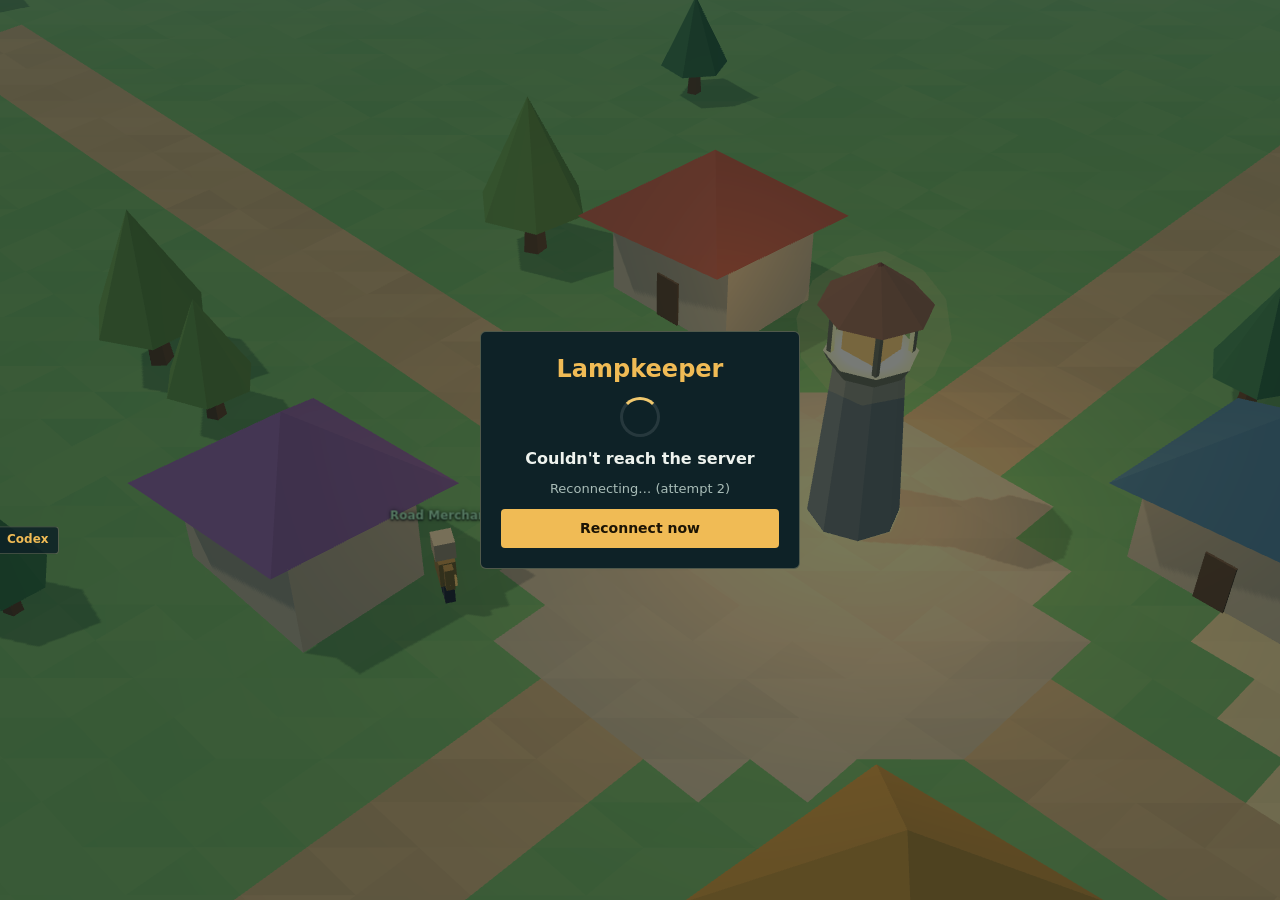
==== index.html @ fab57657 "화면 갱신" ====
<!doctype html>
<html lang="ko">
<head>
  <meta charset="utf-8">
  <meta name="viewport" content="width=device-width, initial-scale=1, viewport-fit=cover, user-scalable=no">
  <title>등불지기</title>
  <!-- 홈 화면에 추가하면 주소창과 탭 없이 전체 화면으로 열린다 -->
  <meta name="apple-mobile-web-app-capable" content="yes">
  <meta name="mobile-web-app-capable" content="yes">
  <meta name="apple-mobile-web-app-status-bar-style" content="black-translucent">
  <meta name="apple-mobile-web-app-title" content="등불지기">
  <link rel="apple-touch-icon" href="./icon-180.png">
  <link rel="icon" type="image/png" href="./icon-192.png">
  <link rel="manifest" href="./manifest.webmanifest">
  <meta name="theme-color" content="#0e2227">
  <script type="module" crossorigin src="./assets/index-CWbvH8G-.js"></script>
  <link rel="stylesheet" crossorigin href="./assets/index-B2ckNiuS.css">
</head>
<!-- 이 파일은 이 게임(등불지기)의 것이다: 위의 머리(제목, 아이콘, manifest, 색)와 아래의 진입점(script: ./main.ts)이 전부다.
     body의 마크업(틀의 창과 빈 자리)은 틀의 뼈대(engine/client/hud/skeleton.ts)를 engine/client/hud/shell.ts가 붙이고,
     이 게임의 창(등탑, 퀘스트, 습격 알림 등)은 게임의 마크업(./markup.ts)이 그 빈 자리에 붙인다. body 안에는 script 말고 아무것도 두지 않는다 -->
<body></body>
</html>
---- assets/index-B2ckNiuS.css ----
:root{--lightningcss-light: ;--lightningcss-dark:initial;color-scheme:dark;--sky:#a9cdd0;--ink:#0e2227;--ink-rgb:14, 34, 39;--panel:rgba(var(--ink-rgb), .86);--cover-rgb:8, 20, 24;--line:#e9d6a04d;--fg:#eef3ee;--dim:#a9bdb8;--gold:#f0bb55;--on-gold:#1c1405;--good:#7fd68a;--bad:#ffb3a8;--ally:#8fd8ff;--hp:#dc5a4c;--xp:#a98bea;--font:"Malgun Gothic", "Apple SD Gothic Neo", "Noto Sans KR", system-ui, sans-serif;--mono:Consolas, "SF Mono", monospace;--c-bg:var(--sky);--c-surface:var(--ink);--c-surface-rgb:var(--ink-rgb);--c-overlay-rgb:var(--cover-rgb);--c-fill-1:#ffffff0d;--c-fill-2:#ffffff1a;--c-sunk:#00000061;--c-sunk-1:#0003;--c-sunk-2:#0000008c;--c-sunk-3:#000000bf;--c-black:#000;--c-white:#fff;--c-flash:#0a0f12;--c-psave:#05090b;--c-line:var(--line);--c-text:var(--fg);--c-text-2:var(--dim);--c-text-3:#7d8f8b;--c-accent:var(--gold);--c-on-accent:var(--on-gold);--c-accent-bg:#f0be5a1f;--c-accent-grad:linear-gradient(180deg, #ffd27a, #e0a040);--c-on-accent-grad:#2a1a08;--c-good:var(--good);--c-good-hi:#b0eeb6;--c-good-bg:#7fd68a26;--c-good-line:#7fd68a80;--c-bad:var(--bad);--c-bad-strong:#ff8a74;--c-bad-bg:#dc5a4c2e;--c-bad-line:#ff786473;--c-danger-fill:#8a2a2a;--c-warn:#f0c86e;--c-info:var(--ally);--c-ally:var(--ally);--c-foe:#ffd9d2;--c-boss:#e0603a;--c-boss-bg:#e0603a40;--c-dot:#e5483a;--c-hp:var(--hp);--c-xp:var(--xp);--c-xp-hi:#cdb8ff;--c-cur-gold:#ffe08a;--c-cur-second:#9fd8ff;--c-dungeon:#c9b8ff;--c-dungeon-line:#8f7bd0;--c-row-front:#d98a5a;--c-row-back:#5a9ad9;--c-chat-who:#8fe0e6;--c-chat-near:#c9e6a0;--c-chat-guild:#9fe0a8;--c-chat-party:#a9cdfa;--c-chat-whisper:#e3b5ff;--c-icon-bg:var(--icon-bg,#ffffff0d);--c-focus:#5cc8ff;--c-focus-halo:#000000b3;--rar-common:#b4bcc4;--rar-uncommon:#7fd68a;--rar-rare:#6aa8f0;--rar-epic:#d79bff;--rar-legend:#f0b440;--rar-myth:#ff6a5a;--fs-xs:calc(12px * var(--fs-scale,1));--fs-sm:calc(13px * var(--fs-scale,1));--fs-md:calc(14px * var(--fs-scale,1));--fs-lg:calc(16px * var(--fs-scale,1));--fs-xl:calc(20px * var(--fs-scale,1));--fs-2xl:calc(24px * var(--fs-scale,1));--fs-3xl:calc(30px * var(--fs-scale,1));--lh:1.45;--sp-1:4px;--sp-2:8px;--sp-3:12px;--sp-4:16px;--sp-5:24px;--sp-6:32px;--r-sm:4px;--r-md:6px;--r-lg:12px;--r-pill:999px;--shadow-1:0 4px 14px #00000073;--shadow-2:0 8px 30px #0000008c;--z-zone:3;--z-hud-float:9;--z-page:12;--z-page-over:13;--z-modal:20;--z-float:30;--z-popup:41;--z-tutorial:49;--z-stpage:51;--z-sheet:52;--z-menu:53;--z-toast:55;--z-reveal:56;--z-confirm:60;--z-tip:61;--z-psave:70;--dur-fast:.12s;--dur-base:.2s;--dur-slow:.35s;--dur-reward:.6s;--ease-out:cubic-bezier(.2, .8, .2, 1);--ease-in:cubic-bezier(.4, 0, 1, 1);--tap:32px}body{--c-panel:rgba(var(--c-surface-rgb), .86);--c-line-strong:var(--c-accent);--c-title:var(--c-accent)}:root[data-contrast="1"],:root[data-contrast="1"] body,:root[data-contrast="1"] body[data-mode]{--c-text:#fff;--c-text-2:#e4ece9;--c-text-3:#b9c6c2;--c-line:#ffffffb8;--c-line-strong:#fff;--c-panel:rgb(var(--c-surface-rgb));--c-fill-1:#ffffff1a;--c-fill-2:#ffffff2e;--c-sunk:#0009;--c-good:#9ff0a8;--c-bad:#ffc4bb;--c-warn:#ffd98a;--c-focus:#fff;--c-focus-halo:#000}:root[data-contrast="1"] :is(button,select,input,.chip){border-color:var(--c-line)}:root[data-contrast="1"] .tag{text-shadow:0 0 2px var(--c-black), 0 0 4px var(--c-black), 0 1px 3px var(--c-black)}@media (pointer:coarse){:root{--tap:44px}}@media (prefers-reduced-motion:reduce){:root:not([data-still="0"]){--dur-fast:1ms;--dur-base:1ms;--dur-slow:1ms;--dur-reward:1ms}}:root[data-still="1"]{--dur-fast:1ms;--dur-base:1ms;--dur-slow:1ms;--dur-reward:1ms}:root[data-still="1"] *,:root[data-still="1"] :before,:root[data-still="1"] :after{transition-duration:1ms!important;animation-duration:1ms!important;animation-iteration-count:1!important}.btn-primary{background:var(--c-accent);color:var(--c-on-accent);border:1px solid #0000;font-weight:700}.btn-secondary,button.plain{background:var(--c-panel);color:var(--c-text);border:1px solid var(--c-line);font-weight:400}.btn-ghost{color:var(--c-text-2);background:0 0;border:1px solid #0000;font-weight:400}.btn-danger{color:var(--c-bad);border:1px solid var(--c-bad-line);background:0 0;font-weight:700}.btn-danger.armed{background:var(--c-danger-fill);color:var(--c-white)}.btn-lg{min-height:52px;font-size:var(--fs-xl);border-radius:var(--r-lg);font-weight:800}.btn-sm{font-size:var(--fs-xs);padding:4px 8px}button .why{font-size:var(--fs-xs);font-weight:400;line-height:1.25;display:block}button:disabled .why{color:var(--c-warn)}button.has-why:disabled{opacity:1;filter:none;background:var(--c-fill-1);color:var(--c-text-3);border-color:var(--c-line)}.toggle{align-items:center;gap:6px;display:inline-flex}.toggle:before{content:"";background:var(--c-text-3);border-radius:50%;flex:none;width:10px;height:10px}.toggle[aria-pressed=true]:before{background:var(--c-accent);box-shadow:0 0 0 3px var(--c-accent-bg)}*{box-sizing:border-box}html,body{height:100%;margin:0}body{background:var(--c-bg);color:var(--c-text);font:var(--fs-md)/var(--lh) var(--font);-webkit-user-select:none;user-select:none;touch-action:none;word-break:keep-all;overflow-wrap:anywhere;overflow:hidden}[hidden]{display:none!important}body>:not(#view):not(#tags):not(#flash):not(script){zoom:var(--ui-scale,1)}#view{width:100%;height:100%;display:block;position:fixed;inset:0}#tags{pointer-events:none;position:fixed;inset:0;overflow:hidden}.tag{white-space:nowrap;font-size:calc(var(--fs-xs) * var(--ui-scale,1));text-shadow:0 1px 2px var(--c-black), 0 0 4px var(--c-sunk-3);will-change:transform;font-weight:600;position:absolute;top:0;left:0}.tag.me{color:var(--c-accent)}.tag .say{max-width:calc(220px * var(--ui-scale,1));white-space:normal;text-align:center;background:var(--c-panel);border:1px solid var(--c-line);border-radius:var(--r-sm);text-shadow:none;margin:0 auto 3px;padding:2px 7px;font-weight:400;display:block}#hud{pointer-events:none;padding:calc(12px + env(safe-area-inset-top,0px)) max(16px, env(safe-area-inset-right,0px)) calc(12px + env(safe-area-inset-bottom,0px)) max(16px, env(safe-area-inset-left,0px));position:fixed;inset:0}.panel{pointer-events:auto;background:var(--c-panel);border:1px solid var(--c-line);border-radius:var(--r-sm);padding:8px 10px;position:absolute}#me{left:max(16px, env(safe-area-inset-left,0px));top:calc(12px + env(safe-area-inset-top,0px));min-width:170px}#me .name{font-size:var(--fs-lg);color:var(--c-accent);text-align:left;cursor:pointer;white-space:nowrap;text-overflow:ellipsis;background:0 0;border:0;max-width:100%;padding:0;font-weight:700;overflow:hidden}#me .name:hover{text-decoration:underline}#renameForm{gap:6px;display:flex}#renameForm input{flex:auto;min-width:0}#renameForm button{white-space:nowrap;flex:none;padding:4px 10px}.ttitle{color:var(--c-title);font-weight:700}.note{font-size:var(--fs-xs);color:var(--c-text-2)}.btns{gap:6px;display:flex}.btns button{font-size:var(--fs-xs);flex:1;padding:6px 4px}.btns button:disabled{opacity:.4;filter:grayscale();cursor:default}.tag.npc{color:var(--c-good-hi)}.tag.ally{color:var(--c-ally)}#party{border-top:1px solid var(--c-line);flex-direction:column;gap:5px;padding-top:6px;display:flex}#party[hidden]{display:none}#partyList{flex-direction:column;gap:5px;display:flex}.prow{flex-direction:column;gap:2px;display:flex}.prow .bar{height:6px}.pname{color:var(--c-ally);white-space:nowrap;text-overflow:ellipsis;font-weight:700;overflow:hidden}#partyLeave{font-size:var(--fs-xs);padding:2px 6px}#pcard{text-align:center;flex-direction:column;align-items:stretch;gap:6px;min-width:120px;display:flex;position:fixed}#pcard[hidden],#invite[hidden]{display:none}#pcard button,#invite button{font-size:var(--fs-sm);padding:6px 10px}#invite{text-align:center;border-color:var(--c-ally);flex-direction:column;gap:8px;width:max-content;max-width:min(360px,92%);display:flex;top:42%;left:50%;transform:translate(-50%)}.num{font-size:var(--fs-xs);color:var(--c-text-2);font-variant-numeric:tabular-nums}#chat{left:max(16px, env(safe-area-inset-left,0px));bottom:calc(12px + env(safe-area-inset-bottom,0px));flex-direction:column;gap:6px;width:320px;display:flex}#log{height:132px;font-size:var(--fs-xs);-webkit-mask-image:linear-gradient(to bottom, transparent, var(--c-black) 12px);-webkit-mask-image:linear-gradient(to bottom, transparent, var(--c-black) 12px);mask-image:linear-gradient(to bottom, transparent, var(--c-black) 12px);flex-direction:column;justify-content:flex-end;gap:2px;display:flex;overflow:hidden}#log:empty{display:none}#log div{overflow-wrap:anywhere}#log .who{color:var(--c-chat-who);font-weight:600}#log .sys{color:var(--c-accent)}input,button{font:inherit;color:var(--c-text);border:1px solid var(--c-line);border-radius:var(--r-sm)}input{background:var(--c-sunk);-webkit-user-select:text;user-select:text;width:100%;padding:6px 8px}:is(input,button,select,a,summary,textarea,[tabindex],[role=button],[role=tab]):focus-visible{outline:3px solid var(--c-focus);outline-offset:2px;box-shadow:0 0 0 5px var(--c-focus-halo)}:is(#menuTabs,#menuSub,#menuList,#rightcol,#bagList,.hk-dock,.cardgrid) :focus-visible{outline-offset:-3px;box-shadow:none}[tabindex="-1"]:focus{box-shadow:none;outline:none}button{background:var(--c-accent);color:var(--c-on-accent);cursor:pointer;border-color:#0000;padding:8px 12px;font-weight:700}.row{justify-content:space-between;align-items:baseline;gap:8px;display:flex}.bar{background:var(--c-fill-2);border-radius:var(--r-sm);height:10px;overflow:hidden}.bar i{transform-origin:0;height:100%;transition:transform .15s linear;display:block}.bar.hp i{background:var(--c-hp)}.bar.xp{height:5px}.bar.xp i{background:var(--c-xp);transform:scaleX(0)}#me{flex-direction:column;gap:5px;width:220px;display:flex}#topmid{left:50%;top:calc(12px + env(safe-area-inset-top,0px));pointer-events:none;flex-direction:column;align-items:center;gap:6px;max-width:100%;display:flex;position:absolute;transform:translate(-50%)}#topmid .panel:not(.free){position:static}#tgt{flex-direction:column;gap:5px;width:220px;display:flex}#rightcol{right:max(16px, env(safe-area-inset-right,0px));top:calc(12px + env(safe-area-inset-top,0px));pointer-events:none;z-index:2;flex-direction:column;gap:8px;width:250px;display:flex;position:absolute}#rightcol .panel:not(.free){width:auto;position:static}#shop{right:max(16px, env(safe-area-inset-right,0px));top:calc(12px + env(safe-area-inset-top,0px));flex-direction:column;gap:6px;width:250px;display:flex}#shopList,#forge,#forgeList{flex-direction:column;gap:6px;display:flex}#forge[hidden]{display:none}.shoprow{justify-content:space-between;align-items:center;gap:8px;display:flex}.icon{width:var(--icon,32px);height:var(--icon,32px);border-radius:var(--r-md);background-repeat:no-repeat;background-color:var(--c-icon-bg);box-shadow:inset 0 0 0 1px var(--c-line);flex:none;display:inline-block}.icon.sm{--icon:18px;box-shadow:none;vertical-align:-4px;background-color:#0000;border-radius:0;margin-right:3px}.mrow .what .icon{--icon:30px;vertical-align:middle;margin-right:6px}.icon.sm{align-self:center}.icon.sm+#gold{flex:1}#gold{white-space:nowrap}.row:has(>#gold){flex-wrap:wrap;column-gap:8px}.shoprow>.icon+div{flex:1}.bagrow>.icon{--icon:28px;align-self:center;margin-right:-4px}.bagrow>.icon+.slot{flex:1}.skill.potion.pic{flex-direction:column;gap:1px}.skill.potion.pic .icon{--icon:30px;box-shadow:none;margin-top:8px}.skill.potion.pic .n{font-size:var(--fs-xs);white-space:nowrap;margin-top:0}.shoprow .iname{font-weight:700}.shoprow button{font-size:var(--fs-xs);white-space:nowrap;padding:5px 8px}.shoprow button:disabled{opacity:.4;cursor:default}.gold{color:var(--c-cur-gold);font-weight:700;font-size:var(--fs-xs)}.skill.potion{border-color:var(--c-good-line)}.skill.potion.empty .n{opacity:.45}#classPick{background:rgba(var(--c-overlay-rgb), .45);padding:16px max(16px, env(safe-area-inset-right,0px)) 16px max(16px, env(safe-area-inset-left,0px));justify-content:center;align-items:center;display:flex;position:fixed;inset:0}#classPick .card{width:600px;max-height:100%;overflow-y:auto}#classPick h2{font-size:var(--fs-xl);color:var(--c-title);margin:0}#classList{flex-wrap:wrap;gap:10px;display:flex}.classopt{text-align:left;background:var(--c-panel);color:var(--c-text);border:1px solid var(--c-line);flex-direction:column;flex:160px;gap:4px;padding:12px;font-weight:400;display:flex}.classopt:hover{border-color:var(--c-accent)}.classopt .cname{font-size:var(--fs-lg);color:var(--c-accent);font-weight:700}button.plain{background:var(--c-panel);color:var(--c-text);border:1px solid var(--c-line);font-weight:400;font-size:var(--fs-xs);padding:6px 8px}button.plain:hover{border-color:var(--c-accent)}.banner{background:var(--c-panel);border:1px solid var(--c-accent);border-radius:var(--r-md);text-align:center;pointer-events:none;z-index:8;width:max-content;max-width:min(560px,92%);padding:12px 20px;animation:.25s ease-out bannerIn;position:absolute;top:26%;left:50%;transform:translate(-50%)}.banner #bannerText{font-size:var(--fs-xl);color:var(--c-accent);font-weight:800}.banner #bannerSub{font-size:var(--fs-sm);color:var(--c-text);margin-top:5px}.banner.bad{border-color:var(--c-hp)}.banner.bad #bannerText{color:var(--c-bad)}.banner.good{border-color:var(--c-good)}.banner.good #bannerText{color:var(--c-good-hi)}@keyframes bannerIn{0%{opacity:0;transform:translate(-50%,-8px)}to{opacity:1;transform:translate(-50%)}}#feed{font-size:var(--fs-sm);flex-direction:column;align-items:center;gap:3px;display:flex}#feed div{background:rgba(var(--c-surface-rgb), .72);border-radius:var(--r-sm);padding:2px 10px;animation:4.5s linear forwards feedOut}@keyframes feedOut{0%,80%{opacity:1}to{opacity:0}}#flash{background:var(--c-flash);opacity:0;pointer-events:none;position:fixed;inset:0}#flash.on{animation:1.4s ease-out flash}@keyframes flash{0%{opacity:.92}35%{opacity:.85}to{opacity:0}}.skill.cooling .n,.skill.cooling .c{opacity:.18}#chatBtn{display:none}#classPick p{margin:0}#lang{font:inherit;font-size:var(--fs-xs);color:var(--c-text);background:var(--c-sunk);border:1px solid var(--c-line);border-radius:var(--r-sm);padding:1px 2px}.tname{color:var(--c-foe);font-weight:700}.tag.mon{color:var(--c-foe)}.tag.boss{font-size:var(--fs-md);color:var(--c-bad)}.tag.boss .hpw{width:110px;height:7px}.tag>div{text-align:center}.tag .hpw{background:var(--c-sunk-2);border-radius:var(--r-sm);width:54px;height:5px;margin:2px auto 0;overflow:hidden}.tag .hpw i{background:var(--c-hp);height:100%;display:block}.float{font-size:var(--fs-xl);color:var(--c-white);white-space:nowrap;text-shadow:0 2px 0 var(--c-sunk-3), 0 0 6px var(--c-sunk-2);font-weight:800;position:absolute;top:0;left:0}.float.crit{color:var(--c-accent);font-size:var(--fs-2xl)}.float.hurt{color:var(--c-bad-strong)}.float.heal{color:var(--c-good)}.float.small{font-size:var(--fs-md);color:var(--c-text)}#bottom{left:50%;bottom:calc(12px + env(safe-area-inset-bottom,0px));pointer-events:none;flex-direction:column;align-items:center;gap:6px;width:max-content;max-width:100%;display:flex;position:absolute;transform:translate(-50%)}#hint{background:rgba(var(--c-surface-rgb), .6);border-radius:var(--r-sm);font-size:var(--fs-xs);max-width:calc(calc(var(--uvw,1vw) * 100) - 720px);text-align:center;text-wrap:balance;padding:3px 9px}#skills{pointer-events:auto;gap:6px;display:flex}.skill{background:var(--c-panel);width:66px;height:62px;color:var(--c-text);border:1px solid var(--c-line);justify-content:center;align-items:center;padding:0;font-weight:700;display:flex;position:relative;overflow:hidden}.skill:hover{border-color:var(--c-accent)}.skill .k{font-family:var(--mono);font-size:var(--fs-xs);color:var(--c-accent);font-weight:400;position:absolute;top:3px;left:5px}.skill .n{font-size:var(--fs-sm);z-index:1;text-shadow:0 0 3px var(--c-black);margin-top:8px;position:relative}.skill .cd{background:var(--c-sunk);transform-origin:bottom;position:absolute;inset:0;transform:scaleY(0)}.skill .t{font-variant-numeric:tabular-nums;font-size:var(--fs-sm);color:var(--c-white);text-shadow:0 0 3px var(--c-black);position:absolute;bottom:2px;right:4px}#actRow{justify-content:center;gap:6px;display:flex}@media (pointer:coarse){#skills{justify-content:flex-end}}#autoBtn{pointer-events:auto;background:var(--c-panel);color:var(--c-text);border:1px solid var(--c-line);white-space:nowrap;padding:6px 12px;font-weight:400}#autoBtn.on{background:var(--c-accent);color:var(--c-on-accent);border-color:#0000;font-weight:700}#mapBtn{pointer-events:auto;background:var(--c-panel);color:var(--c-text);border:1px solid var(--c-line);white-space:nowrap;padding:6px 12px;font-weight:400}#mapBtn[aria-pressed=true]{border-color:var(--c-accent)}#tabBtn{pointer-events:auto;background:var(--c-panel);color:var(--c-text);border:1px solid var(--c-line);flex:1;font-weight:400;display:none}#stick{left:max(20px, env(safe-area-inset-left,0px));bottom:calc(20px + env(safe-area-inset-bottom,0px));background:rgba(var(--c-surface-rgb), .5);border:1px solid var(--c-line);pointer-events:auto;touch-action:none;border-radius:50%;width:116px;height:116px;display:none;position:absolute}#knob{background:var(--c-panel);border:1px solid var(--c-accent);pointer-events:none;border-radius:50%;width:48px;height:48px;margin:-24px 0 0 -24px;position:absolute;top:50%;left:50%}#gate{background:rgba(var(--c-overlay-rgb), .55);padding:16px max(16px, env(safe-area-inset-right,0px)) 16px max(16px, env(safe-area-inset-left,0px));justify-content:center;align-items:center;display:flex;position:fixed;inset:0}body:not(:has(#gate)):before{content:"";background:rgba(var(--c-overlay-rgb), .55);position:fixed;inset:0}.card{background:var(--c-surface);border:1px solid var(--c-line);border-radius:var(--r-md);flex-direction:column;gap:10px;width:320px;max-width:100%;padding:20px;display:flex}.card h1{font-size:var(--fs-2xl);color:var(--c-title);margin:0}.card p{color:var(--c-text-2);margin:0}#gateLoad{font-size:var(--fs-xs);flex-direction:column;gap:4px;display:flex}#gateLoad progress{width:100%;height:6px;accent-color:var(--c-accent)}.card label{font-size:var(--fs-xs);color:var(--c-text-2)}@media (pointer:coarse){#stick{display:block}input,select,#lang{font-size:16px}#hint{display:none}#tabBtn{display:block}#bottom{left:auto;right:max(16px, env(safe-area-inset-right,0px));align-items:stretch;transform:none}#chat{bottom:auto;left:auto;right:max(16px, env(safe-area-inset-right,0px));top:calc(12px + env(safe-area-inset-top,0px));width:200px}#log{height:64px}#chatForm{display:none}#chat.typing #chatForm,#chatBtn{display:block}#chat.typing #chatBtn{display:none}#log{pointer-events:none}#rightcol{max-height:calc(100% - 310px - env(safe-area-inset-top,0px) - env(safe-area-inset-bottom,0px));scrollbar-width:none;pointer-events:auto;overflow-y:auto}#feed{width:max-content;max-width:calc(var(--uvw,1vw) * 92);align-items:flex-end;margin-bottom:6px;position:absolute;bottom:100%;right:0}#rightcol{top:calc(150px + env(safe-area-inset-top,0px));width:200px}.banner{top:34%}}@media (width<=1100px){#hint{display:none}}@media (width<=720px){#me{width:168px}#me .row:first-child{flex-wrap:wrap;gap:0 8px}#status{display:none}#topmid{left:max(16px, env(safe-area-inset-left,0px));top:calc(20px + var(--me-h,200px) + env(safe-area-inset-top,0px));align-items:flex-start;transform:none}#me{gap:4px}#tgt{width:168px}#rightcol{width:160px}#shop{width:200px}#chat{width:160px}.skill{width:58px;height:56px}#actRow button{font-size:var(--fs-xs);padding:7px 5px}.banner{padding:8px 12px}.banner #bannerText{font-size:var(--fs-lg)}.banner #bannerSub{font-size:var(--fs-xs)}#hpt{white-space:nowrap}}#me .name{flex:auto;min-width:0}@media (height<=480px){#chat{top:auto;right:auto;left:calc(max(16px, env(safe-area-inset-left,0px)) + 124px);bottom:calc(10px + env(safe-area-inset-bottom,0px));background:rgba(var(--c-surface-rgb), .62);gap:3px;width:210px;padding:4px 6px}#log{height:34px;font-size:var(--fs-xs)}#chatBtn{padding:2px 8px}#status{display:none}#me{gap:3px;width:200px;padding:6px 9px}#me .name{font-size:var(--fs-md)}#me .row:first-child{flex-wrap:nowrap}#stick{width:104px;height:104px;bottom:calc(10px + env(safe-area-inset-bottom,0px))}#topmid{left:calc(max(16px, env(safe-area-inset-left,0px)) + 208px);top:calc(12px + env(safe-area-inset-top,0px));align-items:flex-start;transform:none}#tgt{width:170px}#rightcol{top:calc(12px + env(safe-area-inset-top,0px));right:max(16px, env(safe-area-inset-right,0px));width:360px;max-width:46%;max-height:calc(100% - 136px - env(safe-area-inset-top,0px) - env(safe-area-inset-bottom,0px));pointer-events:auto;align-items:flex-end;overflow-y:auto}#rightcol .panel{padding:6px 9px}#rightcol #shop,#rightcol #forge{width:230px;max-width:100%}.btns button{font-size:var(--fs-xs);white-space:nowrap;padding:5px 2px}#rightcol{scrollbar-width:none}.skill{width:62px;height:56px}.banner{top:16%}}html,body{height:var(--view-h,100%)}#view,#tags,#flash{width:var(--view-w,100%);height:var(--view-h,100%);bottom:auto;right:auto}#hud,#gate,#classPick{width:var(--app-w,100%);height:var(--app-h,100%);bottom:auto;right:auto}#hud{left:var(--hud-x,0px);width:var(--hud-w,var(--app-w,100%))}#bag{flex-direction:column;gap:8px;width:270px;max-width:92%;max-height:86%;display:flex;top:50%;left:50%;overflow-y:auto;transform:translate(-50%,-50%)}#bag[hidden]{display:none}#bagList{flex-direction:column;gap:6px;display:flex}.bagrow{justify-content:space-between;align-items:baseline;gap:10px;display:flex}.bagrow .slot{color:var(--c-text-2);font-size:var(--fs-xs);flex:none}.bagrow .what{text-align:right}.bagrow .iname{font-weight:700}.baghead{color:var(--c-accent);font-weight:700;font-size:var(--fs-xs);border-top:1px solid var(--c-line);padding-top:6px}.baggrid{grid-template-columns:repeat(5,1fr);gap:6px;display:grid}.bagcell{aspect-ratio:1;background:var(--c-fill-1);border:1px solid var(--c-line);border-radius:var(--r-md);justify-content:center;align-items:center;min-height:0;padding:0;display:flex;position:relative}.bagcell .icon{--icon:100%;width:86%;height:86%;box-shadow:none;background-color:#0000}.bagcell.none{opacity:.38}.bagcell.on{border-color:var(--c-accent);box-shadow:0 0 0 1px var(--c-accent);opacity:1}.bagcell .bagn{font-size:var(--fs-xs);color:var(--c-white);text-shadow:0 0 3px var(--c-black), 0 0 2px var(--c-black);font-variant-numeric:tabular-nums;font-weight:700;position:absolute;bottom:1px;right:3px}.bagcell .bagabbr{font-size:var(--fs-xs);color:var(--c-text-2);font-weight:700}.baginfo{background:var(--c-fill-1);border-radius:var(--r-md);flex-direction:column;gap:3px;min-height:40px;padding:6px 8px;display:flex}.baginfo .row{justify-content:space-between;gap:8px;display:flex}.baginfo .iname{font-weight:700}#bagBtn{font-size:var(--fs-xs);padding:1px 8px}@media (pointer:coarse){#bagBtn{font-size:var(--fs-md);padding:3px 10px}}#bag{background:var(--c-surface);z-index:6}#bagClose{background:var(--c-surface);box-shadow:0 10px 0 var(--c-surface), 0 -6px 8px var(--c-surface);position:sticky;bottom:0}#bagBtn{white-space:nowrap;flex:none}.classopt.current{border-color:var(--c-accent)}.btns{align-items:center}.blabel{font-size:var(--fs-xs);color:var(--c-text-2);white-space:nowrap;flex:none}.btns button{white-space:nowrap;padding-left:2px;padding-right:2px}#mapBox{pointer-events:none;flex-direction:column;align-items:center;gap:3px;display:flex;position:absolute;bottom:12px;right:16px}#minimap{pointer-events:auto;cursor:pointer}#coin{color:var(--c-accent);font-weight:700;font-size:var(--fs-xs);margin-left:auto}#hpt+.icon.sm{margin-left:auto}.icon.sm+#coin{margin-left:0}#buffs{flex-wrap:wrap;gap:4px;margin-top:4px;display:flex}#buffs[hidden]{display:none}#buffs .buff{font-size:var(--fs-xs);border-radius:var(--r-sm);border:1px solid var(--c-accent);color:var(--c-accent);background:var(--c-accent-bg);white-space:nowrap;padding:1px 6px}#wmap{background:var(--c-surface);width:max-content;max-width:98%;max-height:98%;z-index:var(--z-float);flex-direction:column;gap:6px;padding:8px;display:flex;top:50%;left:50%;transform:translate(-50%,-50%)}#wmap[hidden]{display:none}#wmapHead{gap:8px}#wmapHead #wmapArea{flex:1}#wmapListBtn[aria-pressed=true]{border-color:var(--c-accent);color:var(--c-accent)}#wmapBody{align-items:stretch;gap:10px;display:flex;position:relative}#wmapStage{flex:none;position:relative}#wmapCanvas{cursor:crosshair;touch-action:none;border-radius:var(--r-sm);display:block}#wmapTools{flex-direction:column;gap:5px;display:flex;position:absolute;top:8px;right:8px}#wmapTools button{min-width:34px;height:34px;font-size:var(--fs-lg);background:var(--c-panel);color:var(--c-text);border:1px solid var(--c-line);padding:0 8px;font-weight:700}#wmapTools #wmapMe{font-size:var(--fs-xs);font-weight:400}#wmapTravel{background:rgba(var(--c-surface-rgb), .9);border:1px solid var(--c-accent);border-radius:var(--r-sm);font-size:var(--fs-xs);white-space:nowrap;align-items:center;gap:6px;padding:4px 8px;display:flex;position:absolute;top:8px;left:50%;transform:translate(-50%)}#wmapTravel[hidden]{display:none}#wmapTip{pointer-events:none;background:rgba(var(--c-surface-rgb), .92);border:1px solid var(--c-line);border-radius:var(--r-sm);font-size:var(--fs-xs);white-space:nowrap;padding:2px 7px;position:absolute}#wmapCard{background:rgba(var(--c-surface-rgb), .95);flex-direction:column;gap:4px;width:230px;max-width:calc(100% - 70px);display:flex;top:8px;left:8px}#wmapCard[hidden]{display:none}#wmapCardInfo{font-size:var(--fs-sm);line-height:1.4}#wmapCard .btns{margin-top:4px}#wmapCard #wmapHunt[hidden]{display:none}#wmapList{width:230px;max-height:calc(calc(var(--uvh,1vh) * 94) - 92px);flex-direction:column;gap:3px;display:flex;overflow-y:auto}#wmapList[hidden]{display:none}.wmkind{font-size:var(--fs-xs);color:var(--kc,var(--c-accent));border-bottom:1px solid var(--c-line);margin-top:6px;padding-bottom:2px;font-weight:700}.wmrow{align-items:center;gap:6px;display:flex}.wmrow .wmname{text-align:left;line-height:1.25;font-size:var(--fs-sm);border:0;flex:1;padding:3px 2px}.wmrow .wmname .note{font-size:var(--fs-xs)}.wmrow.locked .wmname{color:var(--c-text-2)}.wmrow .wmgo{font-size:var(--fs-xs);white-space:nowrap;flex:none;padding:4px 7px}@media (width<=759px){#wmapList{background:rgba(var(--c-surface-rgb), .96);border-left:1px solid var(--c-line);z-index:2;width:min(230px,70%);max-height:none;padding:4px 8px;position:absolute;top:0;bottom:0;right:0}}#mapBtn.on{border-color:var(--c-accent);color:var(--c-accent)}#minimap{border:1px solid var(--c-line);background:var(--c-panel);border-radius:50%;width:150px;height:150px}#mapLegend{background:rgba(var(--c-surface-rgb), .6);border-radius:var(--r-sm);font-size:var(--fs-xs);white-space:nowrap;padding:1px 7px}@media (pointer:coarse),(width<=900px),(height<=520px){#mapBox{display:none}}@media (pointer:fine) and (width>=901px) and (height>=521px){#rightcol{scrollbar-width:none;pointer-events:auto;max-height:calc(100% - 200px);overflow-y:auto}#rightcol>.panel{flex:none}#rightcol>#shop,#rightcol>#forge{scrollbar-width:thin;flex:0 auto;min-height:84px;overflow-y:auto}}#lv{white-space:nowrap;flex:none}html:lang(en) .skill .n{font-size:var(--fs-xs)}html:lang(en) body{overflow-wrap:break-word}#menu{background:var(--c-surface);z-index:5;flex-direction:column;gap:8px;width:440px;max-width:94%;height:min(600px,86%);display:flex;top:50%;left:50%;transform:translate(-50%,-50%)}#menu[hidden]{display:none}#menuHead{flex:none;justify-content:flex-start;align-items:center}#menuHead .gold{margin-right:auto}#menuHead button{white-space:nowrap;flex:none;padding:4px 10px}#mix{font-size:var(--fs-xs);color:var(--c-text-2);flex-wrap:wrap;gap:4px 14px;padding:4px 2px 8px;display:flex}#mix[hidden],#mix label[hidden]{display:none}#mix label{align-items:center;gap:6px;display:flex}#mix input{width:110px;accent-color:var(--c-accent)}#menuTabs{scrollbar-width:none;flex:none;gap:4px;display:flex;overflow-x:auto}#menuTabs::-webkit-scrollbar{display:none}#menuTabs button{white-space:nowrap;flex:1 0 auto;padding:6px 5px;position:relative}#menuTabs button.on{background:var(--c-accent);color:var(--c-on-accent);border-color:var(--c-accent);font-weight:700}#menuTabs button.dot:after{content:"";background:var(--c-accent);border-radius:50%;width:7px;height:7px;position:absolute;top:2px;right:2px}#menuTabs button.dot.on:after{background:var(--c-dot)}@media (width<=720px){#menuTabs{flex-wrap:wrap}#menuTabs:has(>button:nth-child(5))>button{min-width:max-content;max-width:6em}}#menuList{overscroll-behavior:contain;flex-direction:column;flex:auto;gap:6px;min-height:0;display:flex;overflow-y:auto}#menuList>*{flex:none}#menuList{padding-right:3px}.mrow{border-left:3px solid var(--c-line);justify-content:space-between;align-items:center;gap:8px;padding-left:7px;display:flex}.mrow .what{min-width:0}.mrow .iname{font-weight:700}.mrow .acts{flex-wrap:wrap;flex:none;justify-content:flex-end;gap:4px;max-width:58%;display:flex}.mrow .acts button{font-size:var(--fs-xs);white-space:nowrap;padding:4px 7px}.mrow .acts button:disabled,.mtools button:disabled,#menuList>button:disabled{opacity:.4;cursor:default}.mrow.gear{flex-direction:column;align-items:stretch;gap:4px;padding-top:2px;padding-bottom:2px}.mrow.gear .acts{max-width:none}.mslot{border:1px solid var(--c-line);border-radius:var(--r-sm);font-size:var(--fs-xs);color:var(--c-text-2);white-space:nowrap;vertical-align:1px;margin-right:6px;padding:0 5px;font-weight:400;display:inline-block}.mrow.empty .iname{color:var(--c-text-2);font-weight:400}.opt{white-space:nowrap}.mresult{font-size:var(--fs-sm);font-weight:700}.mrow.ok{background:var(--c-good-bg);border-left-color:var(--c-good)}.mrow.ok .mresult{color:var(--c-good-hi)}.mrow.fail{background:var(--c-bad-bg);border-left-color:var(--c-hp)}.mrow.fail .mresult{color:var(--c-bad)}.mrow .acts button.armed{border-color:var(--c-accent);color:var(--c-accent);font-weight:700}.mrow.rar1{border-left-color:var(--rar-uncommon)}.mrow.rar1 .iname{color:var(--rar-uncommon)}.mrow.rar2{border-left-color:var(--rar-rare)}.mrow.rar2 .iname{color:var(--rar-rare)}.mrow.rar3{border-left-color:var(--rar-epic)}.mrow.rar3 .iname{color:var(--rar-epic)}.mrow.done{opacity:.55}.mrow.mine{border-left-color:var(--c-accent)}.mrow.mine .iname{color:var(--c-accent)}#menuBtn{font-size:var(--fs-xs);white-space:nowrap;flex:none;padding:1px 8px}#menuBtn.alert{border-color:var(--c-accent);color:var(--c-accent)}@media (pointer:coarse){#menuBtn{font-size:var(--fs-md);padding:3px 10px}.mrow .acts button{padding:7px 8px}}#me .row:has(#menuBtn){flex-wrap:wrap;justify-content:flex-start;gap:4px}#dungeon{border-color:var(--c-dungeon-line);flex-direction:column;gap:5px;display:flex}#dungeon[hidden]{display:none}#dungeon .ttitle{color:var(--c-dungeon)}#dgBtn{padding:7px}#dgMates{color:var(--c-ally)}@media (width<=720px){#forgeList .shoprow{flex-direction:column;align-items:stretch;gap:3px}#forgeList .shoprow button{align-self:flex-end}}.mrow.supply .iname{color:var(--c-text-2)}#rightcol[data-near=shop] #forge,#rightcol[data-near=forge] #shop{display:none}@media (pointer:coarse){#menuHead button{font-size:var(--fs-md);padding:5px 12px}}.mrow.made{border-left-color:var(--c-accent)}.mrow.made .iname{color:var(--c-accent)}.mfield{gap:4px;display:flex}.mfield input{flex:1;min-width:0}.mfield button{white-space:nowrap;flex:none;padding:4px 10px}#log .gchat{color:var(--c-chat-guild)}@media (pointer:coarse) and (width<=720px){#log{height:40px}#stick{width:90px;height:90px;left:max(8px, env(safe-area-inset-left,0px))}.shoprow{flex-wrap:wrap;row-gap:2px}.shoprow>.icon+div{flex:calc(100% - 46px);min-width:0}.shoprow button{margin-left:auto}#rightcol>#shop,#rightcol>#forge{max-height:calc(var(--uvh,1vh) * 42);flex:none;overflow-y:auto}#knob{width:42px;height:42px;margin:-21px 0 0 -21px}}.mbar{z-index:1;background:var(--c-surface);flex-wrap:wrap;gap:4px;padding-bottom:2px;display:flex;position:sticky;top:0}.mbar .mchips{flex:190px}.mtools{flex:250px;align-items:stretch;gap:4px;min-width:0;display:flex}.mtools select{min-width:0;font:inherit;font-size:var(--fs-xs);color:var(--c-text);background:var(--c-sunk);border:1px solid var(--c-line);border-radius:var(--r-sm);flex:1 1 0;padding:3px 2px}.mtools button.icon{min-width:30px;font-size:var(--fs-lg);flex:none;padding:3px 8px;line-height:1}.mtools .mpage{white-space:nowrap;flex:none;align-self:center}.mchips{gap:4px;display:flex}.mrow.chips4 .acts{max-width:66%}.mrow.chips4 .mchips{flex-wrap:wrap;justify-content:flex-end}.mrow.chips4 .mchips button{flex:1 0 auto}.mchips button{white-space:nowrap;flex:1 1 0;padding:5px 4px}.mchips button.on{background:var(--c-accent);color:var(--c-on-accent);border-color:var(--c-accent);font-weight:700}.mfield input.short{flex:0 76px}.devcode{font:600 var(--fs-2xl)/1.4 ui-monospace, Consolas, monospace;letter-spacing:2px;color:var(--c-accent);text-align:center;-webkit-user-select:all;user-select:all;padding:6px 0}#claimOpen{align-self:flex-start}#claimMsg,#menuList .note.bad{color:var(--c-bad)}@media (pointer:coarse){.mchips button{padding:7px 4px}.mtools select{font-size:16px}.mtools button.icon{min-width:34px}}@media (height<=480px){#menu{gap:5px;width:660px;height:94%;padding:6px 9px}#menuTabs button{padding:5px}#menuList{gap:5px}.mrow.gear{flex-direction:row;align-items:center}.mrow.gear .acts{flex-wrap:nowrap}}#channel{font:inherit;font-size:var(--fs-xs);color:var(--c-text);background:var(--c-sunk);border:1px solid var(--c-line);border-radius:var(--r-sm);flex:none;max-width:100%;padding:0 2px}#channel:disabled{opacity:.5}@media (pointer:coarse){#channel{font-size:16px}}@media (width<=720px),(height<=480px){#channel{appearance:none;white-space:nowrap;text-overflow:clip;flex:2.6em;min-width:2.6em;max-width:3.3em;padding:1px 3px;overflow:hidden}}.baghead.gbag{justify-content:space-between;align-items:center;gap:8px;display:flex}.baghead.gbag button{font-size:var(--fs-xs);white-space:nowrap;flex:none;padding:4px 8px;font-weight:400}.baghead.gbag button:disabled{opacity:.4;cursor:default}.baghead.gbag button.armed{border-color:var(--c-accent);color:var(--c-accent);font-weight:700}.note.gwarn{color:var(--c-bad);border-left:3px solid var(--c-hp);padding-left:7px}#bagBtn.alert{border-color:var(--c-bad-strong);color:var(--c-bad)}#bagBtn.alert:after{content:" !";font-weight:700}.gtools{flex:none}.note.gdust{color:var(--c-text)}.mrow.gbulk{border-left-color:var(--c-accent);background:var(--c-accent-bg);padding-top:3px;padding-bottom:3px}.mrow.gear .what.tap{cursor:pointer}.mrow .acts button.glock,.mrow .acts button.gmorebtn{min-width:34px;padding-left:4px;padding-right:4px}.mrow .acts button.glock{opacity:.55}.mrow .acts button.glock.on{opacity:1;border-color:var(--c-accent)}.garrow{font-size:var(--fs-xs);margin-right:5px;display:inline-block}.garrow.better,.gv.better,.gstats .up{color:var(--c-good)}.garrow.worse,.gv.worse,.gstats .down{color:var(--c-bad-strong)}.garrow.mixed,.gv.mixed{color:var(--c-warn)}.garrow.same,.gv.same{color:var(--c-text-2)}.mrow.gear.gmore{background:var(--c-sunk-1);flex-direction:column;align-items:stretch;margin-top:-3px;padding-top:0;padding-bottom:5px}.mrow.gear.gmore .acts{flex-wrap:wrap;justify-content:flex-start;padding-top:4px}.gcmp{font-size:var(--fs-xs);flex-direction:column;gap:4px;display:flex}.gcmpline{border-top:1px dashed var(--c-line);flex-direction:column;gap:1px;padding-top:3px;display:flex}.gcmptop{flex-wrap:wrap;align-items:baseline;gap:2px 8px;display:flex}.gcmptop .ghead{color:var(--c-text-2)}.gcmptop .gv{white-space:nowrap;font-weight:700}.gstats{flex-wrap:wrap;gap:1px 10px;display:flex}@media (pointer:coarse){.mrow.gear .acts button,.baghead.gbag button,.mrow.gbulk .acts button{min-height:var(--tap)}.mrow .acts button.glock,.mrow .acts button.gmorebtn{min-width:40px}.gtools select,.mrow.gear .what.tap{min-height:var(--tap)}}.mrow.gear.gside{flex-direction:row;align-items:center}.mrow.gear.gside .what{flex:auto}.mrow.gear.gside .acts{flex-wrap:nowrap;flex:none}.gtools{flex-wrap:wrap}.gtools select{flex:150px}@media (pointer:coarse){.gtools select{flex-basis:230px}}.note.gres{border-left:3px solid;padding:2px 7px;font-weight:700}.note.gres.ok{color:var(--c-good-hi);border-color:var(--c-good);background:var(--c-good-bg)}.note.gres.fail{color:var(--c-bad);border-color:var(--c-hp);background:var(--c-bad-bg)}#teamBoard{pointer-events:none;flex-wrap:wrap;justify-content:center;align-items:center;gap:4px 10px;padding:6px 12px;display:flex}#teamBoard .tm b{color:var(--tc)}#teamBoard .tm small{opacity:.75;font-size:var(--fs-xs);white-space:nowrap}#teamBoard .big{font-size:var(--fs-2xl);text-align:center;min-width:1ch;font-weight:700}#teamBoard .sep{font-size:var(--fs-xl);opacity:.7}#teamBoard.list{flex-direction:column;align-items:stretch;gap:2px}#teamBoard.list .tmRow{justify-content:space-between;align-items:baseline;gap:12px;display:flex}#teamBoard.list .big{font-size:var(--fs-xl)}#teamBoard .tmExtra{opacity:.9;align-items:baseline;gap:6px;margin-left:6px;display:inline-flex}#teamBoard .tmExtra[hidden]{display:none}#teamBoard #teamNote{text-align:center;color:var(--c-accent);flex-basis:100%;font-weight:700}#teamBoard #teamNote[hidden]{display:none}#teamPick{width:min(340px, calc(calc(var(--uvw,1vw) * 100) - 32px));z-index:var(--z-float);text-align:center;flex-direction:column;gap:8px;display:flex;position:fixed;top:50%;left:50%;transform:translate(-50%,-50%)}#teamPick[hidden]{display:none}#teamPick .btns{flex-wrap:wrap;gap:8px;display:flex}.teamBtn{min-width:6em;font-size:var(--fs-lg);color:var(--c-white);background:var(--tc);border:0;flex-direction:column;flex:1 1 0;align-items:center;gap:2px;padding:10px 0;font-weight:700;display:flex}.teamBtn small{font-size:var(--fs-xs);opacity:.9;font-weight:400}.teamBtn small:empty{display:none}.teamBtn:disabled{filter:grayscale(.6)brightness(.8)}.teamBtn.on{outline:2px solid var(--c-white)}#teamPick .btns.many .teamBtn{white-space:normal;overflow-wrap:anywhere;min-width:0;padding:8px 4px;line-height:1.2}#teamPick .btns.two .teamBtn{flex:calc(50% - 4px)}#teamMeRow[hidden]{display:none}@media (width<=720px){#teamBoard{max-width:calc(calc(var(--uvw,1vw) * 100) - max(16px, env(safe-area-inset-left,0px)) - max(16px, env(safe-area-inset-right,0px)) - 160px - 8px);gap:0 8px;padding:4px 8px}#teamBoard .tm{flex-direction:column;align-items:center;line-height:1.15;display:inline-flex}#teamBoard.list .tm{text-align:left;display:block}#teamBoard.list .tm b{overflow-wrap:anywhere}#teamBoard.list .tm small{margin-left:4px}#teamBoard .big{font-size:var(--fs-2xl)}#teamBoard .tmExtra{flex-basis:100%;justify-content:center;margin-left:0}}.hrow .iname{color:var(--rc,inherit)}.hrow .hstar{color:var(--c-accent);letter-spacing:-1px;font-size:var(--fs-xs);margin-left:4px}.hrow.off{opacity:.55}.hrow .hsq{font-size:var(--fs-xs);border:1px solid var(--c-accent);color:var(--c-accent);border-radius:var(--r-sm);margin-left:4px;padding:0 4px}.gbanner{border:1px solid var(--c-line);border-radius:var(--r-sm);flex-direction:column;gap:6px;padding:8px;display:flex}.gbanner .ttitle{font-size:var(--fs-lg)}.gbanner .btns{flex-wrap:wrap;gap:6px;display:flex}.gbanner .btns button{flex-direction:column;flex:8em;align-items:center;gap:1px;display:flex}.gbanner .btns button small{font-weight:400;font-size:var(--fs-xs)}.grates{font-size:var(--fs-xs);flex-direction:column;gap:4px;display:flex}.grates table{border-collapse:collapse;width:100%}.grates td{border-bottom:1px solid var(--c-line);padding:2px 4px}.grates td:last-child{text-align:right;font-variant-numeric:tabular-nums;white-space:nowrap}.grates td.rn{color:var(--rc,inherit);font-weight:700}.grates .ghd{color:var(--c-accent);margin-top:4px;font-weight:700}.glog{font-size:var(--fs-xs);border-bottom:1px solid var(--c-line);justify-content:space-between;gap:8px;padding:2px 0;display:flex}.glog b{color:var(--rc,inherit)}.sqslots{grid-template-columns:repeat(auto-fill,minmax(88px,1fr));gap:6px;display:grid}.sqslot{border:1px dashed var(--c-line);border-radius:var(--r-sm);text-align:center;font-size:var(--fs-xs);flex-direction:column;justify-content:center;min-height:40px;padding:6px 4px;display:flex}.sqslot.full{border-style:solid;border-color:var(--rc)}.sqslot b{color:var(--rc)}.srow.now .iname{color:var(--c-accent)}.hdetail{border-left:3px solid var(--c-line);flex-direction:column;gap:2px;padding-left:7px;display:flex}.hdetail .iname{font-weight:700;font-size:var(--fs-lg);color:var(--rc,inherit)}.hdetail .hstar{color:var(--c-accent);letter-spacing:-1px;font-size:var(--fs-xs);margin-left:4px}.hdetail .haw,.hrow .haw{color:var(--rar-epic);font-size:var(--fs-xs);margin-left:4px}.hstats{font-size:var(--fs-sm);font-variant-numeric:tabular-nums}.htab,.hnext,.hpick,.henh,.sqrow,.synbox{flex-direction:column;gap:5px;display:flex}.hnext,.henh,.hpick{border:1px solid var(--c-line);border-radius:var(--r-sm);padding:6px 8px}.henh .btns{gap:6px;display:flex}.henh .btns button{flex:6em}.hcost .opt.short,.note.short{color:var(--c-bad)}.htab .ghd,.hpick .ghd,.henh .ghd,.sqrow .ghd,.synbox .ghd{color:var(--c-accent);font-weight:700;font-size:var(--fs-sm)}.hgslot .mslot,.hgrow .mslot{margin-right:4px}.sqrow{border-left:3px solid var(--c-line);padding-left:7px}.sqrow.front{border-left-color:var(--c-row-front)}.sqrow.back{border-left-color:var(--c-row-back)}.sqrow .sqslot button{font-size:var(--fs-xs);margin-top:3px;padding:2px 6px}.synrow{opacity:.65;flex-direction:column;gap:1px;display:flex}.synrow.on{opacity:1}.synrow.on .iname,.synrow .opt.on,.hdetail~.htab .opt.on,.htab .opt.on{color:var(--c-accent)}.synrow .opt.off,.htab .opt.off{opacity:.7}.srow.locked{opacity:.45}#stageBar{pointer-events:auto;flex-direction:column;gap:4px;min-width:230px;padding:6px 10px;display:flex}#stageBar[hidden]{display:none}#stageBar .shead{align-items:baseline;gap:8px;display:flex}#stageBar .sid{font-size:var(--fs-xl);color:var(--c-accent);font-weight:800}#stageBar .sname{font-size:var(--fs-xs);opacity:.85;white-space:nowrap;text-overflow:ellipsis;flex:1;overflow:hidden}#stageBar .stime{font-variant-numeric:tabular-nums;font-size:var(--fs-xs)}#stageSegs{gap:3px;height:8px;display:flex}#stageSegs i{background:var(--c-sunk-2);border-radius:var(--r-sm);flex:1;position:relative;overflow:hidden}#stageSegs i b{background:var(--c-accent);transform-origin:0;position:absolute;inset:0}#stageSegs i.boss{flex:1.4}#stageSegs i.boss b{background:var(--c-boss)}#stageBar .sinfo{font-size:var(--fs-xs);justify-content:space-between;gap:8px;display:flex}#stageBar .sbtns{align-items:center;gap:6px;display:flex}#stageBar .sbtns button{font-size:var(--fs-xs);padding:4px 8px}#stageAuto.on{background:var(--c-accent);color:var(--c-on-accent);border-color:#0000}#stageBar .sbig{text-align:center;color:var(--c-accent);font-weight:800;font-size:var(--fs-lg)}#stageBar .sbig.bad{color:var(--c-bad)}#stageBar .sbig:empty{display:none}#dgKeys{font-size:var(--fs-xs);justify-content:space-between;align-items:center;gap:6px;display:flex}#dgKeys[hidden]{display:none}#dgKeys button,.sweepbtn{font-size:var(--fs-xs);padding:4px 8px}#dgSweep{font-size:var(--fs-xs);flex-wrap:wrap;justify-content:space-between;align-items:center;gap:6px;display:flex}#dgSweep[hidden]{display:none}#dgSweep .btns{gap:4px;display:flex}#sweepPop{width:min(360px, calc(calc(var(--uvw,1vw) * 100) - 32px));z-index:var(--z-reveal);background:var(--c-surface);text-align:center;cursor:pointer;flex-direction:column;gap:6px;display:flex;position:fixed;top:50%;left:50%;transform:translate(-50%,-50%)}#sweepPop[hidden]{display:none}#sweepList{font-size:var(--fs-sm);flex-direction:column;gap:2px;display:flex}.gbanner.pick{border-color:var(--c-accent)}.gpick{align-items:center;gap:6px;font-weight:700;display:flex}.gpick span:last-child{color:var(--rc,inherit)}.gtag{font-size:var(--fs-xs);border:1px solid var(--c-accent);color:var(--c-accent);border-radius:var(--r-sm);padding:0 4px}.gleft{color:var(--c-accent)}@media (width<=720px){#stageBar{min-width:0;width:calc(calc(var(--uvw,1vw) * 100) - 32px - 170px);max-width:230px;padding:5px 8px}#stageBar .sid{font-size:var(--fs-lg)}}#idleBackPop{width:min(340px, calc(calc(var(--uvw,1vw) * 100) - 32px));z-index:var(--z-popup);background:var(--c-surface);text-align:center;flex-direction:column;gap:6px;padding:14px 16px;display:flex;position:fixed;top:42%;left:50%;transform:translate(-50%,-50%)}#idleBackPop[hidden]{display:none}#idleBackList{font-size:var(--fs-md);color:var(--c-accent);flex-direction:column;gap:2px;display:flex}#idleBackPop .btns{flex-wrap:wrap;justify-content:center;gap:8px;margin-top:4px;display:flex}#idleBackPop button.on{background:var(--c-accent);color:var(--c-on-accent);border-color:var(--c-accent);font-weight:700}.hudOff{display:none!important}body.room-still #stick,#roomLobby[hidden],#roomBar[hidden],#roomEnd[hidden],#roomIdle[hidden],#roomWaitBox[hidden],#roomNote[hidden]{display:none}#roomLobby{flex-direction:column;gap:5px;display:flex}#roomLobby .btns{margin-top:2px}#roomLobby .note.sub{margin-top:8px;font-weight:700}#roomLobby .note.wait{color:var(--c-accent);margin:4px 0}#roomList .mrow{border-bottom:1px solid var(--c-line);justify-content:space-between;align-items:center;gap:8px;padding:4px 0;display:flex}#roomList .mrow span{text-overflow:ellipsis;white-space:nowrap;overflow:hidden}#roomList .mrow button{font-size:var(--fs-xs);padding:4px 10px}#roomBar{min-width:300px;max-width:min(440px, calc(calc(var(--uvw,1vw) * 100) - 24px));flex-direction:column;gap:4px;display:flex}#roomBar .rseats{justify-content:space-between;gap:10px;font-weight:700;display:flex}#roomBar .rseat{text-overflow:ellipsis;white-space:nowrap;opacity:.7;flex:1;overflow:hidden}#roomBar .rseat:last-child{text-align:right}#roomBar .rseat.now{opacity:1;text-underline-offset:4px;text-decoration:underline}#roomBar .rseat.mine:before{content:"● "}#roomBar .rseat.away{font-style:italic}#roomBar .rturn{font-size:1.05em;font-weight:800}#roomBar .bar.rtime{height:6px}#roomBar .bar.rtime[hidden],#roomBar .rclock[hidden],#roomBar .btns button[hidden]{display:none}#roomBar .bar.rtime i{background:var(--c-accent);transition:none}#roomBar .bar.rtime.low i{background:var(--c-bad-strong)}#roomEnd{width:min(360px, calc(calc(var(--uvw,1vw) * 100) - 32px));text-align:center;z-index:var(--z-float);flex-direction:column;gap:4px;padding:18px;display:flex;position:fixed;top:50%;left:50%;transform:translate(-50%,-50%)}#roomEnd .rbig{font-size:var(--fs-3xl);font-weight:800}#roomEnd .rbig.r0{color:var(--c-accent)}#roomEnd .rbig.r1{color:var(--c-bad-strong)}#roomEnd .btns{gap:8px;margin-top:10px}#roomEnd .rranks[hidden],#roomWaitBox button[hidden]{display:none}#roomEnd .rranks{flex-direction:column;gap:2px;margin-top:6px;font-weight:700;display:flex}#roomEnd .rrank{opacity:.8}#roomEnd .rrank.mine{opacity:1;text-underline-offset:4px;text-decoration:underline}#roomBar .btns button.warn{background:var(--c-danger-fill);border-color:var(--c-bad-strong);color:var(--c-white)}@media (width<=720px){#rightcol #roomLobby{width:auto;z-index:var(--z-page);position:fixed;bottom:120px;left:12px;right:12px}#topmid #roomBar{left:12px;right:12px;bottom:var(--room-bar-bottom,108px);width:auto;min-width:0;max-width:none;z-index:var(--z-page);position:fixed}body.room-bar-top #topmid #roomBar{bottom:auto;top:var(--room-bar-top,calc(env(safe-area-inset-top,0px) + 96px))}#roomEnd .rbig{font-size:var(--fs-2xl)}}#roomDefs[hidden],#roomSizes[hidden],#roomCodeRow[hidden],#roomPassRow[hidden],#roomPager[hidden],#roomCodeBox[hidden],#roomPrivRow[hidden],#roomPrivPass[hidden],#roomLobby button[hidden],#roomEnd button[hidden],.rvote[hidden],#roomStats[hidden],#roomUnwatch[hidden]{display:none}#roomLobby .rpick{flex-wrap:wrap;align-items:center}#roomLobby .rpick button{font-size:var(--fs-xs);padding:4px 9px}#roomLobby .rpick .note{margin-right:4px}#roomLobby .rcode,#roomLobby .rcodebox{align-items:center;gap:6px;display:flex}#roomLobby .rcode input{text-transform:uppercase;letter-spacing:2px;flex:1 1 0;min-width:0;padding:4px 8px}#roomLobby .rcode input[type=password]{text-transform:none;letter-spacing:0}#roomLobby .rcode select{min-width:0;font:inherit;color:var(--c-text);background:var(--c-sunk);border:1px solid var(--c-line);border-radius:var(--r-sm);flex:1 1 0;padding:4px 2px}#roomLobby .rcode button,#roomLobby .rcodebox button{font-size:var(--fs-xs);white-space:nowrap;padding:4px 9px}#roomLobby .rcodebox span{letter-spacing:1px;color:var(--c-accent);flex:1;font-weight:800}#roomLobby .rhead{justify-content:space-between;align-items:center;gap:6px;margin-top:8px;display:flex}#roomLobby .rhead .note.sub{margin-top:0}#roomLobby .rpage{flex:none;align-items:center;gap:4px}#roomLobby .rpage button{font-size:var(--fs-md);padding:1px 8px;line-height:1.2}#roomList .mrow span{white-space:normal;font-size:var(--fs-xs);line-height:1.3}#roomList .mrow button{white-space:nowrap;flex:none}#roomLobby .rpage button:disabled{opacity:.4}#roomWaitSeats{flex-direction:column;gap:3px;display:flex}#roomWaitSeats .mrow{padding:2px 0 2px 7px}#roomWaitSeats .mrow.ready{border-left-color:var(--c-accent)}#roomWaitSeats .mrow.mine .iname{text-underline-offset:3px;text-decoration:underline}#roomOpts .btns.rpick button.go:disabled{opacity:1;filter:none}#roomOpts .btns.rpick button.plain:disabled{opacity:.45}.rvote{color:var(--c-accent);flex-wrap:wrap;justify-content:space-between;align-items:center;gap:6px;display:flex}.rvote .btns button{font-size:var(--fs-xs);padding:3px 10px}#roomBar .rseat[data-stats],#roomEnd .rrank[data-stats]{cursor:pointer}#roomBar .rseat.lead:after{content:" ★";color:var(--c-accent)}#roomBar.many .rseats{font-size:var(--fs-sm);grid-template-columns:repeat(3,minmax(0,1fr));gap:2px 8px;display:grid}#roomBar.many .rseat:last-child{text-align:left}#roomStats{background:rgb(var(--c-surface-rgb));width:min(340px, calc(calc(var(--uvw,1vw) * 100) - 32px));max-height:calc(calc(var(--uvh,1vh) * 100) - 120px);z-index:calc(var(--z-float) + 1);flex-direction:column;gap:6px;padding:14px;display:flex;position:fixed;top:50%;left:50%;overflow-y:auto;transform:translate(-50%,-50%)}#roomStats .row{justify-content:space-between;align-items:center;gap:8px;display:flex}#roomStats .row button{font-size:var(--fs-xs);padding:3px 10px}#roomStats .rbigsm{font-size:var(--fs-xl);color:var(--c-accent);font-weight:800}#roomStats .note.sub{margin-top:6px;font-weight:700}@media (width<=720px){#rightcol #roomLobby{max-height:calc(calc(var(--uvh,1vh) * 100) - 220px);overflow-y:auto}#roomBar.many .rseats{font-size:var(--fs-xs)}}.morphRow .iname{color:var(--rc,inherit);align-items:center;gap:8px;display:flex}.morphPic{border-radius:var(--r-md);background:var(--c-fill-1);flex:none;width:48px;height:56px}.morphRow.on{outline:1px solid var(--c-accent);border-radius:var(--r-md)}.morphBio{opacity:.85;margin-top:2px;font-style:italic}.morphHead .mtag{font-size:var(--fs-xs);border:1px solid var(--c-accent);color:var(--c-accent);border-radius:var(--r-sm);padding:0 5px}#noticePop{width:min(380px, calc(calc(var(--uvw,1vw) * 100) - 32px));max-height:70%;z-index:calc(var(--z-popup) + 1);background:var(--c-surface);flex-direction:column;gap:8px;padding:14px 16px;display:flex;position:fixed;top:42%;left:50%;overflow:auto;transform:translate(-50%,-50%)}#noticePop[hidden]{display:none}#noticeList{flex-direction:column;gap:8px;display:flex}#noticeList .notice{white-space:pre-wrap;margin:0;line-height:1.45}#noticeList .notice+.notice{border-top:1px solid var(--c-line);padding-top:8px}#noticePop .btns{justify-content:center;margin-top:2px;display:flex}#noticePop button.on{background:var(--c-accent);color:var(--c-on-accent);border-color:var(--c-accent);min-width:96px;font-weight:700}#opsBand{left:50%;top:calc(env(safe-area-inset-top,0px) + 2px);width:min(560px, calc(calc(var(--uvw,1vw) * 100) - 24px));z-index:var(--z-hud-float);pointer-events:none;font-size:var(--fs-sm);flex-direction:column;gap:2px;display:flex;position:fixed;transform:translate(-50%)}#opsBand[hidden],#opsCount[hidden],#opsRoll[hidden]{display:none}#opsCount{background:var(--c-danger-fill);color:var(--c-white);border-radius:var(--r-sm);text-align:center;padding:2px 10px}#opsRoll{white-space:nowrap;background:rgba(var(--c-surface-rgb), .82);border:1px solid var(--c-line);border-radius:var(--r-sm);padding:2px 0;overflow:hidden}#opsRoll span{padding-left:100%;animation:20s linear infinite opsRoll;display:inline-block}@keyframes opsRoll{0%{transform:translate(0)}to{transform:translate(-100%)}}@media (prefers-reduced-motion:reduce){#opsRoll span{white-space:normal;padding:0 8px;animation:none}#opsRoll{white-space:normal}}#gateOps{max-width:320px;margin:0}.dhead{margin-top:6px}.tag.afk{opacity:.55}.tag.afk:after{content:attr(data-afk);text-align:center;font-size:var(--fs-xs);color:var(--c-text-2);display:block}.modal{background:rgba(var(--c-overlay-rgb), .6);z-index:var(--z-modal);padding:16px max(16px, env(safe-area-inset-right,0px)) 16px max(16px, env(safe-area-inset-left,0px));justify-content:center;align-items:center;display:flex;position:fixed;inset:0}.modal[hidden]{display:none}.modal .card{width:420px;max-height:100%;overflow-y:auto}.modal h2{font-size:var(--fs-xl);color:var(--c-title);margin:0}#legalDocBody{white-space:pre-wrap;font-size:var(--fs-sm);max-height:calc(var(--uvh,1vh) * 60);color:var(--c-text-2);line-height:1.5;overflow-y:auto}.legalLinks{font-size:var(--fs-xs);flex-wrap:wrap;gap:14px;display:flex}.legalLinks a{color:var(--c-accent)}#menuList .legalLinks{padding-left:10px}#tut{width:min(360px,100% - 32px);z-index:var(--z-hud-float);border-color:var(--c-accent);flex-direction:column;gap:6px;display:flex;position:fixed;top:76px;left:50%;transform:translate(-50%)}#tut[hidden]{display:none}body:has(#menu:not([hidden]),#wmap:not([hidden]),#classPick:not([hidden]),#keepSafe:not([hidden]),.modal:not([hidden])) #tut{display:none}#tutText{font-size:var(--fs-md)}@media (width<=600px){#tut{top:auto;bottom:240px}}.tutHi{outline-offset:2px;animation:1.2s ease-in-out infinite tutPulse;outline:2px solid var(--c-accent)!important}@keyframes tutPulse{50%{outline-color:#0000}}#keepSafe{width:min(380px,100% - 32px);z-index:var(--z-hud-float);font-size:var(--fs-sm);flex-direction:column;gap:8px;display:flex;position:fixed;top:80px;left:50%;transform:translate(-50%)}#keepSafe[hidden]{display:none}#menuList button.bad{background:var(--c-hp);color:var(--c-white)}#tipPop{z-index:var(--z-tip);max-width:min(300px, calc(calc(var(--uvw,1vw) * 100) - 8px));background:var(--c-surface);color:var(--c-text);border:1px solid var(--c-line);border-radius:var(--r-md);font-size:var(--fs-sm);white-space:pre-line;pointer-events:none;box-shadow:0 4px 14px var(--c-sunk);padding:6px 10px;line-height:1.4;position:fixed}#tipPop[hidden]{display:none}#chatTabs{flex-wrap:wrap;gap:3px;display:flex}#chatTabs button{font-size:var(--fs-xs);padding:1px 7px}#chatTabs button.on{border-color:var(--c-accent);color:var(--c-accent)}#chatTabs button.new:after{content:"•";color:var(--c-accent);margin-left:2px}#chatForm.ext{gap:4px;display:flex}#chatForm.ext input{flex:auto;min-width:0}#qcBtn{font-size:var(--fs-xs);flex:none;padding:2px 8px}#qcList{min-width:150px;max-height:calc(var(--uvh,1vh) * 50);flex-direction:column;gap:4px;margin-bottom:6px;display:flex;position:absolute;bottom:100%;left:0;overflow-y:auto}#qcList[hidden]{display:none}#qcList button{text-align:left;font-size:var(--fs-sm);padding:6px 10px}#chatInput:disabled{opacity:.65}#log .who.pick{cursor:pointer}#log .who.pick:hover{text-decoration:underline}#log .cn .who{color:var(--c-chat-near)}#log .cp .who,#log .cp{color:var(--c-chat-party)}#log .cw .who,#log .cw{color:var(--c-chat-whisper)}#log .qc{font-style:italic}#chat.typing #log{pointer-events:auto}body.chatOff #chat{display:none}body.chatOff .tag .say{display:none!important}#agePick{gap:8px;margin:10px 0 4px;display:flex}#agePick button{flex:1 1 0;padding:9px 6px}#agePick button.on{border-color:var(--c-accent);color:var(--c-accent)}#agePick select{font:inherit;color:var(--c-text);background:var(--c-sunk);border:1px solid var(--c-line);border-radius:var(--r-sm);width:100%;padding:6px 8px}.mrow.foff .iname{color:var(--c-text-2)}.mrow.fon .iname:before{content:"● ";color:var(--c-good);font-size:var(--fs-xs)}@media (pointer:coarse){#chatForm.ext{display:none}#chat.typing #chatForm.ext{display:flex}#agePick select{font-size:16px}#chatTabs{scrollbar-width:none;flex-wrap:nowrap;overflow-x:auto}#chatTabs button{font-size:var(--fs-xs);flex:none;padding:0 6px}#qcList{z-index:6;margin:6px 0 0;inset:100% 0 auto auto}}#pcard{z-index:7}#spendAsk .card{flex-direction:column;gap:8px;width:360px;display:flex}#spendAsk p{margin:0}#spendBtns{gap:8px;display:flex}#spendBtns button{flex:1 1 0;padding:8px}#spendBtns button.gold{background:var(--c-accent);color:var(--c-on-accent);border-color:var(--c-accent);font-weight:700}#spendBtns button:disabled{opacity:.5}#spendBtns button.no{color:inherit;border:1px solid var(--c-line);background:0 0;font-weight:400}.oddsT>button{align-self:flex-start}.supportField{font-size:var(--fs-sm);flex-direction:column;gap:4px;margin:0;display:flex}.supportField select,.supportField textarea{width:100%;font:inherit;color:inherit;background:var(--c-sunk-1);border:1px solid var(--c-line);border-radius:var(--r-md);box-sizing:border-box;margin:0;padding:6px 8px}.supportField textarea{resize:vertical;min-height:110px}.supportSanction{border:1px solid var(--c-bad-line);border-radius:var(--r-md);margin:8px 0;padding:8px 10px}.supportAnswer{color:var(--c-accent);white-space:pre-wrap}#gateSanction{text-align:left;border:1px solid var(--c-bad-line);border-radius:var(--r-md);max-width:340px;margin:6px auto 0;padding:8px 12px}#gateSanction[hidden]{display:none}#gateSanction button{margin-top:8px}.modeOff{display:none!important}.modeBtn{top:calc(8px + env(safe-area-inset-top,0px));z-index:var(--z-float);pointer-events:auto;border-radius:var(--r-pill);border:1px solid var(--c-line);background:rgba(var(--c-surface-rgb), .86);color:var(--c-white);padding:7px 14px;font-weight:700;position:fixed;left:50%;transform:translate(-50%)}.modeBtn[hidden]{display:none}.liveEv{margin-bottom:6px}.liveHave{color:var(--c-accent);font-weight:700}.mrow.ready .iname{color:var(--c-accent)}.codexGrid{grid-template-columns:repeat(auto-fill,minmax(92px,1fr));gap:4px;margin:4px 0 8px;display:grid}.codexCell{border:1px solid var(--c-line);border-radius:var(--r-sm);font-size:var(--fs-xs);opacity:.45;text-align:center;overflow-wrap:anywhere;padding:4px 6px}.codexCell.on{opacity:1}.couponRow{align-items:center;gap:6px}.couponRow input{text-transform:uppercase;flex:8em;min-width:0}.dot{position:relative}.dot:after{content:"";background:var(--c-dot);width:9px;height:9px;box-shadow:0 0 0 2px var(--c-sunk);pointer-events:none;border-radius:50%;position:absolute;top:-3px;right:-3px}.dot[data-dot]:after{content:attr(data-dot);border-radius:var(--r-md);width:auto;min-width:16px;height:16px;font:700 var(--fs-xs)/16px var(--font);color:var(--c-white);text-align:center;padding:0 4px;top:-7px;right:-6px}.curbar{flex-wrap:wrap;align-items:center;gap:6px;display:flex}.curchip{border-radius:var(--r-pill);background:var(--c-sunk);border:1px solid var(--c-line);font-size:var(--fs-sm);white-space:nowrap;align-items:center;gap:4px;padding:3px 6px 3px 9px;display:inline-flex}.curchip>i{font-style:normal}.curchip.cur-gold{color:var(--c-cur-gold)}.curchip.cur-second{color:var(--c-cur-second)}.curchip .icon.sm{margin-right:0}.curchip .curplus{min-width:24px;height:24px;font-size:var(--fs-lg);border-radius:50%;margin-left:2px;padding:0;line-height:22px}.curchip:not(:has(.curplus)){padding-right:10px}#zones{display:none}body[data-lay=portrait] #zones,body[data-lay=landscape] #zones{display:contents}.zone{pointer-events:none;min-width:0;z-index:var(--z-zone);flex-direction:column;gap:6px;display:flex;position:absolute}.zone:empty{display:none}.zone>*{flex:none;max-width:100%;position:relative!important;inset:auto!important;transform:none!important}.zone>.panel{pointer-events:auto}#zone-tl{left:max(8px, env(safe-area-inset-left,0px));top:calc(8px + env(safe-area-inset-top,0px));align-items:flex-start}#zone-tr{right:max(8px, env(safe-area-inset-right,0px));top:calc(8px + env(safe-area-inset-top,0px));max-height:calc(var(--app-h,calc(var(--uvh,1vh) * 100)) - var(--zb-h,200px) - 28px - env(safe-area-inset-top,0px) - env(safe-area-inset-bottom,0px));align-items:flex-end}#zone-bl{left:max(8px, env(safe-area-inset-left,0px));bottom:calc(8px + env(safe-area-inset-bottom,0px));align-items:flex-start}#zone-br{right:max(8px, env(safe-area-inset-right,0px));bottom:calc(8px + env(safe-area-inset-bottom,0px));align-items:flex-end}#zone-bc{left:50%;bottom:calc(var(--zb-h,140px) + 14px + env(safe-area-inset-bottom,0px));z-index:4;align-items:center;width:min(360px,100% - 24px);transform:translate(-50%)}#zone-tc{z-index:6;align-items:center;width:min(360px,100% - 24px);top:30%;left:50%;transform:translate(-50%)}#hudBtns{pointer-events:auto;gap:6px;display:flex}#hudBtns:empty{display:none}#hudBtns button{min-height:var(--tap);min-width:var(--tap);font-size:var(--fs-md);padding:4px 10px}#zone-tr>#rightcol{pointer-events:auto;flex:0 auto;width:200px;min-height:0;max-height:none;overflow-y:auto}#zone-tr>#chat{width:200px}#zone-br>#bottom{align-items:flex-end;width:auto}#zone-bc>#feed{align-items:center;width:100%;margin:0;position:static}#zone-bc #feed>div{text-align:center;-webkit-line-clamp:2;line-clamp:2;-webkit-box-orient:vertical;max-width:100%;display:-webkit-box;overflow:hidden}#zone-bc #feed>div:nth-last-child(n+4){display:none}body[data-lay=portrait] #me,body[data-lay=landscape] #me{gap:3px;width:176px;min-width:0;padding:6px 8px}:is(body[data-lay=portrait] #me .row:has(>#status),body[data-lay=landscape] #me .row:has(>#status)){display:none}body[data-lay=portrait] #me .name,body[data-lay=landscape] #me .name{font-size:var(--fs-md)}body[data-lay=portrait] #me .row,body[data-lay=landscape] #me .row{flex-wrap:nowrap}body[data-lay=portrait] #me .row:has(>#gold){flex-wrap:nowrap}body[data-lay=portrait] #me #coin,body[data-lay=landscape] #me #coin{white-space:nowrap;text-overflow:ellipsis;min-width:0;overflow:hidden}#menuHead #channel,#menuHead #lang{flex:none;max-width:6.5em}#chatFold{display:none}body[data-lay=portrait] #chat:not(.fold) #chatFold,body[data-lay=landscape] #chat:not(.fold) #chatFold{font-size:var(--fs-xs);align-self:flex-end;padding:2px 10px;display:block}#chat.fold{cursor:pointer;pointer-events:auto;gap:0;padding:4px 8px}#chat.fold #chatTabs,#chat.fold #chatForm,#chat.fold #chatBtn,#chat.fold #qcList{display:none!important}#chat.fold #log{height:auto;max-height:1.6em;overflow:hidden;-webkit-mask-image:none;mask-image:none}#chat.fold #log>div:not(:last-child){display:none}#chat.fold #log>div:last-child{white-space:nowrap;text-overflow:ellipsis;overflow:hidden}#chat.fold:has(#log:empty) #chatBtn{padding:4px 10px;display:block!important}body[data-lay=portrait] #chat:not(.fold) #log,body[data-lay=landscape] #chat:not(.fold) #log{height:96px}body[data-lay=landscape] #zone-bc{left:calc(max(8px, env(safe-area-inset-left,0px)) + var(--zbl-w,110px) + 12px);right:calc(max(8px, env(safe-area-inset-right,0px)) + var(--zbr-w,300px) + 12px);width:auto;bottom:calc(8px + env(safe-area-inset-bottom,0px));transform:none}body[data-lay=landscape] #zone-tr{max-height:calc(var(--app-h,calc(var(--uvh,1vh) * 100)) - var(--zb-h,160px) - 20px - env(safe-area-inset-bottom,0px))}body[data-lay=landscape] #zone-tr>#rightcol{width:230px}body.pageOn #zones,body.pageOn #me,body.pageOn #chat,body.pageOn #stick,body.pageOn #bottom,body.pageOn #rightcol,body.pageOn #topmid,body.pageOn #mapBox,body.pageOn #tags{visibility:hidden}body[data-lay=portrait] #menu,body[data-lay=landscape] #menu,body[data-lay=portrait] #bag,body[data-lay=landscape] #bag,body[data-lay=portrait] #wmap,body[data-lay=landscape] #wmap{z-index:var(--z-menu)}body[data-lay=portrait] #menu{width:calc(100% - 16px);max-width:none;height:calc(var(--app-h,calc(var(--uvh,1vh) * 100)) - 24px - env(safe-area-inset-top,0px) - env(safe-area-inset-bottom,0px));top:calc(50% + (env(safe-area-inset-top,0px) - env(safe-area-inset-bottom,0px)) / 2)}body[data-lay=landscape] #menu{height:calc(var(--app-h,calc(var(--uvh,1vh) * 100)) - 16px - env(safe-area-inset-bottom,0px));max-width:calc(100% - env(safe-area-inset-left,0px) - env(safe-area-inset-right,0px) - 16px)}body[data-lay=landscape] #menuTabs{flex-wrap:wrap;overflow:visible}body[data-lay=landscape] #menuTabs>button{flex:1 0 auto;padding:4px 6px}.banner,#opsBand{z-index:var(--z-toast)}#sweepPop{z-index:var(--z-reveal)}#spendAsk{z-index:var(--z-confirm)}.stsheet{left:50%;bottom:calc(8px + env(safe-area-inset-bottom,0px));width:min(460px,100% - 16px);max-height:calc(var(--app-h,calc(var(--uvh,1vh) * 100)) - 16px - env(safe-area-inset-top,0px) - env(safe-area-inset-bottom,0px));overscroll-behavior:contain;z-index:var(--z-sheet);background:var(--c-surface);border-radius:var(--r-lg);border-color:var(--c-accent);box-shadow:0 -8px 30px var(--c-sunk-2);flex-direction:column;gap:8px;padding:12px 14px;animation:.2s ease-out stUp;display:flex;position:fixed;overflow-y:auto;transform:translate(-50%)}.stsheet[hidden],.stpage[hidden]{display:none}@keyframes stUp{0%{opacity:0;transform:translate(-50%,24px)}to{opacity:1;transform:translate(-50%)}}.stpage{z-index:var(--z-stpage);overscroll-behavior:contain;width:var(--app-w,100%);height:var(--app-h,100%);background:var(--hk-bg,rgba(var(--c-overlay-rgb), .97));color:var(--hk-ink,var(--c-text));padding:calc(10px + env(safe-area-inset-top,0px)) max(14px, env(safe-area-inset-right,0px)) calc(12px + env(safe-area-inset-bottom,0px)) max(14px, env(safe-area-inset-left,0px));flex-direction:column;gap:10px;display:flex;position:fixed;top:0;left:0;overflow-y:auto}.stpage>*{flex:none;width:min(560px,100%);margin-left:auto;margin-right:auto}.sthead{align-items:center;gap:8px;display:flex}.sthead h3{font-size:var(--fs-xl);color:var(--c-title);flex:1;margin:0}.stclose{min-width:var(--tap);min-height:var(--tap);font-size:var(--fs-xl)}.stback{min-height:var(--tap)}.stsec h4,.stgrow h4{font-size:var(--fs-xs);color:var(--c-text-2);margin:0 0 4px;font-weight:700}.stfoes{flex-wrap:wrap;gap:5px;display:flex}.stfoe{border-radius:var(--r-pill);background:var(--c-fill-2);font-size:var(--fs-sm);padding:3px 8px}.stfoe.boss{background:var(--c-boss-bg);color:var(--c-foe);font-weight:700}.stfoe i{font-style:normal;font-size:var(--fs-xs);border-radius:var(--r-sm);border:1px solid;margin-right:4px;padding:0 3px}.stpower{font-size:var(--fs-sm);grid-template-columns:1fr auto;align-items:baseline;gap:2px 8px;display:grid}.stpower b{font-size:var(--fs-lg);color:var(--c-good)}.stpower.low b{color:var(--c-bad)}.stpbar{border-radius:var(--r-sm);background:var(--c-sunk);grid-column:1/-1;height:6px;overflow:hidden}.stpbar span{background:var(--c-good);transform-origin:0;height:100%;display:block}.stpower.low .stpbar span{background:var(--c-hp)}.ststars{flex-direction:column;gap:3px;display:flex}.ststar{font-size:var(--fs-sm);opacity:.7;align-items:center;gap:8px;display:flex}.ststar b{font-size:var(--fs-xl);color:var(--c-text-2);text-align:center;width:1.2em}.ststar.on{opacity:1}.ststar.on b{color:var(--c-accent)}.ststars.anim .ststar{animation:.35s ease-out both stPop;animation-delay:calc(.2s + var(--i,0) * .3s)}@keyframes stPop{0%{opacity:0;transform:scale(1.6)}to{transform:none}}.strws{flex-wrap:wrap;gap:6px;display:flex}.strw{border-radius:var(--r-md);background:var(--c-sunk);border:1px solid var(--c-line);font-size:var(--fs-sm);padding:6px 10px;font-weight:700;position:relative}.strw.cur-second{color:var(--c-cur-second)}.strw.cur-gold{color:var(--c-cur-gold)}.strw.exp{color:var(--c-xp-hi)}.strfirst{font-style:normal;font-size:var(--fs-xs);border-radius:var(--r-sm);background:var(--c-accent);color:var(--c-on-accent);vertical-align:1px;margin-left:5px;padding:0 4px}.strws.anim .strw{animation:.4s ease-out both stFlip;animation-delay:calc(.2s + var(--i,0) * .18s)}@keyframes stFlip{0%{opacity:0;transform:rotateY(90deg)}to{transform:none}}.stbtns{align-items:stretch;gap:8px;display:flex}.stbtns>button{flex:1 1 0;min-height:44px}.stbtns .stgo{font-size:var(--fs-lg);border-radius:var(--r-lg);flex:2 1 0;font-weight:800}.stresult{text-align:center;border-width:2px;animation:none;top:50%;bottom:auto;transform:translate(-50%,-50%)}.stresult.lose{border-color:var(--c-hp)}.stbig{font-size:var(--fs-2xl);color:var(--c-accent);margin:0}.stresult.lose .stbig{color:var(--c-bad)}.stresult .ststars{align-items:center}.stresult .strws{justify-content:center}.stauto{font-size:var(--fs-sm);color:var(--c-text-2);justify-content:center;align-items:center;gap:8px;margin:0;display:flex}.stauto[hidden]{display:none}.stauto button{padding:3px 10px}.stgrow{text-align:left;flex-direction:column;gap:5px;display:flex}.stgrowbtn{text-align:left;background:var(--c-fill-1);min-height:44px;color:var(--c-text);border:1px solid var(--c-line);grid-template-columns:1fr auto;align-items:center;padding:8px 12px;font-weight:700;display:grid}.stgrowbtn small{color:var(--c-text-2);grid-column:1;font-weight:400}.stgrowbtn i{font-style:normal;font-size:var(--fs-xl);color:var(--c-accent);grid-area:1/2/span 2}.stweak{font-size:var(--fs-sm);color:var(--c-bad);text-align:center;margin:0}.stlast{border-radius:var(--r-md);background:var(--c-sunk);border:1px dashed var(--c-accent);text-align:center;flex-direction:column;align-items:center;gap:6px;padding:8px 10px;display:flex}.stlast b{color:var(--c-accent);font-size:var(--fs-md)}.stlast p{font-size:var(--fs-sm);color:var(--c-text-2);margin:0}.stlast .stlaststar{min-height:44px;padding:6px 16px}.stsquad{grid-template-columns:repeat(auto-fill,minmax(96px,1fr));gap:8px;display:grid}.stmate{border-radius:var(--r-lg);background:var(--c-sunk);border:2px solid var(--rc,var(--c-line));text-align:center;flex-direction:column;align-items:center;gap:2px;padding:8px 4px;display:flex}.stmate img{aspect-ratio:4/5;object-fit:contain;width:100%;max-width:96px}.stmate b{font-size:var(--fs-sm);color:var(--rc,var(--c-text))}.stmate small{font-size:var(--fs-xs);opacity:.85}.stmate.empty{opacity:.5;border-style:dashed;padding:22px 4px}.stpage .stbtns{margin-top:auto}@media (orientation:landscape) and (height<=480px){.stresult{top:calc(50% + (env(safe-area-inset-top,0px) - env(safe-area-inset-bottom,0px)) / 2);gap:6px;width:min(520px,100% - 32px);padding:10px 14px}.stbig{font-size:var(--fs-2xl)}.stresult .ststars{flex-flow:wrap;justify-content:center;gap:4px 12px}.stsquad{grid-template-columns:repeat(4,minmax(0,1fr))}.stmate img{max-height:90px}}@media (prefers-reduced-motion:reduce){.ststars.anim .ststar,.strws.anim .strw,.stsheet{animation:none}}#zones #chat.fold:has(#log:empty){background:0 0;border:0;width:auto;padding:0}#zones #chat.fold:has(#log:empty) #chatBtn{min-height:var(--tap);font-size:var(--fs-md)}.scrUnder{visibility:hidden!important}body[data-lay=portrait] #menuHead,body[data-lay=landscape] #menuHead{flex-wrap:wrap;row-gap:6px}body[data-lay=portrait] #menuHead .ttitle,body[data-lay=portrait] #menuGold,body[data-lay=landscape] #menuHead .ttitle,body[data-lay=landscape] #menuGold{white-space:nowrap}#tut .tutHead{justify-content:space-between;align-items:center;gap:8px;display:flex}#tut #tutSkip{font-size:var(--fs-xs);min-height:var(--tap);white-space:nowrap;padding:4px 8px}#tut .btns:has(>#tutNext[hidden]:only-child){display:none}#tut.tutUp{z-index:var(--z-tutorial);top:calc(70px + env(safe-area-inset-top,0px))!important;width:min(360px,100% - 32px)!important;position:fixed!important;bottom:auto!important;left:50%!important;transform:translate(-50%)!important}#tut.tutDown{z-index:var(--z-tutorial);top:auto!important;bottom:calc(16px + env(safe-area-inset-bottom,0px))!important;width:min(360px,100% - 32px)!important;position:fixed!important;left:50%!important;transform:translate(-50%)!important}#hud button,#hud a[href],#hud input,#hud select,#hud textarea,#hud [role=button]{pointer-events:auto}.ghave{color:var(--c-accent);font-weight:700}body:has(#stResult:not([hidden])) .banner{display:none!important}body:has(#stResult:not([hidden])) #stageBar .sbig{display:none!important}body[data-lay=portrait] #tut,body[data-lay=landscape] #tut{top:auto;bottom:calc(var(--zb-h,140px) + 24px + env(safe-area-inset-bottom,0px));z-index:var(--z-tutorial)}body.pageOn #tut{z-index:var(--z-tutorial)}.stresult .stbtns.res{background:var(--c-surface);margin:0 -14px -12px;padding:8px 14px 12px;position:sticky;bottom:-12px}@media (orientation:landscape) and (height<=480px){.stgrow{grid-template-columns:1fr 1fr;gap:5px 8px;display:grid}.stgrow h4{grid-column:1/-1;margin:0}.stgrowbtn{min-height:44px;padding:5px 10px}.stbtns>button{min-height:44px}}.stsheet:not(.stresult)>.stbtns:last-child{background:var(--c-surface);margin:0 -14px -12px;padding:8px 14px 12px;position:sticky;bottom:-12px}@media (orientation:landscape) and (height<=480px){.stsheet:not(.stresult){gap:6px;width:min(620px,100% - 32px);padding-top:8px}.stsheet .ststars{flex-flow:wrap;gap:2px 14px}}#zone-tc{top:50%}body[data-lay=landscape] #zone-tc{top:48%;left:calc(max(8px, env(safe-area-inset-left,0px)) + var(--zbl-w,110px) + 12px);right:calc(max(8px, env(safe-area-inset-right,0px)) + var(--zbr-w,300px) + 12px);width:auto;transform:none}#menuTabs:has(>button:nth-child(10)){flex-wrap:wrap;overflow:visible}button,[role=button]{transition:scale var(--dur-fast) var(--ease-out), filter var(--dur-fast);-webkit-tap-highlight-color:transparent}button:not(:disabled):active,[role=button]:active{filter:brightness(.88);transition-duration:40ms;scale:.96}button:disabled{cursor:not-allowed}@media (pointer:coarse){button,select,[role=button],a.btn{min-height:var(--tap)}button{min-width:var(--tap)}#chatTabs button,.curchip .curplus,#me .name,.hk-lead,.bagcell,.skill,.tstage,#chatFold,#chatBtn,.pactSide button,.stfoe,.cardcell{min-width:0;min-height:0}#chatTabs button,.curchip .curplus,#chatFold{position:relative}#chatTabs button:before,.curchip .curplus:before,#chatFold:before{content:"";position:absolute;inset:-12px -4px}}.alertBox{z-index:var(--z-toast);left:50%;bottom:calc(150px + env(safe-area-inset-bottom,0px));gap:var(--sp-2);max-width:calc(calc(var(--uvw,1vw) * 100) - 24px);padding:var(--sp-2) var(--sp-2) var(--sp-2) var(--sp-3);border-radius:var(--r-lg);background:var(--c-danger-fill);color:var(--c-white);box-shadow:var(--shadow-2);pointer-events:auto;animation:bannerIn var(--dur-base) var(--ease-out);align-items:center;font-weight:700;display:flex;position:fixed;transform:translate(-50%)}.alertBox[hidden],.alertBox .alertGo[hidden]{display:none}.alertBox .alertGo{border-radius:var(--r-md);background:var(--c-white);color:var(--c-danger-fill);white-space:nowrap;padding:6px 12px;font-weight:700}.alertBox .alertX{color:var(--c-white);font-size:var(--fs-lg);padding:4px 8px}body[data-lay=portrait] .alertBox,body[data-lay=landscape] .alertBox{flex-wrap:wrap;justify-content:center;width:max-content;max-width:min(360px,100% - 24px);top:42%;bottom:auto}body[data-lay=landscape] .alertBox{max-width:min(480px,100% - 24px);top:34%}#chat.fold:has(#log>:is(.echo,.stale):last-child) #log{display:none}#chat.fold:has(#log>:is(.echo,.stale):last-child) #chatBtn{padding:4px 10px;display:block!important}#zones #chat.fold:has(#log>:is(.echo,.stale):last-child){background:0 0;border:0;width:auto;padding:0}@media (pointer:coarse){#menuTabs>button{min-width:var(--tap)!important}}.btlTop{z-index:var(--z-page-over);left:50%;top:calc(8px + env(safe-area-inset-top,0px));align-items:center;gap:var(--sp-2);border-radius:var(--r-lg);background:var(--c-panel);border:1px solid var(--c-line);width:min(560px,100% - 16px);box-shadow:var(--shadow-1);pointer-events:auto;padding:6px;display:flex;position:fixed;translate:-50%}.btlTop[hidden],.btlSquad[hidden],.btlTop [hidden]{display:none}.btlIcon{min-width:var(--tap);font-size:var(--fs-lg);padding:4px 10px;font-weight:800}.btlInfo{flex-direction:column;flex:auto;min-width:0;line-height:1.2;display:flex}.btlInfo b{font-size:var(--fs-lg);color:var(--c-title)}.btlInfo span{font-size:var(--fs-xs);color:var(--c-text-2);white-space:nowrap;text-overflow:ellipsis;overflow:hidden}.btlTime{font-size:var(--fs-lg);font-variant-numeric:tabular-nums;text-align:center;min-width:3.2em;font-weight:800}.btlTime.low{color:var(--c-bad-strong)}.btlChip{font-size:var(--fs-sm);white-space:nowrap;padding:4px 10px}#btlSpeed.on{background:var(--c-accent);color:var(--c-on-accent);border-color:#0000;font-weight:800}#btlSpeed.locked{color:var(--c-text-3)}.btlSquad{z-index:var(--z-page-over);left:50%;bottom:calc(10px + env(safe-area-inset-bottom,0px));pointer-events:none;grid-template-columns:repeat(auto-fit,minmax(72px,100px));justify-content:center;gap:6px;width:min(440px,100% - 16px);display:grid;position:fixed;translate:-50%}.btlMate{border-radius:var(--r-md);background:var(--c-panel);border:2px solid var(--rc,var(--c-line));flex-direction:column;align-items:stretch;gap:3px;min-width:0;padding:4px;display:flex}.btlMate b{font-size:var(--fs-xs);text-align:center;white-space:nowrap;text-overflow:ellipsis;overflow:hidden}.btlMate.down{filter:grayscale();opacity:.55}.btlFace{aspect-ratio:1;border-radius:var(--r-sm);background:var(--c-sunk);font-size:var(--fs-xl);justify-content:center;align-items:center;font-weight:800;display:flex;position:relative;overflow:hidden}.btlFace img{object-fit:cover;object-position:50% 15%;width:100%;height:100%}.btlSkill{background:conic-gradient(var(--c-accent) calc(var(--k,1) * 360deg), var(--c-sunk-2) 0);width:18px;height:18px;box-shadow:0 0 0 2px var(--c-sunk-2);border-radius:50%;position:absolute;bottom:3px;right:3px}.btlSkill.ready{box-shadow:0 0 0 2px var(--c-sunk-2), 0 0 8px 2px var(--c-accent)}.btlHp{border-radius:var(--r-sm);background:var(--c-sunk);height:6px;display:block;overflow:hidden}.btlHp span{background:var(--c-hp);transform-origin:0;height:100%;transition:transform var(--dur-base) linear;display:block}.btlPause{z-index:calc(var(--z-sheet) + 1)}.btlPause .stbtns .btn-danger.armed{background:var(--c-danger-fill);color:var(--c-white)}body.battleOn #zone-bc{bottom:calc(150px + env(safe-area-inset-bottom,0px))}@media (orientation:landscape) and (height<=480px){.btlTop{width:min(620px,100% - 32px);padding:4px}.btlSquad{grid-template-columns:repeat(auto-fit,minmax(110px,150px));width:min(620px,100% - 32px)}.btlMate{flex-flow:wrap;align-items:center}.btlFace{flex:none;width:40px}.btlMate b{text-align:left;flex:1}.btlHp{flex-basis:100%}body.battleOn #zone-bc{bottom:calc(80px + env(safe-area-inset-bottom,0px))}}.gshow{z-index:var(--z-reveal);width:var(--app-w,100%);height:var(--app-h,100%);justify-content:center;align-items:center;gap:var(--sp-3);padding:calc(12px + env(safe-area-inset-top,0px)) max(14px, env(safe-area-inset-right,0px)) calc(14px + env(safe-area-inset-bottom,0px)) max(14px, env(safe-area-inset-left,0px));background:radial-gradient(ellipse at 50% 42%, color-mix(in srgb, var(--rc) 30%, transparent), rgba(var(--c-overlay-rgb), .97) 62%), rgb(var(--c-overlay-rgb));color:var(--c-text);overscroll-behavior:contain;cursor:pointer;flex-direction:column;display:flex;position:fixed;inset:0;overflow-y:auto}.gshow[hidden]{display:none}.gshow[data-stage=summary]{cursor:default;justify-content:flex-start}.gsHead{justify-content:space-between;align-self:stretch;align-items:center;gap:var(--sp-2);display:flex;position:sticky;top:0}.gsHead b{font-size:var(--fs-lg);color:var(--c-title)}.gsSkip{color:var(--c-text);border-color:var(--c-line)}.gsOrb{background:radial-gradient(circle, var(--c-white) 0 8%, var(--rc) 34%, transparent 70%);width:160px;height:160px;animation:gsPulse 1.1s var(--ease-out) infinite alternate;filter:drop-shadow(0 0 30px var(--rc));border-radius:50%}@keyframes gsPulse{0%{opacity:.75;scale:.85}to{opacity:1;scale:1.08}}.gsHint{font-size:var(--fs-sm);color:var(--c-text-2);margin:0}.gsCount{font-size:var(--fs-sm);color:var(--c-text-2)}.gsCard{border-radius:var(--r-md);background:rgba(var(--c-surface-rgb), .9);border:2px solid var(--rc);text-align:center;flex-direction:column;align-items:center;gap:2px;min-width:0;padding:6px;display:flex;position:relative}.gsCard.big{width:min(260px, calc(var(--uvw,1vw) * 70));padding:var(--sp-3);gap:var(--sp-1);box-shadow:0 0 40px color-mix(in srgb, var(--rc) 55%, transparent);animation:gsFlip var(--dur-reward) var(--ease-out)}@keyframes gsFlip{0%{opacity:0;transform:rotateY(80deg)scale(.9)}to{opacity:1;transform:none}}.gsFace{aspect-ratio:4/5;border-radius:var(--r-sm);background:var(--c-sunk);width:100%;font-size:var(--fs-2xl);color:var(--rc);justify-content:center;align-items:center;font-weight:800;display:flex;overflow:hidden}.gsFace img{object-fit:contain;width:100%;height:100%}.gsName{font-size:var(--fs-sm);color:var(--rc);line-height:1.2}.gsCard.big .gsName{font-size:var(--fs-xl)}.gsRar{font-size:var(--fs-xs);color:var(--c-text-2)}.gsNew{border-radius:var(--r-pill);background:var(--c-dot);color:var(--c-white);font-size:var(--fs-xs);box-shadow:var(--shadow-1);padding:0 6px;font-weight:800;position:absolute;top:-6px;left:-4px}.gsCard.big .gsNew{font-size:var(--fs-lg);padding:2px 12px;top:-10px;left:-8px}.gsDup{font-size:var(--fs-xs);color:var(--c-text-2)}.gsPity{font-size:var(--fs-xs);color:var(--c-accent)}.gsGrid{grid-template-columns:repeat(5,minmax(0,1fr));gap:8px;width:min(560px,100%);display:grid}.gsHave{color:var(--c-accent);margin:0;font-weight:700}.gsBtns{width:min(560px,100%)}.gsBtns button{min-height:52px}.gsBtns .stgo{flex-direction:column;justify-content:center;align-items:center;display:flex}.gsCost{font-size:var(--fs-xs);font-weight:400}@media (orientation:landscape) and (height<=480px){.gsGrid{width:min(760px,100%)}.gsGrid .gsCard{text-align:left;flex-flow:wrap;align-items:center;column-gap:6px}.gsGrid .gsFace{aspect-ratio:1;flex:none;width:40px}.gsGrid .gsName{white-space:nowrap;text-overflow:ellipsis;flex:1 1 0;min-width:0;overflow:hidden}.gsGrid .gsRar{display:none}.gsGrid .gsDup{flex-basis:100%}.gsCard.big{width:min(200px, calc(var(--uvh,1vh) * 34))}.gsCard.big .gsFace{aspect-ratio:1}.gsOrb{width:120px;height:120px}}@media (prefers-reduced-motion:reduce){.gsOrb,.gsCard.big{animation:none}}.cardbar{align-items:center;padding-bottom:6px}.cardbar select{min-width:0;font:inherit;color:var(--c-text);background:var(--c-sunk);border:1px solid var(--c-line);border-radius:var(--r-sm);flex:140px;padding:4px 6px}.cardcount{flex:none}.cardchips{flex-wrap:wrap;flex:100%}.cardchips button{flex:0 auto}.cardchips button.rarchip{color:var(--rc)}.cardchips button.rarchip.on{background:var(--rc);color:var(--c-on-accent);border-color:var(--rc)}.cardgrid{grid-template-columns:repeat(auto-fill,minmax(78px,1fr));gap:8px;display:grid}.cardcell{border-radius:var(--r-md);background:var(--c-fill-1);color:var(--c-text);border:2px solid var(--rc);flex-direction:column;align-items:stretch;gap:2px;min-width:0;padding:4px;font-weight:400;display:flex;position:relative}.cardcell.off .cardface{filter:grayscale()brightness(.6)}.cardcell.off{opacity:.75;border-style:dashed}.cardface{aspect-ratio:4/5;border-radius:var(--r-sm);background:var(--c-sunk);font-size:var(--fs-xl);color:var(--rc);justify-content:center;align-items:center;font-weight:800;display:flex;position:relative;overflow:hidden}.cardface img{object-fit:contain;width:100%;height:100%}.cardrar{border-radius:var(--r-pill);background:var(--c-surface);min-width:18px;color:var(--rc);border:1px solid var(--rc);font-size:var(--fs-xs);text-align:center;padding:0 4px;font-weight:700;line-height:16px;position:absolute;top:4px;right:4px}.cardsq{font-size:var(--fs-xs);color:var(--c-accent);text-shadow:0 1px 2px var(--c-black);position:absolute;top:2px;left:3px}.cardname{font-size:var(--fs-xs);color:var(--rc);white-space:nowrap;text-overflow:ellipsis;text-align:center;overflow:hidden}.cardmeta{font-size:var(--fs-xs);color:var(--c-text-2);text-align:center;white-space:nowrap;overflow:hidden}.cardDetail{z-index:calc(var(--z-menu) + 2);width:min(460px,100% - 16px);max-height:calc(var(--app-h,calc(var(--uvh,1vh) * 100)) - 16px - env(safe-area-inset-top,0px) - env(safe-area-inset-bottom,0px));overscroll-behavior:contain;background:var(--c-surface);border:2px solid var(--rc,var(--c-line));border-radius:var(--r-lg);box-shadow:var(--shadow-2);gap:var(--sp-2);padding:var(--sp-3);flex-direction:column;display:flex;position:fixed;top:50%;left:50%;overflow-y:auto;translate:-50% -50%}.cardDetail[hidden]{display:none}.cdhead h3{color:var(--rc);text-align:center}.cdnav,.cdx{font-size:var(--fs-xl);padding:0 8px}.cdtop{gap:var(--sp-3);grid-template-columns:40% 1fr;align-items:center;display:grid}.cdtop.off .cdface{filter:grayscale()brightness(.6)}.cdface{aspect-ratio:4/5;border-radius:var(--r-md);background:var(--c-sunk);font-size:var(--fs-3xl);color:var(--rc);border:1px solid var(--rc);justify-content:center;align-items:center;font-weight:800;display:flex;overflow:hidden}.cdface img{object-fit:contain;width:100%;height:100%}.cdsum{flex-direction:column;align-items:flex-start;gap:4px;display:flex}.cdrar{color:var(--rc);font-weight:700}.cdstars{color:var(--c-accent);letter-spacing:-1px}.cdstats{font-variant-numeric:tabular-nums}.cdsec{border-top:1px solid var(--c-line);padding-top:var(--sp-2);flex-direction:column;gap:4px;display:flex}.cdsec h4{font-size:var(--fs-xs);color:var(--c-text-2);margin:0}.cdsec button{align-self:stretch}.cdbar{border-radius:var(--r-sm);background:var(--c-sunk);height:8px;display:block;overflow:hidden}.cdbar span{background:var(--c-accent);transform-origin:0;height:100%;display:block}.cdskill{color:var(--c-title)}.cdgo{flex-wrap:wrap}.cdgo button{flex:40%}.cgfuse{padding:var(--sp-2);margin-bottom:var(--sp-2);border:1px solid var(--c-line);border-radius:var(--r-md);background:var(--c-fill-1);flex-direction:column;gap:6px;display:flex}.cgfrow{align-items:center;gap:var(--sp-2);display:flex}.cgfwhat{font-variant-numeric:tabular-nums;flex:auto;min-width:0}.cgfrow button{flex:none;min-width:88px}#cgStarsAll{width:100%;margin-bottom:var(--sp-2)}#cgAuto{width:100%;margin:var(--sp-2) 0}.cglock{font-size:var(--fs-xs);text-shadow:0 1px 2px var(--c-black);position:absolute;top:2px;right:3px}.cgbulk{gap:var(--sp-2)}.cgbulk button{flex:1 1 0;min-width:0}.cgmax{color:var(--c-accent)}#spendPrice .askLine{display:block}@media (pointer:coarse){.cgfrow button,.cgbulk button,#cgStarsAll,#cgAuto,#cgConvert,#cgLockBtn,#cgResetBtn,#askYes{min-height:44px}}@media (orientation:landscape) and (height<=480px){.cardDetail{grid-template-columns:200px 1fr;align-items:start;width:min(640px,100% - 32px);display:grid}.cardDetail>.cdhead,.cardDetail>.cdgo{grid-column:1/-1}.cardDetail>.cdtop{grid-area:2/1/span 4;grid-template-columns:1fr}}body.battleOn:not([data-lay=portrait]):not([data-lay=landscape]) #bottom{bottom:calc(185px + env(safe-area-inset-bottom,0px))}body[data-lay=portrait] .btlTop{top:calc(14px + env(safe-area-inset-top,0px) + var(--ztr-h,80px))}body[data-lay=landscape] .btlTop{left:max(8px, env(safe-area-inset-left,0px));width:auto;right:calc(max(8px, env(safe-area-inset-right,0px)) + var(--ztr-w,200px) + 8px);max-width:620px;translate:none}body.battleOn #tut.tutDown,body[data-lay].battleOn #tut:not(.tutUp){bottom:calc(150px + env(safe-area-inset-bottom,0px))!important}button.is-busy{cursor:progress;opacity:.72}.cmdSpin{vertical-align:-.15em;opacity:0;border:2px solid;border-right-color:#0000;border-radius:50%;width:1em;height:1em;margin-left:6px;animation:1ms linear .15s forwards cmdIn,.8s linear .15s infinite spin;display:inline-block}@keyframes cmdIn{to{opacity:.9}}@keyframes spin{to{rotate:360deg}}button.is-ok{box-shadow:0 0 0 2px var(--c-good-line);transition:box-shadow var(--dur-base) var(--ease-out)}button.is-fail{box-shadow:0 0 0 2px var(--c-bad-line);animation:cmdShake .3s var(--ease-out)}@keyframes cmdShake{20%{translate:-4px}40%{translate:4px}60%{translate:-3px}80%{translate:2px}}button .why.cmdWhy,button:disabled .why.cmdWhy{color:var(--c-bad);white-space:normal}.stDone{color:var(--c-good);font-weight:700;font-size:var(--fs-sm);white-space:nowrap}.stDone:before{content:"✓ "}.stLock{color:var(--c-text-2);font-size:var(--fs-sm)}.stLock:before,.lockBand:before{content:"";vertical-align:-.15em;width:1em;height:1em;-webkit-mask:var(--ic-lock) center / contain no-repeat;-webkit-mask:var(--ic-lock) center / contain no-repeat;mask:var(--ic-lock) center / contain no-repeat;background:currentColor;margin-right:.3em;display:inline-block}.mrow.done .iname{color:var(--c-text-2)}.progbar{border-radius:var(--r-pill);background:var(--c-fill-2);height:6px;margin:4px 0;display:block;overflow:hidden}.progbar>span{background:var(--c-accent);transform-origin:0;height:100%;transition:transform var(--dur-reward) var(--ease-out);display:block}.empty{text-align:center;align-items:center;gap:var(--sp-2);padding:var(--sp-5) var(--sp-3);color:var(--c-text-2);flex-direction:column;display:flex}.empty .emptyIcon{font-size:var(--fs-3xl);opacity:.7;line-height:1}.empty p{font-size:var(--fs-sm);max-width:32em;margin:0}.empty button{margin-top:var(--sp-1)}.lockBand{align-items:center;gap:var(--sp-2);padding:var(--sp-2) var(--sp-3);border:1px dashed var(--c-line);border-radius:var(--r-md);color:var(--c-text-2);font-size:var(--fs-sm);margin-bottom:var(--sp-2);display:flex}#gate .card{text-align:center;align-items:stretch}#gateIcon{width:40px;height:40px;font-style:normal;font-size:var(--fs-xl);border-radius:50%;justify-content:center;align-self:center;align-items:center;font-weight:800;display:flex}#gate[data-kind=wait] #gateIcon,#gate[data-kind=lost] #gateIcon{border:3px solid var(--c-fill-2);border-top-color:var(--c-accent);animation:.9s linear infinite spin}#gate[data-kind=lost] #gateIcon{border-top-color:var(--c-warn)}#gate[data-kind=maint] #gateIcon{background:var(--c-accent-bg);color:var(--c-warn)}#gate[data-kind=maint] #gateIcon:before{content:"⚙"}#gate[data-kind=update] #gateIcon{background:var(--c-good-bg);color:var(--c-good)}#gate[data-kind=update] #gateIcon:before{content:"↻"}#gate[data-kind=stop] #gateIcon{background:var(--c-bad-bg);color:var(--c-bad)}#gate[data-kind=stop] #gateIcon:before{content:"!"}#gateMsg{color:var(--c-text);font-size:var(--fs-lg);font-weight:700}#gateSub{white-space:pre-line;font-size:var(--fs-sm)}#gateBar progress{width:100%;height:6px;accent-color:var(--c-accent)}#gateBar[hidden],#gateSub[hidden],#gateTip[hidden],#gateReload[hidden]{display:none}#gateTip{min-height:2.6em;font-size:var(--fs-sm);color:var(--c-text-2);border-top:1px solid var(--c-line);padding-top:var(--sp-2)}#gateTip:before{content:"💡 "}#gate:has(#gateLoad:not([hidden])) #gateBar{display:none}.cel{left:50%;top:calc(18% + env(safe-area-inset-top,0px));z-index:var(--z-toast);pointer-events:auto;cursor:pointer;justify-content:center;align-items:center;display:flex;position:fixed;translate:-50%}.cel[hidden]{display:none}.celCard{min-width:220px;max-width:min(340px, calc(calc(var(--uvw,1vw) * 100) - 32px));padding:var(--sp-4) var(--sp-5);border-radius:var(--r-lg);background:var(--c-surface);border:2px solid var(--c-accent);box-shadow:var(--shadow-2);text-align:center;gap:var(--sp-1);animation:celIn var(--dur-slow) var(--ease-out);flex-direction:column;display:flex;position:relative}.cel[data-kind=reward] .celCard{border-color:var(--c-good-line)}.cel[data-kind=unlock] .celCard{border-color:var(--c-info)}.celTitle{color:var(--c-title);font-size:var(--fs-lg)}.cel[data-kind=unlock] .celTitle{color:var(--c-info)}.celBig{font-size:var(--fs-3xl);color:var(--c-text);font-weight:800;line-height:1.1}.celSub{color:var(--c-text-2);font-size:var(--fs-sm);margin:0}.celGo{margin-top:var(--sp-2)}.celRays{pointer-events:none;opacity:.5;background:repeating-conic-gradient(var(--c-accent) 0deg 8deg, transparent 8deg 24deg);width:360px;height:360px;animation:celSpin 6s linear infinite, celFade var(--dur-reward) var(--ease-out);border-radius:50%;position:absolute;-webkit-mask:radial-gradient(circle,#000 18%,#0000 68%);mask:radial-gradient(circle,#000 18%,#0000 68%)}.cel[data-kind=reward] .celRays{background:repeating-conic-gradient(var(--c-good) 0deg 6deg, transparent 6deg 30deg);opacity:.35;width:280px;height:280px}.cel[data-kind=unlock] .celRays{background:repeating-conic-gradient(var(--c-info) 0deg 6deg, transparent 6deg 30deg);opacity:.35;width:300px;height:300px}.cel.still .celRays{display:none}@keyframes celIn{0%{opacity:0;scale:.8}to{opacity:1;scale:1}}@keyframes celSpin{to{rotate:360deg}}@keyframes celFade{0%{opacity:0;scale:.6}}.floatNum{z-index:var(--z-tip);pointer-events:none;font-weight:800;font-size:var(--fs-md);font-variant-numeric:tabular-nums;padding:0 var(--sp-2);border-radius:var(--r-pill);background:rgba(var(--c-surface-rgb), .9);border:1px solid var(--c-line);animation:floatUp 1.1s var(--ease-out) forwards;position:fixed;translate:0 -50%}.floatNum.left{translate:-100% -50%}.floatNum.up{color:var(--c-good)}.floatNum.down{color:var(--c-bad)}@keyframes floatUp{0%{opacity:0;transform:translateY(6px)}12%,70%{opacity:1}to{opacity:0;transform:translateY(-28px)}}@keyframes floatDown{0%{opacity:0;transform:translateY(-6px)}12%,70%{opacity:1}to{opacity:0;transform:translateY(28px)}}.floatNum.sink{animation-name:floatDown}.numUp{animation:numUp var(--dur-reward) var(--ease-out)}.numDown{animation:numDown var(--dur-reward) var(--ease-out)}@keyframes numUp{0%,60%{color:var(--c-good)}}@keyframes numDown{0%,60%{color:var(--c-bad)}}:root[data-still="1"] #opsRoll span{white-space:normal;padding:0 8px;animation:none}:root[data-still="1"] #opsRoll{white-space:normal}.cel[data-kind=reward] .celBig{font-size:var(--fs-xl)}.curchip.cur-stamina{color:var(--c-info)}.curchip.curtap{cursor:pointer}.curchip.curtap:before{content:"";position:absolute;inset:-8px -2px}.curchip.curtap{position:relative}.stcost{font-size:var(--fs-sm);color:var(--c-text-2);margin:0}.stcost.low{color:var(--c-bad);font-weight:700}.staPop .staInfo{margin:0}.staPop #staPotion small,.gxPop .gxRow button small{font-size:var(--fs-xs);opacity:.85;font-weight:400;display:block}.gxPop{gap:var(--sp-2)}.gxPop .gxSec{gap:var(--sp-1);padding:var(--sp-2) 0;border-top:1px solid var(--c-line);flex-direction:column;display:flex}.gxPop .gxMeter{font-size:var(--fs-lg);color:var(--c-title);font-weight:700}.gxPop .gxRow{justify-content:space-between;align-items:center;gap:var(--sp-2);display:flex}.gxPop .gxWho{flex-direction:column;min-width:0;display:flex}.gxPop .gxOdds{font-size:var(--fs-xs)}.gsMark{text-align:center;font-size:var(--fs-sm);color:var(--c-text-2);margin:0}.celCard.celLine .celBig{font-size:var(--fs-lg);line-height:1.35}#menuTabs button.locked{opacity:.6}#tut .tutName{gap:var(--sp-2);flex-direction:column;display:flex}#tut .tutName[hidden]{display:none}#tut .tutName input{min-height:var(--tap);padding:0 var(--sp-2);border-radius:var(--r-md);border:1px solid var(--c-line-strong);background:var(--c-sunk);color:var(--c-text);font-size:16px}#tut .tutNameFoot{justify-content:space-between;align-items:center;gap:var(--sp-2);display:flex}#zone-tr>#rightcol{overscroll-behavior:contain;touch-action:pan-y;max-width:100%}body[data-lay=portrait] .zone .panel,body[data-lay=landscape] .zone .panel{overscroll-behavior:contain}#tut.tutForm{background:var(--c-surface)}:is(body:has(#menu:not([hidden]),#bag:not([hidden]),#wmap:not([hidden])) .btlTop,body:has(#menu:not([hidden]),#bag:not([hidden]),#wmap:not([hidden])) .btlSquad){visibility:hidden}:root{--ic-lock:url("data:image/svg+xml,%3Csvg xmlns='http://www.w3.org/2000/svg' viewBox='0 0 24 24' fill='none' stroke='currentColor' stroke-width='2.2' stroke-linecap='round'%3E%3Crect x='5' y='10.5' width='14' height='10' rx='2'/%3E%3Cpath d='M8 10.5v-3a4 4 0 0 1 8 0v3M12 14.5V17'/%3E%3C/svg%3E")}.uic{vertical-align:-.22em;flex:none;justify-content:center;align-items:center;width:1.25em;height:1.25em;font-style:normal;line-height:1;display:inline-flex}.uic>svg,.uic>img{object-fit:contain;width:100%;height:100%;display:block}.uic.uic-text{width:auto;min-width:1em}.uic.sm{width:1em;height:1em}.curchip .uic{width:16px;height:16px}.empty .emptyIcon .uic{width:40px;height:40px}body.pageOn #menu,body.pageOn #bag,body.pageOn #wmap{z-index:var(--z-menu)}.homekit{z-index:var(--z-page);pointer-events:auto;overscroll-behavior:contain;color:var(--hk-ink,var(--c-text));width:var(--app-w,100%);height:var(--app-h,100%);overflow-wrap:normal;word-break:keep-all;isolation:isolate;background:var(--hk-bg,rgba(var(--c-overlay-rgb), .97));padding:calc(6px + env(safe-area-inset-top,0px)) max(8px, env(safe-area-inset-right,0px)) calc(6px + env(safe-area-inset-bottom,0px)) max(8px, env(safe-area-inset-left,0px));grid-template:"top top top top""status status status status""lcol stage stage rrail"minmax(0,1fr)"events events act act""dock dock dock dock"/58px minmax(0,1fr) minmax(0,1fr) 58px;gap:6px;display:grid;position:fixed;inset:0;overflow:hidden}.homekit[hidden]{display:none}.homekit:not(.hk-hasev){grid-template-areas:"top top top top""status status status status""lcol stage stage rrail""act act act act""dock dock dock dock"}.homekit>*{min-width:0;min-height:0}.hk-scene{z-index:-1;pointer-events:none;background-position:50%;background-size:cover;background-image:radial-gradient(ellipse 60% 38% at 50% 44%, var(--hk-glow,var(--c-fill-1)), transparent 70%), radial-gradient(ellipse 70% 12% at 50% 78%, var(--c-fill-2), transparent 70%), repeating-radial-gradient(circle at 50% 40%, transparent 0 46px, var(--c-fill-1) 46px 47px), linear-gradient(180deg, var(--hk-scene-a,var(--c-surface)), var(--hk-scene-b,rgba(var(--c-overlay-rgb), 1)));position:absolute;inset:0}.hk-scene.hk-art{background-color:var(--c-black)}.hk-scene.hk-art:after{content:"";background:linear-gradient(180deg, var(--c-sunk-2), transparent 16%, transparent 70%, var(--c-sunk-2));position:absolute;inset:0}.hk-top{grid-area:top;align-items:center;gap:6px;display:flex}.hk-top .curbar{flex-wrap:nowrap;flex:auto;justify-content:flex-end;min-width:0}.hk-corner{flex:none;align-items:center;gap:6px;display:flex}.hk-corner:empty{display:none}.hk-corner>*{position:static!important;transform:none!important}.hk-prof{border-radius:var(--r-pill);background:var(--c-panel);border:1px solid var(--c-line);min-width:0;max-width:44%;color:inherit;text-align:left;flex:0 auto;align-items:center;gap:6px;padding:2px 10px 2px 2px;font-weight:400;display:flex}.hk-prof[hidden]{display:none}.hk-profpic{background:var(--c-sunk);border:2px solid var(--c-accent);border-radius:50%;flex:none;place-items:center;width:38px;height:38px;display:grid;overflow:hidden}.hk-profpic img{object-fit:cover;object-position:50% 12%;width:100%;height:100%}.hk-profpic .uic{width:22px;height:22px;color:var(--c-text-2)}.hk-proftext{flex-direction:column;min-width:0;line-height:1.15;display:flex}.hk-proflv{font-size:var(--fs-xs);color:var(--c-accent)}.hk-profname{font-size:var(--fs-sm);text-overflow:ellipsis;white-space:nowrap;font-weight:700;overflow:hidden}.hk-status{flex-direction:column;grid-area:status;gap:4px;display:flex}.hk-status:empty{display:none}.hk-status>*{max-width:100%!important;position:static!important;transform:none!important}.hk-title{clip:rect(0 0 0 0);width:1px;height:1px;margin:0;position:absolute;overflow:hidden}.hk-lcol{z-index:1;scrollbar-width:none;flex-direction:column;grid-area:lcol;align-items:center;gap:6px;padding-top:2px;display:flex;overflow-y:auto}.hk-rrail{z-index:1;scrollbar-width:none;grid-area:rrail;padding-top:2px;overflow-y:auto}.hk-rail{flex-direction:column;align-items:center;gap:6px;display:flex}.hk-rail[hidden],.hk-sideslot:empty{display:none}.hk-sideslot{flex-direction:column;gap:6px;width:100%;display:flex}.hk-railbtn{border-radius:var(--r-lg);background:var(--hk-chip,var(--c-panel));border:1px solid var(--c-line);width:54px;min-height:54px;color:var(--hk-ink,var(--c-text));box-shadow:var(--shadow-1);flex-direction:column;justify-content:center;align-items:center;gap:2px;padding:5px 2px 3px;font-weight:700;display:flex;position:relative}.hk-railbtn[hidden]{display:none}.hk-railic{width:24px;height:24px}.hk-raillb{font-size:var(--fs-xs);text-overflow:ellipsis;white-space:nowrap;max-width:100%;line-height:1.1;overflow:hidden}.hk-railbtn.dot:after,.hk-dockbtn.dot:after{top:3px;right:3px}.hk-railbtn.locked,.hk-dockbtn.locked{opacity:.62}.hk-railbtn .hk-why{display:none}.hk-lockic{background:var(--c-sunk-2);width:18px;height:18px;color:var(--c-white);border-radius:50%;padding:2px;position:absolute;top:2px;right:2px}.hk-stage{z-index:0;flex-direction:column;grid-area:3/1/4/-1;justify-content:flex-end;align-items:center;display:flex;position:relative}.hk-lead{width:100%;min-height:0;color:inherit;cursor:pointer;background:0 0;border:0;flex:auto;justify-content:center;align-items:flex-end;padding:0;font-weight:400;display:flex}.hk-lead:disabled{cursor:default}.hk-lead img{object-fit:contain;object-position:50% 100%;max-width:100%;height:100%;max-height:100%;filter:drop-shadow(0 12px 22px var(--c-sunk-2));transform-origin:50% 100%}.hk-lead.hk-poke img{animation:hkPoke var(--dur-slow) var(--ease-out)}@keyframes hkPoke{0%{transform:scale(1)}35%{transform:scale(1.04,.95)}70%{transform:scale(.98,1.03)}to{transform:scale(1)}}.hk-stage:before{content:"";background:radial-gradient(closest-side, var(--rc,var(--c-accent)), transparent);opacity:.35;pointer-events:none;border-radius:50%;width:min(70%,260px);height:26px;position:absolute;bottom:34px;left:50%;transform:translate(-50%)}.hk-plate{border-radius:var(--r-pill);background:var(--c-panel);border:1px solid var(--c-line);border-bottom:3px solid var(--rc,var(--c-line));z-index:1;flex:none;align-items:center;gap:8px;max-width:100%;padding:3px 4px 3px 12px;display:flex}.hk-plate[hidden]{display:none}.hk-ptext{flex-direction:column;min-width:0;line-height:1.2;display:flex}.hk-name{font-size:var(--fs-lg);color:var(--c-white);white-space:nowrap;text-overflow:ellipsis;font-weight:800;overflow:hidden}.hk-info{font-size:var(--fs-xs);color:var(--c-text-2);white-space:nowrap}.hk-pickbtn{background:var(--c-sunk);border:1px solid var(--c-line);width:40px;height:40px;color:var(--c-text);border-radius:50%;flex:none;place-items:center;padding:0;display:grid}.hk-pickbtn[hidden]{display:none}.hk-say{z-index:2;border-radius:var(--r-lg);background:var(--c-white);width:max-content;max-width:min(92%,300px);color:var(--c-black);font-size:var(--fs-sm);box-shadow:var(--shadow-1);animation:hkEvIn var(--dur-base) var(--ease-out);pointer-events:none;padding:8px 12px;line-height:1.4;position:absolute;top:3%;left:50%;transform:translate(-50%)}.hk-say:after{content:"";border:7px solid #0000;border-bottom:0;border-top-color:var(--c-white);margin-left:-7px;position:absolute;bottom:-7px;left:50%}.hk-say[hidden]{display:none}.hk-events{flex-direction:column;grid-area:events;justify-content:flex-end;gap:2px;display:flex}.hk-events[hidden]{display:none}.hk-evcard{aspect-ratio:12/5;text-align:left;width:100%;min-height:72px;padding:var(--sp-2) var(--sp-3);border-radius:var(--r-lg);border:1px solid var(--c-line);color:var(--c-white);background:linear-gradient(160deg, var(--ev-from), var(--ev-to));box-shadow:var(--shadow-1);touch-action:pan-y;background-position:50%;background-size:cover;flex-direction:column;justify-content:flex-end;align-items:flex-start;gap:1px;font-weight:400;display:flex;position:relative;overflow:hidden}.hk-evcard.hk-art>:not(.hk-evtag){visibility:hidden}.hk-evcard.hk-evin{animation:hkEvIn var(--dur-slow) var(--ease-out)}@keyframes hkEvIn{0%{opacity:0;translate:16px}to{opacity:1;translate:0}}.hk-evart{opacity:.5;pointer-events:none;width:56px;height:56px;position:absolute;top:4px;right:4px}.hk-evtag{left:var(--sp-2);top:var(--sp-2);border-radius:var(--r-pill);background:var(--c-sunk-2);font-size:var(--fs-xs);color:var(--c-cur-gold);padding:1px 8px;font-weight:700;position:absolute}.hk-evtitle{font-size:var(--fs-md);text-shadow:0 1px 4px var(--c-sunk-3);font-weight:800;line-height:1.2;position:relative}.hk-evleft{font-size:var(--fs-xs);opacity:.95;text-shadow:0 1px 3px var(--c-sunk-3);position:relative}.hk-evdots{justify-content:center;gap:2px;display:flex}.hk-evdots[hidden]{display:none}.hk-evdot{background:0 0;border:0;width:22px;height:14px;padding:0;position:relative;min-width:0!important;min-height:0!important}.hk-evdot:after{content:"";background:var(--c-text-3);border-radius:50%;width:8px;height:8px;position:absolute;top:3px;left:7px}.hk-evdot.on:after{background:var(--c-accent);border-radius:var(--r-pill);width:14px;left:4px}.hk-evdot:before{content:"";position:absolute;inset:-15px -2px}.hk-act{flex-direction:column;grid-area:act;justify-content:flex-end;align-items:stretch;gap:4px;display:flex}.homekit:not(.hk-hasev) .hk-act{flex-direction:row;justify-content:space-between;align-items:flex-end}.homekit:not(.hk-hasev) .hk-go{flex:0 230px}.hk-goinfo{font-size:var(--fs-xs);white-space:pre-line;text-align:right;color:var(--c-text-2);text-shadow:0 1px 3px var(--c-sunk-3)}.homekit:not(.hk-hasev) .hk-goinfo{text-align:left}.hk-goinfo[hidden]{display:none}.hk-go{border-radius:var(--r-lg);background:var(--hk-accent,var(--c-accent-grad));min-height:64px;color:var(--hk-on-accent,var(--c-on-accent-grad));box-shadow:0 6px 18px var(--c-sunk);border:0;flex-direction:column;justify-content:center;align-items:center;gap:2px;padding:8px 12px;display:flex}.hk-go b{font-size:var(--fs-xl);letter-spacing:.04em}.hk-go small{font-size:var(--fs-xs);opacity:.85;font-weight:700}.hk-dock{border-radius:var(--r-lg);background:var(--hk-dockbg,rgba(var(--c-surface-rgb), .82));border:1px solid var(--c-line);box-shadow:var(--shadow-1);grid-area:dock;grid-auto-columns:minmax(0,1fr);grid-auto-flow:column;gap:4px;padding:4px;display:grid}.hk-dockbtn{border-radius:var(--r-md);min-height:56px;color:var(--hk-ink,var(--c-text));background:0 0;border:0;flex-direction:column;justify-content:center;align-items:center;gap:2px;padding:4px 2px;font-weight:700;line-height:1.1;display:flex;position:relative}.hk-dockbtn[hidden]{display:none}.hk-dockic{width:26px;height:26px}.hk-docklb{font-size:var(--fs-sm);text-align:center}html:lang(en) .hk-docklb{font-size:var(--fs-xs)}.hk-dockbtn .hk-why{font-size:var(--fs-xs);color:var(--c-text-2);text-align:center;font-weight:400;line-height:1.15;display:block}.hk-dockbtn.locked .hk-dockic{opacity:.5}.hk-dockbtn.locked .hk-lockic{top:2px;right:calc(50% - 24px)}.hk-sheet{z-index:var(--z-sheet);width:min(440px,100% - 24px);max-height:calc(var(--app-h,calc(var(--uvh,1vh) * 100)) - 32px);overscroll-behavior:contain;gap:var(--sp-3);background:var(--c-surface);pointer-events:auto;box-shadow:var(--shadow-2);flex-direction:column;display:flex;position:fixed;top:50%;left:50%;overflow-y:auto;transform:translate(-50%,-50%)}.hk-sheet[hidden]{display:none}.hk-sheethead{font-size:var(--fs-lg);color:var(--c-title);justify-content:space-between;align-items:center;gap:8px;display:flex}.hk-sheetx{color:var(--c-text-2);background:0 0;border:0;padding:0 10px}.hk-profbig{align-items:center;gap:var(--sp-3);display:flex}.hk-profbig .hk-profpic{width:72px;height:72px}.hk-profbig .hk-profpic .uic{width:36px;height:36px}.hk-profnm{flex-direction:column;gap:2px;display:flex}.hk-profnm b{font-size:var(--fs-xl)}.hk-profnm span{color:var(--c-accent);font-weight:700}.hk-profrows{font-size:var(--fs-md);grid-template-columns:auto 1fr;gap:6px 12px;margin:0;display:grid}.hk-profrows dt{color:var(--c-text-2)}.hk-profrows dd{text-align:right;font-variant-numeric:tabular-nums;margin:0;font-weight:700}.hk-sheetbtns{gap:var(--sp-2);flex-wrap:wrap;display:flex}.hk-sheetbtns button{flex:40%;justify-content:center;align-items:center;gap:6px;display:inline-flex}.hk-pickgrid{gap:var(--sp-2);grid-template-columns:repeat(auto-fill,minmax(88px,1fr));display:grid}.hk-pickcell{border-radius:var(--r-md);background:var(--c-fill-1);border:2px solid var(--rc,var(--c-line));color:var(--c-text);font-weight:700;font-size:var(--fs-sm);flex-direction:column;align-items:center;gap:2px;padding:4px;display:flex}.hk-pickcell img{aspect-ratio:4/5;object-fit:cover;object-position:50% 15%;border-radius:var(--r-sm);background:var(--c-sunk);width:100%}.hk-pickcell.on{box-shadow:0 0 0 2px var(--c-accent)}@media (orientation:landscape){.homekit,.homekit:not(.hk-hasev){grid-template:"top top top top""lcol stage status rrail""lcol stage events rrail""lcol stage act rrail"minmax(0,1fr)"dock dock dock dock"/60px minmax(0,1fr) minmax(220px,30%) 60px}.homekit:not(.hk-hasev) .hk-act{flex-direction:column;justify-content:flex-end;align-items:stretch}.homekit:not(.hk-hasev) .hk-go{flex:none}.homekit:not(.hk-hasev) .hk-goinfo{text-align:right}.hk-events{justify-content:flex-start}.hk-stage{grid-area:stage}.hk-dock{justify-self:center;width:min(100%,760px)}.hk-stage:before{bottom:30px}}@media (orientation:landscape) and (height<=480px){.homekit{gap:4px}.hk-railbtn{width:50px;min-height:48px}.hk-railic{width:22px;height:22px}.hk-go{min-height:54px}.hk-dockbtn{flex-direction:row;gap:6px;min-height:46px}.hk-dockic{width:22px;height:22px}.hk-dockbtn .hk-why{display:none}.hk-evcard{min-height:64px}.hk-profpic{width:34px;height:34px}.hk-name{font-size:var(--fs-md)}}@media (orientation:landscape) and (height>=600px){.homekit{grid-template-columns:76px minmax(0,1fr) minmax(300px,28%) 76px;gap:10px;padding-left:max(24px,50% - 720px);padding-right:max(24px,50% - 720px)}.hk-railbtn{width:68px;min-height:66px}.hk-railic{width:28px;height:28px}.hk-raillb{font-size:var(--fs-sm)}.hk-dockbtn{min-height:66px}.hk-dockic{width:30px;height:30px}.hk-docklb{font-size:var(--fs-md)}.hk-go{min-height:78px}.hk-go b{font-size:var(--fs-2xl)}.hk-profpic{width:46px;height:46px}.hk-name{font-size:var(--fs-xl)}}#menuTabs.groups{gap:4px;overflow-x:auto;flex-wrap:nowrap!important}#menuTabs.groups>button.mgroup{min-width:0;max-width:none;font-size:var(--fs-xs);flex-direction:column;flex:1 1 0;justify-content:center;align-items:center;gap:2px;padding:4px 2px;line-height:1.1;display:flex}#menuTabs.groups>button.mgroup .uic{width:20px;height:20px}#menuTabs.groups>button.mgroup>span{white-space:nowrap;text-overflow:ellipsis;max-width:100%;overflow:hidden}#menuSub{scrollbar-width:none;border-bottom:1px solid var(--c-line);flex:none;gap:4px;padding-bottom:4px;display:flex;overflow-x:auto}#menuSub[hidden]{display:none}#menuSub::-webkit-scrollbar{display:none}#menuSub>button{border-radius:var(--r-pill);white-space:nowrap;background:var(--c-fill-1);flex:none;padding:4px 12px;position:relative}#menuSub>button.on{background:var(--c-fill-2);color:var(--c-accent);border-color:var(--c-accent);font-weight:700}#menuSub>button.dot:after{width:7px;height:7px;top:2px;right:2px}#menuSub>button.locked{opacity:.6}#menuTabs button .uic.sm,#menuSub button .uic.sm{margin-right:3px}@media (pointer:coarse){#menuTabs.groups>button.mgroup{min-height:52px;min-width:0!important}#menuSub>button{min-height:var(--tap)}}.grules{border:1px solid var(--c-line);border-radius:var(--r-md);background:var(--c-fill-1);flex:none}.grules>summary{min-height:var(--tap);padding:0 var(--sp-3);cursor:pointer;color:var(--c-text-2);font-size:var(--fs-sm);align-items:center;gap:4px;list-style:none;display:flex}.grules>summary::-webkit-details-marker{display:none}.grules>summary:after{content:"+";margin-left:auto;font-weight:700}.grules[open]>summary:after{content:"−"}.grules>.note{padding:0 var(--sp-3) var(--sp-2);margin:0}.gcharmrow{justify-content:flex-end;display:flex}@media (pointer:coarse){.grules>summary{min-height:44px}}.chatTabSel{display:none}@media (pointer:coarse){#chatTabs>button{display:none}#chatTabs>.chatTabSel{width:100%;padding:0 var(--sp-2);border-radius:var(--r-sm);background:var(--c-sunk);color:var(--c-text);border:1px solid var(--c-line);font-size:16px;display:block}}#rightcol.hasMore{-webkit-mask-image:linear-gradient(180deg, var(--c-black) calc(100% - 28px), transparent);-webkit-mask-image:linear-gradient(180deg, var(--c-black) calc(100% - 28px), transparent);mask-image:linear-gradient(180deg, var(--c-black) calc(100% - 28px), transparent)}#autoSetBtn,#psaveBtn{pointer-events:auto;background:var(--c-panel);color:var(--c-text);border:1px solid var(--c-line);white-space:nowrap;align-items:center;gap:4px;padding:6px 9px;font-weight:400;display:inline-flex}#autoSetBtn .uic{width:1.25em;height:1.25em}#psaveBtn[hidden]{display:none}@media (pointer:coarse){#autoSetBtn,#psaveBtn{min-width:var(--tap);min-height:var(--tap);justify-content:center}#psaveBtn span{display:none}}.mrow.asWide{flex-direction:column;align-items:stretch}.mrow.asWide .acts{justify-content:flex-start;width:100%;max-width:none}.mrow.asWide .acts>.mchips{flex:auto}.mchips.asSkip{flex-wrap:wrap}.mchips.asSkip button{flex:0 auto}.mchips.asSkip button.on{background:var(--c-bad-bg);color:var(--c-bad);border-color:var(--c-bad-line);font-weight:400;text-decoration:line-through}.mrow input[type=range]{width:min(180px, calc(var(--uvw,1vw) * 40))}.mrow.asHead .iname{color:var(--c-title);font-size:var(--fs-lg)}.mrow.asFoot{border-left:0;justify-content:flex-end}body.psaveOn>:not(#psave){visibility:hidden!important}.psave{z-index:var(--z-psave);background:var(--c-psave);color:var(--c-text);gap:var(--sp-4);padding:calc(var(--sp-5) + env(safe-area-inset-top,0px)) max(var(--sp-4), env(safe-area-inset-right,0px)) calc(var(--sp-5) + env(safe-area-inset-bottom,0px)) max(var(--sp-4), env(safe-area-inset-left,0px));-webkit-user-select:none;user-select:none;touch-action:none;flex-direction:column;display:flex;position:fixed;inset:0;overflow:auto}.psave[hidden]{display:none}.psave:focus{outline:none}.ps-head{color:var(--c-text-2);font-size:var(--fs-lg);justify-content:space-between;align-items:center;display:flex}.ps-title{align-items:center;gap:var(--sp-2);display:flex}.ps-clock{font-size:var(--fs-2xl);font-variant-numeric:tabular-nums;color:var(--c-text)}.ps-state{text-align:center;font-size:var(--fs-xl);color:var(--c-good);font-weight:700}.ps-state.off{color:var(--c-warn)}.ps-grid{gap:var(--sp-3);grid-template-columns:repeat(auto-fill,minmax(150px,1fr));width:100%;max-width:880px;margin:0 auto;display:grid}.ps-cell{background:var(--c-fill-1);border:1px solid var(--c-line);border-radius:var(--r-lg);padding:var(--sp-3);min-width:0}.ps-label{align-items:center;gap:var(--sp-1);color:var(--c-text-2);font-size:var(--fs-sm);display:flex}.ps-val{font-size:var(--fs-2xl);font-variant-numeric:tabular-nums;margin-top:var(--sp-1);overflow-wrap:anywhere;font-weight:800}.ps-hp.low .ps-val{color:var(--c-bad-strong)}.ps-bar{border-radius:var(--r-pill);background:var(--c-fill-2);height:8px;margin-top:var(--sp-2);overflow:hidden}.ps-bar i{background:var(--c-hp);height:100%;display:block}.ps-alerts{gap:var(--sp-1);flex-direction:column;width:100%;max-width:880px;margin:0 auto;display:flex}.ps-ahead{color:var(--c-text-2);font-size:var(--fs-sm)}.ps-calm{color:var(--c-text-3);font-size:var(--fs-md)}.ps-alert{color:var(--c-bad);font-size:var(--fs-lg);background:var(--c-bad-bg);border:1px solid var(--c-bad-line);border-radius:var(--r-md);padding:var(--sp-2) var(--sp-3);font-weight:700}.psave.danger{box-shadow:inset 0 0 0 3px var(--c-bad-line)}.ps-track{border-radius:var(--r-pill);background:var(--c-fill-1);border:1px solid var(--c-line);flex:none;width:min(100%,420px);height:64px;margin:auto auto 0;position:sticky;bottom:0}.ps-slide{color:var(--c-text-2);font-size:var(--fs-lg);opacity:calc(1 - var(--ps-k,0));pointer-events:none;justify-content:center;align-items:center;display:flex;position:absolute;inset:0}.ps-knob{background:var(--c-accent);width:56px;height:56px;min-height:0;color:var(--c-on-accent);touch-action:none;transition:transform var(--dur-base) var(--ease-out);border:0;border-radius:50%;justify-content:center;align-items:center;display:flex;position:absolute;top:4px;left:4px}.ps-knob.drag{transition:none}.ps-knob .uic{width:26px;height:26px}.ps-keys{text-align:center;color:var(--c-text-3);font-size:var(--fs-xs);min-height:1em}@media (orientation:landscape) and (height<=520px){.psave{gap:var(--sp-2);padding-top:calc(var(--sp-3) + env(safe-area-inset-top,0px));padding-bottom:calc(var(--sp-3) + env(safe-area-inset-bottom,0px))}.ps-grid{gap:var(--sp-2);grid-template-columns:repeat(5,minmax(0,1fr))}.ps-head{font-size:var(--fs-md)}.ps-clock{font-size:var(--fs-xl)}.ps-state{font-size:var(--fs-lg)}.ps-alerts{align-items:center;gap:var(--sp-2);flex-flow:wrap}.ps-cell{padding:var(--sp-2)}.ps-val{font-size:var(--fs-xl)}.ps-track{height:56px}.ps-knob{width:48px;height:48px}}.mchips.cbTabs{z-index:1;background:var(--c-surface);padding-bottom:var(--sp-1);flex-wrap:wrap;position:sticky;top:0}.mchips.cbTabs button{flex:auto}.cbBody{flex-direction:column;gap:6px;display:flex}.mrow.cbRow{justify-content:flex-start}.mrow.cbRow .what{flex:1}.mrow.cbRow.boss{border-left-color:var(--c-boss)}.cbSeen{width:26px;color:var(--c-text-3);flex:none;justify-content:center;display:inline-flex}.cbSeen.on{color:var(--c-good)}.mrow.cbFoot{border-left:0}.mrow.cbFoot .acts{flex-wrap:wrap;justify-content:flex-start;max-width:none}a.cbLink{color:var(--c-accent);border:1px solid var(--c-line);border-radius:var(--r-md);font-size:var(--fs-sm);align-items:center;gap:4px;padding:6px 10px;text-decoration:none;display:inline-flex}@media (pointer:coarse){a.cbLink{min-height:var(--tap)}}.cbGuideSel{width:100%;font-size:var(--fs-md)}@media (pointer:coarse){.cbGuideSel{font-size:16px}}.cbGuideHead{margin:var(--sp-2) 0 0;color:var(--c-title);font-size:var(--fs-lg)}.cbBody h4{margin:var(--sp-2) 0 0;font-size:var(--fs-md);color:var(--c-text)}.cbBody ul.note{margin:0;padding-left:1.2em}.cbTable{margin:0}.cbTable figcaption{color:var(--c-text-2);font-size:var(--fs-sm);margin-bottom:2px}.cbScroll{-webkit-overflow-scrolling:touch;border:1px solid var(--c-line);border-radius:var(--r-sm);overflow-x:auto}.cbScroll table{border-collapse:collapse;font-size:var(--fs-sm);min-width:100%}.cbScroll th,.cbScroll td{border-bottom:1px solid var(--c-fill-2);text-align:left;vertical-align:top;white-space:nowrap;font-variant-numeric:tabular-nums;padding:4px 8px}.cbScroll th{color:var(--c-accent);background:var(--c-fill-1);font-weight:700}.cbScroll td:last-child{white-space:normal;min-width:12em}#autoBtn.modeOff~#autoSetBtn,#autoBtn.modeOff~#psaveBtn,#autoBtn.hudOff~#autoSetBtn,#autoBtn.hudOff~#psaveBtn{display:none}#guideLink{left:var(--hud-x,0px);z-index:1;padding:5px 9px 5px max(7px, env(safe-area-inset-left,0px));font-size:var(--fs-xs,12px);white-space:nowrap;color:var(--c-accent,#f0bb55);background:var(--c-panel,#0e2227db);border:1px solid var(--c-line,#e9d6a04d);border-radius:0 var(--r-sm,4px) var(--r-sm,4px) 0;pointer-events:auto;cursor:pointer;-webkit-tap-highlight-color:transparent;border-left:0;font-weight:700;line-height:1.3;text-decoration:none;position:fixed;top:60%;transform:translateY(-50%)}#guideLink:hover,#guideLink:focus-visible{border-color:var(--c-accent,#f0bb55)}@media (pointer:coarse){#guideLink{font-size:var(--fs-sm,13px);min-height:var(--tap,44px);align-items:center;padding-top:8px;padding-bottom:8px;display:flex}}@media (width<=720px){#classPick:not([hidden])~#guideLink,:is(body:has(#menu:not([hidden])) #guideLink,body:has(#bag:not([hidden])) #guideLink){display:none}}body:has(#wmap:not([hidden])) #guideLink{display:none}:root{--sky:#a9cdd0;--c-bg:#a9cdd0;--c-surface:#0e2227;--c-surface-rgb:14, 34, 39;--c-line:#e9d6a04d;--c-text:#eef3ee;--c-text-2:#a9bdb8;--c-accent:#f0bb55;--c-hp:#dc5a4c;--c-xp:#a98bea;--db-glow:#ffc85a8c;--db-glow-low:#ffc85a33;--db-swarm:#d9c2ff}#tower{right:max(16px, env(safe-area-inset-right,0px));top:calc(12px + env(safe-area-inset-top,0px));flex-direction:column;gap:6px;width:250px;display:flex}.bar.glow i{background:var(--c-accent)}@media (pointer:coarse){#tower .btns{flex-wrap:wrap}#tower .btns .blabel{flex-basis:100%}#tower .btns button{min-height:var(--tap);font-size:var(--fs-md)}#tower .row{flex-wrap:wrap;column-gap:8px}#tower .num{white-space:nowrap;margin-left:auto}}#resBtns.hint button{box-shadow:0 0 0 1px var(--c-accent), 0 0 8px var(--db-glow);animation:1.6s ease-in-out infinite hintPulse}@keyframes hintPulse{50%{box-shadow:0 0 0 1px var(--c-accent), 0 0 2px var(--db-glow-low)}}.bar.res i{background:var(--c-good)}.bar.glow i,.bar.res i{transition:transform var(--dur-reward) var(--ease-out)}.offerWhy{color:var(--c-warn);font-size:var(--fs-sm);grid-column:1/-1}.offerWhy[hidden]{display:none}.spark{color:var(--c-accent);font-weight:700;font-size:var(--fs-xs)}#sparks{white-space:nowrap}#coin{display:none}#raid{text-align:center;border-color:var(--c-accent);flex-direction:column;gap:5px;width:300px;max-width:100%;display:flex}#raid.active{border-color:var(--c-hp)}#raid .rtext{color:var(--c-accent);font-weight:700}#raid.active .rtext{color:var(--c-foe)}#raid .rhp{flex-direction:column;gap:3px;display:flex}#keepBox,#villageBox{flex-direction:column;gap:4px;display:flex}#villageBox{gap:6px}#shop:not([hidden])~#quest{top:calc(268px + env(safe-area-inset-top,0px))}#quest{right:max(16px, env(safe-area-inset-right,0px));top:calc(12px + env(safe-area-inset-top,0px));flex-direction:column;gap:4px;width:250px;display:flex}#tower:not([hidden])~#quest{top:calc(308px + env(safe-area-inset-top,0px))}#questStep{font-size:var(--fs-sm)}#quest{cursor:pointer}#quest:hover{border-color:var(--c-accent)}#questGo{color:var(--c-accent)}#goalArrow{pointer-events:none;border-left:11px solid #0000;border-right:11px solid #0000;border-bottom:22px solid var(--c-accent);width:0;height:0;filter:drop-shadow(0 1px 2px var(--c-sunk-3));position:fixed;top:0;left:0}.tag.swarm{color:var(--db-swarm)}.tag.swarm .hpw i{background:var(--c-xp)}#townBtn{pointer-events:auto;background:var(--c-panel);color:var(--c-text);border:1px solid var(--c-line);white-space:nowrap;padding:6px 12px;font-weight:400}@media (pointer:coarse){#tower>.note,#resNote,#keepBox,#tower:not([hidden])~#quest #questGo,#shop:not([hidden])~#quest #questGo,#forge:not([hidden])~#quest #questGo{display:none}}@media (width<=720px){#raidMini{white-space:nowrap;text-overflow:ellipsis;overflow:hidden}#raid{width:168px}}@media (height<=480px){#me .row:has(#towerMini){display:none}#raid{width:170px}#rightcol #quest{width:230px;max-width:100%}#rightcol #tower:not([hidden])~#quest,#rightcol #shop:not([hidden])~#quest,#rightcol #forge:not([hidden])~#quest{left:calc(max(16px, env(safe-area-inset-left,0px)) + 124px);top:calc(var(--app-h,calc(var(--uvh,1vh) * 100)) - 116px - env(safe-area-inset-bottom,0px));width:210px;padding:3px 8px;position:fixed}#tower:not([hidden])~#quest>.row,#shop:not([hidden])~#quest>.row,#forge:not([hidden])~#quest>.row,#tower:not([hidden])~#quest #questProg,#shop:not([hidden])~#quest #questProg,#forge:not([hidden])~#quest #questProg{display:none}#tower:not([hidden])~#quest #questStep,#shop:not([hidden])~#quest #questStep,#forge:not([hidden])~#quest #questStep{white-space:nowrap;text-overflow:ellipsis;overflow:hidden}#rightcol #tower{grid-template-columns:1fr 1fr;align-items:center;gap:5px 12px;width:100%;display:grid}#tower>.row,#tower>.bar,#tower>.btns{grid-column:1}#tower>.note,#resNote,#keepBox{display:none}#villageBox{grid-area:1/2/span 3}#classBtn{grid-column:1/-1;padding:3px 8px}#tower .ttitle{font-size:var(--fs-sm)}#tower .num{white-space:nowrap}#tower .row{flex-wrap:wrap;gap:0 8px}#raidMini{white-space:nowrap;text-overflow:ellipsis;overflow:hidden}}@media (pointer:fine) and (width>=901px) and (height>=521px){#rightcol>#tower{scrollbar-width:thin;flex:0 auto;min-height:84px;overflow-y:auto}}@media (pointer:fine) and (height<=710px){#tower>.note,#resNote{display:none}}@media (pointer:fine) and (height<=600px){#keepBox,#tower:not([hidden])~#quest #questGo{display:none}}#questDist,#contrib{white-space:nowrap;flex:none}#quest.away{cursor:default}#quest.away:hover{border-color:var(--c-line)}#quest.away #questGo,#rightcol[data-near=tower] #shop,#rightcol[data-near=tower] #forge,#rightcol[data-near=shop] #tower,#rightcol[data-near=forge] #tower{display:none}@media (pointer:coarse) and (width<=720px){#raidMini{display:none}#me .row:has(#towerMini){display:none}#questGo{display:none}#quest{gap:2px}}#questGoBtn{display:none}@media (pointer:coarse){#quest .row{align-items:center}#questGoBtn:not([hidden]){border-radius:var(--r-pill);font-size:var(--fs-sm);flex:none;align-items:center;gap:2px;margin-left:auto;padding:0 10px;display:inline-flex}#questDist{margin-left:auto}#questDist+#questGoBtn{margin-left:6px}}#quest.away #questGoBtn{display:none}
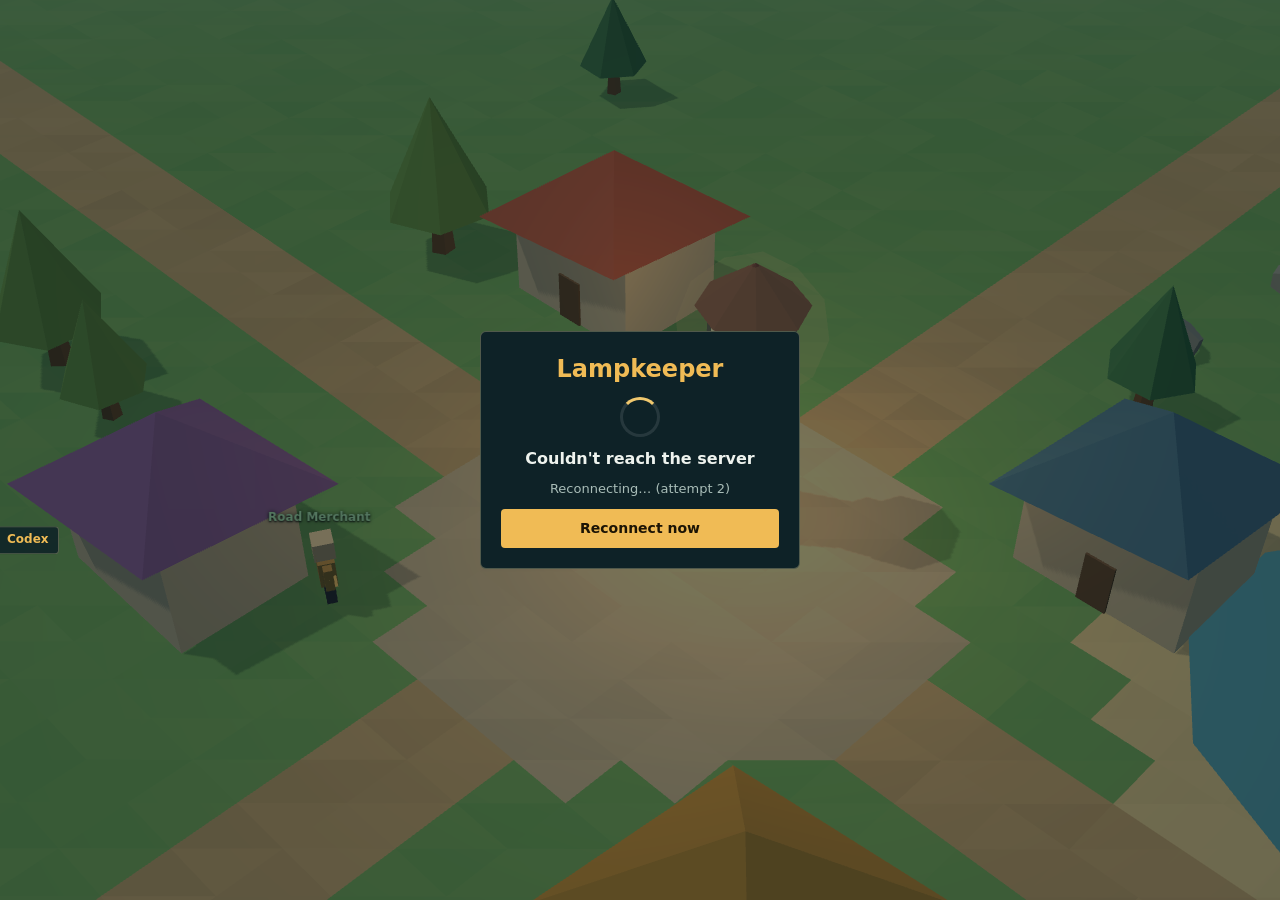
==== commit ab8d74dc: "화면 갱신" ====
--- a/index.html
+++ b/index.html
@@ -13,8 +13,8 @@
   <link rel="icon" type="image/png" href="./icon-192.png">
   <link rel="manifest" href="./manifest.webmanifest">
   <meta name="theme-color" content="#0e2227">
-  <script type="module" crossorigin src="./assets/index-CWbvH8G-.js"></script>
-  <link rel="stylesheet" crossorigin href="./assets/index-B2ckNiuS.css">
+  <script type="module" crossorigin src="./assets/index-BzEM_IMH.js"></script>
+  <link rel="stylesheet" crossorigin href="./assets/index-CvmMAzzN.css">
 </head>
 <!-- 이 파일은 이 게임(등불지기)의 것이다: 위의 머리(제목, 아이콘, manifest, 색)와 아래의 진입점(script: ./main.ts)이 전부다.
      body의 마크업(틀의 창과 빈 자리)은 틀의 뼈대(engine/client/hud/skeleton.ts)를 engine/client/hud/shell.ts가 붙이고,
--- a/assets/index-CvmMAzzN.css
+++ b/assets/index-CvmMAzzN.css
@@ -0,0 +1 @@
+:root{--lightningcss-light: ;--lightningcss-dark:initial;color-scheme:dark;--sky:#a9cdd0;--ink:#0e2227;--ink-rgb:14, 34, 39;--panel:rgba(var(--ink-rgb), .86);--cover-rgb:8, 20, 24;--line:#e9d6a04d;--fg:#eef3ee;--dim:#a9bdb8;--gold:#f0bb55;--on-gold:#1c1405;--good:#7fd68a;--bad:#ffb3a8;--ally:#8fd8ff;--hp:#dc5a4c;--xp:#a98bea;--font:"Malgun Gothic", "Apple SD Gothic Neo", "Noto Sans KR", system-ui, sans-serif;--mono:Consolas, "SF Mono", monospace;--c-bg:var(--sky);--c-surface:var(--ink);--c-surface-rgb:var(--ink-rgb);--c-overlay-rgb:var(--cover-rgb);--c-fill-1:#ffffff0d;--c-fill-2:#ffffff1a;--c-sunk:#00000061;--c-sunk-1:#0003;--c-sunk-2:#0000008c;--c-sunk-3:#000000bf;--c-black:#000;--c-white:#fff;--c-flash:#0a0f12;--c-psave:#05090b;--c-line:var(--line);--c-text:var(--fg);--c-text-2:var(--dim);--c-text-3:#7d8f8b;--c-accent:var(--gold);--c-on-accent:var(--on-gold);--c-accent-bg:#f0be5a1f;--c-accent-grad:linear-gradient(180deg, #ffd27a, #e0a040);--c-on-accent-grad:#2a1a08;--c-good:var(--good);--c-good-hi:#b0eeb6;--c-good-bg:#7fd68a26;--c-good-line:#7fd68a80;--c-bad:var(--bad);--c-bad-strong:#ff8a74;--c-bad-bg:#dc5a4c2e;--c-bad-line:#ff786473;--c-danger-fill:#8a2a2a;--c-warn:#f0c86e;--c-info:var(--ally);--c-ally:var(--ally);--c-foe:#ffd9d2;--c-boss:#e0603a;--c-boss-bg:#e0603a40;--c-dot:#e5483a;--c-hp:var(--hp);--c-xp:var(--xp);--c-xp-hi:#cdb8ff;--c-cur-gold:#ffe08a;--c-cur-second:#9fd8ff;--c-dungeon:#c9b8ff;--c-dungeon-line:#8f7bd0;--c-row-front:#d98a5a;--c-row-back:#5a9ad9;--c-chat-who:#8fe0e6;--c-chat-near:#c9e6a0;--c-chat-guild:#9fe0a8;--c-chat-party:#a9cdfa;--c-chat-whisper:#e3b5ff;--c-icon-bg:var(--icon-bg,#ffffff0d);--c-focus:#5cc8ff;--c-focus-halo:#000000b3;--rar-common:#b4bcc4;--rar-uncommon:#7fd68a;--rar-rare:#6aa8f0;--rar-epic:#d79bff;--rar-legend:#f0b440;--rar-myth:#ff6a5a;--fs-xs:calc(12px * var(--fs-scale,1));--fs-sm:calc(13px * var(--fs-scale,1));--fs-md:calc(14px * var(--fs-scale,1));--fs-lg:calc(16px * var(--fs-scale,1));--fs-xl:calc(20px * var(--fs-scale,1));--fs-2xl:calc(24px * var(--fs-scale,1));--fs-3xl:calc(30px * var(--fs-scale,1));--lh:1.45;--sp-1:4px;--sp-2:8px;--sp-3:12px;--sp-4:16px;--sp-5:24px;--sp-6:32px;--r-sm:4px;--r-md:6px;--r-lg:12px;--r-pill:999px;--shadow-1:0 4px 14px #00000073;--shadow-2:0 8px 30px #0000008c;--z-zone:3;--z-hud-float:9;--z-page:12;--z-page-over:13;--z-modal:20;--z-float:30;--z-popup:41;--z-tutorial:49;--z-stpage:51;--z-sheet:52;--z-menu:53;--z-toast:55;--z-reveal:56;--z-confirm:60;--z-tip:61;--z-psave:70;--dur-fast:.12s;--dur-base:.2s;--dur-slow:.35s;--dur-reward:.6s;--ease-out:cubic-bezier(.2, .8, .2, 1);--ease-in:cubic-bezier(.4, 0, 1, 1);--tap:32px}body{--c-panel:rgba(var(--c-surface-rgb), .86);--c-line-strong:var(--c-accent);--c-title:var(--c-accent)}:root[data-contrast="1"],:root[data-contrast="1"] body,:root[data-contrast="1"] body[data-mode]{--c-text:#fff;--c-text-2:#e4ece9;--c-text-3:#b9c6c2;--c-line:#ffffffb8;--c-line-strong:#fff;--c-panel:rgb(var(--c-surface-rgb));--c-fill-1:#ffffff1a;--c-fill-2:#ffffff2e;--c-sunk:#0009;--c-good:#9ff0a8;--c-bad:#ffc4bb;--c-warn:#ffd98a;--c-focus:#fff;--c-focus-halo:#000}:root[data-contrast="1"] :is(button,select,input,.chip){border-color:var(--c-line)}:root[data-contrast="1"] .tag{text-shadow:0 0 2px var(--c-black), 0 0 4px var(--c-black), 0 1px 3px var(--c-black)}@media (pointer:coarse){:root{--tap:44px}}@media (prefers-reduced-motion:reduce){:root:not([data-still="0"]){--dur-fast:1ms;--dur-base:1ms;--dur-slow:1ms;--dur-reward:1ms}}:root[data-still="1"]{--dur-fast:1ms;--dur-base:1ms;--dur-slow:1ms;--dur-reward:1ms}:root[data-still="1"] *,:root[data-still="1"] :before,:root[data-still="1"] :after{transition-duration:1ms!important;animation-duration:1ms!important;animation-iteration-count:1!important}.btn-primary{background:var(--c-accent);color:var(--c-on-accent);border:1px solid #0000;font-weight:700}.btn-secondary,button.plain{background:var(--c-panel);color:var(--c-text);border:1px solid var(--c-line);font-weight:400}.btn-ghost{color:var(--c-text-2);background:0 0;border:1px solid #0000;font-weight:400}.btn-danger{color:var(--c-bad);border:1px solid var(--c-bad-line);background:0 0;font-weight:700}.btn-danger.armed{background:var(--c-danger-fill);color:var(--c-white)}.btn-lg{min-height:52px;font-size:var(--fs-xl);border-radius:var(--r-lg);font-weight:800}.btn-sm{font-size:var(--fs-xs);padding:4px 8px}button .why{font-size:var(--fs-xs);font-weight:400;line-height:1.25;display:block}button:disabled .why{color:var(--c-warn)}button.has-why:disabled{opacity:1;filter:none;background:var(--c-fill-1);color:var(--c-text-3);border-color:var(--c-line)}.toggle{align-items:center;gap:6px;display:inline-flex}.toggle:before{content:"";background:var(--c-text-3);border-radius:50%;flex:none;width:10px;height:10px}.toggle[aria-pressed=true]:before{background:var(--c-accent);box-shadow:0 0 0 3px var(--c-accent-bg)}*{box-sizing:border-box}html,body{height:100%;margin:0}body{background:var(--c-bg);color:var(--c-text);font:var(--fs-md)/var(--lh) var(--font);-webkit-user-select:none;user-select:none;touch-action:none;word-break:keep-all;overflow-wrap:anywhere;overflow:hidden}[hidden]{display:none!important}body>:not(#view):not(#tags):not(#flash):not(script){zoom:var(--ui-scale,1)}#view{width:100%;height:100%;display:block;position:fixed;inset:0}#tags{pointer-events:none;position:fixed;inset:0;overflow:hidden}.tag{white-space:nowrap;font-size:calc(var(--fs-xs) * var(--ui-scale,1));text-shadow:0 1px 2px var(--c-black), 0 0 4px var(--c-sunk-3);will-change:transform;font-weight:600;position:absolute;top:0;left:0}.tag.me{color:var(--c-accent)}.tag .say{max-width:calc(220px * var(--ui-scale,1));white-space:normal;text-align:center;background:var(--c-panel);border:1px solid var(--c-line);border-radius:var(--r-sm);text-shadow:none;margin:0 auto 3px;padding:2px 7px;font-weight:400;display:block}#hud{pointer-events:none;padding:calc(12px + env(safe-area-inset-top,0px)) max(16px, env(safe-area-inset-right,0px)) calc(12px + env(safe-area-inset-bottom,0px)) max(16px, env(safe-area-inset-left,0px));position:fixed;inset:0}.panel{pointer-events:auto;background:var(--c-panel);border:1px solid var(--c-line);border-radius:var(--r-sm);padding:8px 10px;position:absolute}#me{left:max(16px, env(safe-area-inset-left,0px));top:calc(12px + env(safe-area-inset-top,0px));min-width:170px}#me .name{font-size:var(--fs-lg);color:var(--c-accent);text-align:left;cursor:pointer;white-space:nowrap;text-overflow:ellipsis;background:0 0;border:0;max-width:100%;padding:0;font-weight:700;overflow:hidden}#me .name:hover{text-decoration:underline}#renameForm{gap:6px;display:flex}#renameForm input{flex:auto;min-width:0}#renameForm button{white-space:nowrap;flex:none;padding:4px 10px}.ttitle{color:var(--c-title);font-weight:700}.note{font-size:var(--fs-xs);color:var(--c-text-2)}.btns{gap:6px;display:flex}.btns button{font-size:var(--fs-xs);flex:1;padding:6px 4px}.btns button:disabled{opacity:.4;filter:grayscale();cursor:default}.tag.npc{color:var(--c-good-hi)}.tag.ally{color:var(--c-ally)}#party{border-top:1px solid var(--c-line);flex-direction:column;gap:5px;padding-top:6px;display:flex}#party[hidden]{display:none}#partyList{flex-direction:column;gap:5px;display:flex}.prow{flex-direction:column;gap:2px;display:flex}.prow .bar{height:6px}.pname{color:var(--c-ally);white-space:nowrap;text-overflow:ellipsis;font-weight:700;overflow:hidden}#partyLeave{font-size:var(--fs-xs);padding:2px 6px}#pcard{text-align:center;flex-direction:column;align-items:stretch;gap:6px;min-width:120px;display:flex;position:fixed}#pcard[hidden],#invite[hidden]{display:none}#pcard button,#invite button{font-size:var(--fs-sm);padding:6px 10px}#invite{text-align:center;border-color:var(--c-ally);flex-direction:column;gap:8px;width:max-content;max-width:min(360px,92%);display:flex;top:42%;left:50%;transform:translate(-50%)}.num{font-size:var(--fs-xs);color:var(--c-text-2);font-variant-numeric:tabular-nums}#chat{left:max(16px, env(safe-area-inset-left,0px));bottom:calc(12px + env(safe-area-inset-bottom,0px));flex-direction:column;gap:6px;width:320px;display:flex}#log{height:132px;font-size:var(--fs-xs);-webkit-mask-image:linear-gradient(to bottom, transparent, var(--c-black) 12px);-webkit-mask-image:linear-gradient(to bottom, transparent, var(--c-black) 12px);mask-image:linear-gradient(to bottom, transparent, var(--c-black) 12px);flex-direction:column;justify-content:flex-end;gap:2px;display:flex;overflow:hidden}#log:empty{display:none}#log div{overflow-wrap:anywhere}#log .who{color:var(--c-chat-who);font-weight:600}#log .sys{color:var(--c-accent)}input,button{font:inherit;color:var(--c-text);border:1px solid var(--c-line);border-radius:var(--r-sm)}input{background:var(--c-sunk);-webkit-user-select:text;user-select:text;width:100%;padding:6px 8px}:is(input,button,select,a,summary,textarea,[tabindex],[role=button],[role=tab]):focus-visible{outline:3px solid var(--c-focus);outline-offset:2px;box-shadow:0 0 0 5px var(--c-focus-halo)}:is(#menuTabs,#menuSub,#menuList,#rightcol,#bagList,.hk-dock,.cardgrid) :focus-visible{outline-offset:-3px;box-shadow:none}[tabindex="-1"]:focus{box-shadow:none;outline:none}button{background:var(--c-accent);color:var(--c-on-accent);cursor:pointer;border-color:#0000;padding:8px 12px;font-weight:700}.row{justify-content:space-between;align-items:baseline;gap:8px;display:flex}.bar{background:var(--c-fill-2);border-radius:var(--r-sm);height:10px;overflow:hidden}.bar i{transform-origin:0;height:100%;transition:transform .15s linear;display:block}.bar.hp i{background:var(--c-hp)}.bar.xp{height:5px}.bar.xp i{background:var(--c-xp);transform:scaleX(0)}#me{flex-direction:column;gap:5px;width:220px;display:flex}#topmid{left:50%;top:calc(12px + env(safe-area-inset-top,0px));pointer-events:none;flex-direction:column;align-items:center;gap:6px;max-width:100%;display:flex;position:absolute;transform:translate(-50%)}#topmid .panel:not(.free){position:static}#tgt{flex-direction:column;gap:5px;width:220px;display:flex}#rightcol{right:max(16px, env(safe-area-inset-right,0px));top:calc(12px + env(safe-area-inset-top,0px));pointer-events:none;z-index:2;flex-direction:column;gap:8px;width:250px;display:flex;position:absolute}#rightcol .panel:not(.free){width:auto;position:static}#shop{right:max(16px, env(safe-area-inset-right,0px));top:calc(12px + env(safe-area-inset-top,0px));flex-direction:column;gap:6px;width:250px;display:flex}#shopList,#forge,#forgeList{flex-direction:column;gap:6px;display:flex}#forge[hidden]{display:none}.shoprow{justify-content:space-between;align-items:center;gap:8px;display:flex}.icon{width:var(--icon,32px);height:var(--icon,32px);border-radius:var(--r-md);background-repeat:no-repeat;background-color:var(--c-icon-bg);box-shadow:inset 0 0 0 1px var(--c-line);flex:none;display:inline-block}.icon.sm{--icon:18px;box-shadow:none;vertical-align:-4px;background-color:#0000;border-radius:0;margin-right:3px}.mrow .what .icon{--icon:30px;vertical-align:middle;margin-right:6px}.icon.sm{align-self:center}.icon.sm+#gold{flex:1}#gold{white-space:nowrap}.row:has(>#gold){flex-wrap:wrap;column-gap:8px}.shoprow>.icon+div{flex:1}.bagrow>.icon{--icon:28px;align-self:center;margin-right:-4px}.bagrow>.icon+.slot{flex:1}.skill.potion.pic{flex-direction:column;gap:1px}.skill.potion.pic .icon{--icon:30px;box-shadow:none;margin-top:8px}.skill.potion.pic .n{font-size:var(--fs-xs);white-space:nowrap;margin-top:0}.shoprow .iname{font-weight:700}.shoprow button{font-size:var(--fs-xs);white-space:nowrap;padding:5px 8px}.shoprow button:disabled{opacity:.4;cursor:default}.gold{color:var(--c-cur-gold);font-weight:700;font-size:var(--fs-xs)}.skill.potion{border-color:var(--c-good-line)}.skill.potion.empty .n{opacity:.45}#classPick{background:rgba(var(--c-overlay-rgb), .45);padding:16px max(16px, env(safe-area-inset-right,0px)) 16px max(16px, env(safe-area-inset-left,0px));justify-content:center;align-items:center;display:flex;position:fixed;inset:0}#classPick .card{width:600px;max-height:100%;overflow-y:auto}#classPick h2{font-size:var(--fs-xl);color:var(--c-title);margin:0}#classList{flex-wrap:wrap;gap:10px;display:flex}.classopt{text-align:left;background:var(--c-panel);color:var(--c-text);border:1px solid var(--c-line);flex-direction:column;flex:160px;gap:4px;padding:12px;font-weight:400;display:flex}.classopt:hover{border-color:var(--c-accent)}.classopt .cname{font-size:var(--fs-lg);color:var(--c-accent);font-weight:700}button.plain{background:var(--c-panel);color:var(--c-text);border:1px solid var(--c-line);font-weight:400;font-size:var(--fs-xs);padding:6px 8px}button.plain:hover{border-color:var(--c-accent)}.banner{background:var(--c-panel);border:1px solid var(--c-accent);border-radius:var(--r-md);text-align:center;pointer-events:none;z-index:8;width:max-content;max-width:min(560px,92%);padding:12px 20px;animation:.25s ease-out bannerIn;position:absolute;top:26%;left:50%;transform:translate(-50%)}.banner #bannerText{font-size:var(--fs-xl);color:var(--c-accent);font-weight:800}.banner #bannerSub{font-size:var(--fs-sm);color:var(--c-text);margin-top:5px}.banner.bad{border-color:var(--c-hp)}.banner.bad #bannerText{color:var(--c-bad)}.banner.good{border-color:var(--c-good)}.banner.good #bannerText{color:var(--c-good-hi)}@keyframes bannerIn{0%{opacity:0;transform:translate(-50%,-8px)}to{opacity:1;transform:translate(-50%)}}#feed{font-size:var(--fs-sm);flex-direction:column;align-items:center;gap:3px;display:flex}#feed div{background:rgba(var(--c-surface-rgb), .72);border-radius:var(--r-sm);padding:2px 10px;animation:4.5s linear forwards feedOut}@keyframes feedOut{0%,80%{opacity:1}to{opacity:0}}#flash{background:var(--c-flash);opacity:0;pointer-events:none;position:fixed;inset:0}#flash.on{animation:1.4s ease-out flash}@keyframes flash{0%{opacity:.92}35%{opacity:.85}to{opacity:0}}.skill.cooling .n,.skill.cooling .c{opacity:.18}#chatBtn{display:none}#classPick p{margin:0}#lang{font:inherit;font-size:var(--fs-xs);color:var(--c-text);background:var(--c-sunk);border:1px solid var(--c-line);border-radius:var(--r-sm);padding:1px 2px}.tname{color:var(--c-foe);font-weight:700}.tag.mon{color:var(--c-foe)}.tag.boss{font-size:var(--fs-md);color:var(--c-bad)}.tag.boss .hpw{width:110px;height:7px}.tag>div{text-align:center}.tag .hpw{background:var(--c-sunk-2);border-radius:var(--r-sm);width:54px;height:5px;margin:2px auto 0;overflow:hidden}.tag .hpw i{background:var(--c-hp);height:100%;display:block}.float{font-size:var(--fs-xl);color:var(--c-white);white-space:nowrap;text-shadow:0 2px 0 var(--c-sunk-3), 0 0 6px var(--c-sunk-2);font-weight:800;position:absolute;top:0;left:0}.float.crit{color:var(--c-accent);font-size:var(--fs-2xl)}.float.hurt{color:var(--c-bad-strong)}.float.heal{color:var(--c-good)}.float.small{font-size:var(--fs-md);color:var(--c-text)}#bottom{left:50%;bottom:calc(12px + env(safe-area-inset-bottom,0px));pointer-events:none;flex-direction:column;align-items:center;gap:6px;width:max-content;max-width:100%;display:flex;position:absolute;transform:translate(-50%)}#hint{background:rgba(var(--c-surface-rgb), .6);border-radius:var(--r-sm);font-size:var(--fs-xs);max-width:calc(calc(var(--uvw,1vw) * 100) - 720px);text-align:center;text-wrap:balance;padding:3px 9px}#skills{pointer-events:auto;gap:6px;display:flex}.skill{background:var(--c-panel);width:66px;height:62px;color:var(--c-text);border:1px solid var(--c-line);justify-content:center;align-items:center;padding:0;font-weight:700;display:flex;position:relative;overflow:hidden}.skill:hover{border-color:var(--c-accent)}.skill .k{font-family:var(--mono);font-size:var(--fs-xs);color:var(--c-accent);font-weight:400;position:absolute;top:3px;left:5px}.skill .n{font-size:var(--fs-sm);z-index:1;text-shadow:0 0 3px var(--c-black);margin-top:8px;position:relative}.skill .cd{background:var(--c-sunk);transform-origin:bottom;position:absolute;inset:0;transform:scaleY(0)}.skill .t{font-variant-numeric:tabular-nums;font-size:var(--fs-sm);color:var(--c-white);text-shadow:0 0 3px var(--c-black);position:absolute;bottom:2px;right:4px}#actRow{justify-content:center;gap:6px;display:flex}@media (pointer:coarse){#skills{justify-content:flex-end}}#autoBtn{pointer-events:auto;background:var(--c-panel);color:var(--c-text);border:1px solid var(--c-line);white-space:nowrap;padding:6px 12px;font-weight:400}#autoBtn.on{background:var(--c-accent);color:var(--c-on-accent);border-color:#0000;font-weight:700}#mapBtn{pointer-events:auto;background:var(--c-panel);color:var(--c-text);border:1px solid var(--c-line);white-space:nowrap;padding:6px 12px;font-weight:400}#mapBtn[aria-pressed=true]{border-color:var(--c-accent)}#tabBtn{pointer-events:auto;background:var(--c-panel);color:var(--c-text);border:1px solid var(--c-line);flex:1;font-weight:400;display:none}#stick{left:max(20px, env(safe-area-inset-left,0px));bottom:calc(20px + env(safe-area-inset-bottom,0px));background:rgba(var(--c-surface-rgb), .5);border:1px solid var(--c-line);pointer-events:auto;touch-action:none;border-radius:50%;width:116px;height:116px;display:none;position:absolute}#knob{background:var(--c-panel);border:1px solid var(--c-accent);pointer-events:none;border-radius:50%;width:48px;height:48px;margin:-24px 0 0 -24px;position:absolute;top:50%;left:50%}#gate{background:rgba(var(--c-overlay-rgb), .55);padding:16px max(16px, env(safe-area-inset-right,0px)) 16px max(16px, env(safe-area-inset-left,0px));justify-content:center;align-items:center;display:flex;position:fixed;inset:0}body:not(:has(#gate)):before{content:"";background:rgba(var(--c-overlay-rgb), .55);position:fixed;inset:0}.card{background:var(--c-surface);border:1px solid var(--c-line);border-radius:var(--r-md);flex-direction:column;gap:10px;width:320px;max-width:100%;padding:20px;display:flex}.card h1{font-size:var(--fs-2xl);color:var(--c-title);margin:0}.card p{color:var(--c-text-2);margin:0}#gateLoad{font-size:var(--fs-xs);flex-direction:column;gap:4px;display:flex}#gateLoad progress{width:100%;height:6px;accent-color:var(--c-accent)}.card label{font-size:var(--fs-xs);color:var(--c-text-2)}@media (pointer:coarse){#stick{display:block}input,select,#lang{font-size:16px}#hint{display:none}#tabBtn{display:block}#bottom{left:auto;right:max(16px, env(safe-area-inset-right,0px));align-items:stretch;transform:none}#chat{bottom:auto;left:auto;right:max(16px, env(safe-area-inset-right,0px));top:calc(12px + env(safe-area-inset-top,0px));width:200px}#log{height:64px}#chatForm{display:none}#chat.typing #chatForm,#chatBtn{display:block}#chat.typing #chatBtn{display:none}#log{pointer-events:none}#rightcol{max-height:calc(100% - 310px - env(safe-area-inset-top,0px) - env(safe-area-inset-bottom,0px));scrollbar-width:none;pointer-events:auto;overflow-y:auto}#feed{width:max-content;max-width:calc(var(--uvw,1vw) * 92);align-items:flex-end;margin-bottom:6px;position:absolute;bottom:100%;right:0}#rightcol{top:calc(150px + env(safe-area-inset-top,0px));width:200px}.banner{top:34%}}@media (width<=1100px){#hint{display:none}}@media (width<=720px){#me{width:168px}#me .row:first-child{flex-wrap:wrap;gap:0 8px}#status{display:none}#topmid{left:max(16px, env(safe-area-inset-left,0px));top:calc(20px + var(--me-h,200px) + env(safe-area-inset-top,0px));align-items:flex-start;transform:none}#me{gap:4px}#tgt{width:168px}#rightcol{width:160px}#shop{width:200px}#chat{width:160px}.skill{width:58px;height:56px}#actRow button{font-size:var(--fs-xs);padding:7px 5px}.banner{padding:8px 12px}.banner #bannerText{font-size:var(--fs-lg)}.banner #bannerSub{font-size:var(--fs-xs)}#hpt{white-space:nowrap}}#me .name{flex:auto;min-width:0}@media (height<=480px){#chat{top:auto;right:auto;left:calc(max(16px, env(safe-area-inset-left,0px)) + 124px);bottom:calc(10px + env(safe-area-inset-bottom,0px));background:rgba(var(--c-surface-rgb), .62);gap:3px;width:210px;padding:4px 6px}#log{height:34px;font-size:var(--fs-xs)}#chatBtn{padding:2px 8px}#status{display:none}#me{gap:3px;width:200px;padding:6px 9px}#me .name{font-size:var(--fs-md)}#me .row:first-child{flex-wrap:nowrap}#stick{width:104px;height:104px;bottom:calc(10px + env(safe-area-inset-bottom,0px))}#topmid{left:calc(max(16px, env(safe-area-inset-left,0px)) + 208px);top:calc(12px + env(safe-area-inset-top,0px));align-items:flex-start;transform:none}#tgt{width:170px}#rightcol{top:calc(12px + env(safe-area-inset-top,0px));right:max(16px, env(safe-area-inset-right,0px));width:360px;max-width:46%;max-height:calc(100% - 136px - env(safe-area-inset-top,0px) - env(safe-area-inset-bottom,0px));pointer-events:auto;align-items:flex-end;overflow-y:auto}#rightcol .panel{padding:6px 9px}#rightcol #shop,#rightcol #forge{width:230px;max-width:100%}.btns button{font-size:var(--fs-xs);white-space:nowrap;padding:5px 2px}#rightcol{scrollbar-width:none}.skill{width:62px;height:56px}.banner{top:16%}}html,body{height:var(--view-h,100%)}#view,#tags,#flash{width:var(--view-w,100%);height:var(--view-h,100%);bottom:auto;right:auto}#hud,#gate,#classPick{width:var(--app-w,100%);height:var(--app-h,100%);bottom:auto;right:auto}#hud{left:var(--hud-x,0px);width:var(--hud-w,var(--app-w,100%))}#bag{flex-direction:column;gap:8px;width:270px;max-width:92%;max-height:86%;display:flex;top:50%;left:50%;overflow-y:auto;transform:translate(-50%,-50%)}#bag[hidden]{display:none}#bagList{flex-direction:column;gap:6px;display:flex}.bagrow{justify-content:space-between;align-items:baseline;gap:10px;display:flex}.bagrow .slot{color:var(--c-text-2);font-size:var(--fs-xs);flex:none}.bagrow .what{text-align:right}.bagrow .iname{font-weight:700}.baghead{color:var(--c-accent);font-weight:700;font-size:var(--fs-xs);border-top:1px solid var(--c-line);padding-top:6px}.baggrid{grid-template-columns:repeat(5,1fr);gap:6px;display:grid}.bagcell{aspect-ratio:1;background:var(--c-fill-1);border:1px solid var(--c-line);border-radius:var(--r-md);justify-content:center;align-items:center;min-height:0;padding:0;display:flex;position:relative}.bagcell .icon{--icon:100%;width:86%;height:86%;box-shadow:none;background-color:#0000}.bagcell.none{opacity:.38}.bagcell.on{border-color:var(--c-accent);box-shadow:0 0 0 1px var(--c-accent);opacity:1}.bagcell .bagn{font-size:var(--fs-xs);color:var(--c-white);text-shadow:0 0 3px var(--c-black), 0 0 2px var(--c-black);font-variant-numeric:tabular-nums;font-weight:700;position:absolute;bottom:1px;right:3px}.bagcell .bagabbr{font-size:var(--fs-xs);color:var(--c-text-2);font-weight:700}.baginfo{background:var(--c-fill-1);border-radius:var(--r-md);flex-direction:column;gap:3px;min-height:40px;padding:6px 8px;display:flex}.baginfo .row{justify-content:space-between;gap:8px;display:flex}.baginfo .iname{font-weight:700}#bagBtn{font-size:var(--fs-xs);padding:1px 8px}@media (pointer:coarse){#bagBtn{font-size:var(--fs-md);padding:3px 10px}}#bag{background:var(--c-surface);z-index:6}#bagClose{background:var(--c-surface);box-shadow:0 10px 0 var(--c-surface), 0 -6px 8px var(--c-surface);position:sticky;bottom:0}#bagBtn{white-space:nowrap;flex:none}.classopt.current{border-color:var(--c-accent)}.btns{align-items:center}.blabel{font-size:var(--fs-xs);color:var(--c-text-2);white-space:nowrap;flex:none}.btns button{white-space:nowrap;padding-left:2px;padding-right:2px}#mapBox{pointer-events:none;flex-direction:column;align-items:center;gap:3px;display:flex;position:absolute;bottom:12px;right:16px}#minimap{pointer-events:auto;cursor:pointer}#coin{color:var(--c-accent);font-weight:700;font-size:var(--fs-xs);margin-left:auto}#hpt+.icon.sm{margin-left:auto}.icon.sm+#coin{margin-left:0}#buffs{flex-wrap:wrap;gap:4px;margin-top:4px;display:flex}#buffs[hidden]{display:none}#buffs .buff{font-size:var(--fs-xs);border-radius:var(--r-sm);border:1px solid var(--c-accent);color:var(--c-accent);background:var(--c-accent-bg);white-space:nowrap;padding:1px 6px}#wmap{background:var(--c-surface);width:max-content;max-width:98%;max-height:98%;z-index:var(--z-float);flex-direction:column;gap:6px;padding:8px;display:flex;top:50%;left:50%;transform:translate(-50%,-50%)}#wmap[hidden]{display:none}#wmapHead{gap:8px}#wmapHead #wmapArea{flex:1}#wmapListBtn[aria-pressed=true]{border-color:var(--c-accent);color:var(--c-accent)}#wmapBody{align-items:stretch;gap:10px;display:flex;position:relative}#wmapStage{flex:none;position:relative}#wmapCanvas{cursor:crosshair;touch-action:none;border-radius:var(--r-sm);display:block}#wmapTools{flex-direction:column;gap:5px;display:flex;position:absolute;top:8px;right:8px}#wmapTools button{min-width:34px;height:34px;font-size:var(--fs-lg);background:var(--c-panel);color:var(--c-text);border:1px solid var(--c-line);padding:0 8px;font-weight:700}#wmapTools #wmapMe{font-size:var(--fs-xs);font-weight:400}#wmapTravel{background:rgba(var(--c-surface-rgb), .9);border:1px solid var(--c-accent);border-radius:var(--r-sm);font-size:var(--fs-xs);white-space:nowrap;align-items:center;gap:6px;padding:4px 8px;display:flex;position:absolute;top:8px;left:50%;transform:translate(-50%)}#wmapTravel[hidden]{display:none}#wmapTip{pointer-events:none;background:rgba(var(--c-surface-rgb), .92);border:1px solid var(--c-line);border-radius:var(--r-sm);font-size:var(--fs-xs);white-space:nowrap;padding:2px 7px;position:absolute}#wmapCard{background:rgba(var(--c-surface-rgb), .95);flex-direction:column;gap:4px;width:230px;max-width:calc(100% - 70px);display:flex;top:8px;left:8px}#wmapCard[hidden]{display:none}#wmapCardInfo{font-size:var(--fs-sm);line-height:1.4}#wmapCard .btns{margin-top:4px}#wmapCard #wmapHunt[hidden]{display:none}#wmapList{width:230px;max-height:calc(calc(var(--uvh,1vh) * 94) - 92px);flex-direction:column;gap:3px;display:flex;overflow-y:auto}#wmapList[hidden]{display:none}.wmkind{font-size:var(--fs-xs);color:var(--kc,var(--c-accent));border-bottom:1px solid var(--c-line);margin-top:6px;padding-bottom:2px;font-weight:700}.wmrow{align-items:center;gap:6px;display:flex}.wmrow .wmname{text-align:left;line-height:1.25;font-size:var(--fs-sm);border:0;flex:1;padding:3px 2px}.wmrow .wmname .note{font-size:var(--fs-xs)}.wmrow.locked .wmname{color:var(--c-text-2)}.wmrow .wmgo{font-size:var(--fs-xs);white-space:nowrap;flex:none;padding:4px 7px}@media (width<=759px){#wmapList{background:rgba(var(--c-surface-rgb), .96);border-left:1px solid var(--c-line);z-index:2;width:min(230px,70%);max-height:none;padding:4px 8px;position:absolute;top:0;bottom:0;right:0}}#mapBtn.on{border-color:var(--c-accent);color:var(--c-accent)}#minimap{border:1px solid var(--c-line);background:var(--c-panel);border-radius:50%;width:150px;height:150px}#mapLegend{background:rgba(var(--c-surface-rgb), .6);border-radius:var(--r-sm);font-size:var(--fs-xs);white-space:nowrap;padding:1px 7px}@media (pointer:coarse),(width<=900px),(height<=520px){#mapBox{display:none}}@media (pointer:fine) and (width>=901px) and (height>=521px){#rightcol{scrollbar-width:none;pointer-events:auto;max-height:calc(100% - 200px);overflow-y:auto}#rightcol>.panel{flex:none}#rightcol>#shop,#rightcol>#forge{scrollbar-width:thin;flex:0 auto;min-height:84px;overflow-y:auto}}#lv{white-space:nowrap;flex:none}html:lang(en) .skill .n{font-size:var(--fs-xs)}html:lang(en) body{overflow-wrap:break-word}#menu{background:var(--c-surface);z-index:5;flex-direction:column;gap:8px;width:440px;max-width:94%;height:min(600px,86%);display:flex;top:50%;left:50%;transform:translate(-50%,-50%)}#menu[hidden]{display:none}#menuHead{flex:none;justify-content:flex-start;align-items:center}#menuHead .gold{margin-right:auto}#menuHead button{white-space:nowrap;flex:none;padding:4px 10px}#mix{font-size:var(--fs-xs);color:var(--c-text-2);flex-wrap:wrap;gap:4px 14px;padding:4px 2px 8px;display:flex}#mix[hidden],#mix label[hidden]{display:none}#mix label{align-items:center;gap:6px;display:flex}#mix input{width:110px;accent-color:var(--c-accent)}#menuTabs{scrollbar-width:none;flex:none;gap:4px;display:flex;overflow-x:auto}#menuTabs::-webkit-scrollbar{display:none}#menuTabs button{white-space:nowrap;flex:1 0 auto;padding:6px 5px;position:relative}#menuTabs button.on{background:var(--c-accent);color:var(--c-on-accent);border-color:var(--c-accent);font-weight:700}#menuTabs button.dot:after{content:"";background:var(--c-accent);border-radius:50%;width:7px;height:7px;position:absolute;top:2px;right:2px}#menuTabs button.dot.on:after{background:var(--c-dot)}@media (width<=720px){#menuTabs{flex-wrap:wrap}#menuTabs:has(>button:nth-child(5))>button{min-width:max-content;max-width:6em}}#menuList{overscroll-behavior:contain;flex-direction:column;flex:auto;gap:6px;min-height:0;display:flex;overflow-y:auto}#menuList>*{flex:none}#menuList{padding-right:3px}.mrow{border-left:3px solid var(--c-line);justify-content:space-between;align-items:center;gap:8px;padding-left:7px;display:flex}.mrow .what{min-width:0}.mrow .iname{font-weight:700}.mrow .acts{flex-wrap:wrap;flex:none;justify-content:flex-end;gap:4px;max-width:58%;display:flex}.mrow .acts button{font-size:var(--fs-xs);white-space:nowrap;padding:4px 7px}.mrow .acts button:disabled,.mtools button:disabled,#menuList>button:disabled{opacity:.4;cursor:default}.mrow.gear{flex-direction:column;align-items:stretch;gap:4px;padding-top:2px;padding-bottom:2px}.mrow.gear .acts{max-width:none}.mslot{border:1px solid var(--c-line);border-radius:var(--r-sm);font-size:var(--fs-xs);color:var(--c-text-2);white-space:nowrap;vertical-align:1px;margin-right:6px;padding:0 5px;font-weight:400;display:inline-block}.mrow.empty .iname{color:var(--c-text-2);font-weight:400}.opt{white-space:nowrap}.mresult{font-size:var(--fs-sm);font-weight:700}.mrow.ok{background:var(--c-good-bg);border-left-color:var(--c-good)}.mrow.ok .mresult{color:var(--c-good-hi)}.mrow.fail{background:var(--c-bad-bg);border-left-color:var(--c-hp)}.mrow.fail .mresult{color:var(--c-bad)}.mrow .acts button.armed{border-color:var(--c-accent);color:var(--c-accent);font-weight:700}.mrow.rar1{border-left-color:var(--rar-uncommon)}.mrow.rar1 .iname{color:var(--rar-uncommon)}.mrow.rar2{border-left-color:var(--rar-rare)}.mrow.rar2 .iname{color:var(--rar-rare)}.mrow.rar3{border-left-color:var(--rar-epic)}.mrow.rar3 .iname{color:var(--rar-epic)}.mrow.done{opacity:.55}.mrow.mine{border-left-color:var(--c-accent)}.mrow.mine .iname{color:var(--c-accent)}#menuBtn{font-size:var(--fs-xs);white-space:nowrap;flex:none;padding:1px 8px}#menuBtn.alert{border-color:var(--c-accent);color:var(--c-accent)}@media (pointer:coarse){#menuBtn{font-size:var(--fs-md);padding:3px 10px}.mrow .acts button{padding:7px 8px}}#me .row:has(#menuBtn){flex-wrap:wrap;justify-content:flex-start;gap:4px}#dungeon{border-color:var(--c-dungeon-line);flex-direction:column;gap:5px;display:flex}#dungeon[hidden]{display:none}#dungeon .ttitle{color:var(--c-dungeon)}#dgBtn{padding:7px}#dgMates{color:var(--c-ally)}@media (width<=720px){#forgeList .shoprow{flex-direction:column;align-items:stretch;gap:3px}#forgeList .shoprow button{align-self:flex-end}}.mrow.supply .iname{color:var(--c-text-2)}#rightcol[data-near=shop] #forge,#rightcol[data-near=forge] #shop{display:none}@media (pointer:coarse){#menuHead button{font-size:var(--fs-md);padding:5px 12px}}.mrow.made{border-left-color:var(--c-accent)}.mrow.made .iname{color:var(--c-accent)}.mfield{gap:4px;display:flex}.mfield input{flex:1;min-width:0}.mfield button{white-space:nowrap;flex:none;padding:4px 10px}#log .gchat{color:var(--c-chat-guild)}@media (pointer:coarse) and (width<=720px){#log{height:40px}#stick{width:90px;height:90px;left:max(8px, env(safe-area-inset-left,0px))}.shoprow{flex-wrap:wrap;row-gap:2px}.shoprow>.icon+div{flex:calc(100% - 46px);min-width:0}.shoprow button{margin-left:auto}#rightcol>#shop,#rightcol>#forge{max-height:calc(var(--uvh,1vh) * 42);flex:none;overflow-y:auto}#knob{width:42px;height:42px;margin:-21px 0 0 -21px}}.mbar{z-index:1;background:var(--c-surface);flex-wrap:wrap;gap:4px;padding-bottom:2px;display:flex;position:sticky;top:0}.mbar .mchips{flex:190px}.mtools{flex:250px;align-items:stretch;gap:4px;min-width:0;display:flex}.mtools select{min-width:0;font:inherit;font-size:var(--fs-xs);color:var(--c-text);background:var(--c-sunk);border:1px solid var(--c-line);border-radius:var(--r-sm);flex:1 1 0;padding:3px 2px}.mtools button.icon{min-width:30px;font-size:var(--fs-lg);flex:none;padding:3px 8px;line-height:1}.mtools .mpage{white-space:nowrap;flex:none;align-self:center}.mchips{gap:4px;display:flex}.mrow.chips4 .acts{max-width:66%}.mrow.chips4 .mchips{flex-wrap:wrap;justify-content:flex-end}.mrow.chips4 .mchips button{flex:1 0 auto}.mchips button{white-space:nowrap;flex:1 1 0;padding:5px 4px}.mchips button.on{background:var(--c-accent);color:var(--c-on-accent);border-color:var(--c-accent);font-weight:700}.mfield input.short{flex:0 76px}.devcode{font:600 var(--fs-2xl)/1.4 ui-monospace, Consolas, monospace;letter-spacing:2px;color:var(--c-accent);text-align:center;-webkit-user-select:all;user-select:all;padding:6px 0}#claimOpen{align-self:flex-start}#claimMsg,#menuList .note.bad{color:var(--c-bad)}@media (pointer:coarse){.mchips button{padding:7px 4px}.mtools select{font-size:16px}.mtools button.icon{min-width:34px}}@media (height<=480px){#menu{gap:5px;width:660px;height:94%;padding:6px 9px}#menuTabs button{padding:5px}#menuList{gap:5px}.mrow.gear{flex-direction:row;align-items:center}.mrow.gear .acts{flex-wrap:nowrap}}#channel{font:inherit;font-size:var(--fs-xs);color:var(--c-text);background:var(--c-sunk);border:1px solid var(--c-line);border-radius:var(--r-sm);flex:none;max-width:100%;padding:0 2px}#channel:disabled{opacity:.5}@media (pointer:coarse){#channel{font-size:16px}}@media (width<=720px),(height<=480px){#channel{appearance:none;white-space:nowrap;text-overflow:clip;flex:2.6em;min-width:2.6em;max-width:3.3em;padding:1px 3px;overflow:hidden}}.baghead.gbag{justify-content:space-between;align-items:center;gap:8px;display:flex}.baghead.gbag button{font-size:var(--fs-xs);white-space:nowrap;flex:none;padding:4px 8px;font-weight:400}.baghead.gbag button:disabled{opacity:.4;cursor:default}.baghead.gbag button.armed{border-color:var(--c-accent);color:var(--c-accent);font-weight:700}.note.gwarn{color:var(--c-bad);border-left:3px solid var(--c-hp);padding-left:7px}#bagBtn.alert{border-color:var(--c-bad-strong);color:var(--c-bad)}#bagBtn.alert:after{content:" !";font-weight:700}.gtools{flex:none}.note.gdust{color:var(--c-text)}.mrow.gbulk{border-left-color:var(--c-accent);background:var(--c-accent-bg);padding-top:3px;padding-bottom:3px}.mrow.gear .what.tap{cursor:pointer}.mrow .acts button.glock,.mrow .acts button.gmorebtn{min-width:34px;padding-left:4px;padding-right:4px}.mrow .acts button.glock{opacity:.55}.mrow .acts button.glock.on{opacity:1;border-color:var(--c-accent)}.garrow{font-size:var(--fs-xs);margin-right:5px;display:inline-block}.garrow.better,.gv.better,.gstats .up{color:var(--c-good)}.garrow.worse,.gv.worse,.gstats .down{color:var(--c-bad-strong)}.garrow.mixed,.gv.mixed{color:var(--c-warn)}.garrow.same,.gv.same{color:var(--c-text-2)}.mrow.gear.gmore{background:var(--c-sunk-1);flex-direction:column;align-items:stretch;margin-top:-3px;padding-top:0;padding-bottom:5px}.mrow.gear.gmore .acts{flex-wrap:wrap;justify-content:flex-start;padding-top:4px}.gcmp{font-size:var(--fs-xs);flex-direction:column;gap:4px;display:flex}.gcmpline{border-top:1px dashed var(--c-line);flex-direction:column;gap:1px;padding-top:3px;display:flex}.gcmptop{flex-wrap:wrap;align-items:baseline;gap:2px 8px;display:flex}.gcmptop .ghead{color:var(--c-text-2)}.gcmptop .gv{white-space:nowrap;font-weight:700}.gstats{flex-wrap:wrap;gap:1px 10px;display:flex}@media (pointer:coarse){.mrow.gear .acts button,.baghead.gbag button,.mrow.gbulk .acts button{min-height:var(--tap)}.mrow .acts button.glock,.mrow .acts button.gmorebtn{min-width:40px}.gtools select,.mrow.gear .what.tap{min-height:var(--tap)}}.mrow.gear.gside{flex-direction:row;align-items:center}.mrow.gear.gside .what{flex:auto}.mrow.gear.gside .acts{flex-wrap:nowrap;flex:none}.gtools{flex-wrap:wrap}.gtools select{flex:150px}@media (pointer:coarse){.gtools select{flex-basis:230px}}.note.gres{border-left:3px solid;padding:2px 7px;font-weight:700}.note.gres.ok{color:var(--c-good-hi);border-color:var(--c-good);background:var(--c-good-bg)}.note.gres.fail{color:var(--c-bad);border-color:var(--c-hp);background:var(--c-bad-bg)}#teamBoard{pointer-events:none;flex-wrap:wrap;justify-content:center;align-items:center;gap:4px 10px;padding:6px 12px;display:flex}#teamBoard .tm b{color:var(--tc)}#teamBoard .tm small{opacity:.75;font-size:var(--fs-xs);white-space:nowrap}#teamBoard .big{font-size:var(--fs-2xl);text-align:center;min-width:1ch;font-weight:700}#teamBoard .sep{font-size:var(--fs-xl);opacity:.7}#teamBoard.list{flex-direction:column;align-items:stretch;gap:2px}#teamBoard.list .tmRow{justify-content:space-between;align-items:baseline;gap:12px;display:flex}#teamBoard.list .big{font-size:var(--fs-xl)}#teamBoard .tmExtra{opacity:.9;align-items:baseline;gap:6px;margin-left:6px;display:inline-flex}#teamBoard .tmExtra[hidden]{display:none}#teamBoard #teamNote{text-align:center;color:var(--c-accent);flex-basis:100%;font-weight:700}#teamBoard #teamNote[hidden]{display:none}#teamPick{width:min(340px, calc(calc(var(--uvw,1vw) * 100) - 32px));z-index:var(--z-float);text-align:center;flex-direction:column;gap:8px;display:flex;position:fixed;top:50%;left:50%;transform:translate(-50%,-50%)}#teamPick[hidden]{display:none}#teamPick .btns{flex-wrap:wrap;gap:8px;display:flex}.teamBtn{min-width:6em;font-size:var(--fs-lg);color:var(--c-white);background:var(--tc);border:0;flex-direction:column;flex:1 1 0;align-items:center;gap:2px;padding:10px 0;font-weight:700;display:flex}.teamBtn small{font-size:var(--fs-xs);opacity:.9;font-weight:400}.teamBtn small:empty{display:none}.teamBtn:disabled{filter:grayscale(.6)brightness(.8)}.teamBtn.on{outline:2px solid var(--c-white)}#teamPick .btns.many .teamBtn{white-space:normal;overflow-wrap:anywhere;min-width:0;padding:8px 4px;line-height:1.2}#teamPick .btns.two .teamBtn{flex:calc(50% - 4px)}#teamMeRow[hidden]{display:none}@media (width<=720px){#teamBoard{max-width:calc(calc(var(--uvw,1vw) * 100) - max(16px, env(safe-area-inset-left,0px)) - max(16px, env(safe-area-inset-right,0px)) - 160px - 8px);gap:0 8px;padding:4px 8px}#teamBoard .tm{flex-direction:column;align-items:center;line-height:1.15;display:inline-flex}#teamBoard.list .tm{text-align:left;display:block}#teamBoard.list .tm b{overflow-wrap:anywhere}#teamBoard.list .tm small{margin-left:4px}#teamBoard .big{font-size:var(--fs-2xl)}#teamBoard .tmExtra{flex-basis:100%;justify-content:center;margin-left:0}}.hrow .iname{color:var(--rc,inherit)}.hrow .hstar{color:var(--c-accent);letter-spacing:-1px;font-size:var(--fs-xs);margin-left:4px}.hrow.off{opacity:.55}.hrow .hsq{font-size:var(--fs-xs);border:1px solid var(--c-accent);color:var(--c-accent);border-radius:var(--r-sm);margin-left:4px;padding:0 4px}.gbanner{border:1px solid var(--c-line);border-radius:var(--r-sm);flex-direction:column;gap:6px;padding:8px;display:flex}.gbanner .ttitle{font-size:var(--fs-lg)}.gbanner .btns{flex-wrap:wrap;gap:6px;display:flex}.gbanner .btns button{flex-direction:column;flex:8em;align-items:center;gap:1px;display:flex}.gbanner .btns button small{font-weight:400;font-size:var(--fs-xs)}.grates{font-size:var(--fs-xs);flex-direction:column;gap:4px;display:flex}.grates table{border-collapse:collapse;width:100%}.grates td{border-bottom:1px solid var(--c-line);padding:2px 4px}.grates td:last-child{text-align:right;font-variant-numeric:tabular-nums;white-space:nowrap}.grates td.rn{color:var(--rc,inherit);font-weight:700}.grates .ghd{color:var(--c-accent);margin-top:4px;font-weight:700}.glog{font-size:var(--fs-xs);border-bottom:1px solid var(--c-line);justify-content:space-between;gap:8px;padding:2px 0;display:flex}.glog b{color:var(--rc,inherit)}.sqslots{grid-template-columns:repeat(auto-fill,minmax(88px,1fr));gap:6px;display:grid}.sqslot{border:1px dashed var(--c-line);border-radius:var(--r-sm);text-align:center;font-size:var(--fs-xs);flex-direction:column;justify-content:center;min-height:40px;padding:6px 4px;display:flex}.sqslot.full{border-style:solid;border-color:var(--rc)}.sqslot b{color:var(--rc)}.srow.now .iname{color:var(--c-accent)}.hdetail{border-left:3px solid var(--c-line);flex-direction:column;gap:2px;padding-left:7px;display:flex}.hdetail .iname{font-weight:700;font-size:var(--fs-lg);color:var(--rc,inherit)}.hdetail .hstar{color:var(--c-accent);letter-spacing:-1px;font-size:var(--fs-xs);margin-left:4px}.hdetail .haw,.hrow .haw{color:var(--rar-epic);font-size:var(--fs-xs);margin-left:4px}.hstats{font-size:var(--fs-sm);font-variant-numeric:tabular-nums}.htab,.hnext,.hpick,.henh,.sqrow,.synbox{flex-direction:column;gap:5px;display:flex}.hnext,.henh,.hpick{border:1px solid var(--c-line);border-radius:var(--r-sm);padding:6px 8px}.henh .btns{gap:6px;display:flex}.henh .btns button{flex:6em}.hcost .opt.short,.note.short{color:var(--c-bad)}.htab .ghd,.hpick .ghd,.henh .ghd,.sqrow .ghd,.synbox .ghd{color:var(--c-accent);font-weight:700;font-size:var(--fs-sm)}.hgslot .mslot,.hgrow .mslot{margin-right:4px}.sqrow{border-left:3px solid var(--c-line);padding-left:7px}.sqrow.front{border-left-color:var(--c-row-front)}.sqrow.back{border-left-color:var(--c-row-back)}.sqrow .sqslot button{font-size:var(--fs-xs);margin-top:3px;padding:2px 6px}.synrow{opacity:.65;flex-direction:column;gap:1px;display:flex}.synrow.on{opacity:1}.synrow.on .iname,.synrow .opt.on,.hdetail~.htab .opt.on,.htab .opt.on{color:var(--c-accent)}.synrow .opt.off,.htab .opt.off{opacity:.7}.srow.locked{opacity:.45}#stageBar{pointer-events:auto;flex-direction:column;gap:4px;min-width:230px;padding:6px 10px;display:flex}#stageBar[hidden]{display:none}#stageBar .shead{align-items:baseline;gap:8px;display:flex}#stageBar .sid{font-size:var(--fs-xl);color:var(--c-accent);font-weight:800}#stageBar .sname{font-size:var(--fs-xs);opacity:.85;white-space:nowrap;text-overflow:ellipsis;flex:1;overflow:hidden}#stageBar .stime{font-variant-numeric:tabular-nums;font-size:var(--fs-xs)}#stageSegs{gap:3px;height:8px;display:flex}#stageSegs i{background:var(--c-sunk-2);border-radius:var(--r-sm);flex:1;position:relative;overflow:hidden}#stageSegs i b{background:var(--c-accent);transform-origin:0;position:absolute;inset:0}#stageSegs i.boss{flex:1.4}#stageSegs i.boss b{background:var(--c-boss)}#stageBar .sinfo{font-size:var(--fs-xs);justify-content:space-between;gap:8px;display:flex}#stageBar .sbtns{align-items:center;gap:6px;display:flex}#stageBar .sbtns button{font-size:var(--fs-xs);padding:4px 8px}#stageAuto.on{background:var(--c-accent);color:var(--c-on-accent);border-color:#0000}#stageBar .sbig{text-align:center;color:var(--c-accent);font-weight:800;font-size:var(--fs-lg)}#stageBar .sbig.bad{color:var(--c-bad)}#stageBar .sbig:empty{display:none}#dgKeys{font-size:var(--fs-xs);justify-content:space-between;align-items:center;gap:6px;display:flex}#dgKeys[hidden]{display:none}#dgKeys button,.sweepbtn{font-size:var(--fs-xs);padding:4px 8px}#dgSweep{font-size:var(--fs-xs);flex-wrap:wrap;justify-content:space-between;align-items:center;gap:6px;display:flex}#dgSweep[hidden]{display:none}#dgSweep .btns{gap:4px;display:flex}#sweepPop{width:min(360px, calc(calc(var(--uvw,1vw) * 100) - 32px));z-index:var(--z-reveal);background:var(--c-surface);text-align:center;cursor:pointer;flex-direction:column;gap:6px;display:flex;position:fixed;top:50%;left:50%;transform:translate(-50%,-50%)}#sweepPop[hidden]{display:none}#sweepList{font-size:var(--fs-sm);flex-direction:column;gap:2px;display:flex}.gbanner.pick{border-color:var(--c-accent)}.gpick{align-items:center;gap:6px;font-weight:700;display:flex}.gpick span:last-child{color:var(--rc,inherit)}.gtag{font-size:var(--fs-xs);border:1px solid var(--c-accent);color:var(--c-accent);border-radius:var(--r-sm);padding:0 4px}.gleft{color:var(--c-accent)}@media (width<=720px){#stageBar{min-width:0;width:calc(calc(var(--uvw,1vw) * 100) - 32px - 170px);max-width:230px;padding:5px 8px}#stageBar .sid{font-size:var(--fs-lg)}}#idleBackPop{width:min(340px, calc(calc(var(--uvw,1vw) * 100) - 32px));z-index:var(--z-popup);background:var(--c-surface);text-align:center;flex-direction:column;gap:6px;padding:14px 16px;display:flex;position:fixed;top:42%;left:50%;transform:translate(-50%,-50%)}#idleBackPop[hidden]{display:none}#idleBackList{font-size:var(--fs-md);color:var(--c-accent);flex-direction:column;gap:2px;display:flex}#idleBackPop .btns{flex-wrap:wrap;justify-content:center;gap:8px;margin-top:4px;display:flex}#idleBackPop button.on{background:var(--c-accent);color:var(--c-on-accent);border-color:var(--c-accent);font-weight:700}.hudOff{display:none!important}body.room-still #stick,#roomLobby[hidden],#roomBar[hidden],#roomEnd[hidden],#roomIdle[hidden],#roomWaitBox[hidden],#roomNote[hidden]{display:none}#roomLobby{flex-direction:column;gap:5px;display:flex}#roomLobby .btns{margin-top:2px}#roomLobby .note.sub{margin-top:8px;font-weight:700}#roomLobby .note.wait{color:var(--c-accent);margin:4px 0}#roomList .mrow{border-bottom:1px solid var(--c-line);justify-content:space-between;align-items:center;gap:8px;padding:4px 0;display:flex}#roomList .mrow span{text-overflow:ellipsis;white-space:nowrap;overflow:hidden}#roomList .mrow button{font-size:var(--fs-xs);padding:4px 10px}#roomBar{min-width:300px;max-width:min(440px, calc(calc(var(--uvw,1vw) * 100) - 24px));flex-direction:column;gap:4px;display:flex}#roomBar .rseats{justify-content:space-between;gap:10px;font-weight:700;display:flex}#roomBar .rseat{text-overflow:ellipsis;white-space:nowrap;opacity:.7;flex:1;overflow:hidden}#roomBar .rseat:last-child{text-align:right}#roomBar .rseat.now{opacity:1;text-underline-offset:4px;text-decoration:underline}#roomBar .rseat.mine:before{content:"● "}#roomBar .rseat.away{font-style:italic}#roomBar .rturn{font-size:1.05em;font-weight:800}#roomBar .bar.rtime{height:6px}#roomBar .bar.rtime[hidden],#roomBar .rclock[hidden],#roomBar .btns button[hidden]{display:none}#roomBar .bar.rtime i{background:var(--c-accent);transition:none}#roomBar .bar.rtime.low i{background:var(--c-bad-strong)}#roomEnd{width:min(360px, calc(calc(var(--uvw,1vw) * 100) - 32px));text-align:center;z-index:var(--z-float);flex-direction:column;gap:4px;padding:18px;display:flex;position:fixed;top:50%;left:50%;transform:translate(-50%,-50%)}#roomEnd .rbig{font-size:var(--fs-3xl);font-weight:800}#roomEnd .rbig.r0{color:var(--c-accent)}#roomEnd .rbig.r1{color:var(--c-bad-strong)}#roomEnd .btns{gap:8px;margin-top:10px}#roomEnd .rranks[hidden],#roomWaitBox button[hidden]{display:none}#roomEnd .rranks{flex-direction:column;gap:2px;margin-top:6px;font-weight:700;display:flex}#roomEnd .rrank{opacity:.8}#roomEnd .rrank.mine{opacity:1;text-underline-offset:4px;text-decoration:underline}#roomBar .btns button.warn{background:var(--c-danger-fill);border-color:var(--c-bad-strong);color:var(--c-white)}@media (width<=720px){#rightcol #roomLobby{width:auto;z-index:var(--z-page);position:fixed;bottom:120px;left:12px;right:12px}#topmid #roomBar{left:12px;right:12px;bottom:var(--room-bar-bottom,108px);width:auto;min-width:0;max-width:none;z-index:var(--z-page);position:fixed}body.room-bar-top #topmid #roomBar{bottom:auto;top:var(--room-bar-top,calc(env(safe-area-inset-top,0px) + 96px))}#roomEnd .rbig{font-size:var(--fs-2xl)}}#roomDefs[hidden],#roomSizes[hidden],#roomCodeRow[hidden],#roomPassRow[hidden],#roomPager[hidden],#roomCodeBox[hidden],#roomPrivRow[hidden],#roomPrivPass[hidden],#roomLobby button[hidden],#roomEnd button[hidden],.rvote[hidden],#roomStats[hidden],#roomUnwatch[hidden]{display:none}#roomLobby .rpick{flex-wrap:wrap;align-items:center}#roomLobby .rpick button{font-size:var(--fs-xs);padding:4px 9px}#roomLobby .rpick .note{margin-right:4px}#roomLobby .rcode,#roomLobby .rcodebox{align-items:center;gap:6px;display:flex}#roomLobby .rcode input{text-transform:uppercase;letter-spacing:2px;flex:1 1 0;min-width:0;padding:4px 8px}#roomLobby .rcode input[type=password]{text-transform:none;letter-spacing:0}#roomLobby .rcode select{min-width:0;font:inherit;color:var(--c-text);background:var(--c-sunk);border:1px solid var(--c-line);border-radius:var(--r-sm);flex:1 1 0;padding:4px 2px}#roomLobby .rcode button,#roomLobby .rcodebox button{font-size:var(--fs-xs);white-space:nowrap;padding:4px 9px}#roomLobby .rcodebox span{letter-spacing:1px;color:var(--c-accent);flex:1;font-weight:800}#roomLobby .rhead{justify-content:space-between;align-items:center;gap:6px;margin-top:8px;display:flex}#roomLobby .rhead .note.sub{margin-top:0}#roomLobby .rpage{flex:none;align-items:center;gap:4px}#roomLobby .rpage button{font-size:var(--fs-md);padding:1px 8px;line-height:1.2}#roomList .mrow span{white-space:normal;font-size:var(--fs-xs);line-height:1.3}#roomList .mrow button{white-space:nowrap;flex:none}#roomLobby .rpage button:disabled{opacity:.4}#roomWaitSeats{flex-direction:column;gap:3px;display:flex}#roomWaitSeats .mrow{padding:2px 0 2px 7px}#roomWaitSeats .mrow.ready{border-left-color:var(--c-accent)}#roomWaitSeats .mrow.mine .iname{text-underline-offset:3px;text-decoration:underline}#roomOpts .btns.rpick button.go:disabled{opacity:1;filter:none}#roomOpts .btns.rpick button.plain:disabled{opacity:.45}.rvote{color:var(--c-accent);flex-wrap:wrap;justify-content:space-between;align-items:center;gap:6px;display:flex}.rvote .btns button{font-size:var(--fs-xs);padding:3px 10px}#roomBar .rseat[data-stats],#roomEnd .rrank[data-stats]{cursor:pointer}#roomBar .rseat.lead:after{content:" ★";color:var(--c-accent)}#roomBar.many .rseats{font-size:var(--fs-sm);grid-template-columns:repeat(3,minmax(0,1fr));gap:2px 8px;display:grid}#roomBar.many .rseat:last-child{text-align:left}#roomStats{background:rgb(var(--c-surface-rgb));width:min(340px, calc(calc(var(--uvw,1vw) * 100) - 32px));max-height:calc(calc(var(--uvh,1vh) * 100) - 120px);z-index:calc(var(--z-float) + 1);flex-direction:column;gap:6px;padding:14px;display:flex;position:fixed;top:50%;left:50%;overflow-y:auto;transform:translate(-50%,-50%)}#roomStats .row{justify-content:space-between;align-items:center;gap:8px;display:flex}#roomStats .row button{font-size:var(--fs-xs);padding:3px 10px}#roomStats .rbigsm{font-size:var(--fs-xl);color:var(--c-accent);font-weight:800}#roomStats .note.sub{margin-top:6px;font-weight:700}@media (width<=720px){#rightcol #roomLobby{max-height:calc(calc(var(--uvh,1vh) * 100) - 220px);overflow-y:auto}#roomBar.many .rseats{font-size:var(--fs-xs)}}.morphRow .iname{color:var(--rc,inherit);align-items:center;gap:8px;display:flex}.morphPic{border-radius:var(--r-md);background:var(--c-fill-1);flex:none;width:48px;height:56px}.morphRow.on{outline:1px solid var(--c-accent);border-radius:var(--r-md)}.morphBio{opacity:.85;margin-top:2px;font-style:italic}.morphHead .mtag{font-size:var(--fs-xs);border:1px solid var(--c-accent);color:var(--c-accent);border-radius:var(--r-sm);padding:0 5px}#noticePop{width:min(380px, calc(calc(var(--uvw,1vw) * 100) - 32px));max-height:70%;z-index:calc(var(--z-popup) + 1);background:var(--c-surface);flex-direction:column;gap:8px;padding:14px 16px;display:flex;position:fixed;top:42%;left:50%;overflow:auto;transform:translate(-50%,-50%)}#noticePop[hidden]{display:none}#noticeList{flex-direction:column;gap:8px;display:flex}#noticeList .notice{white-space:pre-wrap;margin:0;line-height:1.45}#noticeList .notice+.notice{border-top:1px solid var(--c-line);padding-top:8px}#noticePop .btns{justify-content:center;margin-top:2px;display:flex}#noticePop button.on{background:var(--c-accent);color:var(--c-on-accent);border-color:var(--c-accent);min-width:96px;font-weight:700}#opsBand{left:50%;top:calc(env(safe-area-inset-top,0px) + 2px);width:min(560px, calc(calc(var(--uvw,1vw) * 100) - 24px));z-index:var(--z-hud-float);pointer-events:none;font-size:var(--fs-sm);flex-direction:column;gap:2px;display:flex;position:fixed;transform:translate(-50%)}#opsBand[hidden],#opsCount[hidden],#opsRoll[hidden]{display:none}#opsCount{background:var(--c-danger-fill);color:var(--c-white);border-radius:var(--r-sm);text-align:center;padding:2px 10px}#opsRoll{white-space:nowrap;background:rgba(var(--c-surface-rgb), .82);border:1px solid var(--c-line);border-radius:var(--r-sm);padding:2px 0;overflow:hidden}#opsRoll span{padding-left:100%;animation:20s linear infinite opsRoll;display:inline-block}@keyframes opsRoll{0%{transform:translate(0)}to{transform:translate(-100%)}}@media (prefers-reduced-motion:reduce){#opsRoll span{white-space:normal;padding:0 8px;animation:none}#opsRoll{white-space:normal}}#gateOps{max-width:320px;margin:0}.dhead{margin-top:6px}.tag.afk{opacity:.55}.tag.afk:after{content:attr(data-afk);text-align:center;font-size:var(--fs-xs);color:var(--c-text-2);display:block}.modal{background:rgba(var(--c-overlay-rgb), .6);z-index:var(--z-modal);padding:16px max(16px, env(safe-area-inset-right,0px)) 16px max(16px, env(safe-area-inset-left,0px));justify-content:center;align-items:center;display:flex;position:fixed;inset:0}.modal[hidden]{display:none}.modal .card{width:420px;max-height:100%;overflow-y:auto}.modal h2{font-size:var(--fs-xl);color:var(--c-title);margin:0}#legalDocBody{white-space:pre-wrap;font-size:var(--fs-sm);max-height:calc(var(--uvh,1vh) * 60);color:var(--c-text-2);line-height:1.5;overflow-y:auto}.legalLinks{font-size:var(--fs-xs);flex-wrap:wrap;gap:14px;display:flex}.legalLinks a{color:var(--c-accent)}#menuList .legalLinks{padding-left:10px}#tut{width:min(360px,100% - 32px);z-index:var(--z-hud-float);border-color:var(--c-accent);flex-direction:column;gap:6px;display:flex;position:fixed;top:76px;left:50%;transform:translate(-50%)}#tut[hidden]{display:none}body:has(#menu:not([hidden]),#wmap:not([hidden]),#classPick:not([hidden]),#keepSafe:not([hidden]),.modal:not([hidden])) #tut{display:none}#tutText{font-size:var(--fs-md)}@media (width<=600px){#tut{top:auto;bottom:240px}}.tutHi{outline-offset:2px;animation:1.2s ease-in-out infinite tutPulse;outline:2px solid var(--c-accent)!important}@keyframes tutPulse{50%{outline-color:#0000}}#keepSafe{width:min(380px,100% - 32px);z-index:var(--z-hud-float);font-size:var(--fs-sm);flex-direction:column;gap:8px;display:flex;position:fixed;top:80px;left:50%;transform:translate(-50%)}#keepSafe[hidden]{display:none}#menuList button.bad{background:var(--c-hp);color:var(--c-white)}#tipPop{z-index:var(--z-tip);max-width:min(300px, calc(calc(var(--uvw,1vw) * 100) - 8px));background:var(--c-surface);color:var(--c-text);border:1px solid var(--c-line);border-radius:var(--r-md);font-size:var(--fs-sm);white-space:pre-line;pointer-events:none;box-shadow:0 4px 14px var(--c-sunk);padding:6px 10px;line-height:1.4;position:fixed}#tipPop[hidden]{display:none}#chatTabs{flex-wrap:wrap;gap:3px;display:flex}#chatTabs button{font-size:var(--fs-xs);padding:1px 7px}#chatTabs button.on{border-color:var(--c-accent);color:var(--c-accent)}#chatTabs button.new:after{content:"•";color:var(--c-accent);margin-left:2px}#chatForm.ext{gap:4px;display:flex}#chatForm.ext input{flex:auto;min-width:0}#qcBtn{font-size:var(--fs-xs);flex:none;padding:2px 8px}#qcList{min-width:150px;max-height:calc(var(--uvh,1vh) * 50);flex-direction:column;gap:4px;margin-bottom:6px;display:flex;position:absolute;bottom:100%;left:0;overflow-y:auto}#qcList[hidden]{display:none}#qcList button{text-align:left;font-size:var(--fs-sm);padding:6px 10px}#chatInput:disabled{opacity:.65}#log .who.pick{cursor:pointer}#log .who.pick:hover{text-decoration:underline}#log .cn .who{color:var(--c-chat-near)}#log .cp .who,#log .cp{color:var(--c-chat-party)}#log .cw .who,#log .cw{color:var(--c-chat-whisper)}#log .qc{font-style:italic}#chat.typing #log{pointer-events:auto}body.chatOff #chat{display:none}body.chatOff .tag .say{display:none!important}#agePick{gap:8px;margin:10px 0 4px;display:flex}#agePick button{flex:1 1 0;padding:9px 6px}#agePick button.on{border-color:var(--c-accent);color:var(--c-accent)}#agePick select{font:inherit;color:var(--c-text);background:var(--c-sunk);border:1px solid var(--c-line);border-radius:var(--r-sm);width:100%;padding:6px 8px}.mrow.foff .iname{color:var(--c-text-2)}.mrow.fon .iname:before{content:"● ";color:var(--c-good);font-size:var(--fs-xs)}@media (pointer:coarse){#chatForm.ext{display:none}#chat.typing #chatForm.ext{display:flex}#agePick select{font-size:16px}#chatTabs{scrollbar-width:none;flex-wrap:nowrap;overflow-x:auto}#chatTabs button{font-size:var(--fs-xs);flex:none;padding:0 6px}#qcList{z-index:6;margin:6px 0 0;inset:100% 0 auto auto}}#pcard{z-index:7}#spendAsk .card{flex-direction:column;gap:8px;width:360px;display:flex}#spendAsk p{margin:0}#spendBtns{gap:8px;display:flex}#spendBtns button{flex:1 1 0;padding:8px}#spendBtns button.gold{background:var(--c-accent);color:var(--c-on-accent);border-color:var(--c-accent);font-weight:700}#spendBtns button:disabled{opacity:.5}#spendBtns button.no{color:inherit;border:1px solid var(--c-line);background:0 0;font-weight:400}.oddsT>button{align-self:flex-start}.supportField{font-size:var(--fs-sm);flex-direction:column;gap:4px;margin:0;display:flex}.supportField select,.supportField textarea{width:100%;font:inherit;color:inherit;background:var(--c-sunk-1);border:1px solid var(--c-line);border-radius:var(--r-md);box-sizing:border-box;margin:0;padding:6px 8px}.supportField textarea{resize:vertical;min-height:110px}.supportSanction{border:1px solid var(--c-bad-line);border-radius:var(--r-md);margin:8px 0;padding:8px 10px}.supportAnswer{color:var(--c-accent);white-space:pre-wrap}#gateSanction{text-align:left;border:1px solid var(--c-bad-line);border-radius:var(--r-md);max-width:340px;margin:6px auto 0;padding:8px 12px}#gateSanction[hidden]{display:none}#gateSanction button{margin-top:8px}.modeOff{display:none!important}.modeBtn{top:calc(8px + env(safe-area-inset-top,0px));z-index:var(--z-float);pointer-events:auto;border-radius:var(--r-pill);border:1px solid var(--c-line);background:rgba(var(--c-surface-rgb), .86);color:var(--c-white);padding:7px 14px;font-weight:700;position:fixed;left:50%;transform:translate(-50%)}.modeBtn[hidden]{display:none}.liveEv{margin-bottom:6px}.liveHave{color:var(--c-accent);font-weight:700}.mrow.ready .iname{color:var(--c-accent)}.codexGrid{grid-template-columns:repeat(auto-fill,minmax(92px,1fr));gap:4px;margin:4px 0 8px;display:grid}.codexCell{border:1px solid var(--c-line);border-radius:var(--r-sm);font-size:var(--fs-xs);opacity:.45;text-align:center;overflow-wrap:anywhere;padding:4px 6px}.codexCell.on{opacity:1}.couponRow{align-items:center;gap:6px}.couponRow input{text-transform:uppercase;flex:8em;min-width:0}.dot{position:relative}.dot:after{content:"";background:var(--c-dot);width:9px;height:9px;box-shadow:0 0 0 2px var(--c-sunk);pointer-events:none;border-radius:50%;position:absolute;top:-3px;right:-3px}.dot[data-dot]:after{content:attr(data-dot);border-radius:var(--r-md);width:auto;min-width:16px;height:16px;font:700 var(--fs-xs)/16px var(--font);color:var(--c-white);text-align:center;padding:0 4px;top:-7px;right:-6px}.curbar{flex-wrap:wrap;align-items:center;gap:6px;display:flex}.curchip{border-radius:var(--r-pill);background:var(--c-sunk);border:1px solid var(--c-line);font-size:var(--fs-sm);white-space:nowrap;align-items:center;gap:4px;padding:3px 6px 3px 9px;display:inline-flex}.curchip>i{font-style:normal}.curchip.cur-gold{color:var(--c-cur-gold)}.curchip.cur-second{color:var(--c-cur-second)}.curchip .icon.sm{margin-right:0}.curchip .curplus{min-width:24px;height:24px;font-size:var(--fs-lg);border-radius:50%;margin-left:2px;padding:0;line-height:22px}.curchip:not(:has(.curplus)){padding-right:10px}#zones{display:none}body[data-lay=portrait] #zones,body[data-lay=landscape] #zones{display:contents}.zone{pointer-events:none;min-width:0;z-index:var(--z-zone);flex-direction:column;gap:6px;display:flex;position:absolute}.zone:empty{display:none}.zone>*{flex:none;max-width:100%;position:relative!important;inset:auto!important;transform:none!important}.zone>.panel{pointer-events:auto}#zone-tl{left:max(8px, env(safe-area-inset-left,0px));top:calc(8px + env(safe-area-inset-top,0px));align-items:flex-start}#zone-tr{right:max(8px, env(safe-area-inset-right,0px));top:calc(8px + env(safe-area-inset-top,0px));max-height:calc(var(--app-h,calc(var(--uvh,1vh) * 100)) - var(--zb-h,200px) - 28px - env(safe-area-inset-top,0px) - env(safe-area-inset-bottom,0px));align-items:flex-end}#zone-bl{left:max(8px, env(safe-area-inset-left,0px));bottom:calc(8px + env(safe-area-inset-bottom,0px));align-items:flex-start}#zone-br{right:max(8px, env(safe-area-inset-right,0px));bottom:calc(8px + env(safe-area-inset-bottom,0px));align-items:flex-end}#zone-bc{left:50%;bottom:calc(var(--zb-h,140px) + 14px + env(safe-area-inset-bottom,0px));z-index:4;align-items:center;width:min(360px,100% - 24px);transform:translate(-50%)}#zone-tc{z-index:6;align-items:center;width:min(360px,100% - 24px);top:30%;left:50%;transform:translate(-50%)}#hudBtns{pointer-events:auto;gap:6px;display:flex}#hudBtns:empty{display:none}#hudBtns button{min-height:var(--tap);min-width:var(--tap);font-size:var(--fs-md);padding:4px 10px}#zone-tr>#rightcol{pointer-events:auto;flex:0 auto;width:200px;min-height:0;max-height:none;overflow-y:auto}#zone-tr>#chat{width:200px}#zone-br>#bottom{align-items:flex-end;width:auto}#zone-bc>#feed{align-items:center;width:100%;margin:0;position:static}#zone-bc #feed>div{text-align:center;-webkit-line-clamp:2;line-clamp:2;-webkit-box-orient:vertical;max-width:100%;display:-webkit-box;overflow:hidden}#zone-bc #feed>div:nth-last-child(n+4){display:none}body[data-lay=portrait] #me,body[data-lay=landscape] #me{gap:3px;width:176px;min-width:0;padding:6px 8px}:is(body[data-lay=portrait] #me .row:has(>#status),body[data-lay=landscape] #me .row:has(>#status)){display:none}body[data-lay=portrait] #me .name,body[data-lay=landscape] #me .name{font-size:var(--fs-md)}body[data-lay=portrait] #me .row,body[data-lay=landscape] #me .row{flex-wrap:nowrap}body[data-lay=portrait] #me .row:has(>#gold){flex-wrap:nowrap}body[data-lay=portrait] #me #coin,body[data-lay=landscape] #me #coin{white-space:nowrap;text-overflow:ellipsis;min-width:0;overflow:hidden}#menuHead #channel,#menuHead #lang{flex:none;max-width:6.5em}#chatFold{display:none}body[data-lay=portrait] #chat:not(.fold) #chatFold,body[data-lay=landscape] #chat:not(.fold) #chatFold{font-size:var(--fs-xs);align-self:flex-end;padding:2px 10px;display:block}#chat.fold{cursor:pointer;pointer-events:auto;gap:0;padding:4px 8px}#chat.fold #chatTabs,#chat.fold #chatForm,#chat.fold #chatBtn,#chat.fold #qcList{display:none!important}#chat.fold #log{height:auto;max-height:1.6em;overflow:hidden;-webkit-mask-image:none;mask-image:none}#chat.fold #log>div:not(:last-child){display:none}#chat.fold #log>div:last-child{white-space:nowrap;text-overflow:ellipsis;overflow:hidden}#chat.fold:has(#log:empty) #chatBtn{padding:4px 10px;display:block!important}body[data-lay=portrait] #chat:not(.fold) #log,body[data-lay=landscape] #chat:not(.fold) #log{height:96px}body[data-lay=landscape] #zone-bc{left:calc(max(8px, env(safe-area-inset-left,0px)) + var(--zbl-w,110px) + 12px);right:calc(max(8px, env(safe-area-inset-right,0px)) + var(--zbr-w,300px) + 12px);width:auto;bottom:calc(8px + env(safe-area-inset-bottom,0px));transform:none}body[data-lay=landscape] #zone-tr{max-height:calc(var(--app-h,calc(var(--uvh,1vh) * 100)) - var(--zb-h,160px) - 20px - env(safe-area-inset-bottom,0px))}body[data-lay=landscape] #zone-tr>#rightcol{width:230px}body.pageOn #zones,body.pageOn #me,body.pageOn #chat,body.pageOn #stick,body.pageOn #bottom,body.pageOn #rightcol,body.pageOn #topmid,body.pageOn #mapBox,body.pageOn #tags{visibility:hidden}body[data-lay=portrait] #menu,body[data-lay=landscape] #menu,body[data-lay=portrait] #bag,body[data-lay=landscape] #bag,body[data-lay=portrait] #wmap,body[data-lay=landscape] #wmap{z-index:var(--z-menu)}body[data-lay=portrait] #menu{width:calc(100% - 16px);max-width:none;height:calc(var(--app-h,calc(var(--uvh,1vh) * 100)) - 24px - env(safe-area-inset-top,0px) - env(safe-area-inset-bottom,0px));top:calc(50% + (env(safe-area-inset-top,0px) - env(safe-area-inset-bottom,0px)) / 2)}body[data-lay=landscape] #menu{height:calc(var(--app-h,calc(var(--uvh,1vh) * 100)) - 16px - env(safe-area-inset-bottom,0px));max-width:calc(100% - env(safe-area-inset-left,0px) - env(safe-area-inset-right,0px) - 16px)}body[data-lay=landscape] #menuTabs{flex-wrap:wrap;overflow:visible}body[data-lay=landscape] #menuTabs>button{flex:1 0 auto;padding:4px 6px}.banner,#opsBand{z-index:var(--z-toast)}#sweepPop{z-index:var(--z-reveal)}#spendAsk{z-index:var(--z-confirm)}.stsheet{left:50%;bottom:calc(8px + env(safe-area-inset-bottom,0px));width:min(460px,100% - 16px);max-height:calc(var(--app-h,calc(var(--uvh,1vh) * 100)) - 16px - env(safe-area-inset-top,0px) - env(safe-area-inset-bottom,0px));overscroll-behavior:contain;z-index:var(--z-sheet);background:var(--c-surface);border-radius:var(--r-lg);border-color:var(--c-accent);box-shadow:0 -8px 30px var(--c-sunk-2);flex-direction:column;gap:8px;padding:12px 14px;animation:.2s ease-out stUp;display:flex;position:fixed;overflow-y:auto;transform:translate(-50%)}.stsheet[hidden],.stpage[hidden]{display:none}@keyframes stUp{0%{opacity:0;transform:translate(-50%,24px)}to{opacity:1;transform:translate(-50%)}}.stpage{z-index:var(--z-stpage);overscroll-behavior:contain;width:var(--app-w,100%);height:var(--app-h,100%);background:var(--hk-bg,rgba(var(--c-overlay-rgb), .97));color:var(--hk-ink,var(--c-text));padding:calc(10px + env(safe-area-inset-top,0px)) max(14px, env(safe-area-inset-right,0px)) calc(12px + env(safe-area-inset-bottom,0px)) max(14px, env(safe-area-inset-left,0px));flex-direction:column;gap:10px;display:flex;position:fixed;top:0;left:0;overflow-y:auto}.stpage>*{flex:none;width:min(560px,100%);margin-left:auto;margin-right:auto}.sthead{align-items:center;gap:8px;display:flex}.sthead h3{font-size:var(--fs-xl);color:var(--c-title);flex:1;margin:0}.stclose{min-width:var(--tap);min-height:var(--tap);font-size:var(--fs-xl)}.stback{min-height:var(--tap)}.stsec h4,.stgrow h4{font-size:var(--fs-xs);color:var(--c-text-2);margin:0 0 4px;font-weight:700}.stfoes{flex-wrap:wrap;gap:5px;display:flex}.stfoe{border-radius:var(--r-pill);background:var(--c-fill-2);font-size:var(--fs-sm);padding:3px 8px}.stfoe.boss{background:var(--c-boss-bg);color:var(--c-foe);font-weight:700}.stfoe i{font-style:normal;font-size:var(--fs-xs);border-radius:var(--r-sm);border:1px solid;margin-right:4px;padding:0 3px}.stpower{font-size:var(--fs-sm);grid-template-columns:1fr auto;align-items:baseline;gap:2px 8px;display:grid}.stpower b{font-size:var(--fs-lg);color:var(--c-good)}.stpower.low b{color:var(--c-bad)}.stpbar{border-radius:var(--r-sm);background:var(--c-sunk);grid-column:1/-1;height:6px;overflow:hidden}.stpbar span{background:var(--c-good);transform-origin:0;height:100%;display:block}.stpower.low .stpbar span{background:var(--c-hp)}.ststars{flex-direction:column;gap:3px;display:flex}.ststar{font-size:var(--fs-sm);opacity:.7;align-items:center;gap:8px;display:flex}.ststar b{font-size:var(--fs-xl);color:var(--c-text-2);text-align:center;width:1.2em}.ststar.on{opacity:1}.ststar.on b{color:var(--c-accent)}.ststars.anim .ststar{animation:.35s ease-out both stPop;animation-delay:calc(.2s + var(--i,0) * .3s)}@keyframes stPop{0%{opacity:0;transform:scale(1.6)}to{transform:none}}.strws{flex-wrap:wrap;gap:6px;display:flex}.strw{border-radius:var(--r-md);background:var(--c-sunk);border:1px solid var(--c-line);font-size:var(--fs-sm);padding:6px 10px;font-weight:700;position:relative}.strw.cur-second{color:var(--c-cur-second)}.strw.cur-gold{color:var(--c-cur-gold)}.strw.exp{color:var(--c-xp-hi)}.strfirst{font-style:normal;font-size:var(--fs-xs);border-radius:var(--r-sm);background:var(--c-accent);color:var(--c-on-accent);vertical-align:1px;margin-left:5px;padding:0 4px}.strws.anim .strw{animation:.4s ease-out both stFlip;animation-delay:calc(.2s + var(--i,0) * .18s)}@keyframes stFlip{0%{opacity:0;transform:rotateY(90deg)}to{transform:none}}.stbtns{align-items:stretch;gap:8px;display:flex}.stbtns>button{flex:1 1 0;min-height:44px}.stbtns .stgo{font-size:var(--fs-lg);border-radius:var(--r-lg);flex:2 1 0;font-weight:800}.stresult{text-align:center;border-width:2px;animation:none;top:50%;bottom:auto;transform:translate(-50%,-50%)}.stresult.lose{border-color:var(--c-hp)}.stbig{font-size:var(--fs-2xl);color:var(--c-accent);margin:0}.stresult.lose .stbig{color:var(--c-bad)}.stresult .ststars{align-items:center}.stresult .strws{justify-content:center}.stauto{font-size:var(--fs-sm);color:var(--c-text-2);justify-content:center;align-items:center;gap:8px;margin:0;display:flex}.stauto[hidden]{display:none}.stauto button{padding:3px 10px}.stgrow{text-align:left;flex-direction:column;gap:5px;display:flex}.stgrowbtn{text-align:left;background:var(--c-fill-1);min-height:44px;color:var(--c-text);border:1px solid var(--c-line);grid-template-columns:1fr auto;align-items:center;padding:8px 12px;font-weight:700;display:grid}.stgrowbtn small{color:var(--c-text-2);grid-column:1;font-weight:400}.stgrowbtn i{font-style:normal;font-size:var(--fs-xl);color:var(--c-accent);grid-area:1/2/span 2}.stweak{font-size:var(--fs-sm);color:var(--c-bad);text-align:center;margin:0}.stlast{border-radius:var(--r-md);background:var(--c-sunk);border:1px dashed var(--c-accent);text-align:center;flex-direction:column;align-items:center;gap:6px;padding:8px 10px;display:flex}.stlast b{color:var(--c-accent);font-size:var(--fs-md)}.stlast p{font-size:var(--fs-sm);color:var(--c-text-2);margin:0}.stlast .stlaststar{min-height:44px;padding:6px 16px}.stsquad{grid-template-columns:repeat(auto-fill,minmax(96px,1fr));gap:8px;display:grid}.stmate{border-radius:var(--r-lg);background:var(--c-sunk);border:2px solid var(--rc,var(--c-line));text-align:center;flex-direction:column;align-items:center;gap:2px;padding:8px 4px;display:flex}.stmate img{aspect-ratio:4/5;object-fit:contain;width:100%;max-width:96px}.stmate b{font-size:var(--fs-sm);color:var(--rc,var(--c-text))}.stmate small{font-size:var(--fs-xs);opacity:.85}.stmate.empty{opacity:.5;border-style:dashed;padding:22px 4px}.stpage .stbtns{margin-top:auto}@media (orientation:landscape) and (height<=480px){.stresult{top:calc(50% + (env(safe-area-inset-top,0px) - env(safe-area-inset-bottom,0px)) / 2);gap:6px;width:min(520px,100% - 32px);padding:10px 14px}.stbig{font-size:var(--fs-2xl)}.stresult .ststars{flex-flow:wrap;justify-content:center;gap:4px 12px}.stsquad{grid-template-columns:repeat(4,minmax(0,1fr))}.stmate img{max-height:90px}}@media (prefers-reduced-motion:reduce){.ststars.anim .ststar,.strws.anim .strw,.stsheet{animation:none}}#zones #chat.fold:has(#log:empty){background:0 0;border:0;width:auto;padding:0}#zones #chat.fold:has(#log:empty) #chatBtn{min-height:var(--tap);font-size:var(--fs-md)}.scrUnder{visibility:hidden!important}body[data-lay=portrait] #menuHead,body[data-lay=landscape] #menuHead{flex-wrap:wrap;row-gap:6px}body[data-lay=portrait] #menuHead .ttitle,body[data-lay=portrait] #menuGold,body[data-lay=landscape] #menuHead .ttitle,body[data-lay=landscape] #menuGold{white-space:nowrap}#tut .tutHead{justify-content:space-between;align-items:center;gap:8px;display:flex}#tut #tutSkip{font-size:var(--fs-xs);min-height:var(--tap);white-space:nowrap;padding:4px 8px}#tut .btns:has(>#tutNext[hidden]:only-child){display:none}#tut.tutUp{z-index:var(--z-tutorial);top:calc(70px + env(safe-area-inset-top,0px))!important;width:min(360px,100% - 32px)!important;position:fixed!important;bottom:auto!important;left:50%!important;transform:translate(-50%)!important}#tut.tutDown{z-index:var(--z-tutorial);top:auto!important;bottom:calc(16px + env(safe-area-inset-bottom,0px))!important;width:min(360px,100% - 32px)!important;position:fixed!important;left:50%!important;transform:translate(-50%)!important}#hud button,#hud a[href],#hud input,#hud select,#hud textarea,#hud [role=button]{pointer-events:auto}.ghave{color:var(--c-accent);font-weight:700}body:has(#stResult:not([hidden])) .banner{display:none!important}body:has(#stResult:not([hidden])) #stageBar .sbig{display:none!important}body[data-lay=portrait] #tut,body[data-lay=landscape] #tut{top:auto;bottom:calc(var(--zb-h,140px) + 24px + env(safe-area-inset-bottom,0px));z-index:var(--z-tutorial)}body.pageOn #tut{z-index:var(--z-tutorial)}.stresult .stbtns.res{background:var(--c-surface);margin:0 -14px -12px;padding:8px 14px 12px;position:sticky;bottom:-12px}@media (orientation:landscape) and (height<=480px){.stgrow{grid-template-columns:1fr 1fr;gap:5px 8px;display:grid}.stgrow h4{grid-column:1/-1;margin:0}.stgrowbtn{min-height:44px;padding:5px 10px}.stbtns>button{min-height:44px}}.stsheet:not(.stresult)>.stbtns:last-child{background:var(--c-surface);margin:0 -14px -12px;padding:8px 14px 12px;position:sticky;bottom:-12px}@media (orientation:landscape) and (height<=480px){.stsheet:not(.stresult){gap:6px;width:min(620px,100% - 32px);padding-top:8px}.stsheet .ststars{flex-flow:wrap;gap:2px 14px}}#zone-tc{top:50%}body[data-lay=landscape] #zone-tc{top:48%;left:calc(max(8px, env(safe-area-inset-left,0px)) + var(--zbl-w,110px) + 12px);right:calc(max(8px, env(safe-area-inset-right,0px)) + var(--zbr-w,300px) + 12px);width:auto;transform:none}#menuTabs:has(>button:nth-child(10)){flex-wrap:wrap;overflow:visible}button,[role=button]{transition:scale var(--dur-fast) var(--ease-out), filter var(--dur-fast);-webkit-tap-highlight-color:transparent}button:not(:disabled):active,[role=button]:active{filter:brightness(.88);transition-duration:40ms;scale:.96}button:disabled{cursor:not-allowed}@media (pointer:coarse){button,select,[role=button],a.btn{min-height:var(--tap)}button{min-width:var(--tap)}#chatTabs button,.curchip .curplus,#me .name,.hk-lead,.bagcell,.skill,.tstage,#chatFold,#chatBtn,.pactSide button,.stfoe,.cardcell{min-width:0;min-height:0}#chatTabs button,.curchip .curplus,#chatFold{position:relative}#chatTabs button:before,.curchip .curplus:before,#chatFold:before{content:"";position:absolute;inset:-12px -4px}}.alertBox{z-index:var(--z-toast);left:50%;bottom:calc(150px + env(safe-area-inset-bottom,0px));gap:var(--sp-2);max-width:calc(calc(var(--uvw,1vw) * 100) - 24px);padding:var(--sp-2) var(--sp-2) var(--sp-2) var(--sp-3);border-radius:var(--r-lg);background:var(--c-danger-fill);color:var(--c-white);box-shadow:var(--shadow-2);pointer-events:auto;animation:bannerIn var(--dur-base) var(--ease-out);align-items:center;font-weight:700;display:flex;position:fixed;transform:translate(-50%)}.alertBox[hidden],.alertBox .alertGo[hidden]{display:none}.alertBox .alertGo{border-radius:var(--r-md);background:var(--c-white);color:var(--c-danger-fill);white-space:nowrap;padding:6px 12px;font-weight:700}.alertBox .alertX{color:var(--c-white);font-size:var(--fs-lg);padding:4px 8px}body[data-lay=portrait] .alertBox,body[data-lay=landscape] .alertBox{flex-wrap:wrap;justify-content:center;width:max-content;max-width:min(360px,100% - 24px);top:42%;bottom:auto}body[data-lay=landscape] .alertBox{max-width:min(480px,100% - 24px);top:34%}#chat.fold:has(#log>:is(.echo,.stale):last-child) #log{display:none}#chat.fold:has(#log>:is(.echo,.stale):last-child) #chatBtn{padding:4px 10px;display:block!important}#zones #chat.fold:has(#log>:is(.echo,.stale):last-child){background:0 0;border:0;width:auto;padding:0}@media (pointer:coarse){#menuTabs>button{min-width:var(--tap)!important}}.btlTop{z-index:var(--z-page-over);left:50%;top:calc(8px + env(safe-area-inset-top,0px));align-items:center;gap:var(--sp-2);border-radius:var(--r-lg);background:var(--c-panel);border:1px solid var(--c-line);width:min(560px,100% - 16px);box-shadow:var(--shadow-1);pointer-events:auto;padding:6px;display:flex;position:fixed;translate:-50%}.btlTop[hidden],.btlSquad[hidden],.btlTop [hidden]{display:none}.btlIcon{min-width:var(--tap);font-size:var(--fs-lg);padding:4px 10px;font-weight:800}.btlInfo{flex-direction:column;flex:auto;min-width:0;line-height:1.2;display:flex}.btlInfo b{font-size:var(--fs-lg);color:var(--c-title)}.btlInfo span{font-size:var(--fs-xs);color:var(--c-text-2);white-space:nowrap;text-overflow:ellipsis;overflow:hidden}.btlTime{font-size:var(--fs-lg);font-variant-numeric:tabular-nums;text-align:center;min-width:3.2em;font-weight:800}.btlTime.low{color:var(--c-bad-strong)}.btlChip{font-size:var(--fs-sm);white-space:nowrap;padding:4px 10px}#btlSpeed.on{background:var(--c-accent);color:var(--c-on-accent);border-color:#0000;font-weight:800}#btlSpeed.locked{color:var(--c-text-3)}.btlSquad{z-index:var(--z-page-over);left:50%;bottom:calc(10px + env(safe-area-inset-bottom,0px));pointer-events:none;grid-template-columns:repeat(auto-fit,minmax(72px,100px));justify-content:center;gap:6px;width:min(440px,100% - 16px);display:grid;position:fixed;translate:-50%}.btlMate{border-radius:var(--r-md);background:var(--c-panel);border:2px solid var(--rc,var(--c-line));flex-direction:column;align-items:stretch;gap:3px;min-width:0;padding:4px;display:flex}.btlMate b{font-size:var(--fs-xs);text-align:center;white-space:nowrap;text-overflow:ellipsis;overflow:hidden}.btlMate.down{filter:grayscale();opacity:.55}.btlFace{aspect-ratio:1;border-radius:var(--r-sm);background:var(--c-sunk);font-size:var(--fs-xl);justify-content:center;align-items:center;font-weight:800;display:flex;position:relative;overflow:hidden}.btlFace img{object-fit:cover;object-position:50% 15%;width:100%;height:100%}.btlSkill{background:conic-gradient(var(--c-accent) calc(var(--k,1) * 360deg), var(--c-sunk-2) 0);width:18px;height:18px;box-shadow:0 0 0 2px var(--c-sunk-2);border-radius:50%;position:absolute;bottom:3px;right:3px}.btlSkill.ready{box-shadow:0 0 0 2px var(--c-sunk-2), 0 0 8px 2px var(--c-accent)}.btlHp{border-radius:var(--r-sm);background:var(--c-sunk);height:6px;display:block;overflow:hidden}.btlHp span{background:var(--c-hp);transform-origin:0;height:100%;transition:transform var(--dur-base) linear;display:block}.btlPause{z-index:calc(var(--z-sheet) + 1)}.btlPause .stbtns .btn-danger.armed{background:var(--c-danger-fill);color:var(--c-white)}body.battleOn #zone-bc{bottom:calc(150px + env(safe-area-inset-bottom,0px))}@media (orientation:landscape) and (height<=480px){.btlTop{width:min(620px,100% - 32px);padding:4px}.btlSquad{grid-template-columns:repeat(auto-fit,minmax(110px,150px));width:min(620px,100% - 32px)}.btlMate{flex-flow:wrap;align-items:center}.btlFace{flex:none;width:40px}.btlMate b{text-align:left;flex:1}.btlHp{flex-basis:100%}body.battleOn #zone-bc{bottom:calc(80px + env(safe-area-inset-bottom,0px))}}.gshow{z-index:var(--z-reveal);width:var(--app-w,100%);height:var(--app-h,100%);justify-content:center;align-items:center;gap:var(--sp-3);padding:calc(12px + env(safe-area-inset-top,0px)) max(14px, env(safe-area-inset-right,0px)) calc(14px + env(safe-area-inset-bottom,0px)) max(14px, env(safe-area-inset-left,0px));background:radial-gradient(ellipse at 50% 42%, color-mix(in srgb, var(--rc) 30%, transparent), rgba(var(--c-overlay-rgb), .97) 62%), rgb(var(--c-overlay-rgb));color:var(--c-text);overscroll-behavior:contain;cursor:pointer;flex-direction:column;display:flex;position:fixed;inset:0;overflow-y:auto}.gshow[hidden]{display:none}.gshow[data-stage=summary]{cursor:default;justify-content:flex-start}.gsHead{justify-content:space-between;align-self:stretch;align-items:center;gap:var(--sp-2);display:flex;position:sticky;top:0}.gsHead b{font-size:var(--fs-lg);color:var(--c-title)}.gsSkip{color:var(--c-text);border-color:var(--c-line)}.gsOrb{background:radial-gradient(circle, var(--c-white) 0 8%, var(--rc) 34%, transparent 70%);width:160px;height:160px;animation:gsPulse 1.1s var(--ease-out) infinite alternate;filter:drop-shadow(0 0 30px var(--rc));border-radius:50%}@keyframes gsPulse{0%{opacity:.75;scale:.85}to{opacity:1;scale:1.08}}.gsHint{font-size:var(--fs-sm);color:var(--c-text-2);margin:0}.gsCount{font-size:var(--fs-sm);color:var(--c-text-2)}.gsCard{border-radius:var(--r-md);background:rgba(var(--c-surface-rgb), .9);border:2px solid var(--rc);text-align:center;flex-direction:column;align-items:center;gap:2px;min-width:0;padding:6px;display:flex;position:relative}.gsCard.big{width:min(260px, calc(var(--uvw,1vw) * 70));padding:var(--sp-3);gap:var(--sp-1);box-shadow:0 0 40px color-mix(in srgb, var(--rc) 55%, transparent);animation:gsFlip var(--dur-reward) var(--ease-out)}@keyframes gsFlip{0%{opacity:0;transform:rotateY(80deg)scale(.9)}to{opacity:1;transform:none}}.gsFace{aspect-ratio:4/5;border-radius:var(--r-sm);background:var(--c-sunk);width:100%;font-size:var(--fs-2xl);color:var(--rc);justify-content:center;align-items:center;font-weight:800;display:flex;overflow:hidden}.gsFace img{object-fit:contain;width:100%;height:100%}.gsName{font-size:var(--fs-sm);color:var(--rc);line-height:1.2}.gsCard.big .gsName{font-size:var(--fs-xl)}.gsRar{font-size:var(--fs-xs);color:var(--c-text-2)}.gsNew{border-radius:var(--r-pill);background:var(--c-dot);color:var(--c-white);font-size:var(--fs-xs);box-shadow:var(--shadow-1);padding:0 6px;font-weight:800;position:absolute;top:-6px;left:-4px}.gsCard.big .gsNew{font-size:var(--fs-lg);padding:2px 12px;top:-10px;left:-8px}.gsDup{font-size:var(--fs-xs);color:var(--c-text-2)}.gsPity{font-size:var(--fs-xs);color:var(--c-accent)}.gsGrid{grid-template-columns:repeat(5,minmax(0,1fr));gap:8px;width:min(560px,100%);display:grid}.gsHave{color:var(--c-accent);margin:0;font-weight:700}.gsBtns{width:min(560px,100%)}.gsBtns button{min-height:52px}.gsBtns .stgo{flex-direction:column;justify-content:center;align-items:center;display:flex}.gsCost{font-size:var(--fs-xs);font-weight:400}@media (orientation:landscape) and (height<=480px){.gsGrid{width:min(760px,100%)}.gsGrid .gsCard{text-align:left;flex-flow:wrap;align-items:center;column-gap:6px}.gsGrid .gsFace{aspect-ratio:1;flex:none;width:40px}.gsGrid .gsName{white-space:nowrap;text-overflow:ellipsis;flex:1 1 0;min-width:0;overflow:hidden}.gsGrid .gsRar{display:none}.gsGrid .gsDup{flex-basis:100%}.gsCard.big{width:min(200px, calc(var(--uvh,1vh) * 34))}.gsCard.big .gsFace{aspect-ratio:1}.gsOrb{width:120px;height:120px}}@media (prefers-reduced-motion:reduce){.gsOrb,.gsCard.big{animation:none}}.cardbar{align-items:center;padding-bottom:6px}.cardbar select{min-width:0;font:inherit;color:var(--c-text);background:var(--c-sunk);border:1px solid var(--c-line);border-radius:var(--r-sm);flex:140px;padding:4px 6px}.cardcount{flex:none}.cardchips{flex-wrap:wrap;flex:100%}.cardchips button{flex:0 auto}.cardchips button.rarchip{color:var(--rc)}.cardchips button.rarchip.on{background:var(--rc);color:var(--c-on-accent);border-color:var(--rc)}.cardgrid{grid-template-columns:repeat(auto-fill,minmax(78px,1fr));gap:8px;display:grid}.cardcell{border-radius:var(--r-md);background:var(--c-fill-1);color:var(--c-text);border:2px solid var(--rc);flex-direction:column;align-items:stretch;gap:2px;min-width:0;padding:4px;font-weight:400;display:flex;position:relative}.cardcell.off .cardface{filter:grayscale()brightness(.6)}.cardcell.off{opacity:.75;border-style:dashed}.cardface{aspect-ratio:4/5;border-radius:var(--r-sm);background:var(--c-sunk);font-size:var(--fs-xl);color:var(--rc);justify-content:center;align-items:center;font-weight:800;display:flex;position:relative;overflow:hidden}.cardface img{object-fit:contain;width:100%;height:100%}.cardrar{border-radius:var(--r-pill);background:var(--c-surface);min-width:18px;color:var(--rc);border:1px solid var(--rc);font-size:var(--fs-xs);text-align:center;padding:0 4px;font-weight:700;line-height:16px;position:absolute;top:4px;right:4px}.cardsq{font-size:var(--fs-xs);color:var(--c-accent);text-shadow:0 1px 2px var(--c-black);position:absolute;top:2px;left:3px}.cardname{font-size:var(--fs-xs);color:var(--rc);white-space:nowrap;text-overflow:ellipsis;text-align:center;overflow:hidden}.cardmeta{font-size:var(--fs-xs);color:var(--c-text-2);text-align:center;white-space:nowrap;overflow:hidden}.cardDetail{z-index:calc(var(--z-menu) + 2);width:min(460px,100% - 16px);max-height:calc(var(--app-h,calc(var(--uvh,1vh) * 100)) - 16px - env(safe-area-inset-top,0px) - env(safe-area-inset-bottom,0px));overscroll-behavior:contain;background:var(--c-surface);border:2px solid var(--rc,var(--c-line));border-radius:var(--r-lg);box-shadow:var(--shadow-2);gap:var(--sp-2);padding:var(--sp-3);flex-direction:column;display:flex;position:fixed;top:50%;left:50%;overflow-y:auto;translate:-50% -50%}.cardDetail[hidden]{display:none}.cdhead h3{color:var(--rc);text-align:center}.cdnav,.cdx{font-size:var(--fs-xl);padding:0 8px}.cdtop{gap:var(--sp-3);grid-template-columns:40% 1fr;align-items:center;display:grid}.cdtop.off .cdface{filter:grayscale()brightness(.6)}.cdface{aspect-ratio:4/5;border-radius:var(--r-md);background:var(--c-sunk);font-size:var(--fs-3xl);color:var(--rc);border:1px solid var(--rc);justify-content:center;align-items:center;font-weight:800;display:flex;overflow:hidden}.cdface img{object-fit:contain;width:100%;height:100%}.cdsum{flex-direction:column;align-items:flex-start;gap:4px;display:flex}.cdrar{color:var(--rc);font-weight:700}.cdstars{color:var(--c-accent);letter-spacing:-1px}.cdstats{font-variant-numeric:tabular-nums}.cdsec{border-top:1px solid var(--c-line);padding-top:var(--sp-2);flex-direction:column;gap:4px;display:flex}.cdsec h4{font-size:var(--fs-xs);color:var(--c-text-2);margin:0}.cdsec button{align-self:stretch}.cdbar{border-radius:var(--r-sm);background:var(--c-sunk);height:8px;display:block;overflow:hidden}.cdbar span{background:var(--c-accent);transform-origin:0;height:100%;display:block}.cdskill{color:var(--c-title)}.cdgo{flex-wrap:wrap}.cdgo button{flex:40%}.cgfuse{padding:var(--sp-2);margin-bottom:var(--sp-2);border:1px solid var(--c-line);border-radius:var(--r-md);background:var(--c-fill-1);flex-direction:column;gap:6px;display:flex}.cgfrow{align-items:center;gap:var(--sp-2);display:flex}.cgfwhat{font-variant-numeric:tabular-nums;flex:auto;min-width:0}.cgfrow button{flex:none;min-width:88px}#cgStarsAll{width:100%;margin-bottom:var(--sp-2)}#cgAuto{width:100%;margin:var(--sp-2) 0}.cglock{font-size:var(--fs-xs);text-shadow:0 1px 2px var(--c-black);position:absolute;top:2px;right:3px}.cgbulk{gap:var(--sp-2)}.cgbulk button{flex:1 1 0;min-width:0}.cgmax{color:var(--c-accent)}#spendPrice .askLine{display:block}@media (pointer:coarse){.cgfrow button,.cgbulk button,#cgStarsAll,#cgAuto,#cgConvert,#cgLockBtn,#cgResetBtn,#askYes{min-height:44px}}@media (orientation:landscape) and (height<=480px){.cardDetail{grid-template-columns:200px 1fr;align-items:start;width:min(640px,100% - 32px);display:grid}.cardDetail>.cdhead,.cardDetail>.cdgo{grid-column:1/-1}.cardDetail>.cdtop{grid-area:2/1/span 4;grid-template-columns:1fr}}body.battleOn:not([data-lay=portrait]):not([data-lay=landscape]) #bottom{bottom:calc(185px + env(safe-area-inset-bottom,0px))}body[data-lay=portrait] .btlTop{top:calc(14px + env(safe-area-inset-top,0px) + var(--ztr-h,80px))}body[data-lay=landscape] .btlTop{left:max(8px, env(safe-area-inset-left,0px));width:auto;right:calc(max(8px, env(safe-area-inset-right,0px)) + var(--ztr-w,200px) + 8px);max-width:620px;translate:none}body.battleOn #tut.tutDown,body[data-lay].battleOn #tut:not(.tutUp){bottom:calc(150px + env(safe-area-inset-bottom,0px))!important}button.is-busy{cursor:progress;opacity:.72}.cmdSpin{vertical-align:-.15em;opacity:0;border:2px solid;border-right-color:#0000;border-radius:50%;width:1em;height:1em;margin-left:6px;animation:1ms linear .15s forwards cmdIn,.8s linear .15s infinite spin;display:inline-block}@keyframes cmdIn{to{opacity:.9}}@keyframes spin{to{rotate:360deg}}button.is-ok{box-shadow:0 0 0 2px var(--c-good-line);transition:box-shadow var(--dur-base) var(--ease-out)}button.is-fail{box-shadow:0 0 0 2px var(--c-bad-line);animation:cmdShake .3s var(--ease-out)}@keyframes cmdShake{20%{translate:-4px}40%{translate:4px}60%{translate:-3px}80%{translate:2px}}button .why.cmdWhy,button:disabled .why.cmdWhy{color:var(--c-bad);white-space:normal}.stDone{color:var(--c-good);font-weight:700;font-size:var(--fs-sm);white-space:nowrap}.stDone:before{content:"✓ "}.stLock{color:var(--c-text-2);font-size:var(--fs-sm)}.stLock:before,.lockBand:before{content:"";vertical-align:-.15em;width:1em;height:1em;-webkit-mask:var(--ic-lock) center / contain no-repeat;-webkit-mask:var(--ic-lock) center / contain no-repeat;mask:var(--ic-lock) center / contain no-repeat;background:currentColor;margin-right:.3em;display:inline-block}.mrow.done .iname{color:var(--c-text-2)}.progbar{border-radius:var(--r-pill);background:var(--c-fill-2);height:6px;margin:4px 0;display:block;overflow:hidden}.progbar>span{background:var(--c-accent);transform-origin:0;height:100%;transition:transform var(--dur-reward) var(--ease-out);display:block}.empty{text-align:center;align-items:center;gap:var(--sp-2);padding:var(--sp-5) var(--sp-3);color:var(--c-text-2);flex-direction:column;display:flex}.empty .emptyIcon{font-size:var(--fs-3xl);opacity:.7;line-height:1}.empty p{font-size:var(--fs-sm);max-width:32em;margin:0}.empty button{margin-top:var(--sp-1)}.lockBand{align-items:center;gap:var(--sp-2);padding:var(--sp-2) var(--sp-3);border:1px dashed var(--c-line);border-radius:var(--r-md);color:var(--c-text-2);font-size:var(--fs-sm);margin-bottom:var(--sp-2);display:flex}#gate .card{text-align:center;align-items:stretch}#gateIcon{width:40px;height:40px;font-style:normal;font-size:var(--fs-xl);border-radius:50%;justify-content:center;align-self:center;align-items:center;font-weight:800;display:flex}#gate[data-kind=wait] #gateIcon,#gate[data-kind=lost] #gateIcon{border:3px solid var(--c-fill-2);border-top-color:var(--c-accent);animation:.9s linear infinite spin}#gate[data-kind=lost] #gateIcon{border-top-color:var(--c-warn)}#gate[data-kind=maint] #gateIcon{background:var(--c-accent-bg);color:var(--c-warn)}#gate[data-kind=maint] #gateIcon:before{content:"⚙"}#gate[data-kind=update] #gateIcon{background:var(--c-good-bg);color:var(--c-good)}#gate[data-kind=update] #gateIcon:before{content:"↻"}#gate[data-kind=stop] #gateIcon{background:var(--c-bad-bg);color:var(--c-bad)}#gate[data-kind=stop] #gateIcon:before{content:"!"}#gateMsg{color:var(--c-text);font-size:var(--fs-lg);font-weight:700}#gateSub{white-space:pre-line;font-size:var(--fs-sm)}#gateBar progress{width:100%;height:6px;accent-color:var(--c-accent)}#gateBar[hidden],#gateSub[hidden],#gateTip[hidden],#gateReload[hidden]{display:none}#gateTip{min-height:2.6em;font-size:var(--fs-sm);color:var(--c-text-2);border-top:1px solid var(--c-line);padding-top:var(--sp-2)}#gateTip:before{content:"💡 "}#gate:has(#gateLoad:not([hidden])) #gateBar{display:none}.cel{left:50%;top:calc(18% + env(safe-area-inset-top,0px));z-index:var(--z-toast);pointer-events:auto;cursor:pointer;justify-content:center;align-items:center;display:flex;position:fixed;translate:-50%}.cel[hidden]{display:none}.celCard{min-width:220px;max-width:min(340px, calc(calc(var(--uvw,1vw) * 100) - 32px));padding:var(--sp-4) var(--sp-5);border-radius:var(--r-lg);background:var(--c-surface);border:2px solid var(--c-accent);box-shadow:var(--shadow-2);text-align:center;gap:var(--sp-1);animation:celIn var(--dur-slow) var(--ease-out);flex-direction:column;display:flex;position:relative}.cel[data-kind=reward] .celCard{border-color:var(--c-good-line)}.cel[data-kind=unlock] .celCard{border-color:var(--c-info)}.celTitle{color:var(--c-title);font-size:var(--fs-lg)}.cel[data-kind=unlock] .celTitle{color:var(--c-info)}.celBig{font-size:var(--fs-3xl);color:var(--c-text);font-weight:800;line-height:1.1}.celSub{color:var(--c-text-2);font-size:var(--fs-sm);margin:0}.celGo{margin-top:var(--sp-2)}.celRays{pointer-events:none;opacity:.5;background:repeating-conic-gradient(var(--c-accent) 0deg 8deg, transparent 8deg 24deg);width:360px;height:360px;animation:celSpin 6s linear infinite, celFade var(--dur-reward) var(--ease-out);border-radius:50%;position:absolute;-webkit-mask:radial-gradient(circle,#000 18%,#0000 68%);mask:radial-gradient(circle,#000 18%,#0000 68%)}.cel[data-kind=reward] .celRays{background:repeating-conic-gradient(var(--c-good) 0deg 6deg, transparent 6deg 30deg);opacity:.35;width:280px;height:280px}.cel[data-kind=unlock] .celRays{background:repeating-conic-gradient(var(--c-info) 0deg 6deg, transparent 6deg 30deg);opacity:.35;width:300px;height:300px}.cel.still .celRays{display:none}@keyframes celIn{0%{opacity:0;scale:.8}to{opacity:1;scale:1}}@keyframes celSpin{to{rotate:360deg}}@keyframes celFade{0%{opacity:0;scale:.6}}.floatNum{z-index:var(--z-tip);pointer-events:none;font-weight:800;font-size:var(--fs-md);font-variant-numeric:tabular-nums;padding:0 var(--sp-2);border-radius:var(--r-pill);background:rgba(var(--c-surface-rgb), .9);border:1px solid var(--c-line);animation:floatUp 1.1s var(--ease-out) forwards;position:fixed;translate:0 -50%}.floatNum.left{translate:-100% -50%}.floatNum.up{color:var(--c-good)}.floatNum.down{color:var(--c-bad)}@keyframes floatUp{0%{opacity:0;transform:translateY(6px)}12%,70%{opacity:1}to{opacity:0;transform:translateY(-28px)}}@keyframes floatDown{0%{opacity:0;transform:translateY(-6px)}12%,70%{opacity:1}to{opacity:0;transform:translateY(28px)}}.floatNum.sink{animation-name:floatDown}.numUp{animation:numUp var(--dur-reward) var(--ease-out)}.numDown{animation:numDown var(--dur-reward) var(--ease-out)}@keyframes numUp{0%,60%{color:var(--c-good)}}@keyframes numDown{0%,60%{color:var(--c-bad)}}:root[data-still="1"] #opsRoll span{white-space:normal;padding:0 8px;animation:none}:root[data-still="1"] #opsRoll{white-space:normal}.cel[data-kind=reward] .celBig{font-size:var(--fs-xl)}.curchip.cur-stamina{color:var(--c-info)}.curchip.curtap{cursor:pointer}.curchip.curtap:before{content:"";position:absolute;inset:-8px -2px}.curchip.curtap{position:relative}.stcost{font-size:var(--fs-sm);color:var(--c-text-2);margin:0}.stcost.low{color:var(--c-bad);font-weight:700}.staPop .staInfo{margin:0}.staPop #staPotion small,.gxPop .gxRow button small{font-size:var(--fs-xs);opacity:.85;font-weight:400;display:block}.gxPop{gap:var(--sp-2)}.gxPop .gxSec{gap:var(--sp-1);padding:var(--sp-2) 0;border-top:1px solid var(--c-line);flex-direction:column;display:flex}.gxPop .gxMeter{font-size:var(--fs-lg);color:var(--c-title);font-weight:700}.gxPop .gxRow{justify-content:space-between;align-items:center;gap:var(--sp-2);display:flex}.gxPop .gxWho{flex-direction:column;min-width:0;display:flex}.gxPop .gxOdds{font-size:var(--fs-xs)}.gsMark{text-align:center;font-size:var(--fs-sm);color:var(--c-text-2);margin:0}.celCard.celLine .celBig{font-size:var(--fs-lg);line-height:1.35}#menuTabs button.locked{opacity:.6}#tut .tutName{gap:var(--sp-2);flex-direction:column;display:flex}#tut .tutName[hidden]{display:none}#tut .tutName input{min-height:var(--tap);padding:0 var(--sp-2);border-radius:var(--r-md);border:1px solid var(--c-line-strong);background:var(--c-sunk);color:var(--c-text);font-size:16px}#tut .tutNameFoot{justify-content:space-between;align-items:center;gap:var(--sp-2);display:flex}#zone-tr>#rightcol{overscroll-behavior:contain;touch-action:pan-y;max-width:100%}body[data-lay=portrait] .zone .panel,body[data-lay=landscape] .zone .panel{overscroll-behavior:contain}#tut.tutForm{background:var(--c-surface)}:is(body:has(#menu:not([hidden]),#bag:not([hidden]),#wmap:not([hidden])) .btlTop,body:has(#menu:not([hidden]),#bag:not([hidden]),#wmap:not([hidden])) .btlSquad){visibility:hidden}:root{--ic-lock:url("data:image/svg+xml,%3Csvg xmlns='http://www.w3.org/2000/svg' viewBox='0 0 24 24' fill='none' stroke='currentColor' stroke-width='2.2' stroke-linecap='round'%3E%3Crect x='5' y='10.5' width='14' height='10' rx='2'/%3E%3Cpath d='M8 10.5v-3a4 4 0 0 1 8 0v3M12 14.5V17'/%3E%3C/svg%3E")}.uic{vertical-align:-.22em;flex:none;justify-content:center;align-items:center;width:1.25em;height:1.25em;font-style:normal;line-height:1;display:inline-flex}.uic>svg,.uic>img{object-fit:contain;width:100%;height:100%;display:block}.uic.uic-text{width:auto;min-width:1em}.uic.sm{width:1em;height:1em}.curchip .uic{width:16px;height:16px}.empty .emptyIcon .uic{width:40px;height:40px}body.pageOn #menu,body.pageOn #bag,body.pageOn #wmap{z-index:var(--z-menu)}.homekit{z-index:var(--z-page);pointer-events:auto;overscroll-behavior:contain;color:var(--hk-ink,var(--c-text));width:var(--app-w,100%);height:var(--app-h,100%);overflow-wrap:normal;word-break:keep-all;isolation:isolate;background:var(--hk-bg,rgba(var(--c-overlay-rgb), .97));padding:calc(6px + env(safe-area-inset-top,0px)) max(8px, env(safe-area-inset-right,0px)) calc(6px + env(safe-area-inset-bottom,0px)) max(8px, env(safe-area-inset-left,0px));grid-template:"top top top top""status status status status""lcol stage stage rrail"minmax(0,1fr)"events events act act""dock dock dock dock"/58px minmax(0,1fr) minmax(0,1fr) 58px;gap:6px;display:grid;position:fixed;inset:0;overflow:hidden}.homekit[hidden]{display:none}.homekit:not(.hk-hasev){grid-template-areas:"top top top top""status status status status""lcol stage stage rrail""act act act act""dock dock dock dock"}.homekit>*{min-width:0;min-height:0}.hk-scene{z-index:-1;pointer-events:none;background-position:50%;background-size:cover;background-image:radial-gradient(ellipse 60% 38% at 50% 44%, var(--hk-glow,var(--c-fill-1)), transparent 70%), radial-gradient(ellipse 70% 12% at 50% 78%, var(--c-fill-2), transparent 70%), repeating-radial-gradient(circle at 50% 40%, transparent 0 46px, var(--c-fill-1) 46px 47px), linear-gradient(180deg, var(--hk-scene-a,var(--c-surface)), var(--hk-scene-b,rgba(var(--c-overlay-rgb), 1)));position:absolute;inset:0}.hk-scene.hk-art{background-color:var(--c-black)}.hk-scene.hk-art:after{content:"";background:linear-gradient(180deg, var(--c-sunk-2), transparent 16%, transparent 70%, var(--c-sunk-2));position:absolute;inset:0}.hk-top{grid-area:top;align-items:center;gap:6px;display:flex}.hk-top .curbar{flex-wrap:nowrap;flex:auto;justify-content:flex-end;min-width:0}.hk-corner{flex:none;align-items:center;gap:6px;display:flex}.hk-corner:empty{display:none}.hk-corner>*{position:static!important;transform:none!important}.hk-prof{border-radius:var(--r-pill);background:var(--c-panel);border:1px solid var(--c-line);min-width:0;max-width:44%;color:inherit;text-align:left;flex:0 auto;align-items:center;gap:6px;padding:2px 10px 2px 2px;font-weight:400;display:flex}.hk-prof[hidden]{display:none}.hk-profpic{background:var(--c-sunk);border:2px solid var(--c-accent);border-radius:50%;flex:none;place-items:center;width:38px;height:38px;display:grid;overflow:hidden}.hk-profpic img{object-fit:cover;object-position:50% 12%;width:100%;height:100%}.hk-profpic .uic{width:22px;height:22px;color:var(--c-text-2)}.hk-proftext{flex-direction:column;min-width:0;line-height:1.15;display:flex}.hk-proflv{font-size:var(--fs-xs);color:var(--c-accent)}.hk-profname{font-size:var(--fs-sm);text-overflow:ellipsis;white-space:nowrap;font-weight:700;overflow:hidden}.hk-status{flex-direction:column;grid-area:status;gap:4px;display:flex}.hk-status:empty{display:none}.hk-status>*{max-width:100%!important;position:static!important;transform:none!important}.hk-title{clip:rect(0 0 0 0);width:1px;height:1px;margin:0;position:absolute;overflow:hidden}.hk-lcol{z-index:1;scrollbar-width:none;flex-direction:column;grid-area:lcol;align-items:center;gap:6px;padding-top:2px;display:flex;overflow-y:auto}.hk-rrail{z-index:1;scrollbar-width:none;grid-area:rrail;padding-top:2px;overflow-y:auto}.hk-rail{flex-direction:column;align-items:center;gap:6px;display:flex}.hk-rail[hidden],.hk-sideslot:empty{display:none}.hk-sideslot{flex-direction:column;gap:6px;width:100%;display:flex}.hk-railbtn{border-radius:var(--r-lg);background:var(--hk-chip,var(--c-panel));border:1px solid var(--c-line);width:54px;min-height:54px;color:var(--hk-ink,var(--c-text));box-shadow:var(--shadow-1);flex-direction:column;justify-content:center;align-items:center;gap:2px;padding:5px 2px 3px;font-weight:700;display:flex;position:relative}.hk-railbtn[hidden]{display:none}.hk-railic{width:24px;height:24px}.hk-raillb{font-size:var(--fs-xs);text-overflow:ellipsis;white-space:nowrap;max-width:100%;line-height:1.1;overflow:hidden}.hk-railbtn.dot:after,.hk-dockbtn.dot:after{top:3px;right:3px}.hk-railbtn.locked,.hk-dockbtn.locked{opacity:.62}.hk-railbtn .hk-why{display:none}.hk-lockic{background:var(--c-sunk-2);width:18px;height:18px;color:var(--c-white);border-radius:50%;padding:2px;position:absolute;top:2px;right:2px}.hk-stage{z-index:0;flex-direction:column;grid-area:3/1/4/-1;justify-content:flex-end;align-items:center;display:flex;position:relative}.hk-lead{width:100%;min-height:0;color:inherit;cursor:pointer;background:0 0;border:0;flex:auto;justify-content:center;align-items:flex-end;padding:0;font-weight:400;display:flex}.hk-lead:disabled{cursor:default}.hk-lead img{object-fit:contain;object-position:50% 100%;max-width:100%;height:100%;max-height:100%;filter:drop-shadow(0 12px 22px var(--c-sunk-2));transform-origin:50% 100%}.hk-lead.hk-poke img{animation:hkPoke var(--dur-slow) var(--ease-out)}@keyframes hkPoke{0%{transform:scale(1)}35%{transform:scale(1.04,.95)}70%{transform:scale(.98,1.03)}to{transform:scale(1)}}.hk-stage:before{content:"";background:radial-gradient(closest-side, var(--rc,var(--c-accent)), transparent);opacity:.35;pointer-events:none;border-radius:50%;width:min(70%,260px);height:26px;position:absolute;bottom:34px;left:50%;transform:translate(-50%)}.hk-plate{border-radius:var(--r-pill);background:var(--c-panel);border:1px solid var(--c-line);border-bottom:3px solid var(--rc,var(--c-line));z-index:1;flex:none;align-items:center;gap:8px;max-width:100%;padding:3px 4px 3px 12px;display:flex}.hk-plate[hidden]{display:none}.hk-ptext{flex-direction:column;min-width:0;line-height:1.2;display:flex}.hk-name{font-size:var(--fs-lg);color:var(--c-white);white-space:nowrap;text-overflow:ellipsis;font-weight:800;overflow:hidden}.hk-info{font-size:var(--fs-xs);color:var(--c-text-2);white-space:nowrap}.hk-pickbtn{background:var(--c-sunk);border:1px solid var(--c-line);width:40px;height:40px;color:var(--c-text);border-radius:50%;flex:none;place-items:center;padding:0;display:grid}.hk-pickbtn[hidden]{display:none}.hk-say{z-index:2;border-radius:var(--r-lg);background:var(--c-white);width:max-content;max-width:min(92%,300px);color:var(--c-black);font-size:var(--fs-sm);box-shadow:var(--shadow-1);animation:hkEvIn var(--dur-base) var(--ease-out);pointer-events:none;padding:8px 12px;line-height:1.4;position:absolute;top:3%;left:50%;transform:translate(-50%)}.hk-say:after{content:"";border:7px solid #0000;border-bottom:0;border-top-color:var(--c-white);margin-left:-7px;position:absolute;bottom:-7px;left:50%}.hk-say[hidden]{display:none}.hk-events{flex-direction:column;grid-area:events;justify-content:flex-end;gap:2px;display:flex}.hk-events[hidden]{display:none}.hk-evcard{aspect-ratio:12/5;text-align:left;width:100%;min-height:72px;padding:var(--sp-2) var(--sp-3);border-radius:var(--r-lg);border:1px solid var(--c-line);color:var(--c-white);background:linear-gradient(160deg, var(--ev-from), var(--ev-to));box-shadow:var(--shadow-1);touch-action:pan-y;background-position:50%;background-size:cover;flex-direction:column;justify-content:flex-end;align-items:flex-start;gap:1px;font-weight:400;display:flex;position:relative;overflow:hidden}.hk-evcard.hk-art>:not(.hk-evtag){visibility:hidden}.hk-evcard.hk-evin{animation:hkEvIn var(--dur-slow) var(--ease-out)}@keyframes hkEvIn{0%{opacity:0;translate:16px}to{opacity:1;translate:0}}.hk-evart{opacity:.5;pointer-events:none;width:56px;height:56px;position:absolute;top:4px;right:4px}.hk-evtag{left:var(--sp-2);top:var(--sp-2);border-radius:var(--r-pill);background:var(--c-sunk-2);font-size:var(--fs-xs);color:var(--c-cur-gold);padding:1px 8px;font-weight:700;position:absolute}.hk-evtitle{font-size:var(--fs-md);text-shadow:0 1px 4px var(--c-sunk-3);font-weight:800;line-height:1.2;position:relative}.hk-evleft{font-size:var(--fs-xs);opacity:.95;text-shadow:0 1px 3px var(--c-sunk-3);position:relative}.hk-evdots{justify-content:center;gap:2px;display:flex}.hk-evdots[hidden]{display:none}.hk-evdot{background:0 0;border:0;width:22px;height:14px;padding:0;position:relative;min-width:0!important;min-height:0!important}.hk-evdot:after{content:"";background:var(--c-text-3);border-radius:50%;width:8px;height:8px;position:absolute;top:3px;left:7px}.hk-evdot.on:after{background:var(--c-accent);border-radius:var(--r-pill);width:14px;left:4px}.hk-evdot:before{content:"";position:absolute;inset:-15px -2px}.hk-act{flex-direction:column;grid-area:act;justify-content:flex-end;align-items:stretch;gap:4px;display:flex}.homekit:not(.hk-hasev) .hk-act{flex-direction:row;justify-content:space-between;align-items:flex-end}.homekit:not(.hk-hasev) .hk-go{flex:0 230px}.hk-goinfo{font-size:var(--fs-xs);white-space:pre-line;text-align:right;color:var(--c-text-2);text-shadow:0 1px 3px var(--c-sunk-3)}.homekit:not(.hk-hasev) .hk-goinfo{text-align:left}.hk-goinfo[hidden]{display:none}.hk-go{border-radius:var(--r-lg);background:var(--hk-accent,var(--c-accent-grad));min-height:64px;color:var(--hk-on-accent,var(--c-on-accent-grad));box-shadow:0 6px 18px var(--c-sunk);border:0;flex-direction:column;justify-content:center;align-items:center;gap:2px;padding:8px 12px;display:flex}.hk-go b{font-size:var(--fs-xl);letter-spacing:.04em}.hk-go small{font-size:var(--fs-xs);opacity:.85;font-weight:700}.hk-dock{border-radius:var(--r-lg);background:var(--hk-dockbg,rgba(var(--c-surface-rgb), .82));border:1px solid var(--c-line);box-shadow:var(--shadow-1);grid-area:dock;grid-auto-columns:minmax(0,1fr);grid-auto-flow:column;gap:4px;padding:4px;display:grid}.hk-dockbtn{border-radius:var(--r-md);min-height:56px;color:var(--hk-ink,var(--c-text));background:0 0;border:0;flex-direction:column;justify-content:center;align-items:center;gap:2px;padding:4px 2px;font-weight:700;line-height:1.1;display:flex;position:relative}.hk-dockbtn[hidden]{display:none}.hk-dockic{width:26px;height:26px}.hk-docklb{font-size:var(--fs-sm);text-align:center}html:lang(en) .hk-docklb{font-size:var(--fs-xs)}.hk-dockbtn .hk-why{font-size:var(--fs-xs);color:var(--c-text-2);text-align:center;font-weight:400;line-height:1.15;display:block}.hk-dockbtn.locked .hk-dockic{opacity:.5}.hk-dockbtn.locked .hk-lockic{top:2px;right:calc(50% - 24px)}.hk-sheet{z-index:var(--z-sheet);width:min(440px,100% - 24px);max-height:calc(var(--app-h,calc(var(--uvh,1vh) * 100)) - 32px);overscroll-behavior:contain;gap:var(--sp-3);background:var(--c-surface);pointer-events:auto;box-shadow:var(--shadow-2);flex-direction:column;display:flex;position:fixed;top:50%;left:50%;overflow-y:auto;transform:translate(-50%,-50%)}.hk-sheet[hidden]{display:none}.hk-sheethead{font-size:var(--fs-lg);color:var(--c-title);justify-content:space-between;align-items:center;gap:8px;display:flex}.hk-sheetx{color:var(--c-text-2);background:0 0;border:0;padding:0 10px}.hk-profbig{align-items:center;gap:var(--sp-3);display:flex}.hk-profbig .hk-profpic{width:72px;height:72px}.hk-profbig .hk-profpic .uic{width:36px;height:36px}.hk-profnm{flex-direction:column;gap:2px;display:flex}.hk-profnm b{font-size:var(--fs-xl)}.hk-profnm span{color:var(--c-accent);font-weight:700}.hk-profrows{font-size:var(--fs-md);grid-template-columns:auto 1fr;gap:6px 12px;margin:0;display:grid}.hk-profrows dt{color:var(--c-text-2)}.hk-profrows dd{text-align:right;font-variant-numeric:tabular-nums;margin:0;font-weight:700}.hk-sheetbtns{gap:var(--sp-2);flex-wrap:wrap;display:flex}.hk-sheetbtns button{flex:40%;justify-content:center;align-items:center;gap:6px;display:inline-flex}.hk-pickgrid{gap:var(--sp-2);grid-template-columns:repeat(auto-fill,minmax(88px,1fr));display:grid}.hk-pickcell{border-radius:var(--r-md);background:var(--c-fill-1);border:2px solid var(--rc,var(--c-line));color:var(--c-text);font-weight:700;font-size:var(--fs-sm);flex-direction:column;align-items:center;gap:2px;padding:4px;display:flex}.hk-pickcell img{aspect-ratio:4/5;object-fit:cover;object-position:50% 15%;border-radius:var(--r-sm);background:var(--c-sunk);width:100%}.hk-pickcell.on{box-shadow:0 0 0 2px var(--c-accent)}@media (orientation:landscape){.homekit,.homekit:not(.hk-hasev){grid-template:"top top top top""lcol stage status rrail""lcol stage events rrail""lcol stage act rrail"minmax(0,1fr)"dock dock dock dock"/60px minmax(0,1fr) minmax(220px,30%) 60px}.homekit:not(.hk-hasev) .hk-act{flex-direction:column;justify-content:flex-end;align-items:stretch}.homekit:not(.hk-hasev) .hk-go{flex:none}.homekit:not(.hk-hasev) .hk-goinfo{text-align:right}.hk-events{justify-content:flex-start}.hk-stage{grid-area:stage}.hk-dock{justify-self:center;width:min(100%,760px)}.hk-stage:before{bottom:30px}}@media (orientation:landscape) and (height<=480px){.homekit{gap:4px}.hk-railbtn{width:50px;min-height:48px}.hk-railic{width:22px;height:22px}.hk-go{min-height:54px}.hk-dockbtn{flex-direction:row;gap:6px;min-height:46px}.hk-dockic{width:22px;height:22px}.hk-dockbtn .hk-why{display:none}.hk-evcard{min-height:64px}.hk-profpic{width:34px;height:34px}.hk-name{font-size:var(--fs-md)}}@media (orientation:landscape) and (height>=600px){.homekit{grid-template-columns:76px minmax(0,1fr) minmax(300px,28%) 76px;gap:10px;padding-left:max(24px,50% - 720px);padding-right:max(24px,50% - 720px)}.hk-railbtn{width:68px;min-height:66px}.hk-railic{width:28px;height:28px}.hk-raillb{font-size:var(--fs-sm)}.hk-dockbtn{min-height:66px}.hk-dockic{width:30px;height:30px}.hk-docklb{font-size:var(--fs-md)}.hk-go{min-height:78px}.hk-go b{font-size:var(--fs-2xl)}.hk-profpic{width:46px;height:46px}.hk-name{font-size:var(--fs-xl)}}#menuTabs.groups{gap:4px;overflow-x:auto;flex-wrap:nowrap!important}#menuTabs.groups>button.mgroup{min-width:0;max-width:none;font-size:var(--fs-xs);flex-direction:column;flex:1 1 0;justify-content:center;align-items:center;gap:2px;padding:4px 2px;line-height:1.1;display:flex}#menuTabs.groups>button.mgroup .uic{width:20px;height:20px}#menuTabs.groups>button.mgroup>span{white-space:nowrap;text-overflow:ellipsis;max-width:100%;overflow:hidden}#menuSub{scrollbar-width:none;border-bottom:1px solid var(--c-line);flex:none;gap:4px;padding-bottom:4px;display:flex;overflow-x:auto}#menuSub[hidden]{display:none}#menuSub::-webkit-scrollbar{display:none}#menuSub>button{border-radius:var(--r-pill);white-space:nowrap;background:var(--c-fill-1);flex:none;padding:4px 12px;position:relative}#menuSub>button.on{background:var(--c-fill-2);color:var(--c-accent);border-color:var(--c-accent);font-weight:700}#menuSub>button.dot:after{width:7px;height:7px;top:2px;right:2px}#menuSub>button.locked{opacity:.6}#menuTabs button .uic.sm,#menuSub button .uic.sm{margin-right:3px}@media (pointer:coarse){#menuTabs.groups>button.mgroup{min-height:52px;min-width:0!important}#menuSub>button{min-height:var(--tap)}}.grules{border:1px solid var(--c-line);border-radius:var(--r-md);background:var(--c-fill-1);flex:none}.grules>summary{min-height:var(--tap);padding:0 var(--sp-3);cursor:pointer;color:var(--c-text-2);font-size:var(--fs-sm);align-items:center;gap:4px;list-style:none;display:flex}.grules>summary::-webkit-details-marker{display:none}.grules>summary:after{content:"+";margin-left:auto;font-weight:700}.grules[open]>summary:after{content:"−"}.grules>.note{padding:0 var(--sp-3) var(--sp-2);margin:0}.gcharmrow{justify-content:flex-end;display:flex}@media (pointer:coarse){.grules>summary{min-height:44px}}.chatTabSel{display:none}@media (pointer:coarse){#chatTabs>button{display:none}#chatTabs>.chatTabSel{width:100%;padding:0 var(--sp-2);border-radius:var(--r-sm);background:var(--c-sunk);color:var(--c-text);border:1px solid var(--c-line);font-size:16px;display:block}}#rightcol.hasMore{-webkit-mask-image:linear-gradient(180deg, var(--c-black) calc(100% - 28px), transparent);-webkit-mask-image:linear-gradient(180deg, var(--c-black) calc(100% - 28px), transparent);mask-image:linear-gradient(180deg, var(--c-black) calc(100% - 28px), transparent)}#autoSetBtn,#psaveBtn{pointer-events:auto;background:var(--c-panel);color:var(--c-text);border:1px solid var(--c-line);white-space:nowrap;align-items:center;gap:4px;padding:6px 9px;font-weight:400;display:inline-flex}#autoSetBtn .uic{width:1.25em;height:1.25em}#psaveBtn[hidden]{display:none}@media (pointer:coarse){#autoSetBtn,#psaveBtn{min-width:var(--tap);min-height:var(--tap);justify-content:center}#psaveBtn span{display:none}}.mrow.asWide{flex-direction:column;align-items:stretch}.mrow.asWide .acts{justify-content:flex-start;width:100%;max-width:none}.mrow.asWide .acts>.mchips{flex:auto}.mchips.asSkip{flex-wrap:wrap}.mchips.asSkip button{flex:0 auto}.mchips.asSkip button.on{background:var(--c-bad-bg);color:var(--c-bad);border-color:var(--c-bad-line);font-weight:400;text-decoration:line-through}.mrow input[type=range]{width:min(180px, calc(var(--uvw,1vw) * 40))}.mrow.asHead .iname{color:var(--c-title);font-size:var(--fs-lg)}.mrow.asFoot{border-left:0;justify-content:flex-end}body.psaveOn>:not(#psave){visibility:hidden!important}.psave{z-index:var(--z-psave);background:var(--c-psave);color:var(--c-text);gap:var(--sp-4);padding:calc(var(--sp-5) + env(safe-area-inset-top,0px)) max(var(--sp-4), env(safe-area-inset-right,0px)) calc(var(--sp-5) + env(safe-area-inset-bottom,0px)) max(var(--sp-4), env(safe-area-inset-left,0px));-webkit-user-select:none;user-select:none;touch-action:none;flex-direction:column;display:flex;position:fixed;inset:0;overflow:auto}.psave[hidden]{display:none}.psave:focus{outline:none}.ps-head{color:var(--c-text-2);font-size:var(--fs-lg);justify-content:space-between;align-items:center;display:flex}.ps-title{align-items:center;gap:var(--sp-2);display:flex}.ps-clock{font-size:var(--fs-2xl);font-variant-numeric:tabular-nums;color:var(--c-text)}.ps-state{text-align:center;font-size:var(--fs-xl);color:var(--c-good);font-weight:700}.ps-state.off{color:var(--c-warn)}.ps-grid{gap:var(--sp-3);grid-template-columns:repeat(auto-fill,minmax(150px,1fr));width:100%;max-width:880px;margin:0 auto;display:grid}.ps-cell{background:var(--c-fill-1);border:1px solid var(--c-line);border-radius:var(--r-lg);padding:var(--sp-3);min-width:0}.ps-label{align-items:center;gap:var(--sp-1);color:var(--c-text-2);font-size:var(--fs-sm);display:flex}.ps-val{font-size:var(--fs-2xl);font-variant-numeric:tabular-nums;margin-top:var(--sp-1);overflow-wrap:anywhere;font-weight:800}.ps-hp.low .ps-val{color:var(--c-bad-strong)}.ps-bar{border-radius:var(--r-pill);background:var(--c-fill-2);height:8px;margin-top:var(--sp-2);overflow:hidden}.ps-bar i{background:var(--c-hp);height:100%;display:block}.ps-alerts{gap:var(--sp-1);flex-direction:column;width:100%;max-width:880px;margin:0 auto;display:flex}.ps-ahead{color:var(--c-text-2);font-size:var(--fs-sm)}.ps-calm{color:var(--c-text-3);font-size:var(--fs-md)}.ps-alert{color:var(--c-bad);font-size:var(--fs-lg);background:var(--c-bad-bg);border:1px solid var(--c-bad-line);border-radius:var(--r-md);padding:var(--sp-2) var(--sp-3);font-weight:700}.psave.danger{box-shadow:inset 0 0 0 3px var(--c-bad-line)}.ps-track{border-radius:var(--r-pill);background:var(--c-fill-1);border:1px solid var(--c-line);flex:none;width:min(100%,420px);height:64px;margin:auto auto 0;position:sticky;bottom:0}.ps-slide{color:var(--c-text-2);font-size:var(--fs-lg);opacity:calc(1 - var(--ps-k,0));pointer-events:none;justify-content:center;align-items:center;display:flex;position:absolute;inset:0}.ps-knob{background:var(--c-accent);width:56px;height:56px;min-height:0;color:var(--c-on-accent);touch-action:none;transition:transform var(--dur-base) var(--ease-out);border:0;border-radius:50%;justify-content:center;align-items:center;display:flex;position:absolute;top:4px;left:4px}.ps-knob.drag{transition:none}.ps-knob .uic{width:26px;height:26px}.ps-keys{text-align:center;color:var(--c-text-3);font-size:var(--fs-xs);min-height:1em}@media (orientation:landscape) and (height<=520px){.psave{gap:var(--sp-2);padding-top:calc(var(--sp-3) + env(safe-area-inset-top,0px));padding-bottom:calc(var(--sp-3) + env(safe-area-inset-bottom,0px))}.ps-grid{gap:var(--sp-2);grid-template-columns:repeat(5,minmax(0,1fr))}.ps-head{font-size:var(--fs-md)}.ps-clock{font-size:var(--fs-xl)}.ps-state{font-size:var(--fs-lg)}.ps-alerts{align-items:center;gap:var(--sp-2);flex-flow:wrap}.ps-cell{padding:var(--sp-2)}.ps-val{font-size:var(--fs-xl)}.ps-track{height:56px}.ps-knob{width:48px;height:48px}}.mchips.cbTabs{z-index:1;background:var(--c-surface);padding-bottom:var(--sp-1);flex-wrap:wrap;position:sticky;top:0}.mchips.cbTabs button{flex:auto}.cbBody{flex-direction:column;gap:6px;display:flex}.mrow.cbRow{justify-content:flex-start}.mrow.cbRow .what{flex:1}.mrow.cbRow.boss{border-left-color:var(--c-boss)}.cbSeen{width:26px;color:var(--c-text-3);flex:none;justify-content:center;display:inline-flex}.cbSeen.on{color:var(--c-good)}.mrow.cbFoot{border-left:0}.mrow.cbFoot .acts{flex-wrap:wrap;justify-content:flex-start;max-width:none}a.cbLink{color:var(--c-accent);border:1px solid var(--c-line);border-radius:var(--r-md);font-size:var(--fs-sm);align-items:center;gap:4px;padding:6px 10px;text-decoration:none;display:inline-flex}@media (pointer:coarse){a.cbLink{min-height:var(--tap)}}.cbGuideSel{width:100%;font-size:var(--fs-md)}@media (pointer:coarse){.cbGuideSel{font-size:16px}}.cbGuideHead{margin:var(--sp-2) 0 0;color:var(--c-title);font-size:var(--fs-lg)}.cbBody h4{margin:var(--sp-2) 0 0;font-size:var(--fs-md);color:var(--c-text)}.cbBody ul.note{margin:0;padding-left:1.2em}.cbTable{margin:0}.cbTable figcaption{color:var(--c-text-2);font-size:var(--fs-sm);margin-bottom:2px}.cbScroll{-webkit-overflow-scrolling:touch;border:1px solid var(--c-line);border-radius:var(--r-sm);overflow-x:auto}.cbScroll table{border-collapse:collapse;font-size:var(--fs-sm);min-width:100%}.cbScroll th,.cbScroll td{border-bottom:1px solid var(--c-fill-2);text-align:left;vertical-align:top;white-space:nowrap;font-variant-numeric:tabular-nums;padding:4px 8px}.cbScroll th{color:var(--c-accent);background:var(--c-fill-1);font-weight:700}.cbScroll td:last-child{white-space:normal;min-width:12em}#autoBtn.modeOff~#autoSetBtn,#autoBtn.modeOff~#psaveBtn,#autoBtn.hudOff~#autoSetBtn,#autoBtn.hudOff~#psaveBtn{display:none}.boardChips{flex-wrap:wrap;gap:6px;margin-bottom:6px}.boardChips button{font-size:var(--fs-xs);min-height:36px;padding:6px 10px}.boardPeriod{margin:2px 0 6px}.boardMe{margin-bottom:6px;font-weight:700}.brow.mine{background:var(--c-sunk);outline:1px solid var(--c-accent);border-radius:var(--r-sm)}.brow.top1 .iname{color:var(--c-accent);font-weight:800}.brow .num{font-variant-numeric:tabular-nums;white-space:nowrap}.boardGap{text-align:center}.boardPrev{margin-top:8px}.rcard{flex-direction:column;gap:3px;margin-bottom:8px;display:flex}.rcard .rtier{font-size:var(--fs-xl);color:var(--c-accent);font-weight:800}#roomCompete{font-size:var(--fs-xs);color:var(--c-accent);font-weight:700}#roomCompete[hidden],#queueBand[hidden],#replay[hidden],#roomEndRating[hidden]{display:none}#queueBand{left:50%;top:calc(env(safe-area-inset-top,0px) + 64px);z-index:var(--z-float);max-width:calc(calc(var(--uvw,1vw) * 100) - 24px);font-size:var(--fs-sm);align-items:center;gap:10px;padding:8px 12px;display:flex;position:fixed;transform:translate(-50%)}#queueBand #queueText{flex:auto;min-width:0}#queueBand button{flex:none;min-height:36px;padding:4px 12px}#queueBand .qdot{background:var(--c-accent);border-radius:50%;flex:none;width:10px;height:10px;animation:1.2s ease-in-out infinite qpulse}@keyframes qpulse{50%{opacity:.3}}@media (prefers-reduced-motion:reduce){#queueBand .qdot{animation:none}}#roomEnd .rrating{font-weight:800;font-size:var(--fs-lg)}#roomEnd .rrating.up{color:var(--c-accent)}#roomEnd .rrating.down{color:var(--c-bad-strong)}#replay{width:min(520px, calc(calc(var(--uvw,1vw) * 100) - 24px));max-height:calc(calc(var(--uvh,1vh) * 100) - 24px);box-sizing:border-box;z-index:calc(var(--z-float) + 2);flex-direction:column;gap:6px;padding:16px;display:flex;position:fixed;top:50%;left:50%;overflow:hidden auto;transform:translate(-50%,-50%)}#replay .row{justify-content:space-between;align-items:center;gap:8px;display:flex}#replayBox{background:var(--c-sunk);border-radius:var(--r-sm);min-height:120px;padding:10px}#replayBox .replayRaw{white-space:pre-wrap;word-break:break-all;font-size:var(--fs-xs);margin:0}#replaySeek{width:100%}#replayBtns{flex-wrap:wrap;align-items:center;gap:6px;display:flex}#replayBtns button{min-width:44px;min-height:44px;padding:4px 8px}#replayBtns .rpick{gap:4px;margin-left:auto;display:flex}@media (width<=720px){#queueBand{top:auto;bottom:calc(env(safe-area-inset-bottom,0px) + 200px);width:calc(100% - 24px)}body.in-queue #rightcol #roomLobby{display:none}}body.replay-on #roomEnd{visibility:hidden}#guideLink{left:var(--hud-x,0px);z-index:1;padding:5px 9px 5px max(7px, env(safe-area-inset-left,0px));font-size:var(--fs-xs,12px);white-space:nowrap;color:var(--c-accent,#f0bb55);background:var(--c-panel,#0e2227db);border:1px solid var(--c-line,#e9d6a04d);border-radius:0 var(--r-sm,4px) var(--r-sm,4px) 0;pointer-events:auto;cursor:pointer;-webkit-tap-highlight-color:transparent;border-left:0;font-weight:700;line-height:1.3;text-decoration:none;position:fixed;top:60%;transform:translateY(-50%)}#guideLink:hover,#guideLink:focus-visible{border-color:var(--c-accent,#f0bb55)}@media (pointer:coarse){#guideLink{font-size:var(--fs-sm,13px);min-height:var(--tap,44px);align-items:center;padding-top:8px;padding-bottom:8px;display:flex}}@media (width<=720px){#classPick:not([hidden])~#guideLink,:is(body:has(#menu:not([hidden])) #guideLink,body:has(#bag:not([hidden])) #guideLink){display:none}}body:has(#wmap:not([hidden])) #guideLink{display:none}:root{--sky:#a9cdd0;--c-bg:#a9cdd0;--c-surface:#0e2227;--c-surface-rgb:14, 34, 39;--c-line:#e9d6a04d;--c-text:#eef3ee;--c-text-2:#a9bdb8;--c-accent:#f0bb55;--c-hp:#dc5a4c;--c-xp:#a98bea;--db-glow:#ffc85a8c;--db-glow-low:#ffc85a33;--db-swarm:#d9c2ff}#tower{right:max(16px, env(safe-area-inset-right,0px));top:calc(12px + env(safe-area-inset-top,0px));flex-direction:column;gap:6px;width:250px;display:flex}.bar.glow i{background:var(--c-accent)}@media (pointer:coarse){#tower .btns{flex-wrap:wrap}#tower .btns .blabel{flex-basis:100%}#tower .btns button{min-height:var(--tap);font-size:var(--fs-md)}#tower .row{flex-wrap:wrap;column-gap:8px}#tower .num{white-space:nowrap;margin-left:auto}}#resBtns.hint button{box-shadow:0 0 0 1px var(--c-accent), 0 0 8px var(--db-glow);animation:1.6s ease-in-out infinite hintPulse}@keyframes hintPulse{50%{box-shadow:0 0 0 1px var(--c-accent), 0 0 2px var(--db-glow-low)}}.bar.res i{background:var(--c-good)}.bar.glow i,.bar.res i{transition:transform var(--dur-reward) var(--ease-out)}.offerWhy{color:var(--c-warn);font-size:var(--fs-sm);grid-column:1/-1}.offerWhy[hidden]{display:none}.spark{color:var(--c-accent);font-weight:700;font-size:var(--fs-xs)}#sparks{white-space:nowrap}#coin{display:none}#raid{text-align:center;border-color:var(--c-accent);flex-direction:column;gap:5px;width:300px;max-width:100%;display:flex}#raid.active{border-color:var(--c-hp)}#raid .rtext{color:var(--c-accent);font-weight:700}#raid.active .rtext{color:var(--c-foe)}#raid .rhp{flex-direction:column;gap:3px;display:flex}#keepBox,#villageBox{flex-direction:column;gap:4px;display:flex}#villageBox{gap:6px}#shop:not([hidden])~#quest{top:calc(268px + env(safe-area-inset-top,0px))}#quest{right:max(16px, env(safe-area-inset-right,0px));top:calc(12px + env(safe-area-inset-top,0px));flex-direction:column;gap:4px;width:250px;display:flex}#tower:not([hidden])~#quest{top:calc(308px + env(safe-area-inset-top,0px))}#questStep{font-size:var(--fs-sm)}#quest{cursor:pointer}#quest:hover{border-color:var(--c-accent)}#questGo{color:var(--c-accent)}#goalArrow{pointer-events:none;border-left:11px solid #0000;border-right:11px solid #0000;border-bottom:22px solid var(--c-accent);width:0;height:0;filter:drop-shadow(0 1px 2px var(--c-sunk-3));position:fixed;top:0;left:0}.tag.swarm{color:var(--db-swarm)}.tag.swarm .hpw i{background:var(--c-xp)}#townBtn{pointer-events:auto;background:var(--c-panel);color:var(--c-text);border:1px solid var(--c-line);white-space:nowrap;padding:6px 12px;font-weight:400}@media (pointer:coarse){#tower>.note,#resNote,#keepBox,#tower:not([hidden])~#quest #questGo,#shop:not([hidden])~#quest #questGo,#forge:not([hidden])~#quest #questGo{display:none}}@media (width<=720px){#raidMini{white-space:nowrap;text-overflow:ellipsis;overflow:hidden}#raid{width:168px}}@media (height<=480px){#me .row:has(#towerMini){display:none}#raid{width:170px}#rightcol #quest{width:230px;max-width:100%}#rightcol #tower:not([hidden])~#quest,#rightcol #shop:not([hidden])~#quest,#rightcol #forge:not([hidden])~#quest{left:calc(max(16px, env(safe-area-inset-left,0px)) + 124px);top:calc(var(--app-h,calc(var(--uvh,1vh) * 100)) - 116px - env(safe-area-inset-bottom,0px));width:210px;padding:3px 8px;position:fixed}#tower:not([hidden])~#quest>.row,#shop:not([hidden])~#quest>.row,#forge:not([hidden])~#quest>.row,#tower:not([hidden])~#quest #questProg,#shop:not([hidden])~#quest #questProg,#forge:not([hidden])~#quest #questProg{display:none}#tower:not([hidden])~#quest #questStep,#shop:not([hidden])~#quest #questStep,#forge:not([hidden])~#quest #questStep{white-space:nowrap;text-overflow:ellipsis;overflow:hidden}#rightcol #tower{grid-template-columns:1fr 1fr;align-items:center;gap:5px 12px;width:100%;display:grid}#tower>.row,#tower>.bar,#tower>.btns{grid-column:1}#tower>.note,#resNote,#keepBox{display:none}#villageBox{grid-area:1/2/span 3}#classBtn{grid-column:1/-1;padding:3px 8px}#tower .ttitle{font-size:var(--fs-sm)}#tower .num{white-space:nowrap}#tower .row{flex-wrap:wrap;gap:0 8px}#raidMini{white-space:nowrap;text-overflow:ellipsis;overflow:hidden}}@media (pointer:fine) and (width>=901px) and (height>=521px){#rightcol>#tower{scrollbar-width:thin;flex:0 auto;min-height:84px;overflow-y:auto}}@media (pointer:fine) and (height<=710px){#tower>.note,#resNote{display:none}}@media (pointer:fine) and (height<=600px){#keepBox,#tower:not([hidden])~#quest #questGo{display:none}}#questDist,#contrib{white-space:nowrap;flex:none}#quest.away{cursor:default}#quest.away:hover{border-color:var(--c-line)}#quest.away #questGo,#rightcol[data-near=tower] #shop,#rightcol[data-near=tower] #forge,#rightcol[data-near=shop] #tower,#rightcol[data-near=forge] #tower{display:none}@media (pointer:coarse) and (width<=720px){#raidMini{display:none}#me .row:has(#towerMini){display:none}#questGo{display:none}#quest{gap:2px}}#questGoBtn{display:none}@media (pointer:coarse){#quest .row{align-items:center}#questGoBtn:not([hidden]){border-radius:var(--r-pill);font-size:var(--fs-sm);flex:none;align-items:center;gap:2px;margin-left:auto;padding:0 10px;display:inline-flex}#questDist{margin-left:auto}#questDist+#questGoBtn{margin-left:6px}}#quest.away #questGoBtn{display:none}
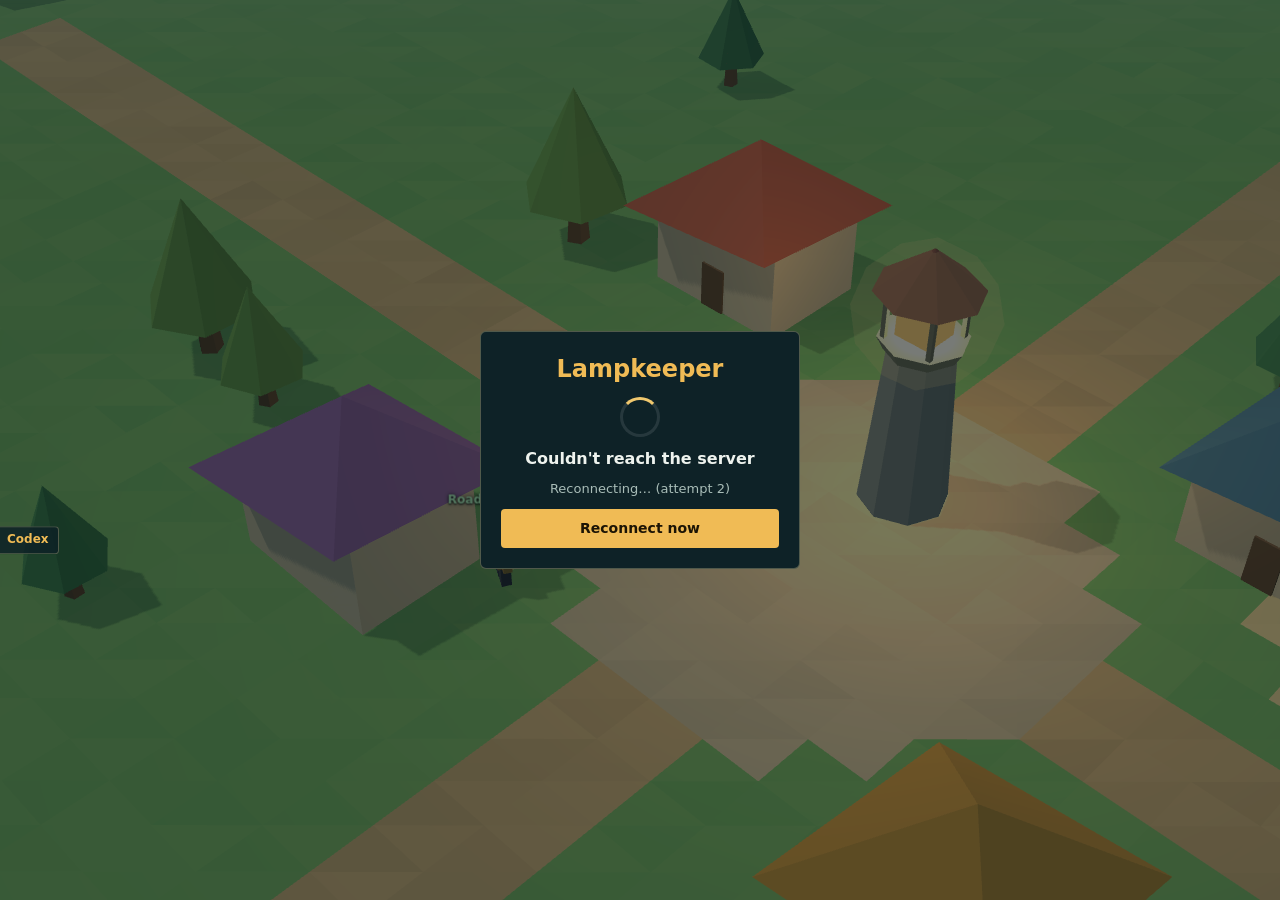
==== commit 90c03c75: "화면 갱신" ====
--- a/index.html
+++ b/index.html
@@ -13,7 +13,7 @@
   <link rel="icon" type="image/png" href="./icon-192.png">
   <link rel="manifest" href="./manifest.webmanifest">
   <meta name="theme-color" content="#0e2227">
-  <script type="module" crossorigin src="./assets/index-BzEM_IMH.js"></script>
+  <script type="module" crossorigin src="./assets/index-DS-K0HTO.js"></script>
   <link rel="stylesheet" crossorigin href="./assets/index-CvmMAzzN.css">
 </head>
 <!-- 이 파일은 이 게임(등불지기)의 것이다: 위의 머리(제목, 아이콘, manifest, 색)와 아래의 진입점(script: ./main.ts)이 전부다.
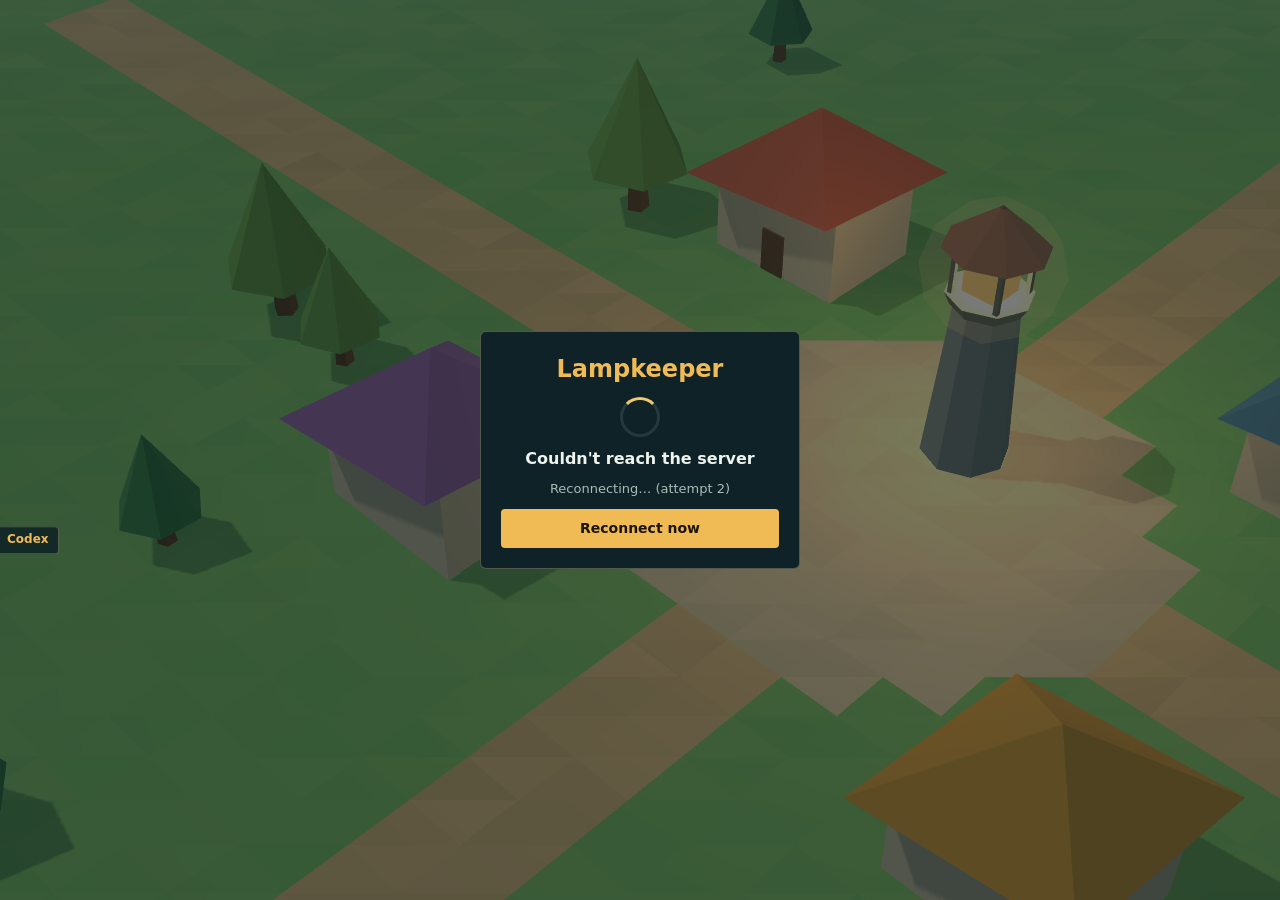
==== commit 7048b60e: "화면 갱신" ====
--- a/index.html
+++ b/index.html
@@ -13,8 +13,8 @@
   <link rel="icon" type="image/png" href="./icon-192.png">
   <link rel="manifest" href="./manifest.webmanifest">
   <meta name="theme-color" content="#0e2227">
-  <script type="module" crossorigin src="./assets/index-DS-K0HTO.js"></script>
-  <link rel="stylesheet" crossorigin href="./assets/index-CvmMAzzN.css">
+  <script type="module" crossorigin src="./assets/index-BL3EOVRS.js"></script>
+  <link rel="stylesheet" crossorigin href="./assets/index-CrXPP1sZ.css">
 </head>
 <!-- 이 파일은 이 게임(등불지기)의 것이다: 위의 머리(제목, 아이콘, manifest, 색)와 아래의 진입점(script: ./main.ts)이 전부다.
      body의 마크업(틀의 창과 빈 자리)은 틀의 뼈대(engine/client/hud/skeleton.ts)를 engine/client/hud/shell.ts가 붙이고,
--- a/assets/index-CrXPP1sZ.css
+++ b/assets/index-CrXPP1sZ.css
@@ -0,0 +1 @@
+:root{--lightningcss-light: ;--lightningcss-dark:initial;color-scheme:dark;--sky:#a9cdd0;--ink:#0e2227;--ink-rgb:14, 34, 39;--panel:rgba(var(--ink-rgb), .86);--cover-rgb:8, 20, 24;--line:#e9d6a04d;--fg:#eef3ee;--dim:#a9bdb8;--gold:#f0bb55;--on-gold:#1c1405;--good:#7fd68a;--bad:#ffb3a8;--ally:#8fd8ff;--hp:#dc5a4c;--xp:#a98bea;--font:"Malgun Gothic", "Apple SD Gothic Neo", "Noto Sans KR", system-ui, sans-serif;--mono:Consolas, "SF Mono", monospace;--c-bg:var(--sky);--c-surface:var(--ink);--c-surface-rgb:var(--ink-rgb);--c-overlay-rgb:var(--cover-rgb);--c-fill-1:#ffffff0d;--c-fill-2:#ffffff1a;--c-sunk:#00000061;--c-sunk-1:#0003;--c-sunk-2:#0000008c;--c-sunk-3:#000000bf;--c-black:#000;--c-white:#fff;--c-flash:#0a0f12;--c-psave:#05090b;--c-line:var(--line);--c-text:var(--fg);--c-text-2:var(--dim);--c-text-3:#7d8f8b;--c-accent:var(--gold);--c-on-accent:var(--on-gold);--c-accent-bg:#f0be5a1f;--c-accent-grad:linear-gradient(180deg, #ffd27a, #e0a040);--c-on-accent-grad:#2a1a08;--c-good:var(--good);--c-good-hi:#b0eeb6;--c-good-bg:#7fd68a26;--c-good-line:#7fd68a80;--c-bad:var(--bad);--c-bad-strong:#ff8a74;--c-bad-bg:#dc5a4c2e;--c-bad-line:#ff786473;--c-danger-fill:#8a2a2a;--c-warn:#f0c86e;--c-info:var(--ally);--c-ally:var(--ally);--c-foe:#ffd9d2;--c-boss:#e0603a;--c-boss-bg:#e0603a40;--c-dot:#e5483a;--c-hp:var(--hp);--c-xp:var(--xp);--c-xp-hi:#cdb8ff;--c-cur-gold:#ffe08a;--c-cur-second:#9fd8ff;--c-dungeon:#c9b8ff;--c-dungeon-line:#8f7bd0;--c-row-front:#d98a5a;--c-row-back:#5a9ad9;--c-chat-who:#8fe0e6;--c-chat-near:#c9e6a0;--c-chat-guild:#9fe0a8;--c-chat-party:#a9cdfa;--c-chat-whisper:#e3b5ff;--c-icon-bg:var(--icon-bg,#ffffff0d);--c-focus:#5cc8ff;--c-focus-halo:#000000b3;--rar-common:#b4bcc4;--rar-uncommon:#7fd68a;--rar-rare:#6aa8f0;--rar-epic:#d79bff;--rar-legend:#f0b440;--rar-myth:#ff6a5a;--fs-xs:calc(12px * var(--fs-scale,1));--fs-sm:calc(13px * var(--fs-scale,1));--fs-md:calc(14px * var(--fs-scale,1));--fs-lg:calc(16px * var(--fs-scale,1));--fs-xl:calc(20px * var(--fs-scale,1));--fs-2xl:calc(24px * var(--fs-scale,1));--fs-3xl:calc(30px * var(--fs-scale,1));--lh:1.45;--sp-1:4px;--sp-2:8px;--sp-3:12px;--sp-4:16px;--sp-5:24px;--sp-6:32px;--r-sm:4px;--r-md:6px;--r-lg:12px;--r-pill:999px;--shadow-1:0 4px 14px #00000073;--shadow-2:0 8px 30px #0000008c;--z-zone:3;--z-hud-float:9;--z-page:12;--z-page-over:13;--z-modal:20;--z-float:30;--z-popup:41;--z-tutorial:49;--z-stpage:51;--z-sheet:52;--z-menu:53;--z-toast:55;--z-reveal:56;--z-confirm:60;--z-tip:61;--z-psave:70;--dur-fast:.12s;--dur-base:.2s;--dur-slow:.35s;--dur-reward:.6s;--ease-out:cubic-bezier(.2, .8, .2, 1);--ease-in:cubic-bezier(.4, 0, 1, 1);--tap:32px}body{--c-panel:rgba(var(--c-surface-rgb), .86);--c-line-strong:var(--c-accent);--c-title:var(--c-accent)}:root[data-contrast="1"],:root[data-contrast="1"] body,:root[data-contrast="1"] body[data-mode]{--c-text:#fff;--c-text-2:#e4ece9;--c-text-3:#b9c6c2;--c-line:#ffffffb8;--c-line-strong:#fff;--c-panel:rgb(var(--c-surface-rgb));--c-fill-1:#ffffff1a;--c-fill-2:#ffffff2e;--c-sunk:#0009;--c-good:#9ff0a8;--c-bad:#ffc4bb;--c-warn:#ffd98a;--c-focus:#fff;--c-focus-halo:#000}:root[data-contrast="1"] :is(button,select,input,.chip){border-color:var(--c-line)}:root[data-contrast="1"] .tag{text-shadow:0 0 2px var(--c-black), 0 0 4px var(--c-black), 0 1px 3px var(--c-black)}@media (pointer:coarse){:root{--tap:44px}}@media (prefers-reduced-motion:reduce){:root:not([data-still="0"]){--dur-fast:1ms;--dur-base:1ms;--dur-slow:1ms;--dur-reward:1ms}}:root[data-still="1"]{--dur-fast:1ms;--dur-base:1ms;--dur-slow:1ms;--dur-reward:1ms}:root[data-still="1"] *,:root[data-still="1"] :before,:root[data-still="1"] :after{transition-duration:1ms!important;animation-duration:1ms!important;animation-iteration-count:1!important}.btn-primary{background:var(--c-accent);color:var(--c-on-accent);border:1px solid #0000;font-weight:700}.btn-secondary,button.plain{background:var(--c-panel);color:var(--c-text);border:1px solid var(--c-line);font-weight:400}.btn-ghost{color:var(--c-text-2);background:0 0;border:1px solid #0000;font-weight:400}.btn-danger{color:var(--c-bad);border:1px solid var(--c-bad-line);background:0 0;font-weight:700}.btn-danger.armed{background:var(--c-danger-fill);color:var(--c-white)}.btn-lg{min-height:52px;font-size:var(--fs-xl);border-radius:var(--r-lg);font-weight:800}.btn-sm{font-size:var(--fs-xs);padding:4px 8px}button .why{font-size:var(--fs-xs);font-weight:400;line-height:1.25;display:block}button:disabled .why{color:var(--c-warn)}button.has-why:disabled{opacity:1;filter:none;background:var(--c-fill-1);color:var(--c-text-3);border-color:var(--c-line)}.toggle{align-items:center;gap:6px;display:inline-flex}.toggle:before{content:"";background:var(--c-text-3);border-radius:50%;flex:none;width:10px;height:10px}.toggle[aria-pressed=true]:before{background:var(--c-accent);box-shadow:0 0 0 3px var(--c-accent-bg)}*{box-sizing:border-box}html,body{height:100%;margin:0}body{background:var(--c-bg);color:var(--c-text);font:var(--fs-md)/var(--lh) var(--font);-webkit-user-select:none;user-select:none;touch-action:none;word-break:keep-all;overflow-wrap:anywhere;overflow:hidden}[hidden]{display:none!important}body>:not(#view):not(#tags):not(#flash):not(script){zoom:var(--ui-scale,1)}#view{width:100%;height:100%;display:block;position:fixed;inset:0}#tags{pointer-events:none;position:fixed;inset:0;overflow:hidden}.tag{white-space:nowrap;font-size:calc(var(--fs-xs) * var(--ui-scale,1));text-shadow:0 1px 2px var(--c-black), 0 0 4px var(--c-sunk-3);will-change:transform;font-weight:600;position:absolute;top:0;left:0}.tag.me{color:var(--c-accent)}.tag .say{max-width:calc(220px * var(--ui-scale,1));white-space:normal;text-align:center;background:var(--c-panel);border:1px solid var(--c-line);border-radius:var(--r-sm);text-shadow:none;margin:0 auto 3px;padding:2px 7px;font-weight:400;display:block}#hud{pointer-events:none;padding:calc(12px + env(safe-area-inset-top,0px)) max(16px, env(safe-area-inset-right,0px)) calc(12px + env(safe-area-inset-bottom,0px)) max(16px, env(safe-area-inset-left,0px));position:fixed;inset:0}.panel{pointer-events:auto;background:var(--c-panel);border:1px solid var(--c-line);border-radius:var(--r-sm);padding:8px 10px;position:absolute}#me{left:max(16px, env(safe-area-inset-left,0px));top:calc(12px + env(safe-area-inset-top,0px));min-width:170px}#me .name{font-size:var(--fs-lg);color:var(--c-accent);text-align:left;cursor:pointer;white-space:nowrap;text-overflow:ellipsis;background:0 0;border:0;max-width:100%;padding:0;font-weight:700;overflow:hidden}#me .name:hover{text-decoration:underline}#renameForm{gap:6px;display:flex}#renameForm input{flex:auto;min-width:0}#renameForm button{white-space:nowrap;flex:none;padding:4px 10px}.ttitle{color:var(--c-title);font-weight:700}.note{font-size:var(--fs-xs);color:var(--c-text-2)}.btns{gap:6px;display:flex}.btns button{font-size:var(--fs-xs);flex:1;padding:6px 4px}.btns button:disabled{opacity:.4;filter:grayscale();cursor:default}.tag.npc{color:var(--c-good-hi)}.tag.ally{color:var(--c-ally)}#party{border-top:1px solid var(--c-line);flex-direction:column;gap:5px;padding-top:6px;display:flex}#party[hidden]{display:none}#partyList{flex-direction:column;gap:5px;display:flex}.prow{flex-direction:column;gap:2px;display:flex}.prow .bar{height:6px}.pname{color:var(--c-ally);white-space:nowrap;text-overflow:ellipsis;font-weight:700;overflow:hidden}#partyLeave{font-size:var(--fs-xs);padding:2px 6px}#pcard{text-align:center;flex-direction:column;align-items:stretch;gap:6px;min-width:120px;display:flex;position:fixed}#pcard[hidden],#invite[hidden]{display:none}#pcard button,#invite button{font-size:var(--fs-sm);padding:6px 10px}#invite{text-align:center;border-color:var(--c-ally);flex-direction:column;gap:8px;width:max-content;max-width:min(360px,92%);display:flex;top:42%;left:50%;transform:translate(-50%)}.num{font-size:var(--fs-xs);color:var(--c-text-2);font-variant-numeric:tabular-nums}#chat{left:max(16px, env(safe-area-inset-left,0px));bottom:calc(12px + env(safe-area-inset-bottom,0px));flex-direction:column;gap:6px;width:320px;display:flex}#log{height:132px;font-size:var(--fs-xs);-webkit-mask-image:linear-gradient(to bottom, transparent, var(--c-black) 12px);-webkit-mask-image:linear-gradient(to bottom, transparent, var(--c-black) 12px);mask-image:linear-gradient(to bottom, transparent, var(--c-black) 12px);flex-direction:column;justify-content:flex-end;gap:2px;display:flex;overflow:hidden}#log:empty{display:none}#log div{overflow-wrap:anywhere}#log .who{color:var(--c-chat-who);font-weight:600}#log .sys{color:var(--c-accent)}input,button{font:inherit;color:var(--c-text);border:1px solid var(--c-line);border-radius:var(--r-sm)}input{background:var(--c-sunk);-webkit-user-select:text;user-select:text;width:100%;padding:6px 8px}:is(input,button,select,a,summary,textarea,[tabindex],[role=button],[role=tab]):focus-visible{outline:3px solid var(--c-focus);outline-offset:2px;box-shadow:0 0 0 5px var(--c-focus-halo)}:is(#menuTabs,#menuSub,#menuList,#rightcol,#bagList,.hk-dock,.cardgrid) :focus-visible{outline-offset:-3px;box-shadow:none}[tabindex="-1"]:focus{box-shadow:none;outline:none}button{background:var(--c-accent);color:var(--c-on-accent);cursor:pointer;border-color:#0000;padding:8px 12px;font-weight:700}.row{justify-content:space-between;align-items:baseline;gap:8px;display:flex}.bar{background:var(--c-fill-2);border-radius:var(--r-sm);height:10px;overflow:hidden}.bar i{transform-origin:0;height:100%;transition:transform .15s linear;display:block}.bar.hp i{background:var(--c-hp)}.bar.xp{height:5px}.bar.xp i{background:var(--c-xp);transform:scaleX(0)}#me{flex-direction:column;gap:5px;width:220px;display:flex}#topmid{left:50%;top:calc(12px + env(safe-area-inset-top,0px));pointer-events:none;flex-direction:column;align-items:center;gap:6px;max-width:100%;display:flex;position:absolute;transform:translate(-50%)}#topmid .panel:not(.free){position:static}#tgt{flex-direction:column;gap:5px;width:220px;display:flex}#rightcol{right:max(16px, env(safe-area-inset-right,0px));top:calc(12px + env(safe-area-inset-top,0px));pointer-events:none;z-index:2;flex-direction:column;gap:8px;width:250px;display:flex;position:absolute}#rightcol .panel:not(.free){width:auto;position:static}#shop{right:max(16px, env(safe-area-inset-right,0px));top:calc(12px + env(safe-area-inset-top,0px));flex-direction:column;gap:6px;width:250px;display:flex}#shopList,#forge,#forgeList{flex-direction:column;gap:6px;display:flex}#forge[hidden]{display:none}.shoprow{justify-content:space-between;align-items:center;gap:8px;display:flex}.icon{width:var(--icon,32px);height:var(--icon,32px);border-radius:var(--r-md);background-repeat:no-repeat;background-color:var(--c-icon-bg);box-shadow:inset 0 0 0 1px var(--c-line);flex:none;display:inline-block}.icon.sm{--icon:18px;box-shadow:none;vertical-align:-4px;background-color:#0000;border-radius:0;margin-right:3px}.mrow .what .icon{--icon:30px;vertical-align:middle;margin-right:6px}.icon.sm{align-self:center}.icon.sm+#gold{flex:1}#gold{white-space:nowrap}.row:has(>#gold){flex-wrap:wrap;column-gap:8px}.shoprow>.icon+div{flex:1}.bagrow>.icon{--icon:28px;align-self:center;margin-right:-4px}.bagrow>.icon+.slot{flex:1}.skill.potion.pic{flex-direction:column;gap:1px}.skill.potion.pic .icon{--icon:30px;box-shadow:none;margin-top:8px}.skill.potion.pic .n{font-size:var(--fs-xs);white-space:nowrap;margin-top:0}.shoprow .iname{font-weight:700}.shoprow button{font-size:var(--fs-xs);white-space:nowrap;padding:5px 8px}.shoprow button:disabled{opacity:.4;cursor:default}.gold{color:var(--c-cur-gold);font-weight:700;font-size:var(--fs-xs)}.skill.potion{border-color:var(--c-good-line)}.skill.potion.empty .n{opacity:.45}#classPick{background:rgba(var(--c-overlay-rgb), .45);padding:16px max(16px, env(safe-area-inset-right,0px)) 16px max(16px, env(safe-area-inset-left,0px));justify-content:center;align-items:center;display:flex;position:fixed;inset:0}#classPick .card{width:600px;max-height:100%;overflow-y:auto}#classPick h2{font-size:var(--fs-xl);color:var(--c-title);margin:0}#classList{flex-wrap:wrap;gap:10px;display:flex}.classopt{text-align:left;background:var(--c-panel);color:var(--c-text);border:1px solid var(--c-line);flex-direction:column;flex:160px;gap:4px;padding:12px;font-weight:400;display:flex}.classopt:hover{border-color:var(--c-accent)}.classopt .cname{font-size:var(--fs-lg);color:var(--c-accent);font-weight:700}button.plain{background:var(--c-panel);color:var(--c-text);border:1px solid var(--c-line);font-weight:400;font-size:var(--fs-xs);padding:6px 8px}button.plain:hover{border-color:var(--c-accent)}.banner{background:var(--c-panel);border:1px solid var(--c-accent);border-radius:var(--r-md);text-align:center;pointer-events:none;z-index:8;width:max-content;max-width:min(560px,92%);padding:12px 20px;animation:.25s ease-out bannerIn;position:absolute;top:26%;left:50%;transform:translate(-50%)}.banner #bannerText{font-size:var(--fs-xl);color:var(--c-accent);font-weight:800}.banner #bannerSub{font-size:var(--fs-sm);color:var(--c-text);margin-top:5px}.banner.bad{border-color:var(--c-hp)}.banner.bad #bannerText{color:var(--c-bad)}.banner.good{border-color:var(--c-good)}.banner.good #bannerText{color:var(--c-good-hi)}@keyframes bannerIn{0%{opacity:0;transform:translate(-50%,-8px)}to{opacity:1;transform:translate(-50%)}}#feed{font-size:var(--fs-sm);flex-direction:column;align-items:center;gap:3px;display:flex}#feed div{background:rgba(var(--c-surface-rgb), .72);border-radius:var(--r-sm);padding:2px 10px;animation:4.5s linear forwards feedOut}@keyframes feedOut{0%,80%{opacity:1}to{opacity:0}}#flash{background:var(--c-flash);opacity:0;pointer-events:none;position:fixed;inset:0}#flash.on{animation:1.4s ease-out flash}@keyframes flash{0%{opacity:.92}35%{opacity:.85}to{opacity:0}}.skill.cooling .n,.skill.cooling .c{opacity:.18}#chatBtn{display:none}#classPick p{margin:0}#lang{font:inherit;font-size:var(--fs-xs);color:var(--c-text);background:var(--c-sunk);border:1px solid var(--c-line);border-radius:var(--r-sm);padding:1px 2px}.tname{color:var(--c-foe);font-weight:700}.tag.mon{color:var(--c-foe)}.tag.boss{font-size:var(--fs-md);color:var(--c-bad)}.tag.boss .hpw{width:110px;height:7px}.tag>div{text-align:center}.tag .hpw{background:var(--c-sunk-2);border-radius:var(--r-sm);width:54px;height:5px;margin:2px auto 0;overflow:hidden}.tag .hpw i{background:var(--c-hp);height:100%;display:block}.float{font-size:var(--fs-xl);color:var(--c-white);white-space:nowrap;text-shadow:0 2px 0 var(--c-sunk-3), 0 0 6px var(--c-sunk-2);font-weight:800;position:absolute;top:0;left:0}.float.crit{color:var(--c-accent);font-size:var(--fs-2xl)}.float.hurt{color:var(--c-bad-strong)}.float.heal{color:var(--c-good)}.float.small{font-size:var(--fs-md);color:var(--c-text)}#bottom{left:50%;bottom:calc(12px + env(safe-area-inset-bottom,0px));pointer-events:none;flex-direction:column;align-items:center;gap:6px;width:max-content;max-width:100%;display:flex;position:absolute;transform:translate(-50%)}#hint{background:rgba(var(--c-surface-rgb), .6);border-radius:var(--r-sm);font-size:var(--fs-xs);max-width:calc(calc(var(--uvw,1vw) * 100) - 720px);text-align:center;text-wrap:balance;padding:3px 9px}#skills{pointer-events:auto;gap:6px;display:flex}.skill{background:var(--c-panel);width:66px;height:62px;color:var(--c-text);border:1px solid var(--c-line);justify-content:center;align-items:center;padding:0;font-weight:700;display:flex;position:relative;overflow:hidden}.skill:hover{border-color:var(--c-accent)}.skill .k{font-family:var(--mono);font-size:var(--fs-xs);color:var(--c-accent);font-weight:400;position:absolute;top:3px;left:5px}.skill .n{font-size:var(--fs-sm);z-index:1;text-shadow:0 0 3px var(--c-black);margin-top:8px;position:relative}.skill .cd{background:var(--c-sunk);transform-origin:bottom;position:absolute;inset:0;transform:scaleY(0)}.skill .t{font-variant-numeric:tabular-nums;font-size:var(--fs-sm);color:var(--c-white);text-shadow:0 0 3px var(--c-black);position:absolute;bottom:2px;right:4px}#actRow{justify-content:center;gap:6px;display:flex}@media (pointer:coarse){#skills{justify-content:flex-end}}#autoBtn{pointer-events:auto;background:var(--c-panel);color:var(--c-text);border:1px solid var(--c-line);white-space:nowrap;padding:6px 12px;font-weight:400}#autoBtn.on{background:var(--c-accent);color:var(--c-on-accent);border-color:#0000;font-weight:700}#mapBtn{pointer-events:auto;background:var(--c-panel);color:var(--c-text);border:1px solid var(--c-line);white-space:nowrap;padding:6px 12px;font-weight:400}#mapBtn[aria-pressed=true]{border-color:var(--c-accent)}#tabBtn{pointer-events:auto;background:var(--c-panel);color:var(--c-text);border:1px solid var(--c-line);flex:1;font-weight:400;display:none}#stick{left:max(20px, env(safe-area-inset-left,0px));bottom:calc(20px + env(safe-area-inset-bottom,0px));background:rgba(var(--c-surface-rgb), .5);border:1px solid var(--c-line);pointer-events:auto;touch-action:none;border-radius:50%;width:116px;height:116px;display:none;position:absolute}#knob{background:var(--c-panel);border:1px solid var(--c-accent);pointer-events:none;border-radius:50%;width:48px;height:48px;margin:-24px 0 0 -24px;position:absolute;top:50%;left:50%}#gate{background:rgba(var(--c-overlay-rgb), .55);padding:16px max(16px, env(safe-area-inset-right,0px)) 16px max(16px, env(safe-area-inset-left,0px));justify-content:center;align-items:center;display:flex;position:fixed;inset:0}body:not(:has(#gate)):before{content:"";background:rgba(var(--c-overlay-rgb), .55);position:fixed;inset:0}.card{background:var(--c-surface);border:1px solid var(--c-line);border-radius:var(--r-md);flex-direction:column;gap:10px;width:320px;max-width:100%;padding:20px;display:flex}.card h1{font-size:var(--fs-2xl);color:var(--c-title);margin:0}.card p{color:var(--c-text-2);margin:0}#gateLoad{font-size:var(--fs-xs);flex-direction:column;gap:4px;display:flex}#gateLoad progress{width:100%;height:6px;accent-color:var(--c-accent)}.card label{font-size:var(--fs-xs);color:var(--c-text-2)}@media (pointer:coarse){#stick{display:block}input,select,#lang{font-size:16px}#hint{display:none}#tabBtn{display:block}#bottom{left:auto;right:max(16px, env(safe-area-inset-right,0px));align-items:stretch;transform:none}#chat{bottom:auto;left:auto;right:max(16px, env(safe-area-inset-right,0px));top:calc(12px + env(safe-area-inset-top,0px));width:200px}#log{height:64px}#chatForm{display:none}#chat.typing #chatForm,#chatBtn{display:block}#chat.typing #chatBtn{display:none}#log{pointer-events:none}#rightcol{max-height:calc(100% - 310px - env(safe-area-inset-top,0px) - env(safe-area-inset-bottom,0px));scrollbar-width:none;pointer-events:auto;overflow-y:auto}#feed{width:max-content;max-width:calc(var(--uvw,1vw) * 92);align-items:flex-end;margin-bottom:6px;position:absolute;bottom:100%;right:0}#rightcol{top:calc(150px + env(safe-area-inset-top,0px));width:200px}.banner{top:34%}}@media (width<=1100px){#hint{display:none}}@media (width<=720px){#me{width:168px}#me .row:first-child{flex-wrap:wrap;gap:0 8px}#status{display:none}#topmid{left:max(16px, env(safe-area-inset-left,0px));top:calc(20px + var(--me-h,200px) + env(safe-area-inset-top,0px));align-items:flex-start;transform:none}#me{gap:4px}#tgt{width:168px}#rightcol{width:160px}#shop{width:200px}#chat{width:160px}.skill{width:58px;height:56px}#actRow button{font-size:var(--fs-xs);padding:7px 5px}.banner{padding:8px 12px}.banner #bannerText{font-size:var(--fs-lg)}.banner #bannerSub{font-size:var(--fs-xs)}#hpt{white-space:nowrap}}#me .name{flex:auto;min-width:0}@media (height<=480px){#chat{top:auto;right:auto;left:calc(max(16px, env(safe-area-inset-left,0px)) + 124px);bottom:calc(10px + env(safe-area-inset-bottom,0px));background:rgba(var(--c-surface-rgb), .62);gap:3px;width:210px;padding:4px 6px}#log{height:34px;font-size:var(--fs-xs)}#chatBtn{padding:2px 8px}#status{display:none}#me{gap:3px;width:200px;padding:6px 9px}#me .name{font-size:var(--fs-md)}#me .row:first-child{flex-wrap:nowrap}#stick{width:104px;height:104px;bottom:calc(10px + env(safe-area-inset-bottom,0px))}#topmid{left:calc(max(16px, env(safe-area-inset-left,0px)) + 208px);top:calc(12px + env(safe-area-inset-top,0px));align-items:flex-start;transform:none}#tgt{width:170px}#rightcol{top:calc(12px + env(safe-area-inset-top,0px));right:max(16px, env(safe-area-inset-right,0px));width:360px;max-width:46%;max-height:calc(100% - 136px - env(safe-area-inset-top,0px) - env(safe-area-inset-bottom,0px));pointer-events:auto;align-items:flex-end;overflow-y:auto}#rightcol .panel{padding:6px 9px}#rightcol #shop,#rightcol #forge{width:230px;max-width:100%}.btns button{font-size:var(--fs-xs);white-space:nowrap;padding:5px 2px}#rightcol{scrollbar-width:none}.skill{width:62px;height:56px}.banner{top:16%}}html,body{height:var(--view-h,100%)}#view,#tags,#flash{width:var(--view-w,100%);height:var(--view-h,100%);bottom:auto;right:auto}#hud,#gate,#classPick{width:var(--app-w,100%);height:var(--app-h,100%);bottom:auto;right:auto}#hud{left:var(--hud-x,0px);width:var(--hud-w,var(--app-w,100%))}#bag{flex-direction:column;gap:8px;width:270px;max-width:92%;max-height:86%;display:flex;top:50%;left:50%;overflow-y:auto;transform:translate(-50%,-50%)}#bag[hidden]{display:none}#bagList{flex-direction:column;gap:6px;display:flex}.bagrow{justify-content:space-between;align-items:baseline;gap:10px;display:flex}.bagrow .slot{color:var(--c-text-2);font-size:var(--fs-xs);flex:none}.bagrow .what{text-align:right}.bagrow .iname{font-weight:700}.baghead{color:var(--c-accent);font-weight:700;font-size:var(--fs-xs);border-top:1px solid var(--c-line);padding-top:6px}.baggrid{grid-template-columns:repeat(5,1fr);gap:6px;display:grid}.bagcell{aspect-ratio:1;background:var(--c-fill-1);border:1px solid var(--c-line);border-radius:var(--r-md);justify-content:center;align-items:center;min-height:0;padding:0;display:flex;position:relative}.bagcell .icon{--icon:100%;width:86%;height:86%;box-shadow:none;background-color:#0000}.bagcell.none{opacity:.38}.bagcell.on{border-color:var(--c-accent);box-shadow:0 0 0 1px var(--c-accent);opacity:1}.bagcell .bagn{font-size:var(--fs-xs);color:var(--c-white);text-shadow:0 0 3px var(--c-black), 0 0 2px var(--c-black);font-variant-numeric:tabular-nums;font-weight:700;position:absolute;bottom:1px;right:3px}.bagcell .bagabbr{font-size:var(--fs-xs);color:var(--c-text-2);font-weight:700}.baginfo{background:var(--c-fill-1);border-radius:var(--r-md);flex-direction:column;gap:3px;min-height:40px;padding:6px 8px;display:flex}.baginfo .row{justify-content:space-between;gap:8px;display:flex}.baginfo .iname{font-weight:700}#bagBtn{font-size:var(--fs-xs);padding:1px 8px}@media (pointer:coarse){#bagBtn{font-size:var(--fs-md);padding:3px 10px}}#bag{background:var(--c-surface);z-index:6}#bagClose{background:var(--c-surface);box-shadow:0 10px 0 var(--c-surface), 0 -6px 8px var(--c-surface);position:sticky;bottom:0}#bagBtn{white-space:nowrap;flex:none}.classopt.current{border-color:var(--c-accent)}.btns{align-items:center}.blabel{font-size:var(--fs-xs);color:var(--c-text-2);white-space:nowrap;flex:none}.btns button{white-space:nowrap;padding-left:2px;padding-right:2px}#mapBox{pointer-events:none;flex-direction:column;align-items:center;gap:3px;display:flex;position:absolute;bottom:12px;right:16px}#minimap{pointer-events:auto;cursor:pointer}#coin{color:var(--c-accent);font-weight:700;font-size:var(--fs-xs);margin-left:auto}#hpt+.icon.sm{margin-left:auto}.icon.sm+#coin{margin-left:0}#buffs{flex-wrap:wrap;gap:4px;margin-top:4px;display:flex}#buffs[hidden]{display:none}#buffs .buff{font-size:var(--fs-xs);border-radius:var(--r-sm);border:1px solid var(--c-accent);color:var(--c-accent);background:var(--c-accent-bg);white-space:nowrap;padding:1px 6px}#wmap{background:var(--c-surface);width:max-content;max-width:98%;max-height:98%;z-index:var(--z-float);flex-direction:column;gap:6px;padding:8px;display:flex;top:50%;left:50%;transform:translate(-50%,-50%)}#wmap[hidden]{display:none}#wmapHead{gap:8px}#wmapHead #wmapArea{flex:1}#wmapListBtn[aria-pressed=true]{border-color:var(--c-accent);color:var(--c-accent)}#wmapBody{align-items:stretch;gap:10px;display:flex;position:relative}#wmapStage{flex:none;position:relative}#wmapCanvas{cursor:crosshair;touch-action:none;border-radius:var(--r-sm);display:block}#wmapTools{flex-direction:column;gap:5px;display:flex;position:absolute;top:8px;right:8px}#wmapTools button{min-width:34px;height:34px;font-size:var(--fs-lg);background:var(--c-panel);color:var(--c-text);border:1px solid var(--c-line);padding:0 8px;font-weight:700}#wmapTools #wmapMe{font-size:var(--fs-xs);font-weight:400}#wmapTravel{background:rgba(var(--c-surface-rgb), .9);border:1px solid var(--c-accent);border-radius:var(--r-sm);font-size:var(--fs-xs);white-space:nowrap;align-items:center;gap:6px;padding:4px 8px;display:flex;position:absolute;top:8px;left:50%;transform:translate(-50%)}#wmapTravel[hidden]{display:none}#wmapTip{pointer-events:none;background:rgba(var(--c-surface-rgb), .92);border:1px solid var(--c-line);border-radius:var(--r-sm);font-size:var(--fs-xs);white-space:nowrap;padding:2px 7px;position:absolute}#wmapCard{background:rgba(var(--c-surface-rgb), .95);flex-direction:column;gap:4px;width:230px;max-width:calc(100% - 70px);display:flex;top:8px;left:8px}#wmapCard[hidden]{display:none}#wmapCardInfo{font-size:var(--fs-sm);line-height:1.4}#wmapCard .btns{margin-top:4px}#wmapCard #wmapHunt[hidden]{display:none}#wmapList{width:230px;max-height:calc(calc(var(--uvh,1vh) * 94) - 92px);flex-direction:column;gap:3px;display:flex;overflow-y:auto}#wmapList[hidden]{display:none}.wmkind{font-size:var(--fs-xs);color:var(--kc,var(--c-accent));border-bottom:1px solid var(--c-line);margin-top:6px;padding-bottom:2px;font-weight:700}.wmrow{align-items:center;gap:6px;display:flex}.wmrow .wmname{text-align:left;line-height:1.25;font-size:var(--fs-sm);border:0;flex:1;padding:3px 2px}.wmrow .wmname .note{font-size:var(--fs-xs)}.wmrow.locked .wmname{color:var(--c-text-2)}.wmrow .wmgo{font-size:var(--fs-xs);white-space:nowrap;flex:none;padding:4px 7px}@media (width<=759px){#wmapList{background:rgba(var(--c-surface-rgb), .96);border-left:1px solid var(--c-line);z-index:2;width:min(230px,70%);max-height:none;padding:4px 8px;position:absolute;top:0;bottom:0;right:0}}#mapBtn.on{border-color:var(--c-accent);color:var(--c-accent)}#minimap{border:1px solid var(--c-line);background:var(--c-panel);border-radius:50%;width:150px;height:150px}#mapLegend{background:rgba(var(--c-surface-rgb), .6);border-radius:var(--r-sm);font-size:var(--fs-xs);white-space:nowrap;padding:1px 7px}@media (pointer:coarse),(width<=900px),(height<=520px){#mapBox{display:none}}@media (pointer:fine) and (width>=901px) and (height>=521px){#rightcol{scrollbar-width:none;pointer-events:auto;max-height:calc(100% - 200px);overflow-y:auto}#rightcol>.panel{flex:none}#rightcol>#shop,#rightcol>#forge{scrollbar-width:thin;flex:0 auto;min-height:84px;overflow-y:auto}}#lv{white-space:nowrap;flex:none}html:lang(en) .skill .n{font-size:var(--fs-xs)}html:lang(en) body{overflow-wrap:break-word}#menu{background:var(--c-surface);z-index:5;flex-direction:column;gap:8px;width:440px;max-width:94%;height:min(600px,86%);display:flex;top:50%;left:50%;transform:translate(-50%,-50%)}#menu[hidden]{display:none}#menuHead{flex:none;justify-content:flex-start;align-items:center}#menuHead .gold{margin-right:auto}#menuHead button{white-space:nowrap;flex:none;padding:4px 10px}#mix{font-size:var(--fs-xs);color:var(--c-text-2);flex-wrap:wrap;gap:4px 14px;padding:4px 2px 8px;display:flex}#mix[hidden],#mix label[hidden]{display:none}#mix label{align-items:center;gap:6px;display:flex}#mix input{width:110px;accent-color:var(--c-accent)}#menuTabs{scrollbar-width:none;flex:none;gap:4px;display:flex;overflow-x:auto}#menuTabs::-webkit-scrollbar{display:none}#menuTabs button{white-space:nowrap;flex:1 0 auto;padding:6px 5px;position:relative}#menuTabs button.on{background:var(--c-accent);color:var(--c-on-accent);border-color:var(--c-accent);font-weight:700}#menuTabs button.dot:after{content:"";background:var(--c-accent);border-radius:50%;width:7px;height:7px;position:absolute;top:2px;right:2px}#menuTabs button.dot.on:after{background:var(--c-dot)}@media (width<=720px){#menuTabs{flex-wrap:wrap}#menuTabs:has(>button:nth-child(5))>button{min-width:max-content;max-width:6em}}#menuList{overscroll-behavior:contain;flex-direction:column;flex:auto;gap:6px;min-height:0;display:flex;overflow-y:auto}#menuList>*{flex:none}#menuList{padding-right:3px}.mrow{border-left:3px solid var(--c-line);justify-content:space-between;align-items:center;gap:8px;padding-left:7px;display:flex}.mrow .what{min-width:0}.mrow .iname{font-weight:700}.mrow .acts{flex-wrap:wrap;flex:none;justify-content:flex-end;gap:4px;max-width:58%;display:flex}.mrow .acts button{font-size:var(--fs-xs);white-space:nowrap;padding:4px 7px}.mrow .acts button:disabled,.mtools button:disabled,#menuList>button:disabled{opacity:.4;cursor:default}.mrow.gear{flex-direction:column;align-items:stretch;gap:4px;padding-top:2px;padding-bottom:2px}.mrow.gear .acts{max-width:none}.mslot{border:1px solid var(--c-line);border-radius:var(--r-sm);font-size:var(--fs-xs);color:var(--c-text-2);white-space:nowrap;vertical-align:1px;margin-right:6px;padding:0 5px;font-weight:400;display:inline-block}.mrow.empty .iname{color:var(--c-text-2);font-weight:400}.opt{white-space:nowrap}.mresult{font-size:var(--fs-sm);font-weight:700}.mrow.ok{background:var(--c-good-bg);border-left-color:var(--c-good)}.mrow.ok .mresult{color:var(--c-good-hi)}.mrow.fail{background:var(--c-bad-bg);border-left-color:var(--c-hp)}.mrow.fail .mresult{color:var(--c-bad)}.mrow .acts button.armed{border-color:var(--c-accent);color:var(--c-accent);font-weight:700}.mrow.rar1{border-left-color:var(--rar-uncommon)}.mrow.rar1 .iname{color:var(--rar-uncommon)}.mrow.rar2{border-left-color:var(--rar-rare)}.mrow.rar2 .iname{color:var(--rar-rare)}.mrow.rar3{border-left-color:var(--rar-epic)}.mrow.rar3 .iname{color:var(--rar-epic)}.mrow.done{opacity:.55}.mrow.mine{border-left-color:var(--c-accent)}.mrow.mine .iname{color:var(--c-accent)}#menuBtn{font-size:var(--fs-xs);white-space:nowrap;flex:none;padding:1px 8px}#menuBtn.alert{border-color:var(--c-accent);color:var(--c-accent)}@media (pointer:coarse){#menuBtn{font-size:var(--fs-md);padding:3px 10px}.mrow .acts button{padding:7px 8px}}#me .row:has(#menuBtn){flex-wrap:wrap;justify-content:flex-start;gap:4px}#dungeon{border-color:var(--c-dungeon-line);flex-direction:column;gap:5px;display:flex}#dungeon[hidden]{display:none}#dungeon .ttitle{color:var(--c-dungeon)}#dgBtn{padding:7px}#dgMates{color:var(--c-ally)}@media (width<=720px){#forgeList .shoprow{flex-direction:column;align-items:stretch;gap:3px}#forgeList .shoprow button{align-self:flex-end}}.mrow.supply .iname{color:var(--c-text-2)}#rightcol[data-near=shop] #forge,#rightcol[data-near=forge] #shop{display:none}@media (pointer:coarse){#menuHead button{font-size:var(--fs-md);padding:5px 12px}}.mrow.made{border-left-color:var(--c-accent)}.mrow.made .iname{color:var(--c-accent)}.mfield{gap:4px;display:flex}.mfield input{flex:1;min-width:0}.mfield button{white-space:nowrap;flex:none;padding:4px 10px}#log .gchat{color:var(--c-chat-guild)}@media (pointer:coarse) and (width<=720px){#log{height:40px}#stick{width:90px;height:90px;left:max(8px, env(safe-area-inset-left,0px))}.shoprow{flex-wrap:wrap;row-gap:2px}.shoprow>.icon+div{flex:calc(100% - 46px);min-width:0}.shoprow button{margin-left:auto}#rightcol>#shop,#rightcol>#forge{max-height:calc(var(--uvh,1vh) * 42);flex:none;overflow-y:auto}#knob{width:42px;height:42px;margin:-21px 0 0 -21px}}.mbar{z-index:1;background:var(--c-surface);flex-wrap:wrap;gap:4px;padding-bottom:2px;display:flex;position:sticky;top:0}.mbar .mchips{flex:190px}.mtools{flex:250px;align-items:stretch;gap:4px;min-width:0;display:flex}.mtools select{min-width:0;font:inherit;font-size:var(--fs-xs);color:var(--c-text);background:var(--c-sunk);border:1px solid var(--c-line);border-radius:var(--r-sm);flex:1 1 0;padding:3px 2px}.mtools button.icon{min-width:30px;font-size:var(--fs-lg);flex:none;padding:3px 8px;line-height:1}.mtools .mpage{white-space:nowrap;flex:none;align-self:center}.mchips{gap:4px;display:flex}.mrow.chips4 .acts{max-width:66%}.mrow.chips4 .mchips{flex-wrap:wrap;justify-content:flex-end}.mrow.chips4 .mchips button{flex:1 0 auto}.mchips button{white-space:nowrap;flex:1 1 0;padding:5px 4px}.mchips button.on{background:var(--c-accent);color:var(--c-on-accent);border-color:var(--c-accent);font-weight:700}.mfield input.short{flex:0 76px}.devcode{font:600 var(--fs-2xl)/1.4 ui-monospace, Consolas, monospace;letter-spacing:2px;color:var(--c-accent);text-align:center;-webkit-user-select:all;user-select:all;padding:6px 0}#claimOpen{align-self:flex-start}#claimMsg,#menuList .note.bad{color:var(--c-bad)}@media (pointer:coarse){.mchips button{padding:7px 4px}.mtools select{font-size:16px}.mtools button.icon{min-width:34px}}@media (height<=480px){#menu{gap:5px;width:660px;height:94%;padding:6px 9px}#menuTabs button{padding:5px}#menuList{gap:5px}.mrow.gear{flex-direction:row;align-items:center}.mrow.gear .acts{flex-wrap:nowrap}}#channel{font:inherit;font-size:var(--fs-xs);color:var(--c-text);background:var(--c-sunk);border:1px solid var(--c-line);border-radius:var(--r-sm);flex:none;max-width:100%;padding:0 2px}#channel:disabled{opacity:.5}@media (pointer:coarse){#channel{font-size:16px}}@media (width<=720px),(height<=480px){#channel{appearance:none;white-space:nowrap;text-overflow:clip;flex:2.6em;min-width:2.6em;max-width:3.3em;padding:1px 3px;overflow:hidden}}.baghead.gbag{justify-content:space-between;align-items:center;gap:8px;display:flex}.baghead.gbag button{font-size:var(--fs-xs);white-space:nowrap;flex:none;padding:4px 8px;font-weight:400}.baghead.gbag button:disabled{opacity:.4;cursor:default}.baghead.gbag button.armed{border-color:var(--c-accent);color:var(--c-accent);font-weight:700}.note.gwarn{color:var(--c-bad);border-left:3px solid var(--c-hp);padding-left:7px}#bagBtn.alert{border-color:var(--c-bad-strong);color:var(--c-bad)}#bagBtn.alert:after{content:" !";font-weight:700}.gtools{flex:none}.note.gdust{color:var(--c-text)}.mrow.gbulk{border-left-color:var(--c-accent);background:var(--c-accent-bg);padding-top:3px;padding-bottom:3px}.mrow.gear .what.tap{cursor:pointer}.mrow .acts button.glock,.mrow .acts button.gmorebtn{min-width:34px;padding-left:4px;padding-right:4px}.mrow .acts button.glock{opacity:.55}.mrow .acts button.glock.on{opacity:1;border-color:var(--c-accent)}.garrow{font-size:var(--fs-xs);margin-right:5px;display:inline-block}.garrow.better,.gv.better,.gstats .up{color:var(--c-good)}.garrow.worse,.gv.worse,.gstats .down{color:var(--c-bad-strong)}.garrow.mixed,.gv.mixed{color:var(--c-warn)}.garrow.same,.gv.same{color:var(--c-text-2)}.mrow.gear.gmore{background:var(--c-sunk-1);flex-direction:column;align-items:stretch;margin-top:-3px;padding-top:0;padding-bottom:5px}.mrow.gear.gmore .acts{flex-wrap:wrap;justify-content:flex-start;padding-top:4px}.gcmp{font-size:var(--fs-xs);flex-direction:column;gap:4px;display:flex}.gcmpline{border-top:1px dashed var(--c-line);flex-direction:column;gap:1px;padding-top:3px;display:flex}.gcmptop{flex-wrap:wrap;align-items:baseline;gap:2px 8px;display:flex}.gcmptop .ghead{color:var(--c-text-2)}.gcmptop .gv{white-space:nowrap;font-weight:700}.gstats{flex-wrap:wrap;gap:1px 10px;display:flex}@media (pointer:coarse){.mrow.gear .acts button,.baghead.gbag button,.mrow.gbulk .acts button{min-height:var(--tap)}.mrow .acts button.glock,.mrow .acts button.gmorebtn{min-width:40px}.gtools select,.mrow.gear .what.tap{min-height:var(--tap)}}.mrow.gear.gside{flex-direction:row;align-items:center}.mrow.gear.gside .what{flex:auto}.mrow.gear.gside .acts{flex-wrap:nowrap;flex:none}.gtools{flex-wrap:wrap}.gtools select{flex:150px}@media (pointer:coarse){.gtools select{flex-basis:230px}}.note.gres{border-left:3px solid;padding:2px 7px;font-weight:700}.note.gres.ok{color:var(--c-good-hi);border-color:var(--c-good);background:var(--c-good-bg)}.note.gres.fail{color:var(--c-bad);border-color:var(--c-hp);background:var(--c-bad-bg)}#teamBoard{pointer-events:none;flex-wrap:wrap;justify-content:center;align-items:center;gap:4px 10px;padding:6px 12px;display:flex}#teamBoard .tm b{color:var(--tc)}#teamBoard .tm small{opacity:.75;font-size:var(--fs-xs);white-space:nowrap}#teamBoard .big{font-size:var(--fs-2xl);text-align:center;min-width:1ch;font-weight:700}#teamBoard .sep{font-size:var(--fs-xl);opacity:.7}#teamBoard.list{flex-direction:column;align-items:stretch;gap:2px}#teamBoard.list .tmRow{justify-content:space-between;align-items:baseline;gap:12px;display:flex}#teamBoard.list .big{font-size:var(--fs-xl)}#teamBoard .tmExtra{opacity:.9;align-items:baseline;gap:6px;margin-left:6px;display:inline-flex}#teamBoard .tmExtra[hidden]{display:none}#teamBoard #teamNote{text-align:center;color:var(--c-accent);flex-basis:100%;font-weight:700}#teamBoard #teamNote[hidden]{display:none}#teamPick{width:min(340px, calc(calc(var(--uvw,1vw) * 100) - 32px));z-index:var(--z-float);text-align:center;flex-direction:column;gap:8px;display:flex;position:fixed;top:50%;left:50%;transform:translate(-50%,-50%)}#teamPick[hidden]{display:none}#teamPick .btns{flex-wrap:wrap;gap:8px;display:flex}.teamBtn{min-width:6em;font-size:var(--fs-lg);color:var(--c-white);background:var(--tc);border:0;flex-direction:column;flex:1 1 0;align-items:center;gap:2px;padding:10px 0;font-weight:700;display:flex}.teamBtn small{font-size:var(--fs-xs);opacity:.9;font-weight:400}.teamBtn small:empty{display:none}.teamBtn:disabled{filter:grayscale(.6)brightness(.8)}.teamBtn.on{outline:2px solid var(--c-white)}#teamPick .btns.many .teamBtn{white-space:normal;overflow-wrap:anywhere;min-width:0;padding:8px 4px;line-height:1.2}#teamPick .btns.two .teamBtn{flex:calc(50% - 4px)}#teamMeRow[hidden]{display:none}@media (width<=720px){#teamBoard{max-width:calc(calc(var(--uvw,1vw) * 100) - max(16px, env(safe-area-inset-left,0px)) - max(16px, env(safe-area-inset-right,0px)) - 160px - 8px);gap:0 8px;padding:4px 8px}#teamBoard .tm{flex-direction:column;align-items:center;line-height:1.15;display:inline-flex}#teamBoard.list .tm{text-align:left;display:block}#teamBoard.list .tm b{overflow-wrap:anywhere}#teamBoard.list .tm small{margin-left:4px}#teamBoard .big{font-size:var(--fs-2xl)}#teamBoard .tmExtra{flex-basis:100%;justify-content:center;margin-left:0}}.hrow .iname{color:var(--rc,inherit)}.hrow .hstar{color:var(--c-accent);letter-spacing:-1px;font-size:var(--fs-xs);margin-left:4px}.hrow.off{opacity:.55}.hrow .hsq{font-size:var(--fs-xs);border:1px solid var(--c-accent);color:var(--c-accent);border-radius:var(--r-sm);margin-left:4px;padding:0 4px}.gbanner{border:1px solid var(--c-line);border-radius:var(--r-sm);flex-direction:column;gap:6px;padding:8px;display:flex}.gbanner .ttitle{font-size:var(--fs-lg)}.gbanner .btns{flex-wrap:wrap;gap:6px;display:flex}.gbanner .btns button{flex-direction:column;flex:8em;align-items:center;gap:1px;display:flex}.gbanner .btns button small{font-weight:400;font-size:var(--fs-xs)}.grates{font-size:var(--fs-xs);flex-direction:column;gap:4px;display:flex}.grates table{border-collapse:collapse;width:100%}.grates td{border-bottom:1px solid var(--c-line);padding:2px 4px}.grates td:last-child{text-align:right;font-variant-numeric:tabular-nums;white-space:nowrap}.grates td.rn{color:var(--rc,inherit);font-weight:700}.grates .ghd{color:var(--c-accent);margin-top:4px;font-weight:700}.glog{font-size:var(--fs-xs);border-bottom:1px solid var(--c-line);justify-content:space-between;gap:8px;padding:2px 0;display:flex}.glog b{color:var(--rc,inherit)}.sqslots{grid-template-columns:repeat(auto-fill,minmax(88px,1fr));gap:6px;display:grid}.sqslot{border:1px dashed var(--c-line);border-radius:var(--r-sm);text-align:center;font-size:var(--fs-xs);flex-direction:column;justify-content:center;min-height:40px;padding:6px 4px;display:flex}.sqslot.full{border-style:solid;border-color:var(--rc)}.sqslot b{color:var(--rc)}.srow.now .iname{color:var(--c-accent)}.hdetail{border-left:3px solid var(--c-line);flex-direction:column;gap:2px;padding-left:7px;display:flex}.hdetail .iname{font-weight:700;font-size:var(--fs-lg);color:var(--rc,inherit)}.hdetail .hstar{color:var(--c-accent);letter-spacing:-1px;font-size:var(--fs-xs);margin-left:4px}.hdetail .haw,.hrow .haw{color:var(--rar-epic);font-size:var(--fs-xs);margin-left:4px}.hstats{font-size:var(--fs-sm);font-variant-numeric:tabular-nums}.htab,.hnext,.hpick,.henh,.sqrow,.synbox{flex-direction:column;gap:5px;display:flex}.hnext,.henh,.hpick{border:1px solid var(--c-line);border-radius:var(--r-sm);padding:6px 8px}.henh .btns{gap:6px;display:flex}.henh .btns button{flex:6em}.hcost .opt.short,.note.short{color:var(--c-bad)}.htab .ghd,.hpick .ghd,.henh .ghd,.sqrow .ghd,.synbox .ghd{color:var(--c-accent);font-weight:700;font-size:var(--fs-sm)}.hgslot .mslot,.hgrow .mslot{margin-right:4px}.sqrow{border-left:3px solid var(--c-line);padding-left:7px}.sqrow.front{border-left-color:var(--c-row-front)}.sqrow.back{border-left-color:var(--c-row-back)}.sqrow .sqslot button{font-size:var(--fs-xs);margin-top:3px;padding:2px 6px}.synrow{opacity:.65;flex-direction:column;gap:1px;display:flex}.synrow.on{opacity:1}.synrow.on .iname,.synrow .opt.on,.hdetail~.htab .opt.on,.htab .opt.on{color:var(--c-accent)}.synrow .opt.off,.htab .opt.off{opacity:.7}.srow.locked{opacity:.45}#stageBar{pointer-events:auto;flex-direction:column;gap:4px;min-width:230px;padding:6px 10px;display:flex}#stageBar[hidden]{display:none}#stageBar .shead{align-items:baseline;gap:8px;display:flex}#stageBar .sid{font-size:var(--fs-xl);color:var(--c-accent);font-weight:800}#stageBar .sname{font-size:var(--fs-xs);opacity:.85;white-space:nowrap;text-overflow:ellipsis;flex:1;overflow:hidden}#stageBar .stime{font-variant-numeric:tabular-nums;font-size:var(--fs-xs)}#stageSegs{gap:3px;height:8px;display:flex}#stageSegs i{background:var(--c-sunk-2);border-radius:var(--r-sm);flex:1;position:relative;overflow:hidden}#stageSegs i b{background:var(--c-accent);transform-origin:0;position:absolute;inset:0}#stageSegs i.boss{flex:1.4}#stageSegs i.boss b{background:var(--c-boss)}#stageBar .sinfo{font-size:var(--fs-xs);justify-content:space-between;gap:8px;display:flex}#stageBar .sbtns{align-items:center;gap:6px;display:flex}#stageBar .sbtns button{font-size:var(--fs-xs);padding:4px 8px}#stageAuto.on{background:var(--c-accent);color:var(--c-on-accent);border-color:#0000}#stageBar .sbig{text-align:center;color:var(--c-accent);font-weight:800;font-size:var(--fs-lg)}#stageBar .sbig.bad{color:var(--c-bad)}#stageBar .sbig:empty{display:none}#dgKeys{font-size:var(--fs-xs);justify-content:space-between;align-items:center;gap:6px;display:flex}#dgKeys[hidden]{display:none}#dgKeys button,.sweepbtn{font-size:var(--fs-xs);padding:4px 8px}#dgSweep{font-size:var(--fs-xs);flex-wrap:wrap;justify-content:space-between;align-items:center;gap:6px;display:flex}#dgSweep[hidden]{display:none}#dgSweep .btns{gap:4px;display:flex}#sweepPop{width:min(360px, calc(calc(var(--uvw,1vw) * 100) - 32px));z-index:var(--z-reveal);background:var(--c-surface);text-align:center;cursor:pointer;flex-direction:column;gap:6px;display:flex;position:fixed;top:50%;left:50%;transform:translate(-50%,-50%)}#sweepPop[hidden]{display:none}#sweepList{font-size:var(--fs-sm);flex-direction:column;gap:2px;display:flex}.gbanner.pick{border-color:var(--c-accent)}.gpick{align-items:center;gap:6px;font-weight:700;display:flex}.gpick span:last-child{color:var(--rc,inherit)}.gtag{font-size:var(--fs-xs);border:1px solid var(--c-accent);color:var(--c-accent);border-radius:var(--r-sm);padding:0 4px}.gleft{color:var(--c-accent)}@media (width<=720px){#stageBar{min-width:0;width:calc(calc(var(--uvw,1vw) * 100) - 32px - 170px);max-width:230px;padding:5px 8px}#stageBar .sid{font-size:var(--fs-lg)}}#idleBackPop{width:min(340px, calc(calc(var(--uvw,1vw) * 100) - 32px));z-index:var(--z-popup);background:var(--c-surface);text-align:center;flex-direction:column;gap:6px;padding:14px 16px;display:flex;position:fixed;top:42%;left:50%;transform:translate(-50%,-50%)}#idleBackPop[hidden]{display:none}#idleBackList{font-size:var(--fs-md);color:var(--c-accent);flex-direction:column;gap:2px;display:flex}#idleBackPop .btns{flex-wrap:wrap;justify-content:center;gap:8px;margin-top:4px;display:flex}#idleBackPop button.on{background:var(--c-accent);color:var(--c-on-accent);border-color:var(--c-accent);font-weight:700}.hudOff{display:none!important}body.room-still #stick,#roomLobby[hidden],#roomBar[hidden],#roomEnd[hidden],#roomIdle[hidden],#roomWaitBox[hidden],#roomNote[hidden]{display:none}#roomLobby{flex-direction:column;gap:5px;display:flex}#roomLobby .btns{margin-top:2px}#roomLobby .note.sub{margin-top:8px;font-weight:700}#roomLobby .note.wait{color:var(--c-accent);margin:4px 0}#roomList .mrow{border-bottom:1px solid var(--c-line);justify-content:space-between;align-items:center;gap:8px;padding:4px 0;display:flex}#roomList .mrow span{text-overflow:ellipsis;white-space:nowrap;overflow:hidden}#roomList .mrow button{font-size:var(--fs-xs);padding:4px 10px}#roomBar{min-width:300px;max-width:min(440px, calc(calc(var(--uvw,1vw) * 100) - 24px));flex-direction:column;gap:4px;display:flex}#roomBar .rseats{justify-content:space-between;gap:10px;font-weight:700;display:flex}#roomBar .rseat{text-overflow:ellipsis;white-space:nowrap;opacity:.7;flex:1;overflow:hidden}#roomBar .rseat:last-child{text-align:right}#roomBar .rseat.now{opacity:1;text-underline-offset:4px;text-decoration:underline}#roomBar .rseat.mine:before{content:"● "}#roomBar .rseat.away{font-style:italic}#roomBar .rturn{font-size:1.05em;font-weight:800}#roomBar .bar.rtime{height:6px}#roomBar .bar.rtime[hidden],#roomBar .rclock[hidden],#roomBar .btns button[hidden]{display:none}#roomBar .bar.rtime i{background:var(--c-accent);transition:none}#roomBar .bar.rtime.low i{background:var(--c-bad-strong)}#roomEnd{width:min(360px, calc(calc(var(--uvw,1vw) * 100) - 32px));text-align:center;z-index:var(--z-float);flex-direction:column;gap:4px;padding:18px;display:flex;position:fixed;top:50%;left:50%;transform:translate(-50%,-50%)}#roomEnd .rbig{font-size:var(--fs-3xl);font-weight:800}#roomEnd .rbig.r0{color:var(--c-accent)}#roomEnd .rbig.r1{color:var(--c-bad-strong)}#roomEnd .btns{gap:8px;margin-top:10px}#roomEnd .rranks[hidden],#roomWaitBox button[hidden]{display:none}#roomEnd .rranks{flex-direction:column;gap:2px;margin-top:6px;font-weight:700;display:flex}#roomEnd .rrank{opacity:.8}#roomEnd .rrank.mine{opacity:1;text-underline-offset:4px;text-decoration:underline}#roomBar .btns button.warn{background:var(--c-danger-fill);border-color:var(--c-bad-strong);color:var(--c-white)}@media (width<=720px){#rightcol #roomLobby{width:auto;z-index:var(--z-page);position:fixed;bottom:120px;left:12px;right:12px}#topmid #roomBar{left:12px;right:12px;bottom:var(--room-bar-bottom,108px);width:auto;min-width:0;max-width:none;z-index:var(--z-page);position:fixed}body.room-bar-top #topmid #roomBar{bottom:auto;top:var(--room-bar-top,calc(env(safe-area-inset-top,0px) + 96px))}#roomEnd .rbig{font-size:var(--fs-2xl)}}#roomDefs[hidden],#roomSizes[hidden],#roomCodeRow[hidden],#roomPassRow[hidden],#roomPager[hidden],#roomCodeBox[hidden],#roomPrivRow[hidden],#roomPrivPass[hidden],#roomLobby button[hidden],#roomEnd button[hidden],.rvote[hidden],#roomStats[hidden],#roomUnwatch[hidden]{display:none}#roomLobby .rpick{flex-wrap:wrap;align-items:center}#roomLobby .rpick button{font-size:var(--fs-xs);padding:4px 9px}#roomLobby .rpick .note{margin-right:4px}#roomLobby .rcode,#roomLobby .rcodebox{align-items:center;gap:6px;display:flex}#roomLobby .rcode input{text-transform:uppercase;letter-spacing:2px;flex:1 1 0;min-width:0;padding:4px 8px}#roomLobby .rcode input[type=password]{text-transform:none;letter-spacing:0}#roomLobby .rcode select{min-width:0;font:inherit;color:var(--c-text);background:var(--c-sunk);border:1px solid var(--c-line);border-radius:var(--r-sm);flex:1 1 0;padding:4px 2px}#roomLobby .rcode button,#roomLobby .rcodebox button{font-size:var(--fs-xs);white-space:nowrap;padding:4px 9px}#roomLobby .rcodebox span{letter-spacing:1px;color:var(--c-accent);flex:1;font-weight:800}#roomLobby .rhead{justify-content:space-between;align-items:center;gap:6px;margin-top:8px;display:flex}#roomLobby .rhead .note.sub{margin-top:0}#roomLobby .rpage{flex:none;align-items:center;gap:4px}#roomLobby .rpage button{font-size:var(--fs-md);padding:1px 8px;line-height:1.2}#roomList .mrow span{white-space:normal;font-size:var(--fs-xs);line-height:1.3}#roomList .mrow button{white-space:nowrap;flex:none}#roomLobby .rpage button:disabled{opacity:.4}#roomWaitSeats{flex-direction:column;gap:3px;display:flex}#roomWaitSeats .mrow{padding:2px 0 2px 7px}#roomWaitSeats .mrow.ready{border-left-color:var(--c-accent)}#roomWaitSeats .mrow.mine .iname{text-underline-offset:3px;text-decoration:underline}#roomOpts .btns.rpick button.go:disabled{opacity:1;filter:none}#roomOpts .btns.rpick button.plain:disabled{opacity:.45}.rvote{color:var(--c-accent);flex-wrap:wrap;justify-content:space-between;align-items:center;gap:6px;display:flex}.rvote .btns button{font-size:var(--fs-xs);padding:3px 10px}#roomBar .rseat[data-stats],#roomEnd .rrank[data-stats]{cursor:pointer}#roomBar .rseat.lead:after{content:" ★";color:var(--c-accent)}#roomBar.many .rseats{font-size:var(--fs-sm);grid-template-columns:repeat(3,minmax(0,1fr));gap:2px 8px;display:grid}#roomBar.many .rseat:last-child{text-align:left}#roomStats{background:rgb(var(--c-surface-rgb));width:min(340px, calc(calc(var(--uvw,1vw) * 100) - 32px));max-height:calc(calc(var(--uvh,1vh) * 100) - 120px);z-index:calc(var(--z-float) + 1);flex-direction:column;gap:6px;padding:14px;display:flex;position:fixed;top:50%;left:50%;overflow-y:auto;transform:translate(-50%,-50%)}#roomStats .row{justify-content:space-between;align-items:center;gap:8px;display:flex}#roomStats .row button{font-size:var(--fs-xs);padding:3px 10px}#roomStats .rbigsm{font-size:var(--fs-xl);color:var(--c-accent);font-weight:800}#roomStats .note.sub{margin-top:6px;font-weight:700}@media (width<=720px){#rightcol #roomLobby{max-height:calc(calc(var(--uvh,1vh) * 100) - 220px);overflow-y:auto}#roomBar.many .rseats{font-size:var(--fs-xs)}}.morphRow .iname{color:var(--rc,inherit);align-items:center;gap:8px;display:flex}.morphPic{border-radius:var(--r-md);background:var(--c-fill-1);flex:none;width:48px;height:56px}.morphRow.on{outline:1px solid var(--c-accent);border-radius:var(--r-md)}.morphBio{opacity:.85;margin-top:2px;font-style:italic}.morphHead .mtag{font-size:var(--fs-xs);border:1px solid var(--c-accent);color:var(--c-accent);border-radius:var(--r-sm);padding:0 5px}#noticePop{width:min(380px, calc(calc(var(--uvw,1vw) * 100) - 32px));max-height:70%;z-index:calc(var(--z-popup) + 1);background:var(--c-surface);flex-direction:column;gap:8px;padding:14px 16px;display:flex;position:fixed;top:42%;left:50%;overflow:auto;transform:translate(-50%,-50%)}#noticePop[hidden]{display:none}#noticeList{flex-direction:column;gap:8px;display:flex}#noticeList .notice{white-space:pre-wrap;margin:0;line-height:1.45}#noticeList .notice+.notice{border-top:1px solid var(--c-line);padding-top:8px}#noticePop .btns{justify-content:center;margin-top:2px;display:flex}#noticePop button.on{background:var(--c-accent);color:var(--c-on-accent);border-color:var(--c-accent);min-width:96px;font-weight:700}#opsBand{left:50%;top:calc(env(safe-area-inset-top,0px) + 2px);width:min(560px, calc(calc(var(--uvw,1vw) * 100) - 24px));z-index:var(--z-hud-float);pointer-events:none;font-size:var(--fs-sm);flex-direction:column;gap:2px;display:flex;position:fixed;transform:translate(-50%)}#opsBand[hidden],#opsCount[hidden],#opsRoll[hidden]{display:none}#opsCount{background:var(--c-danger-fill);color:var(--c-white);border-radius:var(--r-sm);text-align:center;padding:2px 10px}#opsRoll{white-space:nowrap;background:rgba(var(--c-surface-rgb), .82);border:1px solid var(--c-line);border-radius:var(--r-sm);padding:2px 0;overflow:hidden}#opsRoll span{padding-left:100%;animation:20s linear infinite opsRoll;display:inline-block}@keyframes opsRoll{0%{transform:translate(0)}to{transform:translate(-100%)}}@media (prefers-reduced-motion:reduce){#opsRoll span{white-space:normal;padding:0 8px;animation:none}#opsRoll{white-space:normal}}#gateOps{max-width:320px;margin:0}.dhead{margin-top:6px}.tag.afk{opacity:.55}.tag.afk:after{content:attr(data-afk);text-align:center;font-size:var(--fs-xs);color:var(--c-text-2);display:block}.modal{background:rgba(var(--c-overlay-rgb), .6);z-index:var(--z-modal);padding:16px max(16px, env(safe-area-inset-right,0px)) 16px max(16px, env(safe-area-inset-left,0px));justify-content:center;align-items:center;display:flex;position:fixed;inset:0}.modal[hidden]{display:none}.modal .card{width:420px;max-height:100%;overflow-y:auto}.modal h2{font-size:var(--fs-xl);color:var(--c-title);margin:0}#legalDocBody{white-space:pre-wrap;font-size:var(--fs-sm);max-height:calc(var(--uvh,1vh) * 60);color:var(--c-text-2);line-height:1.5;overflow-y:auto}.legalLinks{font-size:var(--fs-xs);flex-wrap:wrap;gap:14px;display:flex}.legalLinks a{color:var(--c-accent)}#menuList .legalLinks{padding-left:10px}#tut{width:min(360px,100% - 32px);z-index:var(--z-hud-float);border-color:var(--c-accent);flex-direction:column;gap:6px;display:flex;position:fixed;top:76px;left:50%;transform:translate(-50%)}#tut[hidden]{display:none}body:has(#menu:not([hidden]),#wmap:not([hidden]),#classPick:not([hidden]),#keepSafe:not([hidden]),.modal:not([hidden])) #tut{display:none}#tutText{font-size:var(--fs-md)}@media (width<=600px){#tut{top:auto;bottom:240px}}.tutHi{outline-offset:2px;animation:1.2s ease-in-out infinite tutPulse;outline:2px solid var(--c-accent)!important}@keyframes tutPulse{50%{outline-color:#0000}}#keepSafe{width:min(380px,100% - 32px);z-index:var(--z-hud-float);font-size:var(--fs-sm);flex-direction:column;gap:8px;display:flex;position:fixed;top:80px;left:50%;transform:translate(-50%)}#keepSafe[hidden]{display:none}#menuList button.bad{background:var(--c-hp);color:var(--c-white)}#tipPop{z-index:var(--z-tip);max-width:min(300px, calc(calc(var(--uvw,1vw) * 100) - 8px));background:var(--c-surface);color:var(--c-text);border:1px solid var(--c-line);border-radius:var(--r-md);font-size:var(--fs-sm);white-space:pre-line;pointer-events:none;box-shadow:0 4px 14px var(--c-sunk);padding:6px 10px;line-height:1.4;position:fixed}#tipPop[hidden]{display:none}#chatTabs{flex-wrap:wrap;gap:3px;display:flex}#chatTabs button{font-size:var(--fs-xs);padding:1px 7px}#chatTabs button.on{border-color:var(--c-accent);color:var(--c-accent)}#chatTabs button.new:after{content:"•";color:var(--c-accent);margin-left:2px}#chatForm.ext{gap:4px;display:flex}#chatForm.ext input{flex:auto;min-width:0}#qcBtn{font-size:var(--fs-xs);flex:none;padding:2px 8px}#qcList{min-width:150px;max-height:calc(var(--uvh,1vh) * 50);flex-direction:column;gap:4px;margin-bottom:6px;display:flex;position:absolute;bottom:100%;left:0;overflow-y:auto}#qcList[hidden]{display:none}#qcList button{text-align:left;font-size:var(--fs-sm);padding:6px 10px}#chatInput:disabled{opacity:.65}#log .who.pick{cursor:pointer}#log .who.pick:hover{text-decoration:underline}#log .cn .who{color:var(--c-chat-near)}#log .cp .who,#log .cp{color:var(--c-chat-party)}#log .cw .who,#log .cw{color:var(--c-chat-whisper)}#log .qc{font-style:italic}#chat.typing #log{pointer-events:auto}body.chatOff #chat{display:none}body.chatOff .tag .say{display:none!important}#agePick{gap:8px;margin:10px 0 4px;display:flex}#agePick button{flex:1 1 0;padding:9px 6px}#agePick button.on{border-color:var(--c-accent);color:var(--c-accent)}#agePick select{font:inherit;color:var(--c-text);background:var(--c-sunk);border:1px solid var(--c-line);border-radius:var(--r-sm);width:100%;padding:6px 8px}.mrow.foff .iname{color:var(--c-text-2)}.mrow.fon .iname:before{content:"● ";color:var(--c-good);font-size:var(--fs-xs)}@media (pointer:coarse){#chatForm.ext{display:none}#chat.typing #chatForm.ext{display:flex}#agePick select{font-size:16px}#chatTabs{scrollbar-width:none;flex-wrap:nowrap;overflow-x:auto}#chatTabs button{font-size:var(--fs-xs);flex:none;padding:0 6px}#qcList{z-index:6;margin:6px 0 0;inset:100% 0 auto auto}}#pcard{z-index:7}#spendAsk .card{flex-direction:column;gap:8px;width:360px;display:flex}#spendAsk p{margin:0}#spendBtns{gap:8px;display:flex}#spendBtns button{flex:1 1 0;padding:8px}#spendBtns button.gold{background:var(--c-accent);color:var(--c-on-accent);border-color:var(--c-accent);font-weight:700}#spendBtns button:disabled{opacity:.5}#spendBtns button.no{color:inherit;border:1px solid var(--c-line);background:0 0;font-weight:400}.oddsT>button{align-self:flex-start}.supportField{font-size:var(--fs-sm);flex-direction:column;gap:4px;margin:0;display:flex}.supportField select,.supportField textarea{width:100%;font:inherit;color:inherit;background:var(--c-sunk-1);border:1px solid var(--c-line);border-radius:var(--r-md);box-sizing:border-box;margin:0;padding:6px 8px}.supportField textarea{resize:vertical;min-height:110px}.supportSanction{border:1px solid var(--c-bad-line);border-radius:var(--r-md);margin:8px 0;padding:8px 10px}.supportAnswer{color:var(--c-accent);white-space:pre-wrap}#gateSanction{text-align:left;border:1px solid var(--c-bad-line);border-radius:var(--r-md);max-width:340px;margin:6px auto 0;padding:8px 12px}#gateSanction[hidden]{display:none}#gateSanction button{margin-top:8px}.modeOff{display:none!important}.modeBtn{top:calc(8px + env(safe-area-inset-top,0px));z-index:var(--z-float);pointer-events:auto;border-radius:var(--r-pill);border:1px solid var(--c-line);background:rgba(var(--c-surface-rgb), .86);color:var(--c-white);padding:7px 14px;font-weight:700;position:fixed;left:50%;transform:translate(-50%)}.modeBtn[hidden]{display:none}.liveEv{margin-bottom:6px}.liveHave{color:var(--c-accent);font-weight:700}.mrow.ready .iname{color:var(--c-accent)}.codexGrid{grid-template-columns:repeat(auto-fill,minmax(92px,1fr));gap:4px;margin:4px 0 8px;display:grid}.codexCell{border:1px solid var(--c-line);border-radius:var(--r-sm);font-size:var(--fs-xs);opacity:.45;text-align:center;overflow-wrap:anywhere;padding:4px 6px}.codexCell.on{opacity:1}.couponRow{align-items:center;gap:6px}.couponRow input{text-transform:uppercase;flex:8em;min-width:0}.dot{position:relative}.dot:after{content:"";background:var(--c-dot);width:9px;height:9px;box-shadow:0 0 0 2px var(--c-sunk);pointer-events:none;border-radius:50%;position:absolute;top:-3px;right:-3px}.dot[data-dot]:after{content:attr(data-dot);border-radius:var(--r-md);width:auto;min-width:16px;height:16px;font:700 var(--fs-xs)/16px var(--font);color:var(--c-white);text-align:center;padding:0 4px;top:-7px;right:-6px}.curbar{flex-wrap:wrap;align-items:center;gap:6px;display:flex}.curchip{border-radius:var(--r-pill);background:var(--c-sunk);border:1px solid var(--c-line);font-size:var(--fs-sm);white-space:nowrap;align-items:center;gap:4px;padding:3px 6px 3px 9px;display:inline-flex}.curchip>i{font-style:normal}.curchip.cur-gold{color:var(--c-cur-gold)}.curchip.cur-second{color:var(--c-cur-second)}.curchip .icon.sm{margin-right:0}.curchip .curplus{min-width:24px;height:24px;font-size:var(--fs-lg);border-radius:50%;margin-left:2px;padding:0;line-height:22px}.curchip:not(:has(.curplus)){padding-right:10px}#zones{display:none}body[data-lay=portrait] #zones,body[data-lay=landscape] #zones{display:contents}.zone{pointer-events:none;min-width:0;z-index:var(--z-zone);flex-direction:column;gap:6px;display:flex;position:absolute}.zone:empty{display:none}.zone>*{flex:none;max-width:100%;position:relative!important;inset:auto!important;transform:none!important}.zone>.panel{pointer-events:auto}#zone-tl{left:max(8px, env(safe-area-inset-left,0px));top:calc(8px + env(safe-area-inset-top,0px));align-items:flex-start}#zone-tr{right:max(8px, env(safe-area-inset-right,0px));top:calc(8px + env(safe-area-inset-top,0px));max-height:calc(var(--app-h,calc(var(--uvh,1vh) * 100)) - var(--zb-h,200px) - 28px - env(safe-area-inset-top,0px) - env(safe-area-inset-bottom,0px));align-items:flex-end}#zone-bl{left:max(8px, env(safe-area-inset-left,0px));bottom:calc(8px + env(safe-area-inset-bottom,0px));align-items:flex-start}#zone-br{right:max(8px, env(safe-area-inset-right,0px));bottom:calc(8px + env(safe-area-inset-bottom,0px));align-items:flex-end}#zone-bc{left:50%;bottom:calc(var(--zb-h,140px) + 14px + env(safe-area-inset-bottom,0px));z-index:4;align-items:center;width:min(360px,100% - 24px);transform:translate(-50%)}#zone-tc{z-index:6;align-items:center;width:min(360px,100% - 24px);top:30%;left:50%;transform:translate(-50%)}#hudBtns{pointer-events:auto;gap:6px;display:flex}#hudBtns:empty{display:none}#hudBtns button{min-height:var(--tap);min-width:var(--tap);font-size:var(--fs-md);padding:4px 10px}#zone-tr>#rightcol{pointer-events:auto;flex:0 auto;width:200px;min-height:0;max-height:none;overflow-y:auto}#zone-tr>#chat{width:200px}#zone-br>#bottom{align-items:flex-end;width:auto}#zone-bc>#feed{align-items:center;width:100%;margin:0;position:static}#zone-bc #feed>div{text-align:center;-webkit-line-clamp:2;line-clamp:2;-webkit-box-orient:vertical;max-width:100%;display:-webkit-box;overflow:hidden}#zone-bc #feed>div:nth-last-child(n+4){display:none}body[data-lay=portrait] #me,body[data-lay=landscape] #me{gap:3px;width:176px;min-width:0;padding:6px 8px}:is(body[data-lay=portrait] #me .row:has(>#status),body[data-lay=landscape] #me .row:has(>#status)){display:none}body[data-lay=portrait] #me .name,body[data-lay=landscape] #me .name{font-size:var(--fs-md)}body[data-lay=portrait] #me .row,body[data-lay=landscape] #me .row{flex-wrap:nowrap}body[data-lay=portrait] #me .row:has(>#gold){flex-wrap:nowrap}body[data-lay=portrait] #me #coin,body[data-lay=landscape] #me #coin{white-space:nowrap;text-overflow:ellipsis;min-width:0;overflow:hidden}#menuHead #channel,#menuHead #lang{flex:none;max-width:6.5em}#chatFold{display:none}body[data-lay=portrait] #chat:not(.fold) #chatFold,body[data-lay=landscape] #chat:not(.fold) #chatFold{font-size:var(--fs-xs);align-self:flex-end;padding:2px 10px;display:block}#chat.fold{cursor:pointer;pointer-events:auto;gap:0;padding:4px 8px}#chat.fold #chatTabs,#chat.fold #chatForm,#chat.fold #chatBtn,#chat.fold #qcList{display:none!important}#chat.fold #log{height:auto;max-height:1.6em;overflow:hidden;-webkit-mask-image:none;mask-image:none}#chat.fold #log>div:not(:last-child){display:none}#chat.fold #log>div:last-child{white-space:nowrap;text-overflow:ellipsis;overflow:hidden}#chat.fold:has(#log:empty) #chatBtn{padding:4px 10px;display:block!important}body[data-lay=portrait] #chat:not(.fold) #log,body[data-lay=landscape] #chat:not(.fold) #log{height:96px}body[data-lay=landscape] #zone-bc{left:calc(max(8px, env(safe-area-inset-left,0px)) + var(--zbl-w,110px) + 12px);right:calc(max(8px, env(safe-area-inset-right,0px)) + var(--zbr-w,300px) + 12px);width:auto;bottom:calc(8px + env(safe-area-inset-bottom,0px));transform:none}body[data-lay=landscape] #zone-tr{max-height:calc(var(--app-h,calc(var(--uvh,1vh) * 100)) - var(--zb-h,160px) - 20px - env(safe-area-inset-bottom,0px))}body[data-lay=landscape] #zone-tr>#rightcol{width:230px}body.pageOn #zones,body.pageOn #me,body.pageOn #chat,body.pageOn #stick,body.pageOn #bottom,body.pageOn #rightcol,body.pageOn #topmid,body.pageOn #mapBox,body.pageOn #tags{visibility:hidden}body[data-lay=portrait] #menu,body[data-lay=landscape] #menu,body[data-lay=portrait] #bag,body[data-lay=landscape] #bag,body[data-lay=portrait] #wmap,body[data-lay=landscape] #wmap{z-index:var(--z-menu)}body[data-lay=portrait] #menu{width:calc(100% - 16px);max-width:none;height:calc(var(--app-h,calc(var(--uvh,1vh) * 100)) - 24px - env(safe-area-inset-top,0px) - env(safe-area-inset-bottom,0px));top:calc(50% + (env(safe-area-inset-top,0px) - env(safe-area-inset-bottom,0px)) / 2)}body[data-lay=landscape] #menu{height:calc(var(--app-h,calc(var(--uvh,1vh) * 100)) - 16px - env(safe-area-inset-bottom,0px));max-width:calc(100% - env(safe-area-inset-left,0px) - env(safe-area-inset-right,0px) - 16px)}body[data-lay=landscape] #menuTabs{flex-wrap:wrap;overflow:visible}body[data-lay=landscape] #menuTabs>button{flex:1 0 auto;padding:4px 6px}.banner,#opsBand{z-index:var(--z-toast)}#sweepPop{z-index:var(--z-reveal)}#spendAsk{z-index:var(--z-confirm)}.stsheet{left:50%;bottom:calc(8px + env(safe-area-inset-bottom,0px));width:min(460px,100% - 16px);max-height:calc(var(--app-h,calc(var(--uvh,1vh) * 100)) - 16px - env(safe-area-inset-top,0px) - env(safe-area-inset-bottom,0px));overscroll-behavior:contain;z-index:var(--z-sheet);background:var(--c-surface);border-radius:var(--r-lg);border-color:var(--c-accent);box-shadow:0 -8px 30px var(--c-sunk-2);flex-direction:column;gap:8px;padding:12px 14px;animation:.2s ease-out stUp;display:flex;position:fixed;overflow-y:auto;transform:translate(-50%)}.stsheet[hidden],.stpage[hidden]{display:none}@keyframes stUp{0%{opacity:0;transform:translate(-50%,24px)}to{opacity:1;transform:translate(-50%)}}.stpage{z-index:var(--z-stpage);overscroll-behavior:contain;width:var(--app-w,100%);height:var(--app-h,100%);background:var(--hk-bg,rgba(var(--c-overlay-rgb), .97));color:var(--hk-ink,var(--c-text));padding:calc(10px + env(safe-area-inset-top,0px)) max(14px, env(safe-area-inset-right,0px)) calc(12px + env(safe-area-inset-bottom,0px)) max(14px, env(safe-area-inset-left,0px));flex-direction:column;gap:10px;display:flex;position:fixed;top:0;left:0;overflow-y:auto}.stpage>*{flex:none;width:min(560px,100%);margin-left:auto;margin-right:auto}.sthead{align-items:center;gap:8px;display:flex}.sthead h3{font-size:var(--fs-xl);color:var(--c-title);flex:1;margin:0}.stclose{min-width:var(--tap);min-height:var(--tap);font-size:var(--fs-xl)}.stback{min-height:var(--tap)}.stsec h4,.stgrow h4{font-size:var(--fs-xs);color:var(--c-text-2);margin:0 0 4px;font-weight:700}.stfoes{flex-wrap:wrap;gap:5px;display:flex}.stfoe{border-radius:var(--r-pill);background:var(--c-fill-2);font-size:var(--fs-sm);padding:3px 8px}.stfoe.boss{background:var(--c-boss-bg);color:var(--c-foe);font-weight:700}.stfoe i{font-style:normal;font-size:var(--fs-xs);border-radius:var(--r-sm);border:1px solid;margin-right:4px;padding:0 3px}.stpower{font-size:var(--fs-sm);grid-template-columns:1fr auto;align-items:baseline;gap:2px 8px;display:grid}.stpower b{font-size:var(--fs-lg);color:var(--c-good)}.stpower.low b{color:var(--c-bad)}.stpbar{border-radius:var(--r-sm);background:var(--c-sunk);grid-column:1/-1;height:6px;overflow:hidden}.stpbar span{background:var(--c-good);transform-origin:0;height:100%;display:block}.stpower.low .stpbar span{background:var(--c-hp)}.ststars{flex-direction:column;gap:3px;display:flex}.ststar{font-size:var(--fs-sm);opacity:.7;align-items:center;gap:8px;display:flex}.ststar b{font-size:var(--fs-xl);color:var(--c-text-2);text-align:center;width:1.2em}.ststar.on{opacity:1}.ststar.on b{color:var(--c-accent)}.ststars.anim .ststar{animation:.35s ease-out both stPop;animation-delay:calc(.2s + var(--i,0) * .3s)}@keyframes stPop{0%{opacity:0;transform:scale(1.6)}to{transform:none}}.strws{flex-wrap:wrap;gap:6px;display:flex}.strw{border-radius:var(--r-md);background:var(--c-sunk);border:1px solid var(--c-line);font-size:var(--fs-sm);padding:6px 10px;font-weight:700;position:relative}.strw.cur-second{color:var(--c-cur-second)}.strw.cur-gold{color:var(--c-cur-gold)}.strw.exp{color:var(--c-xp-hi)}.strfirst{font-style:normal;font-size:var(--fs-xs);border-radius:var(--r-sm);background:var(--c-accent);color:var(--c-on-accent);vertical-align:1px;margin-left:5px;padding:0 4px}.strws.anim .strw{animation:.4s ease-out both stFlip;animation-delay:calc(.2s + var(--i,0) * .18s)}@keyframes stFlip{0%{opacity:0;transform:rotateY(90deg)}to{transform:none}}.stbtns{align-items:stretch;gap:8px;display:flex}.stbtns>button{flex:1 1 0;min-height:44px}.stbtns .stgo{font-size:var(--fs-lg);border-radius:var(--r-lg);flex:2 1 0;font-weight:800}.stresult{text-align:center;border-width:2px;animation:none;top:50%;bottom:auto;transform:translate(-50%,-50%)}.stresult.lose{border-color:var(--c-hp)}.stbig{font-size:var(--fs-2xl);color:var(--c-accent);margin:0}.stresult.lose .stbig{color:var(--c-bad)}.stresult .ststars{align-items:center}.stresult .strws{justify-content:center}.stauto{font-size:var(--fs-sm);color:var(--c-text-2);justify-content:center;align-items:center;gap:8px;margin:0;display:flex}.stauto[hidden]{display:none}.stauto button{padding:3px 10px}.stgrow{text-align:left;flex-direction:column;gap:5px;display:flex}.stgrowbtn{text-align:left;background:var(--c-fill-1);min-height:44px;color:var(--c-text);border:1px solid var(--c-line);grid-template-columns:1fr auto;align-items:center;padding:8px 12px;font-weight:700;display:grid}.stgrowbtn small{color:var(--c-text-2);grid-column:1;font-weight:400}.stgrowbtn i{font-style:normal;font-size:var(--fs-xl);color:var(--c-accent);grid-area:1/2/span 2}.stweak{font-size:var(--fs-sm);color:var(--c-bad);text-align:center;margin:0}.stlast{border-radius:var(--r-md);background:var(--c-sunk);border:1px dashed var(--c-accent);text-align:center;flex-direction:column;align-items:center;gap:6px;padding:8px 10px;display:flex}.stlast b{color:var(--c-accent);font-size:var(--fs-md)}.stlast p{font-size:var(--fs-sm);color:var(--c-text-2);margin:0}.stlast .stlaststar{min-height:44px;padding:6px 16px}.stsquad{grid-template-columns:repeat(auto-fill,minmax(96px,1fr));gap:8px;display:grid}.stmate{border-radius:var(--r-lg);background:var(--c-sunk);border:2px solid var(--rc,var(--c-line));text-align:center;flex-direction:column;align-items:center;gap:2px;padding:8px 4px;display:flex}.stmate img{aspect-ratio:4/5;object-fit:contain;width:100%;max-width:96px}.stmate b{font-size:var(--fs-sm);color:var(--rc,var(--c-text))}.stmate small{font-size:var(--fs-xs);opacity:.85}.stmate.empty{opacity:.5;border-style:dashed;padding:22px 4px}.stpage .stbtns{margin-top:auto}@media (orientation:landscape) and (height<=480px){.stresult{top:calc(50% + (env(safe-area-inset-top,0px) - env(safe-area-inset-bottom,0px)) / 2);gap:6px;width:min(520px,100% - 32px);padding:10px 14px}.stbig{font-size:var(--fs-2xl)}.stresult .ststars{flex-flow:wrap;justify-content:center;gap:4px 12px}.stsquad{grid-template-columns:repeat(4,minmax(0,1fr))}.stmate img{max-height:90px}}@media (prefers-reduced-motion:reduce){.ststars.anim .ststar,.strws.anim .strw,.stsheet{animation:none}}#zones #chat.fold:has(#log:empty){background:0 0;border:0;width:auto;padding:0}#zones #chat.fold:has(#log:empty) #chatBtn{min-height:var(--tap);font-size:var(--fs-md)}.scrUnder{visibility:hidden!important}body[data-lay=portrait] #menuHead,body[data-lay=landscape] #menuHead{flex-wrap:wrap;row-gap:6px}body[data-lay=portrait] #menuHead .ttitle,body[data-lay=portrait] #menuGold,body[data-lay=landscape] #menuHead .ttitle,body[data-lay=landscape] #menuGold{white-space:nowrap}#tut .tutHead{justify-content:space-between;align-items:center;gap:8px;display:flex}#tut #tutSkip{font-size:var(--fs-xs);min-height:var(--tap);white-space:nowrap;padding:4px 8px}#tut .btns:has(>#tutNext[hidden]:only-child){display:none}#tut.tutUp{z-index:var(--z-tutorial);top:calc(70px + env(safe-area-inset-top,0px))!important;width:min(360px,100% - 32px)!important;position:fixed!important;bottom:auto!important;left:50%!important;transform:translate(-50%)!important}#tut.tutDown{z-index:var(--z-tutorial);top:auto!important;bottom:calc(16px + env(safe-area-inset-bottom,0px))!important;width:min(360px,100% - 32px)!important;position:fixed!important;left:50%!important;transform:translate(-50%)!important}#hud button,#hud a[href],#hud input,#hud select,#hud textarea,#hud [role=button]{pointer-events:auto}.ghave{color:var(--c-accent);font-weight:700}body:has(#stResult:not([hidden])) .banner{display:none!important}body:has(#stResult:not([hidden])) #stageBar .sbig{display:none!important}body[data-lay=portrait] #tut,body[data-lay=landscape] #tut{top:auto;bottom:calc(var(--zb-h,140px) + 24px + env(safe-area-inset-bottom,0px));z-index:var(--z-tutorial)}body.pageOn #tut{z-index:var(--z-tutorial)}.stresult .stbtns.res{background:var(--c-surface);margin:0 -14px -12px;padding:8px 14px 12px;position:sticky;bottom:-12px}@media (orientation:landscape) and (height<=480px){.stgrow{grid-template-columns:1fr 1fr;gap:5px 8px;display:grid}.stgrow h4{grid-column:1/-1;margin:0}.stgrowbtn{min-height:44px;padding:5px 10px}.stbtns>button{min-height:44px}}.stsheet:not(.stresult)>.stbtns:last-child{background:var(--c-surface);margin:0 -14px -12px;padding:8px 14px 12px;position:sticky;bottom:-12px}@media (orientation:landscape) and (height<=480px){.stsheet:not(.stresult){gap:6px;width:min(620px,100% - 32px);padding-top:8px}.stsheet .ststars{flex-flow:wrap;gap:2px 14px}}#zone-tc{top:50%}body[data-lay=landscape] #zone-tc{top:48%;left:calc(max(8px, env(safe-area-inset-left,0px)) + var(--zbl-w,110px) + 12px);right:calc(max(8px, env(safe-area-inset-right,0px)) + var(--zbr-w,300px) + 12px);width:auto;transform:none}#menuTabs:has(>button:nth-child(10)){flex-wrap:wrap;overflow:visible}button,[role=button]{transition:scale var(--dur-fast) var(--ease-out), filter var(--dur-fast);-webkit-tap-highlight-color:transparent}button:not(:disabled):active,[role=button]:active{filter:brightness(.88);transition-duration:40ms;scale:.96}button:disabled{cursor:not-allowed}@media (pointer:coarse){button,select,[role=button],a.btn{min-height:var(--tap)}button{min-width:var(--tap)}#chatTabs button,.curchip .curplus,#me .name,.hk-lead,.bagcell,.skill,.tstage,#chatFold,#chatBtn,.pactSide button,.stfoe,.cardcell{min-width:0;min-height:0}#chatTabs button,.curchip .curplus,#chatFold{position:relative}#chatTabs button:before,.curchip .curplus:before,#chatFold:before{content:"";position:absolute;inset:-12px -4px}}.alertBox{z-index:var(--z-toast);left:50%;bottom:calc(150px + env(safe-area-inset-bottom,0px));gap:var(--sp-2);max-width:calc(calc(var(--uvw,1vw) * 100) - 24px);padding:var(--sp-2) var(--sp-2) var(--sp-2) var(--sp-3);border-radius:var(--r-lg);background:var(--c-danger-fill);color:var(--c-white);box-shadow:var(--shadow-2);pointer-events:auto;animation:bannerIn var(--dur-base) var(--ease-out);align-items:center;font-weight:700;display:flex;position:fixed;transform:translate(-50%)}.alertBox[hidden],.alertBox .alertGo[hidden]{display:none}.alertBox .alertGo{border-radius:var(--r-md);background:var(--c-white);color:var(--c-danger-fill);white-space:nowrap;padding:6px 12px;font-weight:700}.alertBox .alertX{color:var(--c-white);font-size:var(--fs-lg);padding:4px 8px}body[data-lay=portrait] .alertBox,body[data-lay=landscape] .alertBox{flex-wrap:wrap;justify-content:center;width:max-content;max-width:min(360px,100% - 24px);top:42%;bottom:auto}body[data-lay=landscape] .alertBox{max-width:min(480px,100% - 24px);top:34%}#chat.fold:has(#log>:is(.echo,.stale):last-child) #log{display:none}#chat.fold:has(#log>:is(.echo,.stale):last-child) #chatBtn{padding:4px 10px;display:block!important}#zones #chat.fold:has(#log>:is(.echo,.stale):last-child){background:0 0;border:0;width:auto;padding:0}@media (pointer:coarse){#menuTabs>button{min-width:var(--tap)!important}}.btlTop{z-index:var(--z-page-over);left:50%;top:calc(8px + env(safe-area-inset-top,0px));align-items:center;gap:var(--sp-2);border-radius:var(--r-lg);background:var(--c-panel);border:1px solid var(--c-line);width:min(560px,100% - 16px);box-shadow:var(--shadow-1);pointer-events:auto;padding:6px;display:flex;position:fixed;translate:-50%}.btlTop[hidden],.btlSquad[hidden],.btlTop [hidden]{display:none}.btlIcon{min-width:var(--tap);font-size:var(--fs-lg);padding:4px 10px;font-weight:800}.btlInfo{flex-direction:column;flex:auto;min-width:0;line-height:1.2;display:flex}.btlInfo b{font-size:var(--fs-lg);color:var(--c-title)}.btlInfo span{font-size:var(--fs-xs);color:var(--c-text-2);white-space:nowrap;text-overflow:ellipsis;overflow:hidden}.btlTime{font-size:var(--fs-lg);font-variant-numeric:tabular-nums;text-align:center;min-width:3.2em;font-weight:800}.btlTime.low{color:var(--c-bad-strong)}.btlChip{font-size:var(--fs-sm);white-space:nowrap;padding:4px 10px}#btlSpeed.on{background:var(--c-accent);color:var(--c-on-accent);border-color:#0000;font-weight:800}#btlSpeed.locked{color:var(--c-text-3)}.btlSquad{z-index:var(--z-page-over);left:50%;bottom:calc(10px + env(safe-area-inset-bottom,0px));pointer-events:none;grid-template-columns:repeat(auto-fit,minmax(72px,100px));justify-content:center;gap:6px;width:min(440px,100% - 16px);display:grid;position:fixed;translate:-50%}.btlMate{border-radius:var(--r-md);background:var(--c-panel);border:2px solid var(--rc,var(--c-line));flex-direction:column;align-items:stretch;gap:3px;min-width:0;padding:4px;display:flex}.btlMate b{font-size:var(--fs-xs);text-align:center;white-space:nowrap;text-overflow:ellipsis;overflow:hidden}.btlMate.down{filter:grayscale();opacity:.55}.btlFace{aspect-ratio:1;border-radius:var(--r-sm);background:var(--c-sunk);font-size:var(--fs-xl);justify-content:center;align-items:center;font-weight:800;display:flex;position:relative;overflow:hidden}.btlFace img{object-fit:cover;object-position:50% 15%;width:100%;height:100%}.btlSkill{background:conic-gradient(var(--c-accent) calc(var(--k,1) * 360deg), var(--c-sunk-2) 0);width:18px;height:18px;box-shadow:0 0 0 2px var(--c-sunk-2);border-radius:50%;position:absolute;bottom:3px;right:3px}.btlSkill.ready{box-shadow:0 0 0 2px var(--c-sunk-2), 0 0 8px 2px var(--c-accent)}.btlHp{border-radius:var(--r-sm);background:var(--c-sunk);height:6px;display:block;overflow:hidden}.btlHp span{background:var(--c-hp);transform-origin:0;height:100%;transition:transform var(--dur-base) linear;display:block}.btlPause{z-index:calc(var(--z-sheet) + 1)}.btlPause .stbtns .btn-danger.armed{background:var(--c-danger-fill);color:var(--c-white)}body.battleOn #zone-bc{bottom:calc(150px + env(safe-area-inset-bottom,0px))}@media (orientation:landscape) and (height<=480px){.btlTop{width:min(620px,100% - 32px);padding:4px}.btlSquad{grid-template-columns:repeat(auto-fit,minmax(110px,150px));width:min(620px,100% - 32px)}.btlMate{flex-flow:wrap;align-items:center}.btlFace{flex:none;width:40px}.btlMate b{text-align:left;flex:1}.btlHp{flex-basis:100%}body.battleOn #zone-bc{bottom:calc(80px + env(safe-area-inset-bottom,0px))}}.gshow{z-index:var(--z-reveal);width:var(--app-w,100%);height:var(--app-h,100%);justify-content:center;align-items:center;gap:var(--sp-3);padding:calc(12px + env(safe-area-inset-top,0px)) max(14px, env(safe-area-inset-right,0px)) calc(14px + env(safe-area-inset-bottom,0px)) max(14px, env(safe-area-inset-left,0px));background:radial-gradient(ellipse at 50% 42%, color-mix(in srgb, var(--rc) 30%, transparent), rgba(var(--c-overlay-rgb), .97) 62%), rgb(var(--c-overlay-rgb));color:var(--c-text);overscroll-behavior:contain;cursor:pointer;flex-direction:column;display:flex;position:fixed;inset:0;overflow-y:auto}.gshow[hidden]{display:none}.gshow[data-stage=summary]{cursor:default;justify-content:flex-start}.gsHead{justify-content:space-between;align-self:stretch;align-items:center;gap:var(--sp-2);display:flex;position:sticky;top:0}.gsHead b{font-size:var(--fs-lg);color:var(--c-title)}.gsSkip{color:var(--c-text);border-color:var(--c-line)}.gsOrb{background:radial-gradient(circle, var(--c-white) 0 8%, var(--rc) 34%, transparent 70%);width:160px;height:160px;animation:gsPulse 1.1s var(--ease-out) infinite alternate;filter:drop-shadow(0 0 30px var(--rc));border-radius:50%}@keyframes gsPulse{0%{opacity:.75;scale:.85}to{opacity:1;scale:1.08}}.gsHint{font-size:var(--fs-sm);color:var(--c-text-2);margin:0}.gsCount{font-size:var(--fs-sm);color:var(--c-text-2)}.gsCard{border-radius:var(--r-md);background:rgba(var(--c-surface-rgb), .9);border:2px solid var(--rc);text-align:center;flex-direction:column;align-items:center;gap:2px;min-width:0;padding:6px;display:flex;position:relative}.gsCard.big{width:min(260px, calc(var(--uvw,1vw) * 70));padding:var(--sp-3);gap:var(--sp-1);box-shadow:0 0 40px color-mix(in srgb, var(--rc) 55%, transparent);animation:gsFlip var(--dur-reward) var(--ease-out)}@keyframes gsFlip{0%{opacity:0;transform:rotateY(80deg)scale(.9)}to{opacity:1;transform:none}}.gsFace{aspect-ratio:4/5;border-radius:var(--r-sm);background:var(--c-sunk);width:100%;font-size:var(--fs-2xl);color:var(--rc);justify-content:center;align-items:center;font-weight:800;display:flex;overflow:hidden}.gsFace img{object-fit:contain;width:100%;height:100%}.gsName{font-size:var(--fs-sm);color:var(--rc);line-height:1.2}.gsCard.big .gsName{font-size:var(--fs-xl)}.gsRar{font-size:var(--fs-xs);color:var(--c-text-2)}.gsNew{border-radius:var(--r-pill);background:var(--c-dot);color:var(--c-white);font-size:var(--fs-xs);box-shadow:var(--shadow-1);padding:0 6px;font-weight:800;position:absolute;top:-6px;left:-4px}.gsCard.big .gsNew{font-size:var(--fs-lg);padding:2px 12px;top:-10px;left:-8px}.gsDup{font-size:var(--fs-xs);color:var(--c-text-2)}.gsPity{font-size:var(--fs-xs);color:var(--c-accent)}.gsGrid{grid-template-columns:repeat(5,minmax(0,1fr));gap:8px;width:min(560px,100%);display:grid}.gsHave{color:var(--c-accent);margin:0;font-weight:700}.gsBtns{width:min(560px,100%)}.gsBtns button{min-height:52px}.gsBtns .stgo{flex-direction:column;justify-content:center;align-items:center;display:flex}.gsCost{font-size:var(--fs-xs);font-weight:400}@media (orientation:landscape) and (height<=480px){.gsGrid{width:min(760px,100%)}.gsGrid .gsCard{text-align:left;flex-flow:wrap;align-items:center;column-gap:6px}.gsGrid .gsFace{aspect-ratio:1;flex:none;width:40px}.gsGrid .gsName{white-space:nowrap;text-overflow:ellipsis;flex:1 1 0;min-width:0;overflow:hidden}.gsGrid .gsRar{display:none}.gsGrid .gsDup{flex-basis:100%}.gsCard.big{width:min(200px, calc(var(--uvh,1vh) * 34))}.gsCard.big .gsFace{aspect-ratio:1}.gsOrb{width:120px;height:120px}}@media (prefers-reduced-motion:reduce){.gsOrb,.gsCard.big{animation:none}}.cardbar{align-items:center;padding-bottom:6px}.cardbar select{min-width:0;font:inherit;color:var(--c-text);background:var(--c-sunk);border:1px solid var(--c-line);border-radius:var(--r-sm);flex:140px;padding:4px 6px}.cardcount{flex:none}.cardchips{flex-wrap:wrap;flex:100%}.cardchips button{flex:0 auto}.cardchips button.rarchip{color:var(--rc)}.cardchips button.rarchip.on{background:var(--rc);color:var(--c-on-accent);border-color:var(--rc)}.cardgrid{grid-template-columns:repeat(auto-fill,minmax(78px,1fr));gap:8px;display:grid}.cardcell{border-radius:var(--r-md);background:var(--c-fill-1);color:var(--c-text);border:2px solid var(--rc);flex-direction:column;align-items:stretch;gap:2px;min-width:0;padding:4px;font-weight:400;display:flex;position:relative}.cardcell.off .cardface{filter:grayscale()brightness(.6)}.cardcell.off{opacity:.75;border-style:dashed}.cardface{aspect-ratio:4/5;border-radius:var(--r-sm);background:var(--c-sunk);font-size:var(--fs-xl);color:var(--rc);justify-content:center;align-items:center;font-weight:800;display:flex;position:relative;overflow:hidden}.cardface img{object-fit:contain;width:100%;height:100%}.cardrar{border-radius:var(--r-pill);background:var(--c-surface);min-width:18px;color:var(--rc);border:1px solid var(--rc);font-size:var(--fs-xs);text-align:center;padding:0 4px;font-weight:700;line-height:16px;position:absolute;top:4px;right:4px}.cardsq{font-size:var(--fs-xs);color:var(--c-accent);text-shadow:0 1px 2px var(--c-black);position:absolute;top:2px;left:3px}.cardname{font-size:var(--fs-xs);color:var(--rc);white-space:nowrap;text-overflow:ellipsis;text-align:center;overflow:hidden}.cardmeta{font-size:var(--fs-xs);color:var(--c-text-2);text-align:center;white-space:nowrap;overflow:hidden}.cardDetail{z-index:calc(var(--z-menu) + 2);width:min(460px,100% - 16px);max-height:calc(var(--app-h,calc(var(--uvh,1vh) * 100)) - 16px - env(safe-area-inset-top,0px) - env(safe-area-inset-bottom,0px));overscroll-behavior:contain;background:var(--c-surface);border:2px solid var(--rc,var(--c-line));border-radius:var(--r-lg);box-shadow:var(--shadow-2);gap:var(--sp-2);padding:var(--sp-3);flex-direction:column;display:flex;position:fixed;top:50%;left:50%;overflow-y:auto;translate:-50% -50%}.cardDetail[hidden]{display:none}.cdhead h3{color:var(--rc);text-align:center}.cdnav,.cdx{font-size:var(--fs-xl);padding:0 8px}.cdtop{gap:var(--sp-3);grid-template-columns:40% 1fr;align-items:center;display:grid}.cdtop.off .cdface{filter:grayscale()brightness(.6)}.cdface{aspect-ratio:4/5;border-radius:var(--r-md);background:var(--c-sunk);font-size:var(--fs-3xl);color:var(--rc);border:1px solid var(--rc);justify-content:center;align-items:center;font-weight:800;display:flex;overflow:hidden}.cdface img{object-fit:contain;width:100%;height:100%}.cdsum{flex-direction:column;align-items:flex-start;gap:4px;display:flex}.cdrar{color:var(--rc);font-weight:700}.cdstars{color:var(--c-accent);letter-spacing:-1px}.cdstats{font-variant-numeric:tabular-nums}.cdsec{border-top:1px solid var(--c-line);padding-top:var(--sp-2);flex-direction:column;gap:4px;display:flex}.cdsec h4{font-size:var(--fs-xs);color:var(--c-text-2);margin:0}.cdsec button{align-self:stretch}.cdbar{border-radius:var(--r-sm);background:var(--c-sunk);height:8px;display:block;overflow:hidden}.cdbar span{background:var(--c-accent);transform-origin:0;height:100%;display:block}.cdskill{color:var(--c-title)}.cdgo{flex-wrap:wrap}.cdgo button{flex:40%}.cgfuse{padding:var(--sp-2);margin-bottom:var(--sp-2);border:1px solid var(--c-line);border-radius:var(--r-md);background:var(--c-fill-1);flex-direction:column;gap:6px;display:flex}.cgfrow{align-items:center;gap:var(--sp-2);display:flex}.cgfwhat{font-variant-numeric:tabular-nums;flex:auto;min-width:0}.cgfrow button{flex:none;min-width:88px}#cgStarsAll{width:100%;margin-bottom:var(--sp-2)}#cgAuto{width:100%;margin:var(--sp-2) 0}.cglock{font-size:var(--fs-xs);text-shadow:0 1px 2px var(--c-black);position:absolute;top:2px;right:3px}.cgbulk{gap:var(--sp-2)}.cgbulk button{flex:1 1 0;min-width:0}.cgmax{color:var(--c-accent)}#spendPrice .askLine{display:block}@media (pointer:coarse){.cgfrow button,.cgbulk button,#cgStarsAll,#cgAuto,#cgConvert,#cgLockBtn,#cgResetBtn,#askYes{min-height:44px}}@media (orientation:landscape) and (height<=480px){.cardDetail{grid-template-columns:200px 1fr;align-items:start;width:min(640px,100% - 32px);display:grid}.cardDetail>.cdhead,.cardDetail>.cdgo{grid-column:1/-1}.cardDetail>.cdtop{grid-area:2/1/span 4;grid-template-columns:1fr}}body.battleOn:not([data-lay=portrait]):not([data-lay=landscape]) #bottom{bottom:calc(185px + env(safe-area-inset-bottom,0px))}body[data-lay=portrait] .btlTop{top:calc(14px + env(safe-area-inset-top,0px) + var(--ztr-h,80px))}body[data-lay=landscape] .btlTop{left:max(8px, env(safe-area-inset-left,0px));width:auto;right:calc(max(8px, env(safe-area-inset-right,0px)) + var(--ztr-w,200px) + 8px);max-width:620px;translate:none}body.battleOn #tut.tutDown,body[data-lay].battleOn #tut:not(.tutUp){bottom:calc(150px + env(safe-area-inset-bottom,0px))!important}button.is-busy{cursor:progress;opacity:.72}.cmdSpin{vertical-align:-.15em;opacity:0;border:2px solid;border-right-color:#0000;border-radius:50%;width:1em;height:1em;margin-left:6px;animation:1ms linear .15s forwards cmdIn,.8s linear .15s infinite spin;display:inline-block}@keyframes cmdIn{to{opacity:.9}}@keyframes spin{to{rotate:360deg}}button.is-ok{box-shadow:0 0 0 2px var(--c-good-line);transition:box-shadow var(--dur-base) var(--ease-out)}button.is-fail{box-shadow:0 0 0 2px var(--c-bad-line);animation:cmdShake .3s var(--ease-out)}@keyframes cmdShake{20%{translate:-4px}40%{translate:4px}60%{translate:-3px}80%{translate:2px}}button .why.cmdWhy,button:disabled .why.cmdWhy{color:var(--c-bad);white-space:normal}.stDone{color:var(--c-good);font-weight:700;font-size:var(--fs-sm);white-space:nowrap}.stDone:before{content:"✓ "}.stLock{color:var(--c-text-2);font-size:var(--fs-sm)}.stLock:before,.lockBand:before{content:"";vertical-align:-.15em;width:1em;height:1em;-webkit-mask:var(--ic-lock) center / contain no-repeat;-webkit-mask:var(--ic-lock) center / contain no-repeat;mask:var(--ic-lock) center / contain no-repeat;background:currentColor;margin-right:.3em;display:inline-block}.mrow.done .iname{color:var(--c-text-2)}.progbar{border-radius:var(--r-pill);background:var(--c-fill-2);height:6px;margin:4px 0;display:block;overflow:hidden}.progbar>span{background:var(--c-accent);transform-origin:0;height:100%;transition:transform var(--dur-reward) var(--ease-out);display:block}.empty{text-align:center;align-items:center;gap:var(--sp-2);padding:var(--sp-5) var(--sp-3);color:var(--c-text-2);flex-direction:column;display:flex}.empty .emptyIcon{font-size:var(--fs-3xl);opacity:.7;line-height:1}.empty p{font-size:var(--fs-sm);max-width:32em;margin:0}.empty button{margin-top:var(--sp-1)}.lockBand{align-items:center;gap:var(--sp-2);padding:var(--sp-2) var(--sp-3);border:1px dashed var(--c-line);border-radius:var(--r-md);color:var(--c-text-2);font-size:var(--fs-sm);margin-bottom:var(--sp-2);display:flex}#gate .card{text-align:center;align-items:stretch}#gateIcon{width:40px;height:40px;font-style:normal;font-size:var(--fs-xl);border-radius:50%;justify-content:center;align-self:center;align-items:center;font-weight:800;display:flex}#gate[data-kind=wait] #gateIcon,#gate[data-kind=lost] #gateIcon{border:3px solid var(--c-fill-2);border-top-color:var(--c-accent);animation:.9s linear infinite spin}#gate[data-kind=lost] #gateIcon{border-top-color:var(--c-warn)}#gate[data-kind=maint] #gateIcon{background:var(--c-accent-bg);color:var(--c-warn)}#gate[data-kind=maint] #gateIcon:before{content:"⚙"}#gate[data-kind=update] #gateIcon{background:var(--c-good-bg);color:var(--c-good)}#gate[data-kind=update] #gateIcon:before{content:"↻"}#gate[data-kind=stop] #gateIcon{background:var(--c-bad-bg);color:var(--c-bad)}#gate[data-kind=stop] #gateIcon:before{content:"!"}#gateMsg{color:var(--c-text);font-size:var(--fs-lg);font-weight:700}#gateSub{white-space:pre-line;font-size:var(--fs-sm)}#gateBar progress{width:100%;height:6px;accent-color:var(--c-accent)}#gateBar[hidden],#gateSub[hidden],#gateTip[hidden],#gateReload[hidden]{display:none}#gateTip{min-height:2.6em;font-size:var(--fs-sm);color:var(--c-text-2);border-top:1px solid var(--c-line);padding-top:var(--sp-2)}#gateTip:before{content:"💡 "}#gate:has(#gateLoad:not([hidden])) #gateBar{display:none}.cel{left:50%;top:calc(18% + env(safe-area-inset-top,0px));z-index:var(--z-toast);pointer-events:auto;cursor:pointer;justify-content:center;align-items:center;display:flex;position:fixed;translate:-50%}.cel[hidden]{display:none}.celCard{min-width:220px;max-width:min(340px, calc(calc(var(--uvw,1vw) * 100) - 32px));padding:var(--sp-4) var(--sp-5);border-radius:var(--r-lg);background:var(--c-surface);border:2px solid var(--c-accent);box-shadow:var(--shadow-2);text-align:center;gap:var(--sp-1);animation:celIn var(--dur-slow) var(--ease-out);flex-direction:column;display:flex;position:relative}.cel[data-kind=reward] .celCard{border-color:var(--c-good-line)}.cel[data-kind=unlock] .celCard{border-color:var(--c-info)}.celTitle{color:var(--c-title);font-size:var(--fs-lg)}.cel[data-kind=unlock] .celTitle{color:var(--c-info)}.celBig{font-size:var(--fs-3xl);color:var(--c-text);font-weight:800;line-height:1.1}.celSub{color:var(--c-text-2);font-size:var(--fs-sm);margin:0}.celGo{margin-top:var(--sp-2)}.celRays{pointer-events:none;opacity:.5;background:repeating-conic-gradient(var(--c-accent) 0deg 8deg, transparent 8deg 24deg);width:360px;height:360px;animation:celSpin 6s linear infinite, celFade var(--dur-reward) var(--ease-out);border-radius:50%;position:absolute;-webkit-mask:radial-gradient(circle,#000 18%,#0000 68%);mask:radial-gradient(circle,#000 18%,#0000 68%)}.cel[data-kind=reward] .celRays{background:repeating-conic-gradient(var(--c-good) 0deg 6deg, transparent 6deg 30deg);opacity:.35;width:280px;height:280px}.cel[data-kind=unlock] .celRays{background:repeating-conic-gradient(var(--c-info) 0deg 6deg, transparent 6deg 30deg);opacity:.35;width:300px;height:300px}.cel.still .celRays{display:none}@keyframes celIn{0%{opacity:0;scale:.8}to{opacity:1;scale:1}}@keyframes celSpin{to{rotate:360deg}}@keyframes celFade{0%{opacity:0;scale:.6}}.floatNum{z-index:var(--z-tip);pointer-events:none;font-weight:800;font-size:var(--fs-md);font-variant-numeric:tabular-nums;padding:0 var(--sp-2);border-radius:var(--r-pill);background:rgba(var(--c-surface-rgb), .9);border:1px solid var(--c-line);animation:floatUp 1.1s var(--ease-out) forwards;position:fixed;translate:0 -50%}.floatNum.left{translate:-100% -50%}.floatNum.up{color:var(--c-good)}.floatNum.down{color:var(--c-bad)}@keyframes floatUp{0%{opacity:0;transform:translateY(6px)}12%,70%{opacity:1}to{opacity:0;transform:translateY(-28px)}}@keyframes floatDown{0%{opacity:0;transform:translateY(-6px)}12%,70%{opacity:1}to{opacity:0;transform:translateY(28px)}}.floatNum.sink{animation-name:floatDown}.numUp{animation:numUp var(--dur-reward) var(--ease-out)}.numDown{animation:numDown var(--dur-reward) var(--ease-out)}@keyframes numUp{0%,60%{color:var(--c-good)}}@keyframes numDown{0%,60%{color:var(--c-bad)}}:root[data-still="1"] #opsRoll span{white-space:normal;padding:0 8px;animation:none}:root[data-still="1"] #opsRoll{white-space:normal}.cel[data-kind=reward] .celBig{font-size:var(--fs-xl)}.curchip.cur-stamina{color:var(--c-info)}.curchip.curtap{cursor:pointer}.curchip.curtap:before{content:"";position:absolute;inset:-8px -2px}.curchip.curtap{position:relative}.stcost{font-size:var(--fs-sm);color:var(--c-text-2);margin:0}.stcost.low{color:var(--c-bad);font-weight:700}.staPop .staInfo{margin:0}.staPop #staPotion small,.gxPop .gxRow button small{font-size:var(--fs-xs);opacity:.85;font-weight:400;display:block}.gxPop{gap:var(--sp-2)}.gxPop .gxSec{gap:var(--sp-1);padding:var(--sp-2) 0;border-top:1px solid var(--c-line);flex-direction:column;display:flex}.gxPop .gxMeter{font-size:var(--fs-lg);color:var(--c-title);font-weight:700}.gxPop .gxRow{justify-content:space-between;align-items:center;gap:var(--sp-2);display:flex}.gxPop .gxWho{flex-direction:column;min-width:0;display:flex}.gxPop .gxOdds{font-size:var(--fs-xs)}.gsMark{text-align:center;font-size:var(--fs-sm);color:var(--c-text-2);margin:0}.celCard.celLine .celBig{font-size:var(--fs-lg);line-height:1.35}#menuTabs button.locked{opacity:.6}#tut .tutName{gap:var(--sp-2);flex-direction:column;display:flex}#tut .tutName[hidden]{display:none}#tut .tutName input{min-height:var(--tap);padding:0 var(--sp-2);border-radius:var(--r-md);border:1px solid var(--c-line-strong);background:var(--c-sunk);color:var(--c-text);font-size:16px}#tut .tutNameFoot{justify-content:space-between;align-items:center;gap:var(--sp-2);display:flex}#zone-tr>#rightcol{overscroll-behavior:contain;touch-action:pan-y;max-width:100%}body[data-lay=portrait] .zone .panel,body[data-lay=landscape] .zone .panel{overscroll-behavior:contain}#tut.tutForm{background:var(--c-surface)}:is(body:has(#menu:not([hidden]),#bag:not([hidden]),#wmap:not([hidden])) .btlTop,body:has(#menu:not([hidden]),#bag:not([hidden]),#wmap:not([hidden])) .btlSquad){visibility:hidden}:root{--ic-lock:url("data:image/svg+xml,%3Csvg xmlns='http://www.w3.org/2000/svg' viewBox='0 0 24 24' fill='none' stroke='currentColor' stroke-width='2.2' stroke-linecap='round'%3E%3Crect x='5' y='10.5' width='14' height='10' rx='2'/%3E%3Cpath d='M8 10.5v-3a4 4 0 0 1 8 0v3M12 14.5V17'/%3E%3C/svg%3E")}.uic{vertical-align:-.22em;flex:none;justify-content:center;align-items:center;width:1.25em;height:1.25em;font-style:normal;line-height:1;display:inline-flex}.uic>svg,.uic>img{object-fit:contain;width:100%;height:100%;display:block}.uic.uic-text{width:auto;min-width:1em}.uic.sm{width:1em;height:1em}.curchip .uic{width:16px;height:16px}.empty .emptyIcon .uic{width:40px;height:40px}body.pageOn #menu,body.pageOn #bag,body.pageOn #wmap{z-index:var(--z-menu)}.homekit{z-index:var(--z-page);pointer-events:auto;overscroll-behavior:contain;color:var(--hk-ink,var(--c-text));width:var(--app-w,100%);height:var(--app-h,100%);overflow-wrap:normal;word-break:keep-all;isolation:isolate;background:var(--hk-bg,rgba(var(--c-overlay-rgb), .97));padding:calc(6px + env(safe-area-inset-top,0px)) max(8px, env(safe-area-inset-right,0px)) calc(6px + env(safe-area-inset-bottom,0px)) max(8px, env(safe-area-inset-left,0px));grid-template:"top top top top""status status status status""lcol stage stage rrail"minmax(0,1fr)"events events act act""dock dock dock dock"/58px minmax(0,1fr) minmax(0,1fr) 58px;gap:6px;display:grid;position:fixed;inset:0;overflow:hidden}.homekit[hidden]{display:none}.homekit:not(.hk-hasev){grid-template-areas:"top top top top""status status status status""lcol stage stage rrail""act act act act""dock dock dock dock"}.homekit>*{min-width:0;min-height:0}.hk-scene{z-index:-1;pointer-events:none;background-position:50%;background-size:cover;background-image:radial-gradient(ellipse 60% 38% at 50% 44%, var(--hk-glow,var(--c-fill-1)), transparent 70%), radial-gradient(ellipse 70% 12% at 50% 78%, var(--c-fill-2), transparent 70%), repeating-radial-gradient(circle at 50% 40%, transparent 0 46px, var(--c-fill-1) 46px 47px), linear-gradient(180deg, var(--hk-scene-a,var(--c-surface)), var(--hk-scene-b,rgba(var(--c-overlay-rgb), 1)));position:absolute;inset:0}.hk-scene.hk-art{background-color:var(--c-black)}.hk-scene.hk-art:after{content:"";background:linear-gradient(180deg, var(--c-sunk-2), transparent 16%, transparent 70%, var(--c-sunk-2));position:absolute;inset:0}.hk-top{grid-area:top;align-items:center;gap:6px;display:flex}.hk-top .curbar{flex-wrap:nowrap;flex:auto;justify-content:flex-end;min-width:0}.hk-corner{flex:none;align-items:center;gap:6px;display:flex}.hk-corner:empty{display:none}.hk-corner>*{position:static!important;transform:none!important}.hk-prof{border-radius:var(--r-pill);background:var(--c-panel);border:1px solid var(--c-line);min-width:0;max-width:44%;color:inherit;text-align:left;flex:0 auto;align-items:center;gap:6px;padding:2px 10px 2px 2px;font-weight:400;display:flex}.hk-prof[hidden]{display:none}.hk-profpic{background:var(--c-sunk);border:2px solid var(--c-accent);border-radius:50%;flex:none;place-items:center;width:38px;height:38px;display:grid;overflow:hidden}.hk-profpic img{object-fit:cover;object-position:50% 12%;width:100%;height:100%}.hk-profpic .uic{width:22px;height:22px;color:var(--c-text-2)}.hk-proftext{flex-direction:column;min-width:0;line-height:1.15;display:flex}.hk-proflv{font-size:var(--fs-xs);color:var(--c-accent)}.hk-profname{font-size:var(--fs-sm);text-overflow:ellipsis;white-space:nowrap;font-weight:700;overflow:hidden}.hk-status{flex-direction:column;grid-area:status;gap:4px;display:flex}.hk-status:empty{display:none}.hk-status>*{max-width:100%!important;position:static!important;transform:none!important}.hk-title{clip:rect(0 0 0 0);width:1px;height:1px;margin:0;position:absolute;overflow:hidden}.hk-lcol{z-index:1;scrollbar-width:none;flex-direction:column;grid-area:lcol;align-items:center;gap:6px;padding-top:2px;display:flex;overflow-y:auto}.hk-rrail{z-index:1;scrollbar-width:none;grid-area:rrail;padding-top:2px;overflow-y:auto}.hk-rail{flex-direction:column;align-items:center;gap:6px;display:flex}.hk-rail[hidden],.hk-sideslot:empty{display:none}.hk-sideslot{flex-direction:column;gap:6px;width:100%;display:flex}.hk-railbtn{border-radius:var(--r-lg);background:var(--hk-chip,var(--c-panel));border:1px solid var(--c-line);width:54px;min-height:54px;color:var(--hk-ink,var(--c-text));box-shadow:var(--shadow-1);flex-direction:column;justify-content:center;align-items:center;gap:2px;padding:5px 2px 3px;font-weight:700;display:flex;position:relative}.hk-railbtn[hidden]{display:none}.hk-railic{width:24px;height:24px}.hk-raillb{font-size:var(--fs-xs);text-overflow:ellipsis;white-space:nowrap;max-width:100%;line-height:1.1;overflow:hidden}.hk-railbtn.dot:after,.hk-dockbtn.dot:after{top:3px;right:3px}.hk-railbtn.locked,.hk-dockbtn.locked{opacity:.62}.hk-railbtn .hk-why{display:none}.hk-lockic{background:var(--c-sunk-2);width:18px;height:18px;color:var(--c-white);border-radius:50%;padding:2px;position:absolute;top:2px;right:2px}.hk-stage{z-index:0;flex-direction:column;grid-area:3/1/4/-1;justify-content:flex-end;align-items:center;display:flex;position:relative}.hk-lead{width:100%;min-height:0;color:inherit;cursor:pointer;background:0 0;border:0;flex:auto;justify-content:center;align-items:flex-end;padding:0;font-weight:400;display:flex}.hk-lead:disabled{cursor:default}.hk-lead img{object-fit:contain;object-position:50% 100%;max-width:100%;height:100%;max-height:100%;filter:drop-shadow(0 12px 22px var(--c-sunk-2));transform-origin:50% 100%}.hk-lead.hk-poke img{animation:hkPoke var(--dur-slow) var(--ease-out)}@keyframes hkPoke{0%{transform:scale(1)}35%{transform:scale(1.04,.95)}70%{transform:scale(.98,1.03)}to{transform:scale(1)}}.hk-stage:before{content:"";background:radial-gradient(closest-side, var(--rc,var(--c-accent)), transparent);opacity:.35;pointer-events:none;border-radius:50%;width:min(70%,260px);height:26px;position:absolute;bottom:34px;left:50%;transform:translate(-50%)}.hk-plate{border-radius:var(--r-pill);background:var(--c-panel);border:1px solid var(--c-line);border-bottom:3px solid var(--rc,var(--c-line));z-index:1;flex:none;align-items:center;gap:8px;max-width:100%;padding:3px 4px 3px 12px;display:flex}.hk-plate[hidden]{display:none}.hk-ptext{flex-direction:column;min-width:0;line-height:1.2;display:flex}.hk-name{font-size:var(--fs-lg);color:var(--c-white);white-space:nowrap;text-overflow:ellipsis;font-weight:800;overflow:hidden}.hk-info{font-size:var(--fs-xs);color:var(--c-text-2);white-space:nowrap}.hk-pickbtn{background:var(--c-sunk);border:1px solid var(--c-line);width:40px;height:40px;color:var(--c-text);border-radius:50%;flex:none;place-items:center;padding:0;display:grid}.hk-pickbtn[hidden]{display:none}.hk-say{z-index:2;border-radius:var(--r-lg);background:var(--c-white);width:max-content;max-width:min(92%,300px);color:var(--c-black);font-size:var(--fs-sm);box-shadow:var(--shadow-1);animation:hkEvIn var(--dur-base) var(--ease-out);pointer-events:none;padding:8px 12px;line-height:1.4;position:absolute;top:3%;left:50%;transform:translate(-50%)}.hk-say:after{content:"";border:7px solid #0000;border-bottom:0;border-top-color:var(--c-white);margin-left:-7px;position:absolute;bottom:-7px;left:50%}.hk-say[hidden]{display:none}.hk-events{flex-direction:column;grid-area:events;justify-content:flex-end;gap:2px;display:flex}.hk-events[hidden]{display:none}.hk-evcard{aspect-ratio:12/5;text-align:left;width:100%;min-height:72px;padding:var(--sp-2) var(--sp-3);border-radius:var(--r-lg);border:1px solid var(--c-line);color:var(--c-white);background:linear-gradient(160deg, var(--ev-from), var(--ev-to));box-shadow:var(--shadow-1);touch-action:pan-y;background-position:50%;background-size:cover;flex-direction:column;justify-content:flex-end;align-items:flex-start;gap:1px;font-weight:400;display:flex;position:relative;overflow:hidden}.hk-evcard.hk-art>:not(.hk-evtag){visibility:hidden}.hk-evcard.hk-evin{animation:hkEvIn var(--dur-slow) var(--ease-out)}@keyframes hkEvIn{0%{opacity:0;translate:16px}to{opacity:1;translate:0}}.hk-evart{opacity:.5;pointer-events:none;width:56px;height:56px;position:absolute;top:4px;right:4px}.hk-evtag{left:var(--sp-2);top:var(--sp-2);border-radius:var(--r-pill);background:var(--c-sunk-2);font-size:var(--fs-xs);color:var(--c-cur-gold);padding:1px 8px;font-weight:700;position:absolute}.hk-evtitle{font-size:var(--fs-md);text-shadow:0 1px 4px var(--c-sunk-3);font-weight:800;line-height:1.2;position:relative}.hk-evleft{font-size:var(--fs-xs);opacity:.95;text-shadow:0 1px 3px var(--c-sunk-3);position:relative}.hk-evdots{justify-content:center;gap:2px;display:flex}.hk-evdots[hidden]{display:none}.hk-evdot{background:0 0;border:0;width:22px;height:14px;padding:0;position:relative;min-width:0!important;min-height:0!important}.hk-evdot:after{content:"";background:var(--c-text-3);border-radius:50%;width:8px;height:8px;position:absolute;top:3px;left:7px}.hk-evdot.on:after{background:var(--c-accent);border-radius:var(--r-pill);width:14px;left:4px}.hk-evdot:before{content:"";position:absolute;inset:-15px -2px}.hk-act{flex-direction:column;grid-area:act;justify-content:flex-end;align-items:stretch;gap:4px;display:flex}.homekit:not(.hk-hasev) .hk-act{flex-direction:row;justify-content:space-between;align-items:flex-end}.homekit:not(.hk-hasev) .hk-go{flex:0 230px}.hk-goinfo{font-size:var(--fs-xs);white-space:pre-line;text-align:right;color:var(--c-text-2);text-shadow:0 1px 3px var(--c-sunk-3)}.homekit:not(.hk-hasev) .hk-goinfo{text-align:left}.hk-goinfo[hidden]{display:none}.hk-go{border-radius:var(--r-lg);background:var(--hk-accent,var(--c-accent-grad));min-height:64px;color:var(--hk-on-accent,var(--c-on-accent-grad));box-shadow:0 6px 18px var(--c-sunk);border:0;flex-direction:column;justify-content:center;align-items:center;gap:2px;padding:8px 12px;display:flex}.hk-go b{font-size:var(--fs-xl);letter-spacing:.04em}.hk-go small{font-size:var(--fs-xs);opacity:.85;font-weight:700}.hk-dock{border-radius:var(--r-lg);background:var(--hk-dockbg,rgba(var(--c-surface-rgb), .82));border:1px solid var(--c-line);box-shadow:var(--shadow-1);grid-area:dock;grid-auto-columns:minmax(0,1fr);grid-auto-flow:column;gap:4px;padding:4px;display:grid}.hk-dockbtn{border-radius:var(--r-md);min-height:56px;color:var(--hk-ink,var(--c-text));background:0 0;border:0;flex-direction:column;justify-content:center;align-items:center;gap:2px;padding:4px 2px;font-weight:700;line-height:1.1;display:flex;position:relative}.hk-dockbtn[hidden]{display:none}.hk-dockic{width:26px;height:26px}.hk-docklb{font-size:var(--fs-sm);text-align:center}html:lang(en) .hk-docklb{font-size:var(--fs-xs)}.hk-dockbtn .hk-why{font-size:var(--fs-xs);color:var(--c-text-2);text-align:center;font-weight:400;line-height:1.15;display:block}.hk-dockbtn.locked .hk-dockic{opacity:.5}.hk-dockbtn.locked .hk-lockic{top:2px;right:calc(50% - 24px)}.hk-sheet{z-index:var(--z-sheet);width:min(440px,100% - 24px);max-height:calc(var(--app-h,calc(var(--uvh,1vh) * 100)) - 32px);overscroll-behavior:contain;gap:var(--sp-3);background:var(--c-surface);pointer-events:auto;box-shadow:var(--shadow-2);flex-direction:column;display:flex;position:fixed;top:50%;left:50%;overflow-y:auto;transform:translate(-50%,-50%)}.hk-sheet[hidden]{display:none}.hk-sheethead{font-size:var(--fs-lg);color:var(--c-title);justify-content:space-between;align-items:center;gap:8px;display:flex}.hk-sheetx{color:var(--c-text-2);background:0 0;border:0;padding:0 10px}.hk-profbig{align-items:center;gap:var(--sp-3);display:flex}.hk-profbig .hk-profpic{width:72px;height:72px}.hk-profbig .hk-profpic .uic{width:36px;height:36px}.hk-profnm{flex-direction:column;gap:2px;display:flex}.hk-profnm b{font-size:var(--fs-xl)}.hk-profnm span{color:var(--c-accent);font-weight:700}.hk-profrows{font-size:var(--fs-md);grid-template-columns:auto 1fr;gap:6px 12px;margin:0;display:grid}.hk-profrows dt{color:var(--c-text-2)}.hk-profrows dd{text-align:right;font-variant-numeric:tabular-nums;margin:0;font-weight:700}.hk-sheetbtns{gap:var(--sp-2);flex-wrap:wrap;display:flex}.hk-sheetbtns button{flex:40%;justify-content:center;align-items:center;gap:6px;display:inline-flex}.hk-pickgrid{gap:var(--sp-2);grid-template-columns:repeat(auto-fill,minmax(88px,1fr));display:grid}.hk-pickcell{border-radius:var(--r-md);background:var(--c-fill-1);border:2px solid var(--rc,var(--c-line));color:var(--c-text);font-weight:700;font-size:var(--fs-sm);flex-direction:column;align-items:center;gap:2px;padding:4px;display:flex}.hk-pickcell img{aspect-ratio:4/5;object-fit:cover;object-position:50% 15%;border-radius:var(--r-sm);background:var(--c-sunk);width:100%}.hk-pickcell.on{box-shadow:0 0 0 2px var(--c-accent)}@media (orientation:landscape){.homekit,.homekit:not(.hk-hasev){grid-template:"top top top top""lcol stage status rrail""lcol stage events rrail""lcol stage act rrail"minmax(0,1fr)"dock dock dock dock"/60px minmax(0,1fr) minmax(220px,30%) 60px}.homekit:not(.hk-hasev) .hk-act{flex-direction:column;justify-content:flex-end;align-items:stretch}.homekit:not(.hk-hasev) .hk-go{flex:none}.homekit:not(.hk-hasev) .hk-goinfo{text-align:right}.hk-events{justify-content:flex-start}.hk-stage{grid-area:stage}.hk-dock{justify-self:center;width:min(100%,760px)}.hk-stage:before{bottom:30px}}@media (orientation:landscape) and (height<=480px){.homekit{gap:4px}.hk-railbtn{width:50px;min-height:48px}.hk-railic{width:22px;height:22px}.hk-go{min-height:54px}.hk-dockbtn{flex-direction:row;gap:6px;min-height:46px}.hk-dockic{width:22px;height:22px}.hk-dockbtn .hk-why{display:none}.hk-evcard{min-height:64px}.hk-profpic{width:34px;height:34px}.hk-name{font-size:var(--fs-md)}}@media (orientation:landscape) and (height>=600px){.homekit{grid-template-columns:76px minmax(0,1fr) minmax(300px,28%) 76px;gap:10px;padding-left:max(24px,50% - 720px);padding-right:max(24px,50% - 720px)}.hk-railbtn{width:68px;min-height:66px}.hk-railic{width:28px;height:28px}.hk-raillb{font-size:var(--fs-sm)}.hk-dockbtn{min-height:66px}.hk-dockic{width:30px;height:30px}.hk-docklb{font-size:var(--fs-md)}.hk-go{min-height:78px}.hk-go b{font-size:var(--fs-2xl)}.hk-profpic{width:46px;height:46px}.hk-name{font-size:var(--fs-xl)}}#menuTabs.groups{gap:4px;overflow-x:auto;flex-wrap:nowrap!important}#menuTabs.groups>button.mgroup{min-width:0;max-width:none;font-size:var(--fs-xs);flex-direction:column;flex:1 1 0;justify-content:center;align-items:center;gap:2px;padding:4px 2px;line-height:1.1;display:flex}#menuTabs.groups>button.mgroup .uic{width:20px;height:20px}#menuTabs.groups>button.mgroup>span{white-space:nowrap;text-overflow:ellipsis;max-width:100%;overflow:hidden}#menuSub{scrollbar-width:none;border-bottom:1px solid var(--c-line);flex:none;gap:4px;padding-bottom:4px;display:flex;overflow-x:auto}#menuSub[hidden]{display:none}#menuSub::-webkit-scrollbar{display:none}#menuSub>button{border-radius:var(--r-pill);white-space:nowrap;background:var(--c-fill-1);flex:none;padding:4px 12px;position:relative}#menuSub>button.on{background:var(--c-fill-2);color:var(--c-accent);border-color:var(--c-accent);font-weight:700}#menuSub>button.dot:after{width:7px;height:7px;top:2px;right:2px}#menuSub>button.locked{opacity:.6}#menuTabs button .uic.sm,#menuSub button .uic.sm{margin-right:3px}@media (pointer:coarse){#menuTabs.groups>button.mgroup{min-height:52px;min-width:0!important}#menuSub>button{min-height:var(--tap)}}.grules{border:1px solid var(--c-line);border-radius:var(--r-md);background:var(--c-fill-1);flex:none}.grules>summary{min-height:var(--tap);padding:0 var(--sp-3);cursor:pointer;color:var(--c-text-2);font-size:var(--fs-sm);align-items:center;gap:4px;list-style:none;display:flex}.grules>summary::-webkit-details-marker{display:none}.grules>summary:after{content:"+";margin-left:auto;font-weight:700}.grules[open]>summary:after{content:"−"}.grules>.note{padding:0 var(--sp-3) var(--sp-2);margin:0}.gcharmrow{justify-content:flex-end;display:flex}@media (pointer:coarse){.grules>summary{min-height:44px}}.chatTabSel{display:none}@media (pointer:coarse){#chatTabs>button{display:none}#chatTabs>.chatTabSel{width:100%;padding:0 var(--sp-2);border-radius:var(--r-sm);background:var(--c-sunk);color:var(--c-text);border:1px solid var(--c-line);font-size:16px;display:block}}#rightcol.hasMore{-webkit-mask-image:linear-gradient(180deg, var(--c-black) calc(100% - 28px), transparent);-webkit-mask-image:linear-gradient(180deg, var(--c-black) calc(100% - 28px), transparent);mask-image:linear-gradient(180deg, var(--c-black) calc(100% - 28px), transparent)}#autoSetBtn,#psaveBtn{pointer-events:auto;background:var(--c-panel);color:var(--c-text);border:1px solid var(--c-line);white-space:nowrap;align-items:center;gap:4px;padding:6px 9px;font-weight:400;display:inline-flex}#autoSetBtn .uic{width:1.25em;height:1.25em}#psaveBtn[hidden]{display:none}@media (pointer:coarse){#autoSetBtn,#psaveBtn{min-width:var(--tap);min-height:var(--tap);justify-content:center}#psaveBtn span{display:none}}.mrow.asWide{flex-direction:column;align-items:stretch}.mrow.asWide .acts{justify-content:flex-start;width:100%;max-width:none}.mrow.asWide .acts>.mchips{flex:auto}.mchips.asSkip{flex-wrap:wrap}.mchips.asSkip button{flex:0 auto}.mchips.asSkip button.on{background:var(--c-bad-bg);color:var(--c-bad);border-color:var(--c-bad-line);font-weight:400;text-decoration:line-through}.mrow input[type=range]{width:min(180px, calc(var(--uvw,1vw) * 40))}.mrow.asHead .iname{color:var(--c-title);font-size:var(--fs-lg)}.mrow.asFoot{border-left:0;justify-content:flex-end}body.psaveOn>:not(#psave){visibility:hidden!important}.psave{z-index:var(--z-psave);background:var(--c-psave);color:var(--c-text);gap:var(--sp-4);padding:calc(var(--sp-5) + env(safe-area-inset-top,0px)) max(var(--sp-4), env(safe-area-inset-right,0px)) calc(var(--sp-5) + env(safe-area-inset-bottom,0px)) max(var(--sp-4), env(safe-area-inset-left,0px));-webkit-user-select:none;user-select:none;touch-action:none;flex-direction:column;display:flex;position:fixed;inset:0;overflow:auto}.psave[hidden]{display:none}.psave:focus{outline:none}.ps-head{color:var(--c-text-2);font-size:var(--fs-lg);justify-content:space-between;align-items:center;display:flex}.ps-title{align-items:center;gap:var(--sp-2);display:flex}.ps-clock{font-size:var(--fs-2xl);font-variant-numeric:tabular-nums;color:var(--c-text)}.ps-state{text-align:center;font-size:var(--fs-xl);color:var(--c-good);font-weight:700}.ps-state.off{color:var(--c-warn)}.ps-grid{gap:var(--sp-3);grid-template-columns:repeat(auto-fill,minmax(150px,1fr));width:100%;max-width:880px;margin:0 auto;display:grid}.ps-cell{background:var(--c-fill-1);border:1px solid var(--c-line);border-radius:var(--r-lg);padding:var(--sp-3);min-width:0}.ps-label{align-items:center;gap:var(--sp-1);color:var(--c-text-2);font-size:var(--fs-sm);display:flex}.ps-val{font-size:var(--fs-2xl);font-variant-numeric:tabular-nums;margin-top:var(--sp-1);overflow-wrap:anywhere;font-weight:800}.ps-hp.low .ps-val{color:var(--c-bad-strong)}.ps-bar{border-radius:var(--r-pill);background:var(--c-fill-2);height:8px;margin-top:var(--sp-2);overflow:hidden}.ps-bar i{background:var(--c-hp);height:100%;display:block}.ps-alerts{gap:var(--sp-1);flex-direction:column;width:100%;max-width:880px;margin:0 auto;display:flex}.ps-ahead{color:var(--c-text-2);font-size:var(--fs-sm)}.ps-calm{color:var(--c-text-3);font-size:var(--fs-md)}.ps-alert{color:var(--c-bad);font-size:var(--fs-lg);background:var(--c-bad-bg);border:1px solid var(--c-bad-line);border-radius:var(--r-md);padding:var(--sp-2) var(--sp-3);font-weight:700}.psave.danger{box-shadow:inset 0 0 0 3px var(--c-bad-line)}.ps-track{border-radius:var(--r-pill);background:var(--c-fill-1);border:1px solid var(--c-line);flex:none;width:min(100%,420px);height:64px;margin:auto auto 0;position:sticky;bottom:0}.ps-slide{color:var(--c-text-2);font-size:var(--fs-lg);opacity:calc(1 - var(--ps-k,0));pointer-events:none;justify-content:center;align-items:center;display:flex;position:absolute;inset:0}.ps-knob{background:var(--c-accent);width:56px;height:56px;min-height:0;color:var(--c-on-accent);touch-action:none;transition:transform var(--dur-base) var(--ease-out);border:0;border-radius:50%;justify-content:center;align-items:center;display:flex;position:absolute;top:4px;left:4px}.ps-knob.drag{transition:none}.ps-knob .uic{width:26px;height:26px}.ps-keys{text-align:center;color:var(--c-text-3);font-size:var(--fs-xs);min-height:1em}@media (orientation:landscape) and (height<=520px){.psave{gap:var(--sp-2);padding-top:calc(var(--sp-3) + env(safe-area-inset-top,0px));padding-bottom:calc(var(--sp-3) + env(safe-area-inset-bottom,0px))}.ps-grid{gap:var(--sp-2);grid-template-columns:repeat(5,minmax(0,1fr))}.ps-head{font-size:var(--fs-md)}.ps-clock{font-size:var(--fs-xl)}.ps-state{font-size:var(--fs-lg)}.ps-alerts{align-items:center;gap:var(--sp-2);flex-flow:wrap}.ps-cell{padding:var(--sp-2)}.ps-val{font-size:var(--fs-xl)}.ps-track{height:56px}.ps-knob{width:48px;height:48px}}.mchips.cbTabs{z-index:1;background:var(--c-surface);padding-bottom:var(--sp-1);flex-wrap:wrap;position:sticky;top:0}.mchips.cbTabs button{flex:auto}.cbBody{flex-direction:column;gap:6px;display:flex}.mrow.cbRow{justify-content:flex-start}.mrow.cbRow .what{flex:1}.mrow.cbRow.boss{border-left-color:var(--c-boss)}.cbSeen{width:26px;color:var(--c-text-3);flex:none;justify-content:center;display:inline-flex}.cbSeen.on{color:var(--c-good)}.mrow.cbFoot{border-left:0}.mrow.cbFoot .acts{flex-wrap:wrap;justify-content:flex-start;max-width:none}a.cbLink{color:var(--c-accent);border:1px solid var(--c-line);border-radius:var(--r-md);font-size:var(--fs-sm);align-items:center;gap:4px;padding:6px 10px;text-decoration:none;display:inline-flex}@media (pointer:coarse){a.cbLink{min-height:var(--tap)}}.cbGuideSel{width:100%;font-size:var(--fs-md)}@media (pointer:coarse){.cbGuideSel{font-size:16px}}.cbGuideHead{margin:var(--sp-2) 0 0;color:var(--c-title);font-size:var(--fs-lg)}.cbBody h4{margin:var(--sp-2) 0 0;font-size:var(--fs-md);color:var(--c-text)}.cbBody ul.note{margin:0;padding-left:1.2em}.cbTable{margin:0}.cbTable figcaption{color:var(--c-text-2);font-size:var(--fs-sm);margin-bottom:2px}.cbScroll{-webkit-overflow-scrolling:touch;border:1px solid var(--c-line);border-radius:var(--r-sm);overflow-x:auto}.cbScroll table{border-collapse:collapse;font-size:var(--fs-sm);min-width:100%}.cbScroll th,.cbScroll td{border-bottom:1px solid var(--c-fill-2);text-align:left;vertical-align:top;white-space:nowrap;font-variant-numeric:tabular-nums;padding:4px 8px}.cbScroll th{color:var(--c-accent);background:var(--c-fill-1);font-weight:700}.cbScroll td:last-child{white-space:normal;min-width:12em}#autoBtn.modeOff~#autoSetBtn,#autoBtn.modeOff~#psaveBtn,#autoBtn.hudOff~#autoSetBtn,#autoBtn.hudOff~#psaveBtn{display:none}.boardChips{flex-wrap:wrap;gap:6px;margin-bottom:6px}.boardChips button{font-size:var(--fs-xs);min-height:36px;padding:6px 10px}.boardPeriod{margin:2px 0 6px}.boardMe{margin-bottom:6px;font-weight:700}.brow.mine{background:var(--c-sunk);outline:1px solid var(--c-accent);border-radius:var(--r-sm)}.brow.top1 .iname{color:var(--c-accent);font-weight:800}.brow .num{font-variant-numeric:tabular-nums;white-space:nowrap}.boardGap{text-align:center}.boardPrev{margin-top:8px}.rcard{flex-direction:column;gap:3px;margin-bottom:8px;display:flex}.rcard .rtier{font-size:var(--fs-xl);color:var(--c-accent);font-weight:800}#roomCompete{font-size:var(--fs-xs);color:var(--c-accent);font-weight:700}#roomCompete[hidden],#queueBand[hidden],#replay[hidden],#roomEndRating[hidden]{display:none}#queueBand{left:50%;top:calc(env(safe-area-inset-top,0px) + 64px);z-index:var(--z-float);max-width:calc(calc(var(--uvw,1vw) * 100) - 24px);font-size:var(--fs-sm);align-items:center;gap:10px;padding:8px 12px;display:flex;position:fixed;transform:translate(-50%)}#queueBand #queueText{flex:auto;min-width:0}#queueBand button{flex:none;min-height:36px;padding:4px 12px}#queueBand .qdot{background:var(--c-accent);border-radius:50%;flex:none;width:10px;height:10px;animation:1.2s ease-in-out infinite qpulse}@keyframes qpulse{50%{opacity:.3}}@media (prefers-reduced-motion:reduce){#queueBand .qdot{animation:none}}#roomEnd .rrating{font-weight:800;font-size:var(--fs-lg)}#roomEnd .rrating.up{color:var(--c-accent)}#roomEnd .rrating.down{color:var(--c-bad-strong)}#replay{width:min(520px, calc(calc(var(--uvw,1vw) * 100) - 24px));max-height:calc(calc(var(--uvh,1vh) * 100) - 24px);box-sizing:border-box;z-index:calc(var(--z-float) + 2);flex-direction:column;gap:6px;padding:16px;display:flex;position:fixed;top:50%;left:50%;overflow:hidden auto;transform:translate(-50%,-50%)}#replay .row{justify-content:space-between;align-items:center;gap:8px;display:flex}#replayBox{background:var(--c-sunk);border-radius:var(--r-sm);min-height:120px;padding:10px}#replayBox .replayRaw{white-space:pre-wrap;word-break:break-all;font-size:var(--fs-xs);margin:0}#replaySeek{width:100%}#replayBtns{flex-wrap:wrap;align-items:center;gap:6px;display:flex}#replayBtns button{min-width:44px;min-height:44px;padding:4px 8px}#replayBtns .rpick{gap:4px;margin-left:auto;display:flex}@media (width<=720px){#queueBand{top:auto;bottom:calc(env(safe-area-inset-bottom,0px) + 200px);width:calc(100% - 24px)}body.in-queue #rightcol #roomLobby{display:none}}body.replay-on #roomEnd{visibility:hidden}:root{--art-dim-a:#080a108c;--art-dim-b:#080a10c7}.artBg{background-position:50%!important;background-repeat:no-repeat!important;background-size:cover!important;background-color:var(--c-black,#000)!important}:where(.hasRframe){position:relative}.hasRframe{border-color:#0000!important}.rframe{pointer-events:none;border-radius:inherit;background:50%/100% 100% no-repeat;position:absolute;inset:-2px}#gate h1.hasLogo{font-size:0;line-height:0}#gate h1 .artLogo{object-fit:contain;max-width:min(100%,360px);max-height:140px;margin:0 auto;display:block}.skill .skArt{object-fit:contain;pointer-events:none;opacity:.92;z-index:0;width:calc(100% - 6px);height:calc(100% - 6px);position:absolute;inset:3px}.skill.hasArt .n{z-index:1;text-shadow:0 1px 2px var(--c-black,#000);position:relative}.icon.iconArt{box-shadow:none;background-color:#0000}.artPic{vertical-align:middle;object-fit:contain;display:inline-block}.mrow .what .artPic.enemyPic{border-radius:var(--r-sm);width:34px;height:34px;margin-right:6px}.stfoe .artPic,.strw .artPic{vertical-align:-5px;width:20px;height:20px;margin-right:4px}.gsOrb.orbArt{background-position:50%;background-repeat:no-repeat;background-size:contain;border-radius:0}.mrow .what .artPic.mailPic{width:30px;height:30px;margin-right:6px}.mrow .what .artPic.rowPic{width:28px;height:28px;margin-right:6px}.buff .artPic.buffPic{vertical-align:-3px;width:16px;height:16px;margin-right:3px}.cardrar.hasPic{background:0 0;padding:0}.cardrar .rarPic{width:18px;height:18px;display:block}#guideLink{left:var(--hud-x,0px);z-index:1;padding:5px 9px 5px max(7px, env(safe-area-inset-left,0px));font-size:var(--fs-xs,12px);white-space:nowrap;color:var(--c-accent,#f0bb55);background:var(--c-panel,#0e2227db);border:1px solid var(--c-line,#e9d6a04d);border-radius:0 var(--r-sm,4px) var(--r-sm,4px) 0;pointer-events:auto;cursor:pointer;-webkit-tap-highlight-color:transparent;border-left:0;font-weight:700;line-height:1.3;text-decoration:none;position:fixed;top:60%;transform:translateY(-50%)}#guideLink:hover,#guideLink:focus-visible{border-color:var(--c-accent,#f0bb55)}@media (pointer:coarse){#guideLink{font-size:var(--fs-sm,13px);min-height:var(--tap,44px);align-items:center;padding-top:8px;padding-bottom:8px;display:flex}}@media (width<=720px){#classPick:not([hidden])~#guideLink,:is(body:has(#menu:not([hidden])) #guideLink,body:has(#bag:not([hidden])) #guideLink){display:none}}body:has(#wmap:not([hidden])) #guideLink{display:none}:root{--sky:#a9cdd0;--c-bg:#a9cdd0;--c-surface:#0e2227;--c-surface-rgb:14, 34, 39;--c-line:#e9d6a04d;--c-text:#eef3ee;--c-text-2:#a9bdb8;--c-accent:#f0bb55;--c-hp:#dc5a4c;--c-xp:#a98bea;--db-glow:#ffc85a8c;--db-glow-low:#ffc85a33;--db-swarm:#d9c2ff}#tower{right:max(16px, env(safe-area-inset-right,0px));top:calc(12px + env(safe-area-inset-top,0px));flex-direction:column;gap:6px;width:250px;display:flex}.bar.glow i{background:var(--c-accent)}@media (pointer:coarse){#tower .btns{flex-wrap:wrap}#tower .btns .blabel{flex-basis:100%}#tower .btns button{min-height:var(--tap);font-size:var(--fs-md)}#tower .row{flex-wrap:wrap;column-gap:8px}#tower .num{white-space:nowrap;margin-left:auto}}#resBtns.hint button{box-shadow:0 0 0 1px var(--c-accent), 0 0 8px var(--db-glow);animation:1.6s ease-in-out infinite hintPulse}@keyframes hintPulse{50%{box-shadow:0 0 0 1px var(--c-accent), 0 0 2px var(--db-glow-low)}}.bar.res i{background:var(--c-good)}.bar.glow i,.bar.res i{transition:transform var(--dur-reward) var(--ease-out)}.offerWhy{color:var(--c-warn);font-size:var(--fs-sm);grid-column:1/-1}.offerWhy[hidden]{display:none}.spark{color:var(--c-accent);font-weight:700;font-size:var(--fs-xs)}#sparks{white-space:nowrap}#coin{display:none}#raid{text-align:center;border-color:var(--c-accent);flex-direction:column;gap:5px;width:300px;max-width:100%;display:flex}#raid.active{border-color:var(--c-hp)}#raid .rtext{color:var(--c-accent);font-weight:700}#raid.active .rtext{color:var(--c-foe)}#raid .rhp{flex-direction:column;gap:3px;display:flex}#keepBox,#villageBox{flex-direction:column;gap:4px;display:flex}#villageBox{gap:6px}#shop:not([hidden])~#quest{top:calc(268px + env(safe-area-inset-top,0px))}#quest{right:max(16px, env(safe-area-inset-right,0px));top:calc(12px + env(safe-area-inset-top,0px));flex-direction:column;gap:4px;width:250px;display:flex}#tower:not([hidden])~#quest{top:calc(308px + env(safe-area-inset-top,0px))}#questStep{font-size:var(--fs-sm)}#quest{cursor:pointer}#quest:hover{border-color:var(--c-accent)}#questGo{color:var(--c-accent)}#goalArrow{pointer-events:none;border-left:11px solid #0000;border-right:11px solid #0000;border-bottom:22px solid var(--c-accent);width:0;height:0;filter:drop-shadow(0 1px 2px var(--c-sunk-3));position:fixed;top:0;left:0}.tag.swarm{color:var(--db-swarm)}.tag.swarm .hpw i{background:var(--c-xp)}#townBtn{pointer-events:auto;background:var(--c-panel);color:var(--c-text);border:1px solid var(--c-line);white-space:nowrap;padding:6px 12px;font-weight:400}@media (pointer:coarse){#tower>.note,#resNote,#keepBox,#tower:not([hidden])~#quest #questGo,#shop:not([hidden])~#quest #questGo,#forge:not([hidden])~#quest #questGo{display:none}}@media (width<=720px){#raidMini{white-space:nowrap;text-overflow:ellipsis;overflow:hidden}#raid{width:168px}}@media (height<=480px){#me .row:has(#towerMini){display:none}#raid{width:170px}#rightcol #quest{width:230px;max-width:100%}#rightcol #tower:not([hidden])~#quest,#rightcol #shop:not([hidden])~#quest,#rightcol #forge:not([hidden])~#quest{left:calc(max(16px, env(safe-area-inset-left,0px)) + 124px);top:calc(var(--app-h,calc(var(--uvh,1vh) * 100)) - 116px - env(safe-area-inset-bottom,0px));width:210px;padding:3px 8px;position:fixed}#tower:not([hidden])~#quest>.row,#shop:not([hidden])~#quest>.row,#forge:not([hidden])~#quest>.row,#tower:not([hidden])~#quest #questProg,#shop:not([hidden])~#quest #questProg,#forge:not([hidden])~#quest #questProg{display:none}#tower:not([hidden])~#quest #questStep,#shop:not([hidden])~#quest #questStep,#forge:not([hidden])~#quest #questStep{white-space:nowrap;text-overflow:ellipsis;overflow:hidden}#rightcol #tower{grid-template-columns:1fr 1fr;align-items:center;gap:5px 12px;width:100%;display:grid}#tower>.row,#tower>.bar,#tower>.btns{grid-column:1}#tower>.note,#resNote,#keepBox{display:none}#villageBox{grid-area:1/2/span 3}#classBtn{grid-column:1/-1;padding:3px 8px}#tower .ttitle{font-size:var(--fs-sm)}#tower .num{white-space:nowrap}#tower .row{flex-wrap:wrap;gap:0 8px}#raidMini{white-space:nowrap;text-overflow:ellipsis;overflow:hidden}}@media (pointer:fine) and (width>=901px) and (height>=521px){#rightcol>#tower{scrollbar-width:thin;flex:0 auto;min-height:84px;overflow-y:auto}}@media (pointer:fine) and (height<=710px){#tower>.note,#resNote{display:none}}@media (pointer:fine) and (height<=600px){#keepBox,#tower:not([hidden])~#quest #questGo{display:none}}#questDist,#contrib{white-space:nowrap;flex:none}#quest.away{cursor:default}#quest.away:hover{border-color:var(--c-line)}#quest.away #questGo,#rightcol[data-near=tower] #shop,#rightcol[data-near=tower] #forge,#rightcol[data-near=shop] #tower,#rightcol[data-near=forge] #tower{display:none}@media (pointer:coarse) and (width<=720px){#raidMini{display:none}#me .row:has(#towerMini){display:none}#questGo{display:none}#quest{gap:2px}}#questGoBtn{display:none}@media (pointer:coarse){#quest .row{align-items:center}#questGoBtn:not([hidden]){border-radius:var(--r-pill);font-size:var(--fs-sm);flex:none;align-items:center;gap:2px;margin-left:auto;padding:0 10px;display:inline-flex}#questDist{margin-left:auto}#questDist+#questGoBtn{margin-left:6px}}#quest.away #questGoBtn{display:none}
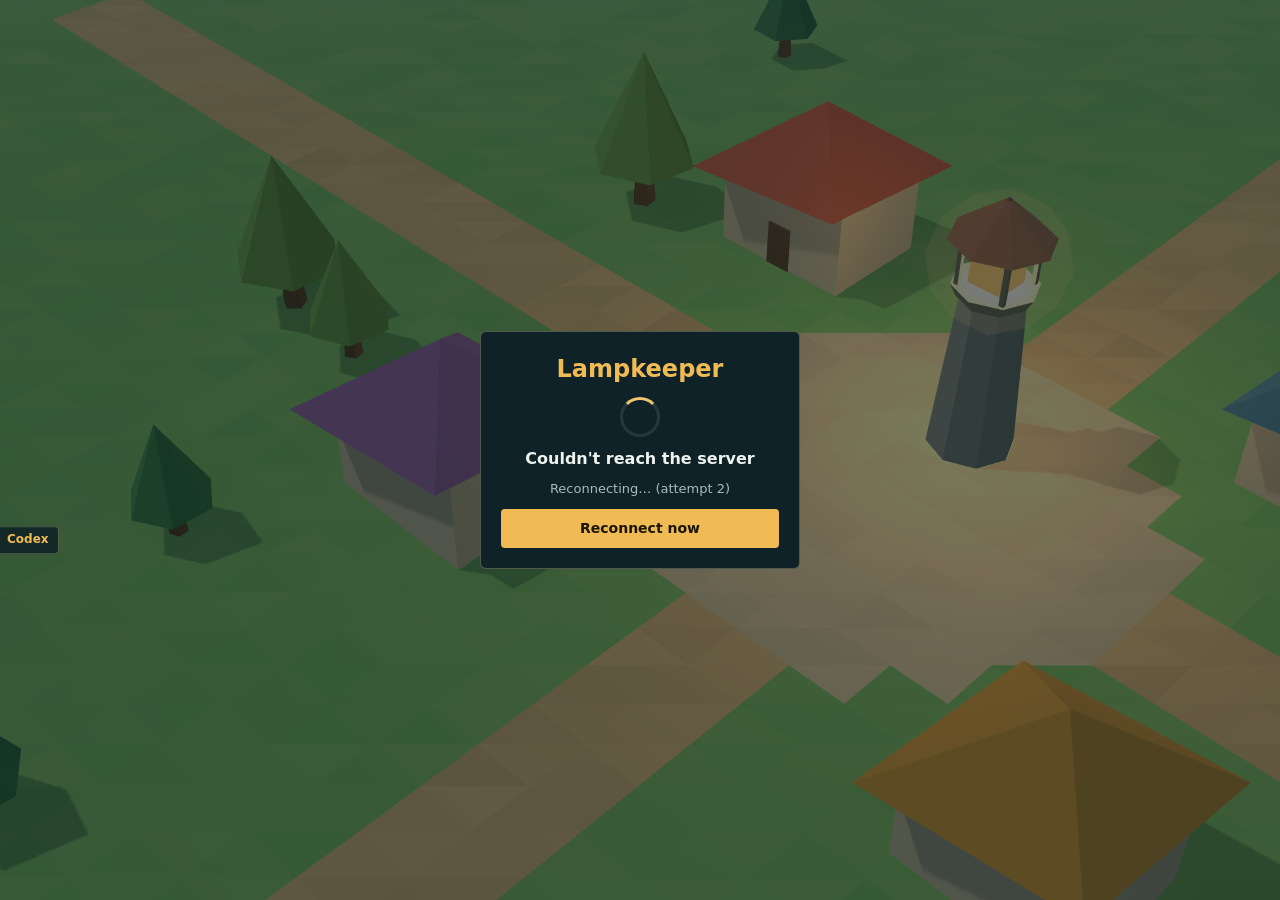
==== commit 42a75db9: "화면 갱신" ====
--- a/index.html
+++ b/index.html
@@ -13,8 +13,8 @@
   <link rel="icon" type="image/png" href="./icon-192.png">
   <link rel="manifest" href="./manifest.webmanifest">
   <meta name="theme-color" content="#0e2227">
-  <script type="module" crossorigin src="./assets/index-BL3EOVRS.js"></script>
-  <link rel="stylesheet" crossorigin href="./assets/index-CrXPP1sZ.css">
+  <script type="module" crossorigin src="./assets/index-Cpckyqp_.js"></script>
+  <link rel="stylesheet" crossorigin href="./assets/index-Bl6_24AT.css">
 </head>
 <!-- 이 파일은 이 게임(등불지기)의 것이다: 위의 머리(제목, 아이콘, manifest, 색)와 아래의 진입점(script: ./main.ts)이 전부다.
      body의 마크업(틀의 창과 빈 자리)은 틀의 뼈대(engine/client/hud/skeleton.ts)를 engine/client/hud/shell.ts가 붙이고,
--- a/assets/index-Bl6_24AT.css
+++ b/assets/index-Bl6_24AT.css
@@ -0,0 +1 @@
+:root{--lightningcss-light: ;--lightningcss-dark:initial;color-scheme:dark;--sky:#a9cdd0;--ink:#0e2227;--ink-rgb:14, 34, 39;--panel:rgba(var(--ink-rgb), .86);--cover-rgb:8, 20, 24;--line:#e9d6a04d;--fg:#eef3ee;--dim:#a9bdb8;--gold:#f0bb55;--on-gold:#1c1405;--good:#7fd68a;--bad:#ffb3a8;--ally:#8fd8ff;--hp:#dc5a4c;--xp:#a98bea;--font:"Malgun Gothic", "Apple SD Gothic Neo", "Noto Sans KR", system-ui, sans-serif;--mono:Consolas, "SF Mono", monospace;--c-bg:var(--sky);--c-surface:var(--ink);--c-surface-rgb:var(--ink-rgb);--c-overlay-rgb:var(--cover-rgb);--c-fill-1:#ffffff0d;--c-fill-2:#ffffff1a;--c-sunk:#00000061;--c-sunk-1:#0003;--c-sunk-2:#0000008c;--c-sunk-3:#000000bf;--c-black:#000;--c-white:#fff;--c-flash:#0a0f12;--c-psave:#05090b;--c-line:var(--line);--c-text:var(--fg);--c-text-2:var(--dim);--c-text-3:#7d8f8b;--c-accent:var(--gold);--c-on-accent:var(--on-gold);--c-accent-bg:#f0be5a1f;--c-accent-grad:linear-gradient(180deg, #ffd27a, #e0a040);--c-on-accent-grad:#2a1a08;--c-good:var(--good);--c-good-hi:#b0eeb6;--c-good-bg:#7fd68a26;--c-good-line:#7fd68a80;--c-bad:var(--bad);--c-bad-strong:#ff8a74;--c-bad-bg:#dc5a4c2e;--c-bad-line:#ff786473;--c-danger-fill:#8a2a2a;--c-warn:#f0c86e;--c-info:var(--ally);--c-ally:var(--ally);--c-foe:#ffd9d2;--c-boss:#e0603a;--c-boss-bg:#e0603a40;--c-dot:#e5483a;--c-hp:var(--hp);--c-xp:var(--xp);--c-xp-hi:#cdb8ff;--c-cur-gold:#ffe08a;--c-cur-second:#9fd8ff;--c-dungeon:#c9b8ff;--c-dungeon-line:#8f7bd0;--c-row-front:#d98a5a;--c-row-back:#5a9ad9;--c-chat-who:#8fe0e6;--c-chat-near:#c9e6a0;--c-chat-guild:#9fe0a8;--c-chat-party:#a9cdfa;--c-chat-whisper:#e3b5ff;--c-icon-bg:var(--icon-bg,#ffffff0d);--c-focus:#5cc8ff;--c-focus-halo:#000000b3;--rar-common:#b4bcc4;--rar-uncommon:#7fd68a;--rar-rare:#6aa8f0;--rar-epic:#d79bff;--rar-legend:#f0b440;--rar-myth:#ff6a5a;--fs-xs:calc(12px * var(--fs-scale,1));--fs-sm:calc(13px * var(--fs-scale,1));--fs-md:calc(14px * var(--fs-scale,1));--fs-lg:calc(16px * var(--fs-scale,1));--fs-xl:calc(20px * var(--fs-scale,1));--fs-2xl:calc(24px * var(--fs-scale,1));--fs-3xl:calc(30px * var(--fs-scale,1));--lh:1.45;--sp-1:4px;--sp-2:8px;--sp-3:12px;--sp-4:16px;--sp-5:24px;--sp-6:32px;--r-sm:4px;--r-md:6px;--r-lg:12px;--r-pill:999px;--shadow-1:0 4px 14px #00000073;--shadow-2:0 8px 30px #0000008c;--z-zone:3;--z-hud-float:9;--z-page:12;--z-page-over:13;--z-modal:20;--z-float:30;--z-popup:41;--z-tutorial:49;--z-stpage:51;--z-sheet:52;--z-menu:53;--z-toast:55;--z-reveal:56;--z-confirm:60;--z-tip:61;--z-psave:70;--dur-fast:.12s;--dur-base:.2s;--dur-slow:.35s;--dur-reward:.6s;--ease-out:cubic-bezier(.2, .8, .2, 1);--ease-in:cubic-bezier(.4, 0, 1, 1);--tap:32px}body{--c-panel:rgba(var(--c-surface-rgb), .86);--c-line-strong:var(--c-accent);--c-title:var(--c-accent)}:root[data-contrast="1"],:root[data-contrast="1"] body,:root[data-contrast="1"] body[data-mode]{--c-text:#fff;--c-text-2:#e4ece9;--c-text-3:#b9c6c2;--c-line:#ffffffb8;--c-line-strong:#fff;--c-panel:rgb(var(--c-surface-rgb));--c-fill-1:#ffffff1a;--c-fill-2:#ffffff2e;--c-sunk:#0009;--c-good:#9ff0a8;--c-bad:#ffc4bb;--c-warn:#ffd98a;--c-focus:#fff;--c-focus-halo:#000}:root[data-contrast="1"] :is(button,select,input,.chip){border-color:var(--c-line)}:root[data-contrast="1"] .tag{text-shadow:0 0 2px var(--c-black), 0 0 4px var(--c-black), 0 1px 3px var(--c-black)}@media (pointer:coarse){:root{--tap:44px}}@media (prefers-reduced-motion:reduce){:root:not([data-still="0"]){--dur-fast:1ms;--dur-base:1ms;--dur-slow:1ms;--dur-reward:1ms}}:root[data-still="1"]{--dur-fast:1ms;--dur-base:1ms;--dur-slow:1ms;--dur-reward:1ms}:root[data-still="1"] *,:root[data-still="1"] :before,:root[data-still="1"] :after{transition-duration:1ms!important;animation-duration:1ms!important;animation-iteration-count:1!important}.btn-primary{background:var(--c-accent);color:var(--c-on-accent);border:1px solid #0000;font-weight:700}.btn-secondary,button.plain{background:var(--c-panel);color:var(--c-text);border:1px solid var(--c-line);font-weight:400}.btn-ghost{color:var(--c-text-2);background:0 0;border:1px solid #0000;font-weight:400}.btn-danger{color:var(--c-bad);border:1px solid var(--c-bad-line);background:0 0;font-weight:700}.btn-danger.armed{background:var(--c-danger-fill);color:var(--c-white)}.btn-lg{min-height:52px;font-size:var(--fs-xl);border-radius:var(--r-lg);font-weight:800}.btn-sm{font-size:var(--fs-xs);padding:4px 8px}button .why{font-size:var(--fs-xs);font-weight:400;line-height:1.25;display:block}button:disabled .why{color:var(--c-warn)}button.has-why:disabled{opacity:1;filter:none;background:var(--c-fill-1);color:var(--c-text-3);border-color:var(--c-line)}.toggle{align-items:center;gap:6px;display:inline-flex}.toggle:before{content:"";background:var(--c-text-3);border-radius:50%;flex:none;width:10px;height:10px}.toggle[aria-pressed=true]:before{background:var(--c-accent);box-shadow:0 0 0 3px var(--c-accent-bg)}*{box-sizing:border-box}html,body{height:100%;margin:0}body{background:var(--c-bg);color:var(--c-text);font:var(--fs-md)/var(--lh) var(--font);-webkit-user-select:none;user-select:none;touch-action:none;word-break:keep-all;overflow-wrap:anywhere;overflow:hidden}[hidden]{display:none!important}body>:not(#view):not(#tags):not(#flash):not(script){zoom:var(--ui-scale,1)}#view{width:100%;height:100%;display:block;position:fixed;inset:0}#tags{pointer-events:none;position:fixed;inset:0;overflow:hidden}.tag{white-space:nowrap;font-size:calc(var(--fs-xs) * var(--ui-scale,1));text-shadow:0 1px 2px var(--c-black), 0 0 4px var(--c-sunk-3);will-change:transform;font-weight:600;position:absolute;top:0;left:0}.tag.me{color:var(--c-accent)}.tag .say{max-width:calc(220px * var(--ui-scale,1));white-space:normal;text-align:center;background:var(--c-panel);border:1px solid var(--c-line);border-radius:var(--r-sm);text-shadow:none;margin:0 auto 3px;padding:2px 7px;font-weight:400;display:block}#hud{pointer-events:none;padding:calc(12px + env(safe-area-inset-top,0px)) max(16px, env(safe-area-inset-right,0px)) calc(12px + env(safe-area-inset-bottom,0px)) max(16px, env(safe-area-inset-left,0px));position:fixed;inset:0}.panel{pointer-events:auto;background:var(--c-panel);border:1px solid var(--c-line);border-radius:var(--r-sm);padding:8px 10px;position:absolute}#me{left:max(16px, env(safe-area-inset-left,0px));top:calc(12px + env(safe-area-inset-top,0px));min-width:170px}#me .name{font-size:var(--fs-lg);color:var(--c-accent);text-align:left;cursor:pointer;white-space:nowrap;text-overflow:ellipsis;background:0 0;border:0;max-width:100%;padding:0;font-weight:700;overflow:hidden}#me .name:hover{text-decoration:underline}#renameForm{gap:6px;display:flex}#renameForm input{flex:auto;min-width:0}#renameForm button{white-space:nowrap;flex:none;padding:4px 10px}.ttitle{color:var(--c-title);font-weight:700}.note{font-size:var(--fs-xs);color:var(--c-text-2)}.btns{gap:6px;display:flex}.btns button{font-size:var(--fs-xs);flex:1;padding:6px 4px}.btns button:disabled{opacity:.4;filter:grayscale();cursor:default}.tag.npc{color:var(--c-good-hi)}.tag.ally{color:var(--c-ally)}#party{border-top:1px solid var(--c-line);flex-direction:column;gap:5px;padding-top:6px;display:flex}#party[hidden]{display:none}#partyList{flex-direction:column;gap:5px;display:flex}.prow{flex-direction:column;gap:2px;display:flex}.prow .bar{height:6px}.pname{color:var(--c-ally);white-space:nowrap;text-overflow:ellipsis;font-weight:700;overflow:hidden}#partyLeave{font-size:var(--fs-xs);padding:2px 6px}#pcard{text-align:center;flex-direction:column;align-items:stretch;gap:6px;min-width:120px;display:flex;position:fixed}#pcard[hidden],#invite[hidden]{display:none}#pcard button,#invite button{font-size:var(--fs-sm);padding:6px 10px}#invite{text-align:center;border-color:var(--c-ally);flex-direction:column;gap:8px;width:max-content;max-width:min(360px,92%);display:flex;top:42%;left:50%;transform:translate(-50%)}.num{font-size:var(--fs-xs);color:var(--c-text-2);font-variant-numeric:tabular-nums}#chat{left:max(16px, env(safe-area-inset-left,0px));bottom:calc(12px + env(safe-area-inset-bottom,0px));flex-direction:column;gap:6px;width:320px;display:flex}#log{height:132px;font-size:var(--fs-xs);-webkit-mask-image:linear-gradient(to bottom, transparent, var(--c-black) 12px);-webkit-mask-image:linear-gradient(to bottom, transparent, var(--c-black) 12px);mask-image:linear-gradient(to bottom, transparent, var(--c-black) 12px);flex-direction:column;justify-content:flex-end;gap:2px;display:flex;overflow:hidden}#log:empty{display:none}#log div{overflow-wrap:anywhere}#log .who{color:var(--c-chat-who);font-weight:600}#log .sys{color:var(--c-accent)}input,button{font:inherit;color:var(--c-text);border:1px solid var(--c-line);border-radius:var(--r-sm)}input{background:var(--c-sunk);-webkit-user-select:text;user-select:text;width:100%;padding:6px 8px}:is(input,button,select,a,summary,textarea,[tabindex],[role=button],[role=tab]):focus-visible{outline:3px solid var(--c-focus);outline-offset:2px;box-shadow:0 0 0 5px var(--c-focus-halo)}:is(#menuTabs,#menuSub,#menuList,#rightcol,#bagList,.hk-dock,.cardgrid) :focus-visible{outline-offset:-3px;box-shadow:none}[tabindex="-1"]:focus{box-shadow:none;outline:none}button{background:var(--c-accent);color:var(--c-on-accent);cursor:pointer;border-color:#0000;padding:8px 12px;font-weight:700}.row{justify-content:space-between;align-items:baseline;gap:8px;display:flex}.bar{background:var(--c-fill-2);border-radius:var(--r-sm);height:10px;overflow:hidden}.bar i{transform-origin:0;height:100%;transition:transform .15s linear;display:block}.bar.hp i{background:var(--c-hp)}.bar.xp{height:5px}.bar.xp i{background:var(--c-xp);transform:scaleX(0)}#me{flex-direction:column;gap:5px;width:220px;display:flex}#topmid{left:50%;top:calc(12px + env(safe-area-inset-top,0px));pointer-events:none;flex-direction:column;align-items:center;gap:6px;max-width:100%;display:flex;position:absolute;transform:translate(-50%)}#topmid .panel:not(.free){position:static}#tgt{flex-direction:column;gap:5px;width:220px;display:flex}#rightcol{right:max(16px, env(safe-area-inset-right,0px));top:calc(12px + env(safe-area-inset-top,0px));pointer-events:none;z-index:2;flex-direction:column;gap:8px;width:250px;display:flex;position:absolute}#rightcol .panel:not(.free){width:auto;position:static}#shop{right:max(16px, env(safe-area-inset-right,0px));top:calc(12px + env(safe-area-inset-top,0px));flex-direction:column;gap:6px;width:250px;display:flex}#shopList,#forge,#forgeList{flex-direction:column;gap:6px;display:flex}#forge[hidden]{display:none}.shoprow{justify-content:space-between;align-items:center;gap:8px;display:flex}.icon{width:var(--icon,32px);height:var(--icon,32px);border-radius:var(--r-md);background-repeat:no-repeat;background-color:var(--c-icon-bg);box-shadow:inset 0 0 0 1px var(--c-line);flex:none;display:inline-block}.icon.sm{--icon:18px;box-shadow:none;vertical-align:-4px;background-color:#0000;border-radius:0;margin-right:3px}.mrow .what .icon{--icon:30px;vertical-align:middle;margin-right:6px}.icon.sm{align-self:center}.icon.sm+#gold{flex:1}#gold{white-space:nowrap}.row:has(>#gold){flex-wrap:wrap;column-gap:8px}.shoprow>.icon+div{flex:1}.bagrow>.icon{--icon:28px;align-self:center;margin-right:-4px}.bagrow>.icon+.slot{flex:1}.skill.potion.pic{flex-direction:column;gap:1px}.skill.potion.pic .icon{--icon:30px;box-shadow:none;margin-top:8px}.skill.potion.pic .n{font-size:var(--fs-xs);white-space:nowrap;margin-top:0}.shoprow .iname{font-weight:700}.shoprow button{font-size:var(--fs-xs);white-space:nowrap;padding:5px 8px}.shoprow button:disabled{opacity:.4;cursor:default}.gold{color:var(--c-cur-gold);font-weight:700;font-size:var(--fs-xs)}.skill.potion{border-color:var(--c-good-line)}.skill.potion.empty .n{opacity:.45}#classPick{background:rgba(var(--c-overlay-rgb), .45);padding:16px max(16px, env(safe-area-inset-right,0px)) 16px max(16px, env(safe-area-inset-left,0px));justify-content:center;align-items:center;display:flex;position:fixed;inset:0}#classPick .card{width:600px;max-height:100%;overflow-y:auto}#classPick h2{font-size:var(--fs-xl);color:var(--c-title);margin:0}#classList{flex-wrap:wrap;gap:10px;display:flex}.classopt{text-align:left;background:var(--c-panel);color:var(--c-text);border:1px solid var(--c-line);flex-direction:column;flex:160px;gap:4px;padding:12px;font-weight:400;display:flex}.classopt:hover{border-color:var(--c-accent)}.classopt .cname{font-size:var(--fs-lg);color:var(--c-accent);font-weight:700}button.plain{background:var(--c-panel);color:var(--c-text);border:1px solid var(--c-line);font-weight:400;font-size:var(--fs-xs);padding:6px 8px}button.plain:hover{border-color:var(--c-accent)}.banner{background:var(--c-panel);border:1px solid var(--c-accent);border-radius:var(--r-md);text-align:center;pointer-events:none;z-index:8;width:max-content;max-width:min(560px,92%);padding:12px 20px;animation:.25s ease-out bannerIn;position:absolute;top:26%;left:50%;transform:translate(-50%)}.banner #bannerText{font-size:var(--fs-xl);color:var(--c-accent);font-weight:800}.banner #bannerSub{font-size:var(--fs-sm);color:var(--c-text);margin-top:5px}.banner.bad{border-color:var(--c-hp)}.banner.bad #bannerText{color:var(--c-bad)}.banner.good{border-color:var(--c-good)}.banner.good #bannerText{color:var(--c-good-hi)}@keyframes bannerIn{0%{opacity:0;transform:translate(-50%,-8px)}to{opacity:1;transform:translate(-50%)}}#feed{font-size:var(--fs-sm);flex-direction:column;align-items:center;gap:3px;display:flex}#feed div{background:rgba(var(--c-surface-rgb), .72);border-radius:var(--r-sm);padding:2px 10px;animation:4.5s linear forwards feedOut}@keyframes feedOut{0%,80%{opacity:1}to{opacity:0}}#flash{background:var(--c-flash);opacity:0;pointer-events:none;position:fixed;inset:0}#flash.on{animation:1.4s ease-out flash}@keyframes flash{0%{opacity:.92}35%{opacity:.85}to{opacity:0}}.skill.cooling .n,.skill.cooling .c{opacity:.18}#chatBtn{display:none}#classPick p{margin:0}#lang{font:inherit;font-size:var(--fs-xs);color:var(--c-text);background:var(--c-sunk);border:1px solid var(--c-line);border-radius:var(--r-sm);padding:1px 2px}.tname{color:var(--c-foe);font-weight:700}.tag.mon{color:var(--c-foe)}.tag.boss{font-size:var(--fs-md);color:var(--c-bad)}.tag.boss .hpw{width:110px;height:7px}.tag>div{text-align:center}.tag .hpw{background:var(--c-sunk-2);border-radius:var(--r-sm);width:54px;height:5px;margin:2px auto 0;overflow:hidden}.tag .hpw i{background:var(--c-hp);height:100%;display:block}.float{font-size:var(--fs-xl);color:var(--c-white);white-space:nowrap;text-shadow:0 2px 0 var(--c-sunk-3), 0 0 6px var(--c-sunk-2);font-weight:800;position:absolute;top:0;left:0}.float.crit{color:var(--c-accent);font-size:var(--fs-2xl)}.float.hurt{color:var(--c-bad-strong)}.float.heal{color:var(--c-good)}.float.small{font-size:var(--fs-md);color:var(--c-text)}#bottom{left:50%;bottom:calc(12px + env(safe-area-inset-bottom,0px));pointer-events:none;flex-direction:column;align-items:center;gap:6px;width:max-content;max-width:100%;display:flex;position:absolute;transform:translate(-50%)}#hint{background:rgba(var(--c-surface-rgb), .6);border-radius:var(--r-sm);font-size:var(--fs-xs);max-width:calc(calc(var(--uvw,1vw) * 100) - 720px);text-align:center;text-wrap:balance;padding:3px 9px}#skills{pointer-events:auto;gap:6px;display:flex}.skill{background:var(--c-panel);width:66px;height:62px;color:var(--c-text);border:1px solid var(--c-line);justify-content:center;align-items:center;padding:0;font-weight:700;display:flex;position:relative;overflow:hidden}.skill:hover{border-color:var(--c-accent)}.skill .k{font-family:var(--mono);font-size:var(--fs-xs);color:var(--c-accent);font-weight:400;position:absolute;top:3px;left:5px}.skill .n{font-size:var(--fs-sm);z-index:1;text-shadow:0 0 3px var(--c-black);margin-top:8px;position:relative}.skill .cd{background:var(--c-sunk);transform-origin:bottom;position:absolute;inset:0;transform:scaleY(0)}.skill .t{font-variant-numeric:tabular-nums;font-size:var(--fs-sm);color:var(--c-white);text-shadow:0 0 3px var(--c-black);position:absolute;bottom:2px;right:4px}#actRow{justify-content:center;gap:6px;display:flex}@media (pointer:coarse){#skills{justify-content:flex-end}}#autoBtn{pointer-events:auto;background:var(--c-panel);color:var(--c-text);border:1px solid var(--c-line);white-space:nowrap;padding:6px 12px;font-weight:400}#autoBtn.on{background:var(--c-accent);color:var(--c-on-accent);border-color:#0000;font-weight:700}#mapBtn{pointer-events:auto;background:var(--c-panel);color:var(--c-text);border:1px solid var(--c-line);white-space:nowrap;padding:6px 12px;font-weight:400}#mapBtn[aria-pressed=true]{border-color:var(--c-accent)}#tabBtn{pointer-events:auto;background:var(--c-panel);color:var(--c-text);border:1px solid var(--c-line);flex:1;font-weight:400;display:none}#stick{left:max(20px, env(safe-area-inset-left,0px));bottom:calc(20px + env(safe-area-inset-bottom,0px));background:rgba(var(--c-surface-rgb), .5);border:1px solid var(--c-line);pointer-events:auto;touch-action:none;border-radius:50%;width:116px;height:116px;display:none;position:absolute}#knob{background:var(--c-panel);border:1px solid var(--c-accent);pointer-events:none;border-radius:50%;width:48px;height:48px;margin:-24px 0 0 -24px;position:absolute;top:50%;left:50%}#gate{background:rgba(var(--c-overlay-rgb), .55);padding:16px max(16px, env(safe-area-inset-right,0px)) 16px max(16px, env(safe-area-inset-left,0px));justify-content:center;align-items:center;display:flex;position:fixed;inset:0}body:not(:has(#gate)):before{content:"";background:rgba(var(--c-overlay-rgb), .55);position:fixed;inset:0}.card{background:var(--c-surface);border:1px solid var(--c-line);border-radius:var(--r-md);flex-direction:column;gap:10px;width:320px;max-width:100%;padding:20px;display:flex}.card h1{font-size:var(--fs-2xl);color:var(--c-title);margin:0}.card p{color:var(--c-text-2);margin:0}#gateLoad{font-size:var(--fs-xs);flex-direction:column;gap:4px;display:flex}#gateLoad progress{width:100%;height:6px;accent-color:var(--c-accent)}.card label{font-size:var(--fs-xs);color:var(--c-text-2)}@media (pointer:coarse){#stick{display:block}input,select,#lang{font-size:16px}#hint{display:none}#tabBtn{display:block}#bottom{left:auto;right:max(16px, env(safe-area-inset-right,0px));align-items:stretch;transform:none}#chat{bottom:auto;left:auto;right:max(16px, env(safe-area-inset-right,0px));top:calc(12px + env(safe-area-inset-top,0px));width:200px}#log{height:64px}#chatForm{display:none}#chat.typing #chatForm,#chatBtn{display:block}#chat.typing #chatBtn{display:none}#log{pointer-events:none}#rightcol{max-height:calc(100% - 310px - env(safe-area-inset-top,0px) - env(safe-area-inset-bottom,0px));scrollbar-width:none;pointer-events:auto;overflow-y:auto}#feed{width:max-content;max-width:calc(var(--uvw,1vw) * 92);align-items:flex-end;margin-bottom:6px;position:absolute;bottom:100%;right:0}#rightcol{top:calc(150px + env(safe-area-inset-top,0px));width:200px}.banner{top:34%}}@media (width<=1100px){#hint{display:none}}@media (width<=720px){#me{width:168px}#me .row:first-child{flex-wrap:wrap;gap:0 8px}#status{display:none}#topmid{left:max(16px, env(safe-area-inset-left,0px));top:calc(20px + var(--me-h,200px) + env(safe-area-inset-top,0px));align-items:flex-start;transform:none}#me{gap:4px}#tgt{width:168px}#rightcol{width:160px}#shop{width:200px}#chat{width:160px}.skill{width:58px;height:56px}#actRow button{font-size:var(--fs-xs);padding:7px 5px}.banner{padding:8px 12px}.banner #bannerText{font-size:var(--fs-lg)}.banner #bannerSub{font-size:var(--fs-xs)}#hpt{white-space:nowrap}}#me .name{flex:auto;min-width:0}@media (height<=480px){#chat{top:auto;right:auto;left:calc(max(16px, env(safe-area-inset-left,0px)) + 124px);bottom:calc(10px + env(safe-area-inset-bottom,0px));background:rgba(var(--c-surface-rgb), .62);gap:3px;width:210px;padding:4px 6px}#log{height:34px;font-size:var(--fs-xs)}#chatBtn{padding:2px 8px}#status{display:none}#me{gap:3px;width:200px;padding:6px 9px}#me .name{font-size:var(--fs-md)}#me .row:first-child{flex-wrap:nowrap}#stick{width:104px;height:104px;bottom:calc(10px + env(safe-area-inset-bottom,0px))}#topmid{left:calc(max(16px, env(safe-area-inset-left,0px)) + 208px);top:calc(12px + env(safe-area-inset-top,0px));align-items:flex-start;transform:none}#tgt{width:170px}#rightcol{top:calc(12px + env(safe-area-inset-top,0px));right:max(16px, env(safe-area-inset-right,0px));width:360px;max-width:46%;max-height:calc(100% - 136px - env(safe-area-inset-top,0px) - env(safe-area-inset-bottom,0px));pointer-events:auto;align-items:flex-end;overflow-y:auto}#rightcol .panel{padding:6px 9px}#rightcol #shop,#rightcol #forge{width:230px;max-width:100%}.btns button{font-size:var(--fs-xs);white-space:nowrap;padding:5px 2px}#rightcol{scrollbar-width:none}.skill{width:62px;height:56px}.banner{top:16%}}html,body{height:var(--view-h,100%)}#view,#tags,#flash{width:var(--view-w,100%);height:var(--view-h,100%);bottom:auto;right:auto}#hud,#gate,#classPick{width:var(--app-w,100%);height:var(--app-h,100%);bottom:auto;right:auto}#hud{left:var(--hud-x,0px);width:var(--hud-w,var(--app-w,100%))}#bag{flex-direction:column;gap:8px;width:270px;max-width:92%;max-height:86%;display:flex;top:50%;left:50%;overflow-y:auto;transform:translate(-50%,-50%)}#bag[hidden]{display:none}#bagList{flex-direction:column;gap:6px;display:flex}.bagrow{justify-content:space-between;align-items:baseline;gap:10px;display:flex}.bagrow .slot{color:var(--c-text-2);font-size:var(--fs-xs);flex:none}.bagrow .what{text-align:right}.bagrow .iname{font-weight:700}.baghead{color:var(--c-accent);font-weight:700;font-size:var(--fs-xs);border-top:1px solid var(--c-line);padding-top:6px}.baggrid{grid-template-columns:repeat(5,1fr);gap:6px;display:grid}.bagcell{aspect-ratio:1;background:var(--c-fill-1);border:1px solid var(--c-line);border-radius:var(--r-md);justify-content:center;align-items:center;min-height:0;padding:0;display:flex;position:relative}.bagcell .icon{--icon:100%;width:86%;height:86%;box-shadow:none;background-color:#0000}.bagcell.none{opacity:.38}.bagcell.on{border-color:var(--c-accent);box-shadow:0 0 0 1px var(--c-accent);opacity:1}.bagcell .bagn{font-size:var(--fs-xs);color:var(--c-white);text-shadow:0 0 3px var(--c-black), 0 0 2px var(--c-black);font-variant-numeric:tabular-nums;font-weight:700;position:absolute;bottom:1px;right:3px}.bagcell .bagabbr{font-size:var(--fs-xs);color:var(--c-text-2);font-weight:700}.baginfo{background:var(--c-fill-1);border-radius:var(--r-md);flex-direction:column;gap:3px;min-height:40px;padding:6px 8px;display:flex}.baginfo .row{justify-content:space-between;gap:8px;display:flex}.baginfo .iname{font-weight:700}#bagBtn{font-size:var(--fs-xs);padding:1px 8px}@media (pointer:coarse){#bagBtn{font-size:var(--fs-md);padding:3px 10px}}#bag{background:var(--c-surface);z-index:6}#bagClose{background:var(--c-surface);box-shadow:0 10px 0 var(--c-surface), 0 -6px 8px var(--c-surface);position:sticky;bottom:0}#bagBtn{white-space:nowrap;flex:none}.classopt.current{border-color:var(--c-accent)}.btns{align-items:center}.blabel{font-size:var(--fs-xs);color:var(--c-text-2);white-space:nowrap;flex:none}.btns button{white-space:nowrap;padding-left:2px;padding-right:2px}#mapBox{pointer-events:none;flex-direction:column;align-items:center;gap:3px;display:flex;position:absolute;bottom:12px;right:16px}#minimap{pointer-events:auto;cursor:pointer}#coin{color:var(--c-accent);font-weight:700;font-size:var(--fs-xs);margin-left:auto}#hpt+.icon.sm{margin-left:auto}.icon.sm+#coin{margin-left:0}#buffs{flex-wrap:wrap;gap:4px;margin-top:4px;display:flex}#buffs[hidden]{display:none}#buffs .buff{font-size:var(--fs-xs);border-radius:var(--r-sm);border:1px solid var(--c-accent);color:var(--c-accent);background:var(--c-accent-bg);white-space:nowrap;padding:1px 6px}#wmap{background:var(--c-surface);width:max-content;max-width:98%;max-height:98%;z-index:var(--z-float);flex-direction:column;gap:6px;padding:8px;display:flex;top:50%;left:50%;transform:translate(-50%,-50%)}#wmap[hidden]{display:none}#wmapHead{gap:8px}#wmapHead #wmapArea{flex:1}#wmapListBtn[aria-pressed=true]{border-color:var(--c-accent);color:var(--c-accent)}#wmapBody{align-items:stretch;gap:10px;display:flex;position:relative}#wmapStage{flex:none;position:relative}#wmapCanvas{cursor:crosshair;touch-action:none;border-radius:var(--r-sm);display:block}#wmapTools{flex-direction:column;gap:5px;display:flex;position:absolute;top:8px;right:8px}#wmapTools button{min-width:34px;height:34px;font-size:var(--fs-lg);background:var(--c-panel);color:var(--c-text);border:1px solid var(--c-line);padding:0 8px;font-weight:700}#wmapTools #wmapMe{font-size:var(--fs-xs);font-weight:400}#wmapTravel{background:rgba(var(--c-surface-rgb), .9);border:1px solid var(--c-accent);border-radius:var(--r-sm);font-size:var(--fs-xs);white-space:nowrap;align-items:center;gap:6px;padding:4px 8px;display:flex;position:absolute;top:8px;left:50%;transform:translate(-50%)}#wmapTravel[hidden]{display:none}#wmapTip{pointer-events:none;background:rgba(var(--c-surface-rgb), .92);border:1px solid var(--c-line);border-radius:var(--r-sm);font-size:var(--fs-xs);white-space:nowrap;padding:2px 7px;position:absolute}#wmapCard{background:rgba(var(--c-surface-rgb), .95);flex-direction:column;gap:4px;width:230px;max-width:calc(100% - 70px);display:flex;top:8px;left:8px}#wmapCard[hidden]{display:none}#wmapCardInfo{font-size:var(--fs-sm);line-height:1.4}#wmapCard .btns{margin-top:4px}#wmapCard #wmapHunt[hidden]{display:none}#wmapList{width:230px;max-height:calc(calc(var(--uvh,1vh) * 94) - 92px);flex-direction:column;gap:3px;display:flex;overflow-y:auto}#wmapList[hidden]{display:none}.wmkind{font-size:var(--fs-xs);color:var(--kc,var(--c-accent));border-bottom:1px solid var(--c-line);margin-top:6px;padding-bottom:2px;font-weight:700}.wmrow{align-items:center;gap:6px;display:flex}.wmrow .wmname{text-align:left;line-height:1.25;font-size:var(--fs-sm);border:0;flex:1;padding:3px 2px}.wmrow .wmname .note{font-size:var(--fs-xs)}.wmrow.locked .wmname{color:var(--c-text-2)}.wmrow .wmgo{font-size:var(--fs-xs);white-space:nowrap;flex:none;padding:4px 7px}@media (width<=759px){#wmapList{background:rgba(var(--c-surface-rgb), .96);border-left:1px solid var(--c-line);z-index:2;width:min(230px,70%);max-height:none;padding:4px 8px;position:absolute;top:0;bottom:0;right:0}}#mapBtn.on{border-color:var(--c-accent);color:var(--c-accent)}#minimap{border:1px solid var(--c-line);background:var(--c-panel);border-radius:50%;width:150px;height:150px}#mapLegend{background:rgba(var(--c-surface-rgb), .6);border-radius:var(--r-sm);font-size:var(--fs-xs);white-space:nowrap;padding:1px 7px}@media (pointer:coarse),(width<=900px),(height<=520px){#mapBox{display:none}}@media (pointer:fine) and (width>=901px) and (height>=521px){#rightcol{scrollbar-width:none;pointer-events:auto;max-height:calc(100% - 200px);overflow-y:auto}#rightcol>.panel{flex:none}#rightcol>#shop,#rightcol>#forge{scrollbar-width:thin;flex:0 auto;min-height:84px;overflow-y:auto}}#lv{white-space:nowrap;flex:none}html:lang(en) .skill .n{font-size:var(--fs-xs)}html:lang(en) body{overflow-wrap:break-word}#menu{background:var(--c-surface);z-index:5;flex-direction:column;gap:8px;width:440px;max-width:94%;height:min(600px,86%);display:flex;top:50%;left:50%;transform:translate(-50%,-50%)}#menu[hidden]{display:none}#menuHead{flex:none;justify-content:flex-start;align-items:center}#menuHead .gold{margin-right:auto}#menuHead button{white-space:nowrap;flex:none;padding:4px 10px}#mix{font-size:var(--fs-xs);color:var(--c-text-2);flex-wrap:wrap;gap:4px 14px;padding:4px 2px 8px;display:flex}#mix[hidden],#mix label[hidden]{display:none}#mix label{align-items:center;gap:6px;display:flex}#mix input{width:110px;accent-color:var(--c-accent)}#menuTabs{scrollbar-width:none;flex:none;gap:4px;display:flex;overflow-x:auto}#menuTabs::-webkit-scrollbar{display:none}#menuTabs button{white-space:nowrap;flex:1 0 auto;padding:6px 5px;position:relative}#menuTabs button.on{background:var(--c-accent);color:var(--c-on-accent);border-color:var(--c-accent);font-weight:700}#menuTabs button.dot:after{content:"";background:var(--c-accent);border-radius:50%;width:7px;height:7px;position:absolute;top:2px;right:2px}#menuTabs button.dot.on:after{background:var(--c-dot)}@media (width<=720px){#menuTabs{flex-wrap:wrap}#menuTabs:has(>button:nth-child(5))>button{min-width:max-content;max-width:6em}}#menuList{overscroll-behavior:contain;flex-direction:column;flex:auto;gap:6px;min-height:0;display:flex;overflow-y:auto}#menuList>*{flex:none}#menuList{padding-right:3px}.mrow{border-left:3px solid var(--c-line);justify-content:space-between;align-items:center;gap:8px;padding-left:7px;display:flex}.mrow .what{min-width:0}.mrow .iname{font-weight:700}.mrow .acts{flex-wrap:wrap;flex:none;justify-content:flex-end;gap:4px;max-width:58%;display:flex}.mrow .acts button{font-size:var(--fs-xs);white-space:nowrap;padding:4px 7px}.mrow .acts button:disabled,.mtools button:disabled,#menuList>button:disabled{opacity:.4;cursor:default}.mrow.gear{flex-direction:column;align-items:stretch;gap:4px;padding-top:2px;padding-bottom:2px}.mrow.gear .acts{max-width:none}.mslot{border:1px solid var(--c-line);border-radius:var(--r-sm);font-size:var(--fs-xs);color:var(--c-text-2);white-space:nowrap;vertical-align:1px;margin-right:6px;padding:0 5px;font-weight:400;display:inline-block}.mrow.empty .iname{color:var(--c-text-2);font-weight:400}.opt{white-space:nowrap}.mresult{font-size:var(--fs-sm);font-weight:700}.mrow.ok{background:var(--c-good-bg);border-left-color:var(--c-good)}.mrow.ok .mresult{color:var(--c-good-hi)}.mrow.fail{background:var(--c-bad-bg);border-left-color:var(--c-hp)}.mrow.fail .mresult{color:var(--c-bad)}.mrow .acts button.armed{border-color:var(--c-accent);color:var(--c-accent);font-weight:700}.mrow.rar1{border-left-color:var(--rar-uncommon)}.mrow.rar1 .iname{color:var(--rar-uncommon)}.mrow.rar2{border-left-color:var(--rar-rare)}.mrow.rar2 .iname{color:var(--rar-rare)}.mrow.rar3{border-left-color:var(--rar-epic)}.mrow.rar3 .iname{color:var(--rar-epic)}.mrow.done{opacity:.55}.mrow.mine{border-left-color:var(--c-accent)}.mrow.mine .iname{color:var(--c-accent)}#menuBtn{font-size:var(--fs-xs);white-space:nowrap;flex:none;padding:1px 8px}#menuBtn.alert{border-color:var(--c-accent);color:var(--c-accent)}@media (pointer:coarse){#menuBtn{font-size:var(--fs-md);padding:3px 10px}.mrow .acts button{padding:7px 8px}}#me .row:has(#menuBtn){flex-wrap:wrap;justify-content:flex-start;gap:4px}#dungeon{border-color:var(--c-dungeon-line);flex-direction:column;gap:5px;display:flex}#dungeon[hidden]{display:none}#dungeon .ttitle{color:var(--c-dungeon)}#dgBtn{padding:7px}#dgMates{color:var(--c-ally)}@media (width<=720px){#forgeList .shoprow{flex-direction:column;align-items:stretch;gap:3px}#forgeList .shoprow button{align-self:flex-end}}.mrow.supply .iname{color:var(--c-text-2)}#rightcol[data-near=shop] #forge,#rightcol[data-near=forge] #shop{display:none}@media (pointer:coarse){#menuHead button{font-size:var(--fs-md);padding:5px 12px}}.mrow.made{border-left-color:var(--c-accent)}.mrow.made .iname{color:var(--c-accent)}.mfield{gap:4px;display:flex}.mfield input{flex:1;min-width:0}.mfield button{white-space:nowrap;flex:none;padding:4px 10px}#log .gchat{color:var(--c-chat-guild)}@media (pointer:coarse) and (width<=720px){#log{height:40px}#stick{width:90px;height:90px;left:max(8px, env(safe-area-inset-left,0px))}.shoprow{flex-wrap:wrap;row-gap:2px}.shoprow>.icon+div{flex:calc(100% - 46px);min-width:0}.shoprow button{margin-left:auto}#rightcol>#shop,#rightcol>#forge{max-height:calc(var(--uvh,1vh) * 42);flex:none;overflow-y:auto}#knob{width:42px;height:42px;margin:-21px 0 0 -21px}}.mbar{z-index:1;background:var(--c-surface);flex-wrap:wrap;gap:4px;padding-bottom:2px;display:flex;position:sticky;top:0}.mbar .mchips{flex:190px}.mtools{flex:250px;align-items:stretch;gap:4px;min-width:0;display:flex}.mtools select{min-width:0;font:inherit;font-size:var(--fs-xs);color:var(--c-text);background:var(--c-sunk);border:1px solid var(--c-line);border-radius:var(--r-sm);flex:1 1 0;padding:3px 2px}.mtools button.icon{min-width:30px;font-size:var(--fs-lg);flex:none;padding:3px 8px;line-height:1}.mtools .mpage{white-space:nowrap;flex:none;align-self:center}.mchips{gap:4px;display:flex}.mrow.chips4 .acts{max-width:66%}.mrow.chips4 .mchips{flex-wrap:wrap;justify-content:flex-end}.mrow.chips4 .mchips button{flex:1 0 auto}.mchips button{white-space:nowrap;flex:1 1 0;padding:5px 4px}.mchips button.on{background:var(--c-accent);color:var(--c-on-accent);border-color:var(--c-accent);font-weight:700}.mfield input.short{flex:0 76px}.devcode{font:600 var(--fs-2xl)/1.4 ui-monospace, Consolas, monospace;letter-spacing:2px;color:var(--c-accent);text-align:center;-webkit-user-select:all;user-select:all;padding:6px 0}#claimOpen{align-self:flex-start}#claimMsg,#menuList .note.bad{color:var(--c-bad)}@media (pointer:coarse){.mchips button{padding:7px 4px}.mtools select{font-size:16px}.mtools button.icon{min-width:34px}}@media (height<=480px){#menu{gap:5px;width:660px;height:94%;padding:6px 9px}#menuTabs button{padding:5px}#menuList{gap:5px}.mrow.gear{flex-direction:row;align-items:center}.mrow.gear .acts{flex-wrap:nowrap}}#channel{font:inherit;font-size:var(--fs-xs);color:var(--c-text);background:var(--c-sunk);border:1px solid var(--c-line);border-radius:var(--r-sm);flex:none;max-width:100%;padding:0 2px}#channel:disabled{opacity:.5}@media (pointer:coarse){#channel{font-size:16px}}@media (width<=720px),(height<=480px){#channel{appearance:none;white-space:nowrap;text-overflow:clip;flex:2.6em;min-width:2.6em;max-width:3.3em;padding:1px 3px;overflow:hidden}}.baghead.gbag{justify-content:space-between;align-items:center;gap:8px;display:flex}.baghead.gbag button{font-size:var(--fs-xs);white-space:nowrap;flex:none;padding:4px 8px;font-weight:400}.baghead.gbag button:disabled{opacity:.4;cursor:default}.baghead.gbag button.armed{border-color:var(--c-accent);color:var(--c-accent);font-weight:700}.note.gwarn{color:var(--c-bad);border-left:3px solid var(--c-hp);padding-left:7px}#bagBtn.alert{border-color:var(--c-bad-strong);color:var(--c-bad)}#bagBtn.alert:after{content:" !";font-weight:700}.gtools{flex:none}.note.gdust{color:var(--c-text)}.mrow.gbulk{border-left-color:var(--c-accent);background:var(--c-accent-bg);padding-top:3px;padding-bottom:3px}.mrow.gear .what.tap{cursor:pointer}.mrow .acts button.glock,.mrow .acts button.gmorebtn{min-width:34px;padding-left:4px;padding-right:4px}.mrow .acts button.glock{opacity:.55}.mrow .acts button.glock.on{opacity:1;border-color:var(--c-accent)}.garrow{font-size:var(--fs-xs);margin-right:5px;display:inline-block}.garrow.better,.gv.better,.gstats .up{color:var(--c-good)}.garrow.worse,.gv.worse,.gstats .down{color:var(--c-bad-strong)}.garrow.mixed,.gv.mixed{color:var(--c-warn)}.garrow.same,.gv.same{color:var(--c-text-2)}.mrow.gear.gmore{background:var(--c-sunk-1);flex-direction:column;align-items:stretch;margin-top:-3px;padding-top:0;padding-bottom:5px}.mrow.gear.gmore .acts{flex-wrap:wrap;justify-content:flex-start;padding-top:4px}.gcmp{font-size:var(--fs-xs);flex-direction:column;gap:4px;display:flex}.gcmpline{border-top:1px dashed var(--c-line);flex-direction:column;gap:1px;padding-top:3px;display:flex}.gcmptop{flex-wrap:wrap;align-items:baseline;gap:2px 8px;display:flex}.gcmptop .ghead{color:var(--c-text-2)}.gcmptop .gv{white-space:nowrap;font-weight:700}.gstats{flex-wrap:wrap;gap:1px 10px;display:flex}@media (pointer:coarse){.mrow.gear .acts button,.baghead.gbag button,.mrow.gbulk .acts button{min-height:var(--tap)}.mrow .acts button.glock,.mrow .acts button.gmorebtn{min-width:40px}.gtools select,.mrow.gear .what.tap{min-height:var(--tap)}}.mrow.gear.gside{flex-direction:row;align-items:center}.mrow.gear.gside .what{flex:auto}.mrow.gear.gside .acts{flex-wrap:nowrap;flex:none}.gtools{flex-wrap:wrap}.gtools select{flex:150px}@media (pointer:coarse){.gtools select{flex-basis:230px}}.note.gres{border-left:3px solid;padding:2px 7px;font-weight:700}.note.gres.ok{color:var(--c-good-hi);border-color:var(--c-good);background:var(--c-good-bg)}.note.gres.fail{color:var(--c-bad);border-color:var(--c-hp);background:var(--c-bad-bg)}#teamBoard{pointer-events:none;flex-wrap:wrap;justify-content:center;align-items:center;gap:4px 10px;padding:6px 12px;display:flex}#teamBoard .tm b{color:var(--tc)}#teamBoard .tm small{opacity:.75;font-size:var(--fs-xs);white-space:nowrap}#teamBoard .big{font-size:var(--fs-2xl);text-align:center;min-width:1ch;font-weight:700}#teamBoard .sep{font-size:var(--fs-xl);opacity:.7}#teamBoard.list{flex-direction:column;align-items:stretch;gap:2px}#teamBoard.list .tmRow{justify-content:space-between;align-items:baseline;gap:12px;display:flex}#teamBoard.list .big{font-size:var(--fs-xl)}#teamBoard .tmExtra{opacity:.9;align-items:baseline;gap:6px;margin-left:6px;display:inline-flex}#teamBoard .tmExtra[hidden]{display:none}#teamBoard #teamNote{text-align:center;color:var(--c-accent);flex-basis:100%;font-weight:700}#teamBoard #teamNote[hidden]{display:none}#teamPick{width:min(340px, calc(calc(var(--uvw,1vw) * 100) - 32px));z-index:var(--z-float);text-align:center;flex-direction:column;gap:8px;display:flex;position:fixed;top:50%;left:50%;transform:translate(-50%,-50%)}#teamPick[hidden]{display:none}#teamPick .btns{flex-wrap:wrap;gap:8px;display:flex}.teamBtn{min-width:6em;font-size:var(--fs-lg);color:var(--c-white);background:var(--tc);border:0;flex-direction:column;flex:1 1 0;align-items:center;gap:2px;padding:10px 0;font-weight:700;display:flex}.teamBtn small{font-size:var(--fs-xs);opacity:.9;font-weight:400}.teamBtn small:empty{display:none}.teamBtn:disabled{filter:grayscale(.6)brightness(.8)}.teamBtn.on{outline:2px solid var(--c-white)}#teamPick .btns.many .teamBtn{white-space:normal;overflow-wrap:anywhere;min-width:0;padding:8px 4px;line-height:1.2}#teamPick .btns.two .teamBtn{flex:calc(50% - 4px)}#teamMeRow[hidden]{display:none}@media (width<=720px){#teamBoard{max-width:calc(calc(var(--uvw,1vw) * 100) - max(16px, env(safe-area-inset-left,0px)) - max(16px, env(safe-area-inset-right,0px)) - 160px - 8px);gap:0 8px;padding:4px 8px}#teamBoard .tm{flex-direction:column;align-items:center;line-height:1.15;display:inline-flex}#teamBoard.list .tm{text-align:left;display:block}#teamBoard.list .tm b{overflow-wrap:anywhere}#teamBoard.list .tm small{margin-left:4px}#teamBoard .big{font-size:var(--fs-2xl)}#teamBoard .tmExtra{flex-basis:100%;justify-content:center;margin-left:0}}.hrow .iname{color:var(--rc,inherit)}.hrow .hstar{color:var(--c-accent);letter-spacing:-1px;font-size:var(--fs-xs);margin-left:4px}.hrow.off{opacity:.55}.hrow .hsq{font-size:var(--fs-xs);border:1px solid var(--c-accent);color:var(--c-accent);border-radius:var(--r-sm);margin-left:4px;padding:0 4px}.gbanner{border:1px solid var(--c-line);border-radius:var(--r-sm);flex-direction:column;gap:6px;padding:8px;display:flex}.gbanner .ttitle{font-size:var(--fs-lg)}.gbanner .btns{flex-wrap:wrap;gap:6px;display:flex}.gbanner .btns button{flex-direction:column;flex:8em;align-items:center;gap:1px;display:flex}.gbanner .btns button small{font-weight:400;font-size:var(--fs-xs)}.grates{font-size:var(--fs-xs);flex-direction:column;gap:4px;display:flex}.grates table{border-collapse:collapse;width:100%}.grates td{border-bottom:1px solid var(--c-line);padding:2px 4px}.grates td:last-child{text-align:right;font-variant-numeric:tabular-nums;white-space:nowrap}.grates td.rn{color:var(--rc,inherit);font-weight:700}.grates .ghd{color:var(--c-accent);margin-top:4px;font-weight:700}.glog{font-size:var(--fs-xs);border-bottom:1px solid var(--c-line);justify-content:space-between;gap:8px;padding:2px 0;display:flex}.glog b{color:var(--rc,inherit)}.sqslots{grid-template-columns:repeat(auto-fill,minmax(88px,1fr));gap:6px;display:grid}.sqslot{border:1px dashed var(--c-line);border-radius:var(--r-sm);text-align:center;font-size:var(--fs-xs);flex-direction:column;justify-content:center;min-height:40px;padding:6px 4px;display:flex}.sqslot.full{border-style:solid;border-color:var(--rc)}.sqslot b{color:var(--rc)}.srow.now .iname{color:var(--c-accent)}.hdetail{border-left:3px solid var(--c-line);flex-direction:column;gap:2px;padding-left:7px;display:flex}.hdetail .iname{font-weight:700;font-size:var(--fs-lg);color:var(--rc,inherit)}.hdetail .hstar{color:var(--c-accent);letter-spacing:-1px;font-size:var(--fs-xs);margin-left:4px}.hdetail .haw,.hrow .haw{color:var(--rar-epic);font-size:var(--fs-xs);margin-left:4px}.hstats{font-size:var(--fs-sm);font-variant-numeric:tabular-nums}.htab,.hnext,.hpick,.henh,.sqrow,.synbox{flex-direction:column;gap:5px;display:flex}.hnext,.henh,.hpick{border:1px solid var(--c-line);border-radius:var(--r-sm);padding:6px 8px}.henh .btns{gap:6px;display:flex}.henh .btns button{flex:6em}.hcost .opt.short,.note.short{color:var(--c-bad)}.htab .ghd,.hpick .ghd,.henh .ghd,.sqrow .ghd,.synbox .ghd{color:var(--c-accent);font-weight:700;font-size:var(--fs-sm)}.hgslot .mslot,.hgrow .mslot{margin-right:4px}.sqrow{border-left:3px solid var(--c-line);padding-left:7px}.sqrow.front{border-left-color:var(--c-row-front)}.sqrow.back{border-left-color:var(--c-row-back)}.sqrow .sqslot button{font-size:var(--fs-xs);margin-top:3px;padding:2px 6px}.synrow{opacity:.65;flex-direction:column;gap:1px;display:flex}.synrow.on{opacity:1}.synrow.on .iname,.synrow .opt.on,.hdetail~.htab .opt.on,.htab .opt.on{color:var(--c-accent)}.synrow .opt.off,.htab .opt.off{opacity:.7}.srow.locked{opacity:.45}#stageBar{pointer-events:auto;flex-direction:column;gap:4px;min-width:230px;padding:6px 10px;display:flex}#stageBar[hidden]{display:none}#stageBar .shead{align-items:baseline;gap:8px;display:flex}#stageBar .sid{font-size:var(--fs-xl);color:var(--c-accent);font-weight:800}#stageBar .sname{font-size:var(--fs-xs);opacity:.85;white-space:nowrap;text-overflow:ellipsis;flex:1;overflow:hidden}#stageBar .stime{font-variant-numeric:tabular-nums;font-size:var(--fs-xs)}#stageSegs{gap:3px;height:8px;display:flex}#stageSegs i{background:var(--c-sunk-2);border-radius:var(--r-sm);flex:1;position:relative;overflow:hidden}#stageSegs i b{background:var(--c-accent);transform-origin:0;position:absolute;inset:0}#stageSegs i.boss{flex:1.4}#stageSegs i.boss b{background:var(--c-boss)}#stageBar .sinfo{font-size:var(--fs-xs);justify-content:space-between;gap:8px;display:flex}#stageBar .sbtns{align-items:center;gap:6px;display:flex}#stageBar .sbtns button{font-size:var(--fs-xs);padding:4px 8px}#stageAuto.on{background:var(--c-accent);color:var(--c-on-accent);border-color:#0000}#stageBar .sbig{text-align:center;color:var(--c-accent);font-weight:800;font-size:var(--fs-lg)}#stageBar .sbig.bad{color:var(--c-bad)}#stageBar .sbig:empty{display:none}#dgKeys{font-size:var(--fs-xs);justify-content:space-between;align-items:center;gap:6px;display:flex}#dgKeys[hidden]{display:none}#dgKeys button,.sweepbtn{font-size:var(--fs-xs);padding:4px 8px}#dgSweep{font-size:var(--fs-xs);flex-wrap:wrap;justify-content:space-between;align-items:center;gap:6px;display:flex}#dgSweep[hidden]{display:none}#dgSweep .btns{gap:4px;display:flex}#sweepPop{width:min(360px, calc(calc(var(--uvw,1vw) * 100) - 32px));z-index:var(--z-reveal);background:var(--c-surface);text-align:center;cursor:pointer;flex-direction:column;gap:6px;display:flex;position:fixed;top:50%;left:50%;transform:translate(-50%,-50%)}#sweepPop[hidden]{display:none}#sweepList{font-size:var(--fs-sm);flex-direction:column;gap:2px;display:flex}.gbanner.pick{border-color:var(--c-accent)}.gpick{align-items:center;gap:6px;font-weight:700;display:flex}.gpick span:last-child{color:var(--rc,inherit)}.gtag{font-size:var(--fs-xs);border:1px solid var(--c-accent);color:var(--c-accent);border-radius:var(--r-sm);padding:0 4px}.gleft{color:var(--c-accent)}@media (width<=720px){#stageBar{min-width:0;width:calc(calc(var(--uvw,1vw) * 100) - 32px - 170px);max-width:230px;padding:5px 8px}#stageBar .sid{font-size:var(--fs-lg)}}#idleBackPop{width:min(340px, calc(calc(var(--uvw,1vw) * 100) - 32px));z-index:var(--z-popup);background:var(--c-surface);text-align:center;flex-direction:column;gap:6px;padding:14px 16px;display:flex;position:fixed;top:42%;left:50%;transform:translate(-50%,-50%)}#idleBackPop[hidden]{display:none}#idleBackList{font-size:var(--fs-md);color:var(--c-accent);flex-direction:column;gap:2px;display:flex}#idleBackPop .btns{flex-wrap:wrap;justify-content:center;gap:8px;margin-top:4px;display:flex}#idleBackPop button.on{background:var(--c-accent);color:var(--c-on-accent);border-color:var(--c-accent);font-weight:700}.hudOff{display:none!important}body.room-still #stick,#roomLobby[hidden],#roomBar[hidden],#roomEnd[hidden],#roomIdle[hidden],#roomWaitBox[hidden],#roomNote[hidden]{display:none}#roomLobby{flex-direction:column;gap:5px;display:flex}#roomLobby .btns{margin-top:2px}#roomLobby .note.sub{margin-top:8px;font-weight:700}#roomLobby .note.wait{color:var(--c-accent);margin:4px 0}#roomList .mrow{border-bottom:1px solid var(--c-line);justify-content:space-between;align-items:center;gap:8px;padding:4px 0;display:flex}#roomList .mrow span{text-overflow:ellipsis;white-space:nowrap;overflow:hidden}#roomList .mrow button{font-size:var(--fs-xs);padding:4px 10px}#roomBar{min-width:300px;max-width:min(440px, calc(calc(var(--uvw,1vw) * 100) - 24px));flex-direction:column;gap:4px;display:flex}#roomBar .rseats{justify-content:space-between;gap:10px;font-weight:700;display:flex}#roomBar .rseat{text-overflow:ellipsis;white-space:nowrap;opacity:.7;flex:1;overflow:hidden}#roomBar .rseat:last-child{text-align:right}#roomBar .rseat.now{opacity:1;text-underline-offset:4px;text-decoration:underline}#roomBar .rseat.mine:before{content:"● "}#roomBar .rseat.away{font-style:italic}#roomBar .rturn{font-size:1.05em;font-weight:800}#roomBar .bar.rtime{height:6px}#roomBar .bar.rtime[hidden],#roomBar .rclock[hidden],#roomBar .btns button[hidden]{display:none}#roomBar .bar.rtime i{background:var(--c-accent);transition:none}#roomBar .bar.rtime.low i{background:var(--c-bad-strong)}#roomEnd{width:min(360px, calc(calc(var(--uvw,1vw) * 100) - 32px));text-align:center;z-index:var(--z-float);flex-direction:column;gap:4px;padding:18px;display:flex;position:fixed;top:50%;left:50%;transform:translate(-50%,-50%)}#roomEnd .rbig{font-size:var(--fs-3xl);font-weight:800}#roomEnd .rbig.r0{color:var(--c-accent)}#roomEnd .rbig.r1{color:var(--c-bad-strong)}#roomEnd .btns{gap:8px;margin-top:10px}#roomEnd .rranks[hidden],#roomWaitBox button[hidden]{display:none}#roomEnd .rranks{flex-direction:column;gap:2px;margin-top:6px;font-weight:700;display:flex}#roomEnd .rrank{opacity:.8}#roomEnd .rrank.mine{opacity:1;text-underline-offset:4px;text-decoration:underline}#roomBar .btns button.warn{background:var(--c-danger-fill);border-color:var(--c-bad-strong);color:var(--c-white)}@media (width<=720px){#rightcol #roomLobby{width:auto;z-index:var(--z-page);position:fixed;bottom:120px;left:12px;right:12px}#topmid #roomBar{left:12px;right:12px;bottom:var(--room-bar-bottom,108px);width:auto;min-width:0;max-width:none;z-index:var(--z-page);position:fixed}body.room-bar-top #topmid #roomBar{bottom:auto;top:var(--room-bar-top,calc(env(safe-area-inset-top,0px) + 96px))}#roomEnd .rbig{font-size:var(--fs-2xl)}}#roomDefs[hidden],#roomSizes[hidden],#roomCodeRow[hidden],#roomPassRow[hidden],#roomPager[hidden],#roomCodeBox[hidden],#roomPrivRow[hidden],#roomPrivPass[hidden],#roomLobby button[hidden],#roomEnd button[hidden],.rvote[hidden],#roomStats[hidden],#roomUnwatch[hidden]{display:none}#roomLobby .rpick{flex-wrap:wrap;align-items:center}#roomLobby .rpick button{font-size:var(--fs-xs);padding:4px 9px}#roomLobby .rpick .note{margin-right:4px}#roomLobby .rcode,#roomLobby .rcodebox{align-items:center;gap:6px;display:flex}#roomLobby .rcode input{text-transform:uppercase;letter-spacing:2px;flex:1 1 0;min-width:0;padding:4px 8px}#roomLobby .rcode input[type=password]{text-transform:none;letter-spacing:0}#roomLobby .rcode select{min-width:0;font:inherit;color:var(--c-text);background:var(--c-sunk);border:1px solid var(--c-line);border-radius:var(--r-sm);flex:1 1 0;padding:4px 2px}#roomLobby .rcode button,#roomLobby .rcodebox button{font-size:var(--fs-xs);white-space:nowrap;padding:4px 9px}#roomLobby .rcodebox span{letter-spacing:1px;color:var(--c-accent);flex:1;font-weight:800}#roomLobby .rhead{justify-content:space-between;align-items:center;gap:6px;margin-top:8px;display:flex}#roomLobby .rhead .note.sub{margin-top:0}#roomLobby .rpage{flex:none;align-items:center;gap:4px}#roomLobby .rpage button{font-size:var(--fs-md);padding:1px 8px;line-height:1.2}#roomList .mrow span{white-space:normal;font-size:var(--fs-xs);line-height:1.3}#roomList .mrow button{white-space:nowrap;flex:none}#roomLobby .rpage button:disabled{opacity:.4}#roomWaitSeats{flex-direction:column;gap:3px;display:flex}#roomWaitSeats .mrow{padding:2px 0 2px 7px}#roomWaitSeats .mrow.ready{border-left-color:var(--c-accent)}#roomWaitSeats .mrow.mine .iname{text-underline-offset:3px;text-decoration:underline}#roomOpts .btns.rpick button.go:disabled{opacity:1;filter:none}#roomOpts .btns.rpick button.plain:disabled{opacity:.45}.rvote{color:var(--c-accent);flex-wrap:wrap;justify-content:space-between;align-items:center;gap:6px;display:flex}.rvote .btns button{font-size:var(--fs-xs);padding:3px 10px}#roomBar .rseat[data-stats],#roomEnd .rrank[data-stats]{cursor:pointer}#roomBar .rseat.lead:after{content:" ★";color:var(--c-accent)}#roomBar.many .rseats{font-size:var(--fs-sm);grid-template-columns:repeat(3,minmax(0,1fr));gap:2px 8px;display:grid}#roomBar.many .rseat:last-child{text-align:left}#roomStats{background:rgb(var(--c-surface-rgb));width:min(340px, calc(calc(var(--uvw,1vw) * 100) - 32px));max-height:calc(calc(var(--uvh,1vh) * 100) - 120px);z-index:calc(var(--z-float) + 1);flex-direction:column;gap:6px;padding:14px;display:flex;position:fixed;top:50%;left:50%;overflow-y:auto;transform:translate(-50%,-50%)}#roomStats .row{justify-content:space-between;align-items:center;gap:8px;display:flex}#roomStats .row button{font-size:var(--fs-xs);padding:3px 10px}#roomStats .rbigsm{font-size:var(--fs-xl);color:var(--c-accent);font-weight:800}#roomStats .note.sub{margin-top:6px;font-weight:700}@media (width<=720px){#rightcol #roomLobby{max-height:calc(calc(var(--uvh,1vh) * 100) - 220px);overflow-y:auto}#roomBar.many .rseats{font-size:var(--fs-xs)}}.morphRow .iname{color:var(--rc,inherit);align-items:center;gap:8px;display:flex}.morphPic{border-radius:var(--r-md);background:var(--c-fill-1);flex:none;width:48px;height:56px}.morphRow.on{outline:1px solid var(--c-accent);border-radius:var(--r-md)}.morphBio{opacity:.85;margin-top:2px;font-style:italic}.morphHead .mtag{font-size:var(--fs-xs);border:1px solid var(--c-accent);color:var(--c-accent);border-radius:var(--r-sm);padding:0 5px}#noticePop{width:min(380px, calc(calc(var(--uvw,1vw) * 100) - 32px));max-height:70%;z-index:calc(var(--z-popup) + 1);background:var(--c-surface);flex-direction:column;gap:8px;padding:14px 16px;display:flex;position:fixed;top:42%;left:50%;overflow:auto;transform:translate(-50%,-50%)}#noticePop[hidden]{display:none}#noticeList{flex-direction:column;gap:8px;display:flex}#noticeList .notice{white-space:pre-wrap;margin:0;line-height:1.45}#noticeList .notice+.notice{border-top:1px solid var(--c-line);padding-top:8px}#noticePop .btns{justify-content:center;margin-top:2px;display:flex}#noticePop button.on{background:var(--c-accent);color:var(--c-on-accent);border-color:var(--c-accent);min-width:96px;font-weight:700}#opsBand{left:50%;top:calc(env(safe-area-inset-top,0px) + 2px);width:min(560px, calc(calc(var(--uvw,1vw) * 100) - 24px));z-index:var(--z-hud-float);pointer-events:none;font-size:var(--fs-sm);flex-direction:column;gap:2px;display:flex;position:fixed;transform:translate(-50%)}#opsBand[hidden],#opsCount[hidden],#opsRoll[hidden]{display:none}#opsCount{background:var(--c-danger-fill);color:var(--c-white);border-radius:var(--r-sm);text-align:center;padding:2px 10px}#opsRoll{white-space:nowrap;background:rgba(var(--c-surface-rgb), .82);border:1px solid var(--c-line);border-radius:var(--r-sm);padding:2px 0;overflow:hidden}#opsRoll span{padding-left:100%;animation:20s linear infinite opsRoll;display:inline-block}@keyframes opsRoll{0%{transform:translate(0)}to{transform:translate(-100%)}}@media (prefers-reduced-motion:reduce){#opsRoll span{white-space:normal;padding:0 8px;animation:none}#opsRoll{white-space:normal}}#gateOps{max-width:320px;margin:0}.dhead{margin-top:6px}.tag.afk{opacity:.55}.tag.afk:after{content:attr(data-afk);text-align:center;font-size:var(--fs-xs);color:var(--c-text-2);display:block}.modal{background:rgba(var(--c-overlay-rgb), .6);z-index:var(--z-modal);padding:16px max(16px, env(safe-area-inset-right,0px)) 16px max(16px, env(safe-area-inset-left,0px));justify-content:center;align-items:center;display:flex;position:fixed;inset:0}.modal[hidden]{display:none}.modal .card{width:420px;max-height:100%;overflow-y:auto}.modal h2{font-size:var(--fs-xl);color:var(--c-title);margin:0}#legalDocBody{white-space:pre-wrap;font-size:var(--fs-sm);max-height:calc(var(--uvh,1vh) * 60);color:var(--c-text-2);line-height:1.5;overflow-y:auto}.legalLinks{font-size:var(--fs-xs);flex-wrap:wrap;gap:14px;display:flex}.legalLinks a{color:var(--c-accent)}#menuList .legalLinks{padding-left:10px}#tut{width:min(360px,100% - 32px);z-index:var(--z-hud-float);border-color:var(--c-accent);flex-direction:column;gap:6px;display:flex;position:fixed;top:76px;left:50%;transform:translate(-50%)}#tut[hidden]{display:none}body:has(#menu:not([hidden]),#wmap:not([hidden]),#classPick:not([hidden]),#keepSafe:not([hidden]),.modal:not([hidden])) #tut{display:none}#tutText{font-size:var(--fs-md)}@media (width<=600px){#tut{top:auto;bottom:240px}}.tutHi{outline-offset:2px;animation:1.2s ease-in-out infinite tutPulse;outline:2px solid var(--c-accent)!important}@keyframes tutPulse{50%{outline-color:#0000}}#keepSafe{width:min(380px,100% - 32px);z-index:var(--z-hud-float);font-size:var(--fs-sm);flex-direction:column;gap:8px;display:flex;position:fixed;top:80px;left:50%;transform:translate(-50%)}#keepSafe[hidden]{display:none}#menuList button.bad{background:var(--c-hp);color:var(--c-white)}#tipPop{z-index:var(--z-tip);max-width:min(300px, calc(calc(var(--uvw,1vw) * 100) - 8px));background:var(--c-surface);color:var(--c-text);border:1px solid var(--c-line);border-radius:var(--r-md);font-size:var(--fs-sm);white-space:pre-line;pointer-events:none;box-shadow:0 4px 14px var(--c-sunk);padding:6px 10px;line-height:1.4;position:fixed}#tipPop[hidden]{display:none}#chatTabs{flex-wrap:wrap;gap:3px;display:flex}#chatTabs button{font-size:var(--fs-xs);padding:1px 7px}#chatTabs button.on{border-color:var(--c-accent);color:var(--c-accent)}#chatTabs button.new:after{content:"•";color:var(--c-accent);margin-left:2px}#chatForm.ext{gap:4px;display:flex}#chatForm.ext input{flex:auto;min-width:0}#qcBtn{font-size:var(--fs-xs);flex:none;padding:2px 8px}#qcList{min-width:150px;max-height:calc(var(--uvh,1vh) * 50);flex-direction:column;gap:4px;margin-bottom:6px;display:flex;position:absolute;bottom:100%;left:0;overflow-y:auto}#qcList[hidden]{display:none}#qcList button{text-align:left;font-size:var(--fs-sm);padding:6px 10px}#chatInput:disabled{opacity:.65}#log .who.pick{cursor:pointer}#log .who.pick:hover{text-decoration:underline}#log .cn .who{color:var(--c-chat-near)}#log .cp .who,#log .cp{color:var(--c-chat-party)}#log .cw .who,#log .cw{color:var(--c-chat-whisper)}#log .qc{font-style:italic}#chat.typing #log{pointer-events:auto}body.chatOff #chat{display:none}body.chatOff .tag .say{display:none!important}#agePick{gap:8px;margin:10px 0 4px;display:flex}#agePick button{flex:1 1 0;padding:9px 6px}#agePick button.on{border-color:var(--c-accent);color:var(--c-accent)}#agePick select{font:inherit;color:var(--c-text);background:var(--c-sunk);border:1px solid var(--c-line);border-radius:var(--r-sm);width:100%;padding:6px 8px}.mrow.foff .iname{color:var(--c-text-2)}.mrow.fon .iname:before{content:"● ";color:var(--c-good);font-size:var(--fs-xs)}@media (pointer:coarse){#chatForm.ext{display:none}#chat.typing #chatForm.ext{display:flex}#agePick select{font-size:16px}#chatTabs{scrollbar-width:none;flex-wrap:nowrap;overflow-x:auto}#chatTabs button{font-size:var(--fs-xs);flex:none;padding:0 6px}#qcList{z-index:6;margin:6px 0 0;inset:100% 0 auto auto}}#pcard{z-index:7}#spendAsk .card{flex-direction:column;gap:8px;width:360px;display:flex}#spendAsk p{margin:0}#spendBtns{gap:8px;display:flex}#spendBtns button{flex:1 1 0;padding:8px}#spendBtns button.gold{background:var(--c-accent);color:var(--c-on-accent);border-color:var(--c-accent);font-weight:700}#spendBtns button:disabled{opacity:.5}#spendBtns button.no{color:inherit;border:1px solid var(--c-line);background:0 0;font-weight:400}.oddsT>button{align-self:flex-start}.supportField{font-size:var(--fs-sm);flex-direction:column;gap:4px;margin:0;display:flex}.supportField select,.supportField textarea{width:100%;font:inherit;color:inherit;background:var(--c-sunk-1);border:1px solid var(--c-line);border-radius:var(--r-md);box-sizing:border-box;margin:0;padding:6px 8px}.supportField textarea{resize:vertical;min-height:110px}.supportSanction{border:1px solid var(--c-bad-line);border-radius:var(--r-md);margin:8px 0;padding:8px 10px}.supportAnswer{color:var(--c-accent);white-space:pre-wrap}#gateSanction{text-align:left;border:1px solid var(--c-bad-line);border-radius:var(--r-md);max-width:340px;margin:6px auto 0;padding:8px 12px}#gateSanction[hidden]{display:none}#gateSanction button{margin-top:8px}.modeOff{display:none!important}.modeBtn{top:calc(8px + env(safe-area-inset-top,0px));z-index:var(--z-float);pointer-events:auto;border-radius:var(--r-pill);border:1px solid var(--c-line);background:rgba(var(--c-surface-rgb), .86);color:var(--c-white);padding:7px 14px;font-weight:700;position:fixed;left:50%;transform:translate(-50%)}.modeBtn[hidden]{display:none}.liveEv{margin-bottom:6px}.liveHave{color:var(--c-accent);font-weight:700}.mrow.ready .iname{color:var(--c-accent)}.codexGrid{grid-template-columns:repeat(auto-fill,minmax(92px,1fr));gap:4px;margin:4px 0 8px;display:grid}.codexCell{border:1px solid var(--c-line);border-radius:var(--r-sm);font-size:var(--fs-xs);opacity:.45;text-align:center;overflow-wrap:anywhere;padding:4px 6px}.codexCell.on{opacity:1}.couponRow{align-items:center;gap:6px}.couponRow input{text-transform:uppercase;flex:8em;min-width:0}.dot{position:relative}.dot:after{content:"";background:var(--c-dot);width:9px;height:9px;box-shadow:0 0 0 2px var(--c-sunk);pointer-events:none;border-radius:50%;position:absolute;top:-3px;right:-3px}.dot[data-dot]:after{content:attr(data-dot);border-radius:var(--r-md);width:auto;min-width:16px;height:16px;font:700 var(--fs-xs)/16px var(--font);color:var(--c-white);text-align:center;padding:0 4px;top:-7px;right:-6px}.curbar{flex-wrap:wrap;align-items:center;gap:6px;display:flex}.curchip{border-radius:var(--r-pill);background:var(--c-sunk);border:1px solid var(--c-line);font-size:var(--fs-sm);white-space:nowrap;align-items:center;gap:4px;padding:3px 6px 3px 9px;display:inline-flex}.curchip>i{font-style:normal}.curchip.cur-gold{color:var(--c-cur-gold)}.curchip.cur-second{color:var(--c-cur-second)}.curchip .icon.sm{margin-right:0}.curchip .curplus{min-width:24px;height:24px;font-size:var(--fs-lg);border-radius:50%;margin-left:2px;padding:0;line-height:22px}.curchip:not(:has(.curplus)){padding-right:10px}#zones{display:none}body[data-lay=portrait] #zones,body[data-lay=landscape] #zones{display:contents}.zone{pointer-events:none;min-width:0;z-index:var(--z-zone);flex-direction:column;gap:6px;display:flex;position:absolute}.zone:empty{display:none}.zone>*{flex:none;max-width:100%;position:relative!important;inset:auto!important;transform:none!important}.zone>.panel{pointer-events:auto}#zone-tl{left:max(8px, env(safe-area-inset-left,0px));top:calc(8px + env(safe-area-inset-top,0px));align-items:flex-start}#zone-tr{right:max(8px, env(safe-area-inset-right,0px));top:calc(8px + env(safe-area-inset-top,0px));max-height:calc(var(--app-h,calc(var(--uvh,1vh) * 100)) - var(--zb-h,200px) - 28px - env(safe-area-inset-top,0px) - env(safe-area-inset-bottom,0px));align-items:flex-end}#zone-bl{left:max(8px, env(safe-area-inset-left,0px));bottom:calc(8px + env(safe-area-inset-bottom,0px));align-items:flex-start}#zone-br{right:max(8px, env(safe-area-inset-right,0px));bottom:calc(8px + env(safe-area-inset-bottom,0px));align-items:flex-end}#zone-bc{left:50%;bottom:calc(var(--zb-h,140px) + 14px + env(safe-area-inset-bottom,0px));z-index:4;align-items:center;width:min(360px,100% - 24px);transform:translate(-50%)}#zone-tc{z-index:6;align-items:center;width:min(360px,100% - 24px);top:30%;left:50%;transform:translate(-50%)}#hudBtns{pointer-events:auto;gap:6px;display:flex}#hudBtns:empty{display:none}#hudBtns button{min-height:var(--tap);min-width:var(--tap);font-size:var(--fs-md);padding:4px 10px}#zone-tr>#rightcol{pointer-events:auto;flex:0 auto;width:200px;min-height:0;max-height:none;overflow-y:auto}#zone-tr>#chat{width:200px}#zone-br>#bottom{align-items:flex-end;width:auto}#zone-bc>#feed{align-items:center;width:100%;margin:0;position:static}#zone-bc #feed>div{text-align:center;-webkit-line-clamp:2;line-clamp:2;-webkit-box-orient:vertical;max-width:100%;display:-webkit-box;overflow:hidden}#zone-bc #feed>div:nth-last-child(n+4){display:none}body[data-lay=portrait] #me,body[data-lay=landscape] #me{gap:3px;width:176px;min-width:0;padding:6px 8px}:is(body[data-lay=portrait] #me .row:has(>#status),body[data-lay=landscape] #me .row:has(>#status)){display:none}body[data-lay=portrait] #me .name,body[data-lay=landscape] #me .name{font-size:var(--fs-md)}body[data-lay=portrait] #me .row,body[data-lay=landscape] #me .row{flex-wrap:nowrap}body[data-lay=portrait] #me .row:has(>#gold){flex-wrap:nowrap}body[data-lay=portrait] #me #coin,body[data-lay=landscape] #me #coin{white-space:nowrap;text-overflow:ellipsis;min-width:0;overflow:hidden}#menuHead #channel,#menuHead #lang{flex:none;max-width:6.5em}#chatFold{display:none}body[data-lay=portrait] #chat:not(.fold) #chatFold,body[data-lay=landscape] #chat:not(.fold) #chatFold{font-size:var(--fs-xs);align-self:flex-end;padding:2px 10px;display:block}#chat.fold{cursor:pointer;pointer-events:auto;gap:0;padding:4px 8px}#chat.fold #chatTabs,#chat.fold #chatForm,#chat.fold #chatBtn,#chat.fold #qcList{display:none!important}#chat.fold #log{height:auto;max-height:1.6em;overflow:hidden;-webkit-mask-image:none;mask-image:none}#chat.fold #log>div:not(:last-child){display:none}#chat.fold #log>div:last-child{white-space:nowrap;text-overflow:ellipsis;overflow:hidden}#chat.fold:has(#log:empty) #chatBtn{padding:4px 10px;display:block!important}body[data-lay=portrait] #chat:not(.fold) #log,body[data-lay=landscape] #chat:not(.fold) #log{height:96px}body[data-lay=landscape] #zone-bc{left:calc(max(8px, env(safe-area-inset-left,0px)) + var(--zbl-w,110px) + 12px);right:calc(max(8px, env(safe-area-inset-right,0px)) + var(--zbr-w,300px) + 12px);width:auto;bottom:calc(8px + env(safe-area-inset-bottom,0px));transform:none}body[data-lay=landscape] #zone-tr{max-height:calc(var(--app-h,calc(var(--uvh,1vh) * 100)) - var(--zb-h,160px) - 20px - env(safe-area-inset-bottom,0px))}body[data-lay=landscape] #zone-tr>#rightcol{width:230px}body.pageOn #zones,body.pageOn #me,body.pageOn #chat,body.pageOn #stick,body.pageOn #bottom,body.pageOn #rightcol,body.pageOn #topmid,body.pageOn #mapBox,body.pageOn #tags{visibility:hidden}body[data-lay=portrait] #menu,body[data-lay=landscape] #menu,body[data-lay=portrait] #bag,body[data-lay=landscape] #bag,body[data-lay=portrait] #wmap,body[data-lay=landscape] #wmap{z-index:var(--z-menu)}body[data-lay=portrait] #menu{width:calc(100% - 16px);max-width:none;height:calc(var(--app-h,calc(var(--uvh,1vh) * 100)) - 24px - env(safe-area-inset-top,0px) - env(safe-area-inset-bottom,0px));top:calc(50% + (env(safe-area-inset-top,0px) - env(safe-area-inset-bottom,0px)) / 2)}body[data-lay=landscape] #menu{height:calc(var(--app-h,calc(var(--uvh,1vh) * 100)) - 16px - env(safe-area-inset-bottom,0px));max-width:calc(100% - env(safe-area-inset-left,0px) - env(safe-area-inset-right,0px) - 16px)}body[data-lay=landscape] #menuTabs{flex-wrap:wrap;overflow:visible}body[data-lay=landscape] #menuTabs>button{flex:1 0 auto;padding:4px 6px}.banner,#opsBand{z-index:var(--z-toast)}#sweepPop{z-index:var(--z-reveal)}#spendAsk{z-index:var(--z-confirm)}.stsheet{left:50%;bottom:calc(8px + env(safe-area-inset-bottom,0px));width:min(460px,100% - 16px);max-height:calc(var(--app-h,calc(var(--uvh,1vh) * 100)) - 16px - env(safe-area-inset-top,0px) - env(safe-area-inset-bottom,0px));overscroll-behavior:contain;z-index:var(--z-sheet);background:var(--c-surface);border-radius:var(--r-lg);border-color:var(--c-accent);box-shadow:0 -8px 30px var(--c-sunk-2);flex-direction:column;gap:8px;padding:12px 14px;animation:.2s ease-out stUp;display:flex;position:fixed;overflow-y:auto;transform:translate(-50%)}.stsheet[hidden],.stpage[hidden]{display:none}@keyframes stUp{0%{opacity:0;transform:translate(-50%,24px)}to{opacity:1;transform:translate(-50%)}}.stpage{z-index:var(--z-stpage);overscroll-behavior:contain;width:var(--app-w,100%);height:var(--app-h,100%);background:var(--hk-bg,rgba(var(--c-overlay-rgb), .97));color:var(--hk-ink,var(--c-text));padding:calc(10px + env(safe-area-inset-top,0px)) max(14px, env(safe-area-inset-right,0px)) calc(12px + env(safe-area-inset-bottom,0px)) max(14px, env(safe-area-inset-left,0px));flex-direction:column;gap:10px;display:flex;position:fixed;top:0;left:0;overflow-y:auto}.stpage>*{flex:none;width:min(560px,100%);margin-left:auto;margin-right:auto}.sthead{align-items:center;gap:8px;display:flex}.sthead h3{font-size:var(--fs-xl);color:var(--c-title);flex:1;margin:0}.stclose{min-width:var(--tap);min-height:var(--tap);font-size:var(--fs-xl)}.stback{min-height:var(--tap)}.stsec h4,.stgrow h4{font-size:var(--fs-xs);color:var(--c-text-2);margin:0 0 4px;font-weight:700}.stfoes{flex-wrap:wrap;gap:5px;display:flex}.stfoe{border-radius:var(--r-pill);background:var(--c-fill-2);font-size:var(--fs-sm);padding:3px 8px}.stfoe.boss{background:var(--c-boss-bg);color:var(--c-foe);font-weight:700}.stfoe i{font-style:normal;font-size:var(--fs-xs);border-radius:var(--r-sm);border:1px solid;margin-right:4px;padding:0 3px}.stpower{font-size:var(--fs-sm);grid-template-columns:1fr auto;align-items:baseline;gap:2px 8px;display:grid}.stpower b{font-size:var(--fs-lg);color:var(--c-good)}.stpower.low b{color:var(--c-bad)}.stpbar{border-radius:var(--r-sm);background:var(--c-sunk);grid-column:1/-1;height:6px;overflow:hidden}.stpbar span{background:var(--c-good);transform-origin:0;height:100%;display:block}.stpower.low .stpbar span{background:var(--c-hp)}.ststars{flex-direction:column;gap:3px;display:flex}.ststar{font-size:var(--fs-sm);opacity:.7;align-items:center;gap:8px;display:flex}.ststar b{font-size:var(--fs-xl);color:var(--c-text-2);text-align:center;width:1.2em}.ststar.on{opacity:1}.ststar.on b{color:var(--c-accent)}.ststars.anim .ststar{animation:.35s ease-out both stPop;animation-delay:calc(.2s + var(--i,0) * .3s)}@keyframes stPop{0%{opacity:0;transform:scale(1.6)}to{transform:none}}.strws{flex-wrap:wrap;gap:6px;display:flex}.strw{border-radius:var(--r-md);background:var(--c-sunk);border:1px solid var(--c-line);font-size:var(--fs-sm);padding:6px 10px;font-weight:700;position:relative}.strw.cur-second{color:var(--c-cur-second)}.strw.cur-gold{color:var(--c-cur-gold)}.strw.exp{color:var(--c-xp-hi)}.strfirst{font-style:normal;font-size:var(--fs-xs);border-radius:var(--r-sm);background:var(--c-accent);color:var(--c-on-accent);vertical-align:1px;margin-left:5px;padding:0 4px}.strws.anim .strw{animation:.4s ease-out both stFlip;animation-delay:calc(.2s + var(--i,0) * .18s)}@keyframes stFlip{0%{opacity:0;transform:rotateY(90deg)}to{transform:none}}.stbtns{align-items:stretch;gap:8px;display:flex}.stbtns>button{flex:1 1 0;min-height:44px}.stbtns .stgo{font-size:var(--fs-lg);border-radius:var(--r-lg);flex:2 1 0;font-weight:800}.stresult{text-align:center;border-width:2px;animation:none;top:50%;bottom:auto;transform:translate(-50%,-50%)}.stresult.lose{border-color:var(--c-hp)}.stbig{font-size:var(--fs-2xl);color:var(--c-accent);margin:0}.stresult.lose .stbig{color:var(--c-bad)}.stresult .ststars{align-items:center}.stresult .strws{justify-content:center}.stauto{font-size:var(--fs-sm);color:var(--c-text-2);justify-content:center;align-items:center;gap:8px;margin:0;display:flex}.stauto[hidden]{display:none}.stauto button{padding:3px 10px}.stgrow{text-align:left;flex-direction:column;gap:5px;display:flex}.stgrowbtn{text-align:left;background:var(--c-fill-1);min-height:44px;color:var(--c-text);border:1px solid var(--c-line);grid-template-columns:1fr auto;align-items:center;padding:8px 12px;font-weight:700;display:grid}.stgrowbtn small{color:var(--c-text-2);grid-column:1;font-weight:400}.stgrowbtn i{font-style:normal;font-size:var(--fs-xl);color:var(--c-accent);grid-area:1/2/span 2}.stweak{font-size:var(--fs-sm);color:var(--c-bad);text-align:center;margin:0}.stlast{border-radius:var(--r-md);background:var(--c-sunk);border:1px dashed var(--c-accent);text-align:center;flex-direction:column;align-items:center;gap:6px;padding:8px 10px;display:flex}.stlast b{color:var(--c-accent);font-size:var(--fs-md)}.stlast p{font-size:var(--fs-sm);color:var(--c-text-2);margin:0}.stlast .stlaststar{min-height:44px;padding:6px 16px}.stsquad{grid-template-columns:repeat(auto-fill,minmax(96px,1fr));gap:8px;display:grid}.stmate{border-radius:var(--r-lg);background:var(--c-sunk);border:2px solid var(--rc,var(--c-line));text-align:center;flex-direction:column;align-items:center;gap:2px;padding:8px 4px;display:flex}.stmate img{aspect-ratio:4/5;object-fit:contain;width:100%;max-width:96px}.stmate b{font-size:var(--fs-sm);color:var(--rc,var(--c-text))}.stmate small{font-size:var(--fs-xs);opacity:.85}.stmate.empty{opacity:.5;border-style:dashed;padding:22px 4px}.stpage .stbtns{margin-top:auto}@media (orientation:landscape) and (height<=480px){.stresult{top:calc(50% + (env(safe-area-inset-top,0px) - env(safe-area-inset-bottom,0px)) / 2);gap:6px;width:min(520px,100% - 32px);padding:10px 14px}.stbig{font-size:var(--fs-2xl)}.stresult .ststars{flex-flow:wrap;justify-content:center;gap:4px 12px}.stsquad{grid-template-columns:repeat(4,minmax(0,1fr))}.stmate img{max-height:90px}}@media (prefers-reduced-motion:reduce){.ststars.anim .ststar,.strws.anim .strw,.stsheet{animation:none}}#zones #chat.fold:has(#log:empty){background:0 0;border:0;width:auto;padding:0}#zones #chat.fold:has(#log:empty) #chatBtn{min-height:var(--tap);font-size:var(--fs-md)}.scrUnder{visibility:hidden!important}body[data-lay=portrait] #menuHead,body[data-lay=landscape] #menuHead{flex-wrap:wrap;row-gap:6px}body[data-lay=portrait] #menuHead .ttitle,body[data-lay=portrait] #menuGold,body[data-lay=landscape] #menuHead .ttitle,body[data-lay=landscape] #menuGold{white-space:nowrap}#tut .tutHead{justify-content:space-between;align-items:center;gap:8px;display:flex}#tut #tutSkip{font-size:var(--fs-xs);min-height:var(--tap);white-space:nowrap;padding:4px 8px}#tut .btns:has(>#tutNext[hidden]:only-child){display:none}#tut.tutUp{z-index:var(--z-tutorial);top:calc(70px + env(safe-area-inset-top,0px))!important;width:min(360px,100% - 32px)!important;position:fixed!important;bottom:auto!important;left:50%!important;transform:translate(-50%)!important}#tut.tutDown{z-index:var(--z-tutorial);top:auto!important;bottom:calc(16px + env(safe-area-inset-bottom,0px))!important;width:min(360px,100% - 32px)!important;position:fixed!important;left:50%!important;transform:translate(-50%)!important}#hud button,#hud a[href],#hud input,#hud select,#hud textarea,#hud [role=button]{pointer-events:auto}.ghave{color:var(--c-accent);font-weight:700}body:has(#stResult:not([hidden])) .banner{display:none!important}body:has(#stResult:not([hidden])) #stageBar .sbig{display:none!important}body[data-lay=portrait] #tut,body[data-lay=landscape] #tut{top:auto;bottom:calc(var(--zb-h,140px) + 24px + env(safe-area-inset-bottom,0px));z-index:var(--z-tutorial)}body.pageOn #tut{z-index:var(--z-tutorial)}.stresult .stbtns.res{background:var(--c-surface);margin:0 -14px -12px;padding:8px 14px 12px;position:sticky;bottom:-12px}@media (orientation:landscape) and (height<=480px){.stgrow{grid-template-columns:1fr 1fr;gap:5px 8px;display:grid}.stgrow h4{grid-column:1/-1;margin:0}.stgrowbtn{min-height:44px;padding:5px 10px}.stbtns>button{min-height:44px}}.stsheet:not(.stresult)>.stbtns:last-child{background:var(--c-surface);margin:0 -14px -12px;padding:8px 14px 12px;position:sticky;bottom:-12px}@media (orientation:landscape) and (height<=480px){.stsheet:not(.stresult){gap:6px;width:min(620px,100% - 32px);padding-top:8px}.stsheet .ststars{flex-flow:wrap;gap:2px 14px}}#zone-tc{top:50%}body[data-lay=landscape] #zone-tc{top:48%;left:calc(max(8px, env(safe-area-inset-left,0px)) + var(--zbl-w,110px) + 12px);right:calc(max(8px, env(safe-area-inset-right,0px)) + var(--zbr-w,300px) + 12px);width:auto;transform:none}#menuTabs:has(>button:nth-child(10)){flex-wrap:wrap;overflow:visible}button,[role=button]{transition:scale var(--dur-fast) var(--ease-out), filter var(--dur-fast);-webkit-tap-highlight-color:transparent}button:not(:disabled):active,[role=button]:active{filter:brightness(.88);transition-duration:40ms;scale:.96}button:disabled{cursor:not-allowed}@media (pointer:coarse){button,select,[role=button],a.btn{min-height:var(--tap)}button{min-width:var(--tap)}#chatTabs button,.curchip .curplus,#me .name,.hk-lead,.bagcell,.skill,.tstage,#chatFold,#chatBtn,.pactSide button,.stfoe,.cardcell{min-width:0;min-height:0}#chatTabs button,.curchip .curplus,#chatFold{position:relative}#chatTabs button:before,.curchip .curplus:before,#chatFold:before{content:"";position:absolute;inset:-12px -4px}}.alertBox{z-index:var(--z-toast);left:50%;bottom:calc(150px + env(safe-area-inset-bottom,0px));gap:var(--sp-2);max-width:calc(calc(var(--uvw,1vw) * 100) - 24px);padding:var(--sp-2) var(--sp-2) var(--sp-2) var(--sp-3);border-radius:var(--r-lg);background:var(--c-danger-fill);color:var(--c-white);box-shadow:var(--shadow-2);pointer-events:auto;animation:bannerIn var(--dur-base) var(--ease-out);align-items:center;font-weight:700;display:flex;position:fixed;transform:translate(-50%)}.alertBox[hidden],.alertBox .alertGo[hidden]{display:none}.alertBox .alertGo{border-radius:var(--r-md);background:var(--c-white);color:var(--c-danger-fill);white-space:nowrap;padding:6px 12px;font-weight:700}.alertBox .alertX{color:var(--c-white);font-size:var(--fs-lg);padding:4px 8px}body[data-lay=portrait] .alertBox,body[data-lay=landscape] .alertBox{flex-wrap:wrap;justify-content:center;width:max-content;max-width:min(360px,100% - 24px);top:42%;bottom:auto}body[data-lay=landscape] .alertBox{max-width:min(480px,100% - 24px);top:34%}#chat.fold:has(#log>:is(.echo,.stale):last-child) #log{display:none}#chat.fold:has(#log>:is(.echo,.stale):last-child) #chatBtn{padding:4px 10px;display:block!important}#zones #chat.fold:has(#log>:is(.echo,.stale):last-child){background:0 0;border:0;width:auto;padding:0}@media (pointer:coarse){#menuTabs>button{min-width:var(--tap)!important}}.btlTop{z-index:var(--z-page-over);left:50%;top:calc(8px + env(safe-area-inset-top,0px));align-items:center;gap:var(--sp-2);border-radius:var(--r-lg);background:var(--c-panel);border:1px solid var(--c-line);width:min(560px,100% - 16px);box-shadow:var(--shadow-1);pointer-events:auto;padding:6px;display:flex;position:fixed;translate:-50%}.btlTop[hidden],.btlSquad[hidden],.btlTop [hidden]{display:none}.btlIcon{min-width:var(--tap);font-size:var(--fs-lg);padding:4px 10px;font-weight:800}.btlInfo{flex-direction:column;flex:auto;min-width:0;line-height:1.2;display:flex}.btlInfo b{font-size:var(--fs-lg);color:var(--c-title)}.btlInfo span{font-size:var(--fs-xs);color:var(--c-text-2);white-space:nowrap;text-overflow:ellipsis;overflow:hidden}.btlTime{font-size:var(--fs-lg);font-variant-numeric:tabular-nums;text-align:center;min-width:3.2em;font-weight:800}.btlTime.low{color:var(--c-bad-strong)}.btlChip{font-size:var(--fs-sm);white-space:nowrap;padding:4px 10px}#btlSpeed.on{background:var(--c-accent);color:var(--c-on-accent);border-color:#0000;font-weight:800}#btlSpeed.locked{color:var(--c-text-3)}.btlSquad{z-index:var(--z-page-over);left:50%;bottom:calc(10px + env(safe-area-inset-bottom,0px));pointer-events:none;grid-template-columns:repeat(auto-fit,minmax(72px,100px));justify-content:center;gap:6px;width:min(440px,100% - 16px);display:grid;position:fixed;translate:-50%}.btlMate{border-radius:var(--r-md);background:var(--c-panel);border:2px solid var(--rc,var(--c-line));flex-direction:column;align-items:stretch;gap:3px;min-width:0;padding:4px;display:flex}.btlMate b{font-size:var(--fs-xs);text-align:center;white-space:nowrap;text-overflow:ellipsis;overflow:hidden}.btlMate.down{filter:grayscale();opacity:.55}.btlFace{aspect-ratio:1;border-radius:var(--r-sm);background:var(--c-sunk);font-size:var(--fs-xl);justify-content:center;align-items:center;font-weight:800;display:flex;position:relative;overflow:hidden}.btlFace img{object-fit:cover;object-position:50% 15%;width:100%;height:100%}.btlSkill{background:conic-gradient(var(--c-accent) calc(var(--k,1) * 360deg), var(--c-sunk-2) 0);width:18px;height:18px;box-shadow:0 0 0 2px var(--c-sunk-2);border-radius:50%;position:absolute;bottom:3px;right:3px}.btlSkill.ready{box-shadow:0 0 0 2px var(--c-sunk-2), 0 0 8px 2px var(--c-accent)}.btlHp{border-radius:var(--r-sm);background:var(--c-sunk);height:6px;display:block;overflow:hidden}.btlHp span{background:var(--c-hp);transform-origin:0;height:100%;transition:transform var(--dur-base) linear;display:block}.btlPause{z-index:calc(var(--z-sheet) + 1)}.btlPause .stbtns .btn-danger.armed{background:var(--c-danger-fill);color:var(--c-white)}body.battleOn #zone-bc{bottom:calc(150px + env(safe-area-inset-bottom,0px))}@media (orientation:landscape) and (height<=480px){.btlTop{width:min(620px,100% - 32px);padding:4px}.btlSquad{grid-template-columns:repeat(auto-fit,minmax(110px,150px));width:min(620px,100% - 32px)}.btlMate{flex-flow:wrap;align-items:center}.btlFace{flex:none;width:40px}.btlMate b{text-align:left;flex:1}.btlHp{flex-basis:100%}body.battleOn #zone-bc{bottom:calc(80px + env(safe-area-inset-bottom,0px))}}.gshow{z-index:var(--z-reveal);width:var(--app-w,100%);height:var(--app-h,100%);justify-content:center;align-items:center;gap:var(--sp-3);padding:calc(12px + env(safe-area-inset-top,0px)) max(14px, env(safe-area-inset-right,0px)) calc(14px + env(safe-area-inset-bottom,0px)) max(14px, env(safe-area-inset-left,0px));background:radial-gradient(ellipse at 50% 42%, color-mix(in srgb, var(--rc) 30%, transparent), rgba(var(--c-overlay-rgb), .97) 62%), rgb(var(--c-overlay-rgb));color:var(--c-text);overscroll-behavior:contain;cursor:pointer;flex-direction:column;display:flex;position:fixed;inset:0;overflow-y:auto}.gshow[hidden]{display:none}.gshow[data-stage=summary]{cursor:default;justify-content:flex-start}.gsHead{justify-content:space-between;align-self:stretch;align-items:center;gap:var(--sp-2);display:flex;position:sticky;top:0}.gsHead b{font-size:var(--fs-lg);color:var(--c-title)}.gsSkip{color:var(--c-text);border-color:var(--c-line)}.gsOrb{background:radial-gradient(circle, var(--c-white) 0 8%, var(--rc) 34%, transparent 70%);width:160px;height:160px;animation:gsPulse 1.1s var(--ease-out) infinite alternate;filter:drop-shadow(0 0 30px var(--rc));border-radius:50%}@keyframes gsPulse{0%{opacity:.75;scale:.85}to{opacity:1;scale:1.08}}.gsHint{font-size:var(--fs-sm);color:var(--c-text-2);margin:0}.gsCount{font-size:var(--fs-sm);color:var(--c-text-2)}.gsCard{border-radius:var(--r-md);background:rgba(var(--c-surface-rgb), .9);border:2px solid var(--rc);text-align:center;flex-direction:column;align-items:center;gap:2px;min-width:0;padding:6px;display:flex;position:relative}.gsCard.big{width:min(260px, calc(var(--uvw,1vw) * 70));padding:var(--sp-3);gap:var(--sp-1);box-shadow:0 0 40px color-mix(in srgb, var(--rc) 55%, transparent);animation:gsFlip var(--dur-reward) var(--ease-out)}@keyframes gsFlip{0%{opacity:0;transform:rotateY(80deg)scale(.9)}to{opacity:1;transform:none}}.gsFace{aspect-ratio:4/5;border-radius:var(--r-sm);background:var(--c-sunk);width:100%;font-size:var(--fs-2xl);color:var(--rc);justify-content:center;align-items:center;font-weight:800;display:flex;overflow:hidden}.gsFace img{object-fit:contain;width:100%;height:100%}.gsName{font-size:var(--fs-sm);color:var(--rc);line-height:1.2}.gsCard.big .gsName{font-size:var(--fs-xl)}.gsRar{font-size:var(--fs-xs);color:var(--c-text-2)}.gsNew{border-radius:var(--r-pill);background:var(--c-dot);color:var(--c-white);font-size:var(--fs-xs);box-shadow:var(--shadow-1);padding:0 6px;font-weight:800;position:absolute;top:-6px;left:-4px}.gsCard.big .gsNew{font-size:var(--fs-lg);padding:2px 12px;top:-10px;left:-8px}.gsDup{font-size:var(--fs-xs);color:var(--c-text-2)}.gsPity{font-size:var(--fs-xs);color:var(--c-accent)}.gsGrid{grid-template-columns:repeat(5,minmax(0,1fr));gap:8px;width:min(560px,100%);display:grid}.gsHave{color:var(--c-accent);margin:0;font-weight:700}.gsBtns{width:min(560px,100%)}.gsBtns button{min-height:52px}.gsBtns .stgo{flex-direction:column;justify-content:center;align-items:center;display:flex}.gsCost{font-size:var(--fs-xs);font-weight:400}@media (orientation:landscape) and (height<=480px){.gsGrid{width:min(760px,100%)}.gsGrid .gsCard{text-align:left;flex-flow:wrap;align-items:center;column-gap:6px}.gsGrid .gsFace{aspect-ratio:1;flex:none;width:40px}.gsGrid .gsName{white-space:nowrap;text-overflow:ellipsis;flex:1 1 0;min-width:0;overflow:hidden}.gsGrid .gsRar{display:none}.gsGrid .gsDup{flex-basis:100%}.gsCard.big{width:min(200px, calc(var(--uvh,1vh) * 34))}.gsCard.big .gsFace{aspect-ratio:1}.gsOrb{width:120px;height:120px}}@media (prefers-reduced-motion:reduce){.gsOrb,.gsCard.big{animation:none}}.cardbar{align-items:center;padding-bottom:6px}.cardbar select{min-width:0;font:inherit;color:var(--c-text);background:var(--c-sunk);border:1px solid var(--c-line);border-radius:var(--r-sm);flex:140px;padding:4px 6px}.cardcount{flex:none}.cardchips{flex-wrap:wrap;flex:100%}.cardchips button{flex:0 auto}.cardchips button.rarchip{color:var(--rc)}.cardchips button.rarchip.on{background:var(--rc);color:var(--c-on-accent);border-color:var(--rc)}.cardgrid{grid-template-columns:repeat(auto-fill,minmax(78px,1fr));gap:8px;display:grid}.cardcell{border-radius:var(--r-md);background:var(--c-fill-1);color:var(--c-text);border:2px solid var(--rc);flex-direction:column;align-items:stretch;gap:2px;min-width:0;padding:4px;font-weight:400;display:flex;position:relative}.cardcell.off .cardface{filter:grayscale()brightness(.6)}.cardcell.off{opacity:.75;border-style:dashed}.cardface{aspect-ratio:4/5;border-radius:var(--r-sm);background:var(--c-sunk);font-size:var(--fs-xl);color:var(--rc);justify-content:center;align-items:center;font-weight:800;display:flex;position:relative;overflow:hidden}.cardface img{object-fit:contain;width:100%;height:100%}.cardrar{border-radius:var(--r-pill);background:var(--c-surface);min-width:18px;color:var(--rc);border:1px solid var(--rc);font-size:var(--fs-xs);text-align:center;padding:0 4px;font-weight:700;line-height:16px;position:absolute;top:4px;right:4px}.cardsq{font-size:var(--fs-xs);color:var(--c-accent);text-shadow:0 1px 2px var(--c-black);position:absolute;top:2px;left:3px}.cardname{font-size:var(--fs-xs);color:var(--rc);white-space:nowrap;text-overflow:ellipsis;text-align:center;overflow:hidden}.cardmeta{font-size:var(--fs-xs);color:var(--c-text-2);text-align:center;white-space:nowrap;overflow:hidden}.cardDetail{z-index:calc(var(--z-menu) + 2);width:min(460px,100% - 16px);max-height:calc(var(--app-h,calc(var(--uvh,1vh) * 100)) - 16px - env(safe-area-inset-top,0px) - env(safe-area-inset-bottom,0px));overscroll-behavior:contain;background:var(--c-surface);border:2px solid var(--rc,var(--c-line));border-radius:var(--r-lg);box-shadow:var(--shadow-2);gap:var(--sp-2);padding:var(--sp-3);flex-direction:column;display:flex;position:fixed;top:50%;left:50%;overflow-y:auto;translate:-50% -50%}.cardDetail[hidden]{display:none}.cdhead h3{color:var(--rc);text-align:center}.cdnav,.cdx{font-size:var(--fs-xl);padding:0 8px}.cdtop{gap:var(--sp-3);grid-template-columns:40% 1fr;align-items:center;display:grid}.cdtop.off .cdface{filter:grayscale()brightness(.6)}.cdface{aspect-ratio:4/5;border-radius:var(--r-md);background:var(--c-sunk);font-size:var(--fs-3xl);color:var(--rc);border:1px solid var(--rc);justify-content:center;align-items:center;font-weight:800;display:flex;overflow:hidden}.cdface img{object-fit:contain;width:100%;height:100%}.cdsum{flex-direction:column;align-items:flex-start;gap:4px;display:flex}.cdrar{color:var(--rc);font-weight:700}.cdstars{color:var(--c-accent);letter-spacing:-1px}.cdstats{font-variant-numeric:tabular-nums}.cdsec{border-top:1px solid var(--c-line);padding-top:var(--sp-2);flex-direction:column;gap:4px;display:flex}.cdsec h4{font-size:var(--fs-xs);color:var(--c-text-2);margin:0}.cdsec button{align-self:stretch}.cdbar{border-radius:var(--r-sm);background:var(--c-sunk);height:8px;display:block;overflow:hidden}.cdbar span{background:var(--c-accent);transform-origin:0;height:100%;display:block}.cdskill{color:var(--c-title)}.cdgo{flex-wrap:wrap}.cdgo button{flex:40%}.cgfuse{padding:var(--sp-2);margin-bottom:var(--sp-2);border:1px solid var(--c-line);border-radius:var(--r-md);background:var(--c-fill-1);flex-direction:column;gap:6px;display:flex}.cgfrow{align-items:center;gap:var(--sp-2);display:flex}.cgfwhat{font-variant-numeric:tabular-nums;flex:auto;min-width:0}.cgfrow button{flex:none;min-width:88px}#cgStarsAll{width:100%;margin-bottom:var(--sp-2)}#cgAuto{width:100%;margin:var(--sp-2) 0}.cglock{font-size:var(--fs-xs);text-shadow:0 1px 2px var(--c-black);position:absolute;top:2px;right:3px}.cgbulk{gap:var(--sp-2)}.cgbulk button{flex:1 1 0;min-width:0}.cgmax{color:var(--c-accent)}#spendPrice .askLine{display:block}@media (pointer:coarse){.cgfrow button,.cgbulk button,#cgStarsAll,#cgAuto,#cgConvert,#cgLockBtn,#cgResetBtn,#askYes{min-height:44px}}@media (orientation:landscape) and (height<=480px){.cardDetail{grid-template-columns:200px 1fr;align-items:start;width:min(640px,100% - 32px);display:grid}.cardDetail>.cdhead,.cardDetail>.cdgo{grid-column:1/-1}.cardDetail>.cdtop{grid-area:2/1/span 4;grid-template-columns:1fr}}body.battleOn:not([data-lay=portrait]):not([data-lay=landscape]) #bottom{bottom:calc(185px + env(safe-area-inset-bottom,0px))}body[data-lay=portrait] .btlTop{top:calc(14px + env(safe-area-inset-top,0px) + var(--ztr-h,80px))}body[data-lay=landscape] .btlTop{left:max(8px, env(safe-area-inset-left,0px));width:auto;right:calc(max(8px, env(safe-area-inset-right,0px)) + var(--ztr-w,200px) + 8px);max-width:620px;translate:none}body.battleOn #tut.tutDown,body[data-lay].battleOn #tut:not(.tutUp){bottom:calc(150px + env(safe-area-inset-bottom,0px))!important}button.is-busy{cursor:progress;opacity:.72}.cmdSpin{vertical-align:-.15em;opacity:0;border:2px solid;border-right-color:#0000;border-radius:50%;width:1em;height:1em;margin-left:6px;animation:1ms linear .15s forwards cmdIn,.8s linear .15s infinite spin;display:inline-block}@keyframes cmdIn{to{opacity:.9}}@keyframes spin{to{rotate:360deg}}button.is-ok{box-shadow:0 0 0 2px var(--c-good-line);transition:box-shadow var(--dur-base) var(--ease-out)}button.is-fail{box-shadow:0 0 0 2px var(--c-bad-line);animation:cmdShake .3s var(--ease-out)}@keyframes cmdShake{20%{translate:-4px}40%{translate:4px}60%{translate:-3px}80%{translate:2px}}button .why.cmdWhy,button:disabled .why.cmdWhy{color:var(--c-bad);white-space:normal}.stDone{color:var(--c-good);font-weight:700;font-size:var(--fs-sm);white-space:nowrap}.stDone:before{content:"✓ "}.stLock{color:var(--c-text-2);font-size:var(--fs-sm)}.stLock:before,.lockBand:before{content:"";vertical-align:-.15em;width:1em;height:1em;-webkit-mask:var(--ic-lock) center / contain no-repeat;-webkit-mask:var(--ic-lock) center / contain no-repeat;mask:var(--ic-lock) center / contain no-repeat;background:currentColor;margin-right:.3em;display:inline-block}.mrow.done .iname{color:var(--c-text-2)}.progbar{border-radius:var(--r-pill);background:var(--c-fill-2);height:6px;margin:4px 0;display:block;overflow:hidden}.progbar>span{background:var(--c-accent);transform-origin:0;height:100%;transition:transform var(--dur-reward) var(--ease-out);display:block}.empty{text-align:center;align-items:center;gap:var(--sp-2);padding:var(--sp-5) var(--sp-3);color:var(--c-text-2);flex-direction:column;display:flex}.empty .emptyIcon{font-size:var(--fs-3xl);opacity:.7;line-height:1}.empty p{font-size:var(--fs-sm);max-width:32em;margin:0}.empty button{margin-top:var(--sp-1)}.lockBand{align-items:center;gap:var(--sp-2);padding:var(--sp-2) var(--sp-3);border:1px dashed var(--c-line);border-radius:var(--r-md);color:var(--c-text-2);font-size:var(--fs-sm);margin-bottom:var(--sp-2);display:flex}#gate .card{text-align:center;align-items:stretch}#gateIcon{width:40px;height:40px;font-style:normal;font-size:var(--fs-xl);border-radius:50%;justify-content:center;align-self:center;align-items:center;font-weight:800;display:flex}#gate[data-kind=wait] #gateIcon,#gate[data-kind=lost] #gateIcon{border:3px solid var(--c-fill-2);border-top-color:var(--c-accent);animation:.9s linear infinite spin}#gate[data-kind=lost] #gateIcon{border-top-color:var(--c-warn)}#gate[data-kind=maint] #gateIcon{background:var(--c-accent-bg);color:var(--c-warn)}#gate[data-kind=maint] #gateIcon:before{content:"⚙"}#gate[data-kind=update] #gateIcon{background:var(--c-good-bg);color:var(--c-good)}#gate[data-kind=update] #gateIcon:before{content:"↻"}#gate[data-kind=stop] #gateIcon{background:var(--c-bad-bg);color:var(--c-bad)}#gate[data-kind=stop] #gateIcon:before{content:"!"}#gateMsg{color:var(--c-text);font-size:var(--fs-lg);font-weight:700}#gateSub{white-space:pre-line;font-size:var(--fs-sm)}#gateBar progress{width:100%;height:6px;accent-color:var(--c-accent)}#gateBar[hidden],#gateSub[hidden],#gateTip[hidden],#gateReload[hidden]{display:none}#gateTip{min-height:2.6em;font-size:var(--fs-sm);color:var(--c-text-2);border-top:1px solid var(--c-line);padding-top:var(--sp-2)}#gateTip:before{content:"💡 "}#gate:has(#gateLoad:not([hidden])) #gateBar{display:none}.cel{left:50%;top:calc(18% + env(safe-area-inset-top,0px));z-index:var(--z-toast);pointer-events:auto;cursor:pointer;justify-content:center;align-items:center;display:flex;position:fixed;translate:-50%}.cel[hidden]{display:none}.celCard{min-width:220px;max-width:min(340px, calc(calc(var(--uvw,1vw) * 100) - 32px));padding:var(--sp-4) var(--sp-5);border-radius:var(--r-lg);background:var(--c-surface);border:2px solid var(--c-accent);box-shadow:var(--shadow-2);text-align:center;gap:var(--sp-1);animation:celIn var(--dur-slow) var(--ease-out);flex-direction:column;display:flex;position:relative}.cel[data-kind=reward] .celCard{border-color:var(--c-good-line)}.cel[data-kind=unlock] .celCard{border-color:var(--c-info)}.celTitle{color:var(--c-title);font-size:var(--fs-lg)}.cel[data-kind=unlock] .celTitle{color:var(--c-info)}.celBig{font-size:var(--fs-3xl);color:var(--c-text);font-weight:800;line-height:1.1}.celSub{color:var(--c-text-2);font-size:var(--fs-sm);margin:0}.celGo{margin-top:var(--sp-2)}.celRays{pointer-events:none;opacity:.5;background:repeating-conic-gradient(var(--c-accent) 0deg 8deg, transparent 8deg 24deg);width:360px;height:360px;animation:celSpin 6s linear infinite, celFade var(--dur-reward) var(--ease-out);border-radius:50%;position:absolute;-webkit-mask:radial-gradient(circle,#000 18%,#0000 68%);mask:radial-gradient(circle,#000 18%,#0000 68%)}.cel[data-kind=reward] .celRays{background:repeating-conic-gradient(var(--c-good) 0deg 6deg, transparent 6deg 30deg);opacity:.35;width:280px;height:280px}.cel[data-kind=unlock] .celRays{background:repeating-conic-gradient(var(--c-info) 0deg 6deg, transparent 6deg 30deg);opacity:.35;width:300px;height:300px}.cel.still .celRays{display:none}@keyframes celIn{0%{opacity:0;scale:.8}to{opacity:1;scale:1}}@keyframes celSpin{to{rotate:360deg}}@keyframes celFade{0%{opacity:0;scale:.6}}.floatNum{z-index:var(--z-tip);pointer-events:none;font-weight:800;font-size:var(--fs-md);font-variant-numeric:tabular-nums;padding:0 var(--sp-2);border-radius:var(--r-pill);background:rgba(var(--c-surface-rgb), .9);border:1px solid var(--c-line);animation:floatUp 1.1s var(--ease-out) forwards;position:fixed;translate:0 -50%}.floatNum.left{translate:-100% -50%}.floatNum.up{color:var(--c-good)}.floatNum.down{color:var(--c-bad)}@keyframes floatUp{0%{opacity:0;transform:translateY(6px)}12%,70%{opacity:1}to{opacity:0;transform:translateY(-28px)}}@keyframes floatDown{0%{opacity:0;transform:translateY(-6px)}12%,70%{opacity:1}to{opacity:0;transform:translateY(28px)}}.floatNum.sink{animation-name:floatDown}.numUp{animation:numUp var(--dur-reward) var(--ease-out)}.numDown{animation:numDown var(--dur-reward) var(--ease-out)}@keyframes numUp{0%,60%{color:var(--c-good)}}@keyframes numDown{0%,60%{color:var(--c-bad)}}:root[data-still="1"] #opsRoll span{white-space:normal;padding:0 8px;animation:none}:root[data-still="1"] #opsRoll{white-space:normal}.cel[data-kind=reward] .celBig{font-size:var(--fs-xl)}.curchip.cur-stamina{color:var(--c-info)}.curchip.curtap{cursor:pointer}.curchip.curtap:before{content:"";position:absolute;inset:-8px -2px}.curchip.curtap{position:relative}.stcost{font-size:var(--fs-sm);color:var(--c-text-2);margin:0}.stcost.low{color:var(--c-bad);font-weight:700}.staPop .staInfo{margin:0}.staPop #staPotion small,.gxPop .gxRow button small{font-size:var(--fs-xs);opacity:.85;font-weight:400;display:block}.gxPop{gap:var(--sp-2)}.gxPop .gxSec{gap:var(--sp-1);padding:var(--sp-2) 0;border-top:1px solid var(--c-line);flex-direction:column;display:flex}.gxPop .gxMeter{font-size:var(--fs-lg);color:var(--c-title);font-weight:700}.gxPop .gxRow{justify-content:space-between;align-items:center;gap:var(--sp-2);display:flex}.gxPop .gxWho{flex-direction:column;min-width:0;display:flex}.gxPop .gxOdds{font-size:var(--fs-xs)}.gsMark{text-align:center;font-size:var(--fs-sm);color:var(--c-text-2);margin:0}.celCard.celLine .celBig{font-size:var(--fs-lg);line-height:1.35}#menuTabs button.locked{opacity:.6}#tut .tutName{gap:var(--sp-2);flex-direction:column;display:flex}#tut .tutName[hidden]{display:none}#tut .tutName input{min-height:var(--tap);padding:0 var(--sp-2);border-radius:var(--r-md);border:1px solid var(--c-line-strong);background:var(--c-sunk);color:var(--c-text);font-size:16px}#tut .tutNameFoot{justify-content:space-between;align-items:center;gap:var(--sp-2);display:flex}#zone-tr>#rightcol{overscroll-behavior:contain;touch-action:pan-y;max-width:100%}body[data-lay=portrait] .zone .panel,body[data-lay=landscape] .zone .panel{overscroll-behavior:contain}#tut.tutForm{background:var(--c-surface)}:is(body:has(#menu:not([hidden]),#bag:not([hidden]),#wmap:not([hidden])) .btlTop,body:has(#menu:not([hidden]),#bag:not([hidden]),#wmap:not([hidden])) .btlSquad){visibility:hidden}:root{--ic-lock:url("data:image/svg+xml,%3Csvg xmlns='http://www.w3.org/2000/svg' viewBox='0 0 24 24' fill='none' stroke='currentColor' stroke-width='2.2' stroke-linecap='round'%3E%3Crect x='5' y='10.5' width='14' height='10' rx='2'/%3E%3Cpath d='M8 10.5v-3a4 4 0 0 1 8 0v3M12 14.5V17'/%3E%3C/svg%3E")}.uic{vertical-align:-.22em;flex:none;justify-content:center;align-items:center;width:1.25em;height:1.25em;font-style:normal;line-height:1;display:inline-flex}.uic>svg,.uic>img{object-fit:contain;width:100%;height:100%;display:block}.uic.uic-text{width:auto;min-width:1em}.uic.sm{width:1em;height:1em}.curchip .uic{width:16px;height:16px}.empty .emptyIcon .uic{width:40px;height:40px}body.pageOn #menu,body.pageOn #bag,body.pageOn #wmap{z-index:var(--z-menu)}.homekit{z-index:var(--z-page);pointer-events:auto;overscroll-behavior:contain;color:var(--hk-ink,var(--c-text));width:var(--app-w,100%);height:var(--app-h,100%);overflow-wrap:normal;word-break:keep-all;isolation:isolate;background:var(--hk-bg,rgba(var(--c-overlay-rgb), .97));padding:calc(6px + env(safe-area-inset-top,0px)) max(8px, env(safe-area-inset-right,0px)) calc(6px + env(safe-area-inset-bottom,0px)) max(8px, env(safe-area-inset-left,0px));grid-template:"top top top top""status status status status""lcol stage stage rrail"minmax(0,1fr)"events events act act""dock dock dock dock"/58px minmax(0,1fr) minmax(0,1fr) 58px;gap:6px;display:grid;position:fixed;inset:0;overflow:hidden}.homekit[hidden]{display:none}.homekit:not(.hk-hasev){grid-template-areas:"top top top top""status status status status""lcol stage stage rrail""act act act act""dock dock dock dock"}.homekit>*{min-width:0;min-height:0}.hk-scene{z-index:-1;pointer-events:none;background-position:50%;background-size:cover;background-image:radial-gradient(ellipse 60% 38% at 50% 44%, var(--hk-glow,var(--c-fill-1)), transparent 70%), radial-gradient(ellipse 70% 12% at 50% 78%, var(--c-fill-2), transparent 70%), repeating-radial-gradient(circle at 50% 40%, transparent 0 46px, var(--c-fill-1) 46px 47px), linear-gradient(180deg, var(--hk-scene-a,var(--c-surface)), var(--hk-scene-b,rgba(var(--c-overlay-rgb), 1)));position:absolute;inset:0}.hk-scene.hk-art{background-color:var(--c-black)}.hk-scene.hk-art:after{content:"";background:linear-gradient(180deg, var(--c-sunk-2), transparent 16%, transparent 70%, var(--c-sunk-2));position:absolute;inset:0}.hk-top{grid-area:top;align-items:center;gap:6px;display:flex}.hk-top .curbar{flex-wrap:nowrap;flex:auto;justify-content:flex-end;min-width:0}.hk-corner{flex:none;align-items:center;gap:6px;display:flex}.hk-corner:empty{display:none}.hk-corner>*{position:static!important;transform:none!important}.hk-prof{border-radius:var(--r-pill);background:var(--c-panel);border:1px solid var(--c-line);min-width:0;max-width:44%;color:inherit;text-align:left;flex:0 auto;align-items:center;gap:6px;padding:2px 10px 2px 2px;font-weight:400;display:flex}.hk-prof[hidden]{display:none}.hk-profpic{background:var(--c-sunk);border:2px solid var(--c-accent);border-radius:50%;flex:none;place-items:center;width:38px;height:38px;display:grid;overflow:hidden}.hk-profpic img{object-fit:cover;object-position:50% 12%;width:100%;height:100%}.hk-profpic .uic{width:22px;height:22px;color:var(--c-text-2)}.hk-proftext{flex-direction:column;min-width:0;line-height:1.15;display:flex}.hk-proflv{font-size:var(--fs-xs);color:var(--c-accent)}.hk-profname{font-size:var(--fs-sm);text-overflow:ellipsis;white-space:nowrap;font-weight:700;overflow:hidden}.hk-status{flex-direction:column;grid-area:status;gap:4px;display:flex}.hk-status:empty{display:none}.hk-status>*{max-width:100%!important;position:static!important;transform:none!important}.hk-title{clip:rect(0 0 0 0);width:1px;height:1px;margin:0;position:absolute;overflow:hidden}.hk-lcol{z-index:1;scrollbar-width:none;flex-direction:column;grid-area:lcol;align-items:center;gap:6px;padding-top:2px;display:flex;overflow-y:auto}.hk-rrail{z-index:1;scrollbar-width:none;grid-area:rrail;padding-top:2px;overflow-y:auto}.hk-rail{flex-direction:column;align-items:center;gap:6px;display:flex}.hk-rail[hidden],.hk-sideslot:empty{display:none}.hk-sideslot{flex-direction:column;gap:6px;width:100%;display:flex}.hk-railbtn{border-radius:var(--r-lg);background:var(--hk-chip,var(--c-panel));border:1px solid var(--c-line);width:54px;min-height:54px;color:var(--hk-ink,var(--c-text));box-shadow:var(--shadow-1);flex-direction:column;justify-content:center;align-items:center;gap:2px;padding:5px 2px 3px;font-weight:700;display:flex;position:relative}.hk-railbtn[hidden]{display:none}.hk-railic{width:24px;height:24px}.hk-raillb{font-size:var(--fs-xs);text-overflow:ellipsis;white-space:nowrap;max-width:100%;line-height:1.1;overflow:hidden}.hk-railbtn.dot:after,.hk-dockbtn.dot:after{top:3px;right:3px}.hk-railbtn.locked,.hk-dockbtn.locked{opacity:.62}.hk-railbtn .hk-why{display:none}.hk-lockic{background:var(--c-sunk-2);width:18px;height:18px;color:var(--c-white);border-radius:50%;padding:2px;position:absolute;top:2px;right:2px}.hk-stage{z-index:0;flex-direction:column;grid-area:3/1/4/-1;justify-content:flex-end;align-items:center;display:flex;position:relative}.hk-lead{width:100%;min-height:0;color:inherit;cursor:pointer;background:0 0;border:0;flex:auto;justify-content:center;align-items:flex-end;padding:0;font-weight:400;display:flex}.hk-lead:disabled{cursor:default}.hk-lead img{object-fit:contain;object-position:50% 100%;max-width:100%;height:100%;max-height:100%;filter:drop-shadow(0 12px 22px var(--c-sunk-2));transform-origin:50% 100%}.hk-lead.hk-poke img{animation:hkPoke var(--dur-slow) var(--ease-out)}@keyframes hkPoke{0%{transform:scale(1)}35%{transform:scale(1.04,.95)}70%{transform:scale(.98,1.03)}to{transform:scale(1)}}.hk-stage:before{content:"";background:radial-gradient(closest-side, var(--rc,var(--c-accent)), transparent);opacity:.35;pointer-events:none;border-radius:50%;width:min(70%,260px);height:26px;position:absolute;bottom:34px;left:50%;transform:translate(-50%)}.hk-plate{border-radius:var(--r-pill);background:var(--c-panel);border:1px solid var(--c-line);border-bottom:3px solid var(--rc,var(--c-line));z-index:1;flex:none;align-items:center;gap:8px;max-width:100%;padding:3px 4px 3px 12px;display:flex}.hk-plate[hidden]{display:none}.hk-ptext{flex-direction:column;min-width:0;line-height:1.2;display:flex}.hk-name{font-size:var(--fs-lg);color:var(--c-white);white-space:nowrap;text-overflow:ellipsis;font-weight:800;overflow:hidden}.hk-info{font-size:var(--fs-xs);color:var(--c-text-2);white-space:nowrap}.hk-pickbtn{background:var(--c-sunk);border:1px solid var(--c-line);width:40px;height:40px;color:var(--c-text);border-radius:50%;flex:none;place-items:center;padding:0;display:grid}.hk-pickbtn[hidden]{display:none}.hk-say{z-index:2;border-radius:var(--r-lg);background:var(--c-white);width:max-content;max-width:min(92%,300px);color:var(--c-black);font-size:var(--fs-sm);box-shadow:var(--shadow-1);animation:hkEvIn var(--dur-base) var(--ease-out);pointer-events:none;padding:8px 12px;line-height:1.4;position:absolute;top:3%;left:50%;transform:translate(-50%)}.hk-say:after{content:"";border:7px solid #0000;border-bottom:0;border-top-color:var(--c-white);margin-left:-7px;position:absolute;bottom:-7px;left:50%}.hk-say[hidden]{display:none}.hk-events{flex-direction:column;grid-area:events;justify-content:flex-end;gap:2px;display:flex}.hk-events[hidden]{display:none}.hk-evcard{aspect-ratio:12/5;text-align:left;width:100%;min-height:72px;padding:var(--sp-2) var(--sp-3);border-radius:var(--r-lg);border:1px solid var(--c-line);color:var(--c-white);background:linear-gradient(160deg, var(--ev-from), var(--ev-to));box-shadow:var(--shadow-1);touch-action:pan-y;background-position:50%;background-size:cover;flex-direction:column;justify-content:flex-end;align-items:flex-start;gap:1px;font-weight:400;display:flex;position:relative;overflow:hidden}.hk-evcard.hk-art>:not(.hk-evtag){visibility:hidden}.hk-evcard.hk-evin{animation:hkEvIn var(--dur-slow) var(--ease-out)}@keyframes hkEvIn{0%{opacity:0;translate:16px}to{opacity:1;translate:0}}.hk-evart{opacity:.5;pointer-events:none;width:56px;height:56px;position:absolute;top:4px;right:4px}.hk-evtag{left:var(--sp-2);top:var(--sp-2);border-radius:var(--r-pill);background:var(--c-sunk-2);font-size:var(--fs-xs);color:var(--c-cur-gold);padding:1px 8px;font-weight:700;position:absolute}.hk-evtitle{font-size:var(--fs-md);text-shadow:0 1px 4px var(--c-sunk-3);font-weight:800;line-height:1.2;position:relative}.hk-evleft{font-size:var(--fs-xs);opacity:.95;text-shadow:0 1px 3px var(--c-sunk-3);position:relative}.hk-evdots{justify-content:center;gap:2px;display:flex}.hk-evdots[hidden]{display:none}.hk-evdot{background:0 0;border:0;width:22px;height:14px;padding:0;position:relative;min-width:0!important;min-height:0!important}.hk-evdot:after{content:"";background:var(--c-text-3);border-radius:50%;width:8px;height:8px;position:absolute;top:3px;left:7px}.hk-evdot.on:after{background:var(--c-accent);border-radius:var(--r-pill);width:14px;left:4px}.hk-evdot:before{content:"";position:absolute;inset:-15px -2px}.hk-act{flex-direction:column;grid-area:act;justify-content:flex-end;align-items:stretch;gap:4px;display:flex}.homekit:not(.hk-hasev) .hk-act{flex-direction:row;justify-content:space-between;align-items:flex-end}.homekit:not(.hk-hasev) .hk-go{flex:0 230px}.hk-goinfo{font-size:var(--fs-xs);white-space:pre-line;text-align:right;color:var(--c-text-2);text-shadow:0 1px 3px var(--c-sunk-3)}.homekit:not(.hk-hasev) .hk-goinfo{text-align:left}.hk-goinfo[hidden]{display:none}.hk-go{border-radius:var(--r-lg);background:var(--hk-accent,var(--c-accent-grad));min-height:64px;color:var(--hk-on-accent,var(--c-on-accent-grad));box-shadow:0 6px 18px var(--c-sunk);border:0;flex-direction:column;justify-content:center;align-items:center;gap:2px;padding:8px 12px;display:flex}.hk-go b{font-size:var(--fs-xl);letter-spacing:.04em}.hk-go small{font-size:var(--fs-xs);opacity:.85;font-weight:700}.hk-dock{border-radius:var(--r-lg);background:var(--hk-dockbg,rgba(var(--c-surface-rgb), .82));border:1px solid var(--c-line);box-shadow:var(--shadow-1);grid-area:dock;grid-auto-columns:minmax(0,1fr);grid-auto-flow:column;gap:4px;padding:4px;display:grid}.hk-dockbtn{border-radius:var(--r-md);min-height:56px;color:var(--hk-ink,var(--c-text));background:0 0;border:0;flex-direction:column;justify-content:center;align-items:center;gap:2px;padding:4px 2px;font-weight:700;line-height:1.1;display:flex;position:relative}.hk-dockbtn[hidden]{display:none}.hk-dockic{width:26px;height:26px}.hk-docklb{font-size:var(--fs-sm);text-align:center}html:lang(en) .hk-docklb{font-size:var(--fs-xs)}.hk-dockbtn .hk-why{font-size:var(--fs-xs);color:var(--c-text-2);text-align:center;font-weight:400;line-height:1.15;display:block}.hk-dockbtn.locked .hk-dockic{opacity:.5}.hk-dockbtn.locked .hk-lockic{top:2px;right:calc(50% - 24px)}.hk-sheet{z-index:var(--z-sheet);width:min(440px,100% - 24px);max-height:calc(var(--app-h,calc(var(--uvh,1vh) * 100)) - 32px);overscroll-behavior:contain;gap:var(--sp-3);background:var(--c-surface);pointer-events:auto;box-shadow:var(--shadow-2);flex-direction:column;display:flex;position:fixed;top:50%;left:50%;overflow-y:auto;transform:translate(-50%,-50%)}.hk-sheet[hidden]{display:none}.hk-sheethead{font-size:var(--fs-lg);color:var(--c-title);justify-content:space-between;align-items:center;gap:8px;display:flex}.hk-sheetx{color:var(--c-text-2);background:0 0;border:0;padding:0 10px}.hk-profbig{align-items:center;gap:var(--sp-3);display:flex}.hk-profbig .hk-profpic{width:72px;height:72px}.hk-profbig .hk-profpic .uic{width:36px;height:36px}.hk-profnm{flex-direction:column;gap:2px;display:flex}.hk-profnm b{font-size:var(--fs-xl)}.hk-profnm span{color:var(--c-accent);font-weight:700}.hk-profrows{font-size:var(--fs-md);grid-template-columns:auto 1fr;gap:6px 12px;margin:0;display:grid}.hk-profrows dt{color:var(--c-text-2)}.hk-profrows dd{text-align:right;font-variant-numeric:tabular-nums;margin:0;font-weight:700}.hk-sheetbtns{gap:var(--sp-2);flex-wrap:wrap;display:flex}.hk-sheetbtns button{flex:40%;justify-content:center;align-items:center;gap:6px;display:inline-flex}.hk-pickgrid{gap:var(--sp-2);grid-template-columns:repeat(auto-fill,minmax(88px,1fr));display:grid}.hk-pickcell{border-radius:var(--r-md);background:var(--c-fill-1);border:2px solid var(--rc,var(--c-line));color:var(--c-text);font-weight:700;font-size:var(--fs-sm);flex-direction:column;align-items:center;gap:2px;padding:4px;display:flex}.hk-pickcell img{aspect-ratio:4/5;object-fit:cover;object-position:50% 15%;border-radius:var(--r-sm);background:var(--c-sunk);width:100%}.hk-pickcell.on{box-shadow:0 0 0 2px var(--c-accent)}@media (orientation:landscape){.homekit,.homekit:not(.hk-hasev){grid-template:"top top top top""lcol stage status rrail""lcol stage events rrail""lcol stage act rrail"minmax(0,1fr)"dock dock dock dock"/60px minmax(0,1fr) minmax(220px,30%) 60px}.homekit:not(.hk-hasev) .hk-act{flex-direction:column;justify-content:flex-end;align-items:stretch}.homekit:not(.hk-hasev) .hk-go{flex:none}.homekit:not(.hk-hasev) .hk-goinfo{text-align:right}.hk-events{justify-content:flex-start}.hk-stage{grid-area:stage}.hk-dock{justify-self:center;width:min(100%,760px)}.hk-stage:before{bottom:30px}}@media (orientation:landscape) and (height<=480px){.homekit{gap:4px}.hk-railbtn{width:50px;min-height:48px}.hk-railic{width:22px;height:22px}.hk-go{min-height:54px}.hk-dockbtn{flex-direction:row;gap:6px;min-height:46px}.hk-dockic{width:22px;height:22px}.hk-dockbtn .hk-why{display:none}.hk-evcard{min-height:64px}.hk-profpic{width:34px;height:34px}.hk-name{font-size:var(--fs-md)}}@media (orientation:landscape) and (height>=600px){.homekit{grid-template-columns:76px minmax(0,1fr) minmax(300px,28%) 76px;gap:10px;padding-left:max(24px,50% - 720px);padding-right:max(24px,50% - 720px)}.hk-railbtn{width:68px;min-height:66px}.hk-railic{width:28px;height:28px}.hk-raillb{font-size:var(--fs-sm)}.hk-dockbtn{min-height:66px}.hk-dockic{width:30px;height:30px}.hk-docklb{font-size:var(--fs-md)}.hk-go{min-height:78px}.hk-go b{font-size:var(--fs-2xl)}.hk-profpic{width:46px;height:46px}.hk-name{font-size:var(--fs-xl)}}#menuTabs.groups{gap:4px;overflow-x:auto;flex-wrap:nowrap!important}#menuTabs.groups>button.mgroup{min-width:0;max-width:none;font-size:var(--fs-xs);flex-direction:column;flex:1 1 0;justify-content:center;align-items:center;gap:2px;padding:4px 2px;line-height:1.1;display:flex}#menuTabs.groups>button.mgroup .uic{width:20px;height:20px}#menuTabs.groups>button.mgroup>span{white-space:nowrap;text-overflow:ellipsis;max-width:100%;overflow:hidden}#menuSub{scrollbar-width:none;border-bottom:1px solid var(--c-line);flex:none;gap:4px;padding-bottom:4px;display:flex;overflow-x:auto}#menuSub[hidden]{display:none}#menuSub::-webkit-scrollbar{display:none}#menuSub>button{border-radius:var(--r-pill);white-space:nowrap;background:var(--c-fill-1);flex:none;padding:4px 12px;position:relative}#menuSub>button.on{background:var(--c-fill-2);color:var(--c-accent);border-color:var(--c-accent);font-weight:700}#menuSub>button.dot:after{width:7px;height:7px;top:2px;right:2px}#menuSub>button.locked{opacity:.6}#menuTabs button .uic.sm,#menuSub button .uic.sm{margin-right:3px}@media (pointer:coarse){#menuTabs.groups>button.mgroup{min-height:52px;min-width:0!important}#menuSub>button{min-height:var(--tap)}}.grules{border:1px solid var(--c-line);border-radius:var(--r-md);background:var(--c-fill-1);flex:none}.grules>summary{min-height:var(--tap);padding:0 var(--sp-3);cursor:pointer;color:var(--c-text-2);font-size:var(--fs-sm);align-items:center;gap:4px;list-style:none;display:flex}.grules>summary::-webkit-details-marker{display:none}.grules>summary:after{content:"+";margin-left:auto;font-weight:700}.grules[open]>summary:after{content:"−"}.grules>.note{padding:0 var(--sp-3) var(--sp-2);margin:0}.gcharmrow{justify-content:flex-end;display:flex}@media (pointer:coarse){.grules>summary{min-height:44px}}.chatTabSel{display:none}@media (pointer:coarse){#chatTabs>button{display:none}#chatTabs>.chatTabSel{width:100%;padding:0 var(--sp-2);border-radius:var(--r-sm);background:var(--c-sunk);color:var(--c-text);border:1px solid var(--c-line);font-size:16px;display:block}}#rightcol.hasMore{-webkit-mask-image:linear-gradient(180deg, var(--c-black) calc(100% - 28px), transparent);-webkit-mask-image:linear-gradient(180deg, var(--c-black) calc(100% - 28px), transparent);mask-image:linear-gradient(180deg, var(--c-black) calc(100% - 28px), transparent)}#autoSetBtn,#psaveBtn{pointer-events:auto;background:var(--c-panel);color:var(--c-text);border:1px solid var(--c-line);white-space:nowrap;align-items:center;gap:4px;padding:6px 9px;font-weight:400;display:inline-flex}#autoSetBtn .uic{width:1.25em;height:1.25em}#psaveBtn[hidden]{display:none}@media (pointer:coarse){#autoSetBtn,#psaveBtn{min-width:var(--tap);min-height:var(--tap);justify-content:center}#psaveBtn span{display:none}}.mrow.asWide{flex-direction:column;align-items:stretch}.mrow.asWide .acts{justify-content:flex-start;width:100%;max-width:none}.mrow.asWide .acts>.mchips{flex:auto}.mchips.asSkip{flex-wrap:wrap}.mchips.asSkip button{flex:0 auto}.mchips.asSkip button.on{background:var(--c-bad-bg);color:var(--c-bad);border-color:var(--c-bad-line);font-weight:400;text-decoration:line-through}.mrow input[type=range]{width:min(180px, calc(var(--uvw,1vw) * 40))}.mrow.asHead .iname{color:var(--c-title);font-size:var(--fs-lg)}.mrow.asFoot{border-left:0;justify-content:flex-end}body.psaveOn>:not(#psave){visibility:hidden!important}.psave{z-index:var(--z-psave);background:var(--c-psave);color:var(--c-text);gap:var(--sp-4);padding:calc(var(--sp-5) + env(safe-area-inset-top,0px)) max(var(--sp-4), env(safe-area-inset-right,0px)) calc(var(--sp-5) + env(safe-area-inset-bottom,0px)) max(var(--sp-4), env(safe-area-inset-left,0px));-webkit-user-select:none;user-select:none;touch-action:none;flex-direction:column;display:flex;position:fixed;inset:0;overflow:auto}.psave[hidden]{display:none}.psave:focus{outline:none}.ps-head{color:var(--c-text-2);font-size:var(--fs-lg);justify-content:space-between;align-items:center;display:flex}.ps-title{align-items:center;gap:var(--sp-2);display:flex}.ps-clock{font-size:var(--fs-2xl);font-variant-numeric:tabular-nums;color:var(--c-text)}.ps-state{text-align:center;font-size:var(--fs-xl);color:var(--c-good);font-weight:700}.ps-state.off{color:var(--c-warn)}.ps-grid{gap:var(--sp-3);grid-template-columns:repeat(auto-fill,minmax(150px,1fr));width:100%;max-width:880px;margin:0 auto;display:grid}.ps-cell{background:var(--c-fill-1);border:1px solid var(--c-line);border-radius:var(--r-lg);padding:var(--sp-3);min-width:0}.ps-label{align-items:center;gap:var(--sp-1);color:var(--c-text-2);font-size:var(--fs-sm);display:flex}.ps-val{font-size:var(--fs-2xl);font-variant-numeric:tabular-nums;margin-top:var(--sp-1);overflow-wrap:anywhere;font-weight:800}.ps-hp.low .ps-val{color:var(--c-bad-strong)}.ps-bar{border-radius:var(--r-pill);background:var(--c-fill-2);height:8px;margin-top:var(--sp-2);overflow:hidden}.ps-bar i{background:var(--c-hp);height:100%;display:block}.ps-alerts{gap:var(--sp-1);flex-direction:column;width:100%;max-width:880px;margin:0 auto;display:flex}.ps-ahead{color:var(--c-text-2);font-size:var(--fs-sm)}.ps-calm{color:var(--c-text-3);font-size:var(--fs-md)}.ps-alert{color:var(--c-bad);font-size:var(--fs-lg);background:var(--c-bad-bg);border:1px solid var(--c-bad-line);border-radius:var(--r-md);padding:var(--sp-2) var(--sp-3);font-weight:700}.psave.danger{box-shadow:inset 0 0 0 3px var(--c-bad-line)}.ps-track{border-radius:var(--r-pill);background:var(--c-fill-1);border:1px solid var(--c-line);flex:none;width:min(100%,420px);height:64px;margin:auto auto 0;position:sticky;bottom:0}.ps-slide{color:var(--c-text-2);font-size:var(--fs-lg);opacity:calc(1 - var(--ps-k,0));pointer-events:none;justify-content:center;align-items:center;display:flex;position:absolute;inset:0}.ps-knob{background:var(--c-accent);width:56px;height:56px;min-height:0;color:var(--c-on-accent);touch-action:none;transition:transform var(--dur-base) var(--ease-out);border:0;border-radius:50%;justify-content:center;align-items:center;display:flex;position:absolute;top:4px;left:4px}.ps-knob.drag{transition:none}.ps-knob .uic{width:26px;height:26px}.ps-keys{text-align:center;color:var(--c-text-3);font-size:var(--fs-xs);min-height:1em}@media (orientation:landscape) and (height<=520px){.psave{gap:var(--sp-2);padding-top:calc(var(--sp-3) + env(safe-area-inset-top,0px));padding-bottom:calc(var(--sp-3) + env(safe-area-inset-bottom,0px))}.ps-grid{gap:var(--sp-2);grid-template-columns:repeat(5,minmax(0,1fr))}.ps-head{font-size:var(--fs-md)}.ps-clock{font-size:var(--fs-xl)}.ps-state{font-size:var(--fs-lg)}.ps-alerts{align-items:center;gap:var(--sp-2);flex-flow:wrap}.ps-cell{padding:var(--sp-2)}.ps-val{font-size:var(--fs-xl)}.ps-track{height:56px}.ps-knob{width:48px;height:48px}}.mchips.cbTabs{z-index:1;background:var(--c-surface);padding-bottom:var(--sp-1);flex-wrap:wrap;position:sticky;top:0}.mchips.cbTabs button{flex:auto}.cbBody{flex-direction:column;gap:6px;display:flex}.mrow.cbRow{justify-content:flex-start}.mrow.cbRow .what{flex:1}.mrow.cbRow.boss{border-left-color:var(--c-boss)}.cbSeen{width:26px;color:var(--c-text-3);flex:none;justify-content:center;display:inline-flex}.cbSeen.on{color:var(--c-good)}.mrow.cbFoot{border-left:0}.mrow.cbFoot .acts{flex-wrap:wrap;justify-content:flex-start;max-width:none}a.cbLink{color:var(--c-accent);border:1px solid var(--c-line);border-radius:var(--r-md);font-size:var(--fs-sm);align-items:center;gap:4px;padding:6px 10px;text-decoration:none;display:inline-flex}@media (pointer:coarse){a.cbLink{min-height:var(--tap)}}.cbGuideSel{width:100%;font-size:var(--fs-md)}@media (pointer:coarse){.cbGuideSel{font-size:16px}}.cbGuideHead{margin:var(--sp-2) 0 0;color:var(--c-title);font-size:var(--fs-lg)}.cbBody h4{margin:var(--sp-2) 0 0;font-size:var(--fs-md);color:var(--c-text)}.cbBody ul.note{margin:0;padding-left:1.2em}.cbTable{margin:0}.cbTable figcaption{color:var(--c-text-2);font-size:var(--fs-sm);margin-bottom:2px}.cbScroll{-webkit-overflow-scrolling:touch;border:1px solid var(--c-line);border-radius:var(--r-sm);overflow-x:auto}.cbScroll table{border-collapse:collapse;font-size:var(--fs-sm);min-width:100%}.cbScroll th,.cbScroll td{border-bottom:1px solid var(--c-fill-2);text-align:left;vertical-align:top;white-space:nowrap;font-variant-numeric:tabular-nums;padding:4px 8px}.cbScroll th{color:var(--c-accent);background:var(--c-fill-1);font-weight:700}.cbScroll td:last-child{white-space:normal;min-width:12em}#autoBtn.modeOff~#autoSetBtn,#autoBtn.modeOff~#psaveBtn,#autoBtn.hudOff~#autoSetBtn,#autoBtn.hudOff~#psaveBtn{display:none}.boardChips{flex-wrap:wrap;gap:6px;margin-bottom:6px}.boardChips button{font-size:var(--fs-xs);min-height:36px;padding:6px 10px}.boardPeriod{margin:2px 0 6px}.boardMe{margin-bottom:6px;font-weight:700}.brow.mine{background:var(--c-sunk);outline:1px solid var(--c-accent);border-radius:var(--r-sm)}.brow.top1 .iname{color:var(--c-accent);font-weight:800}.brow .num{font-variant-numeric:tabular-nums;white-space:nowrap}.boardGap{text-align:center}.boardPrev{margin-top:8px}.rcard{flex-direction:column;gap:3px;margin-bottom:8px;display:flex}.rcard .rtier{font-size:var(--fs-xl);color:var(--c-accent);font-weight:800}#roomCompete{font-size:var(--fs-xs);color:var(--c-accent);font-weight:700}#roomCompete[hidden],#queueBand[hidden],#replay[hidden],#roomEndRating[hidden]{display:none}#queueBand{left:50%;top:calc(env(safe-area-inset-top,0px) + 64px);z-index:var(--z-float);max-width:calc(calc(var(--uvw,1vw) * 100) - 24px);font-size:var(--fs-sm);align-items:center;gap:10px;padding:8px 12px;display:flex;position:fixed;transform:translate(-50%)}#queueBand #queueText{flex:auto;min-width:0}#queueBand button{flex:none;min-height:36px;padding:4px 12px}#queueBand .qdot{background:var(--c-accent);border-radius:50%;flex:none;width:10px;height:10px;animation:1.2s ease-in-out infinite qpulse}@keyframes qpulse{50%{opacity:.3}}@media (prefers-reduced-motion:reduce){#queueBand .qdot{animation:none}}#roomEnd .rrating{font-weight:800;font-size:var(--fs-lg)}#roomEnd .rrating.up{color:var(--c-accent)}#roomEnd .rrating.down{color:var(--c-bad-strong)}#replay{width:min(520px, calc(calc(var(--uvw,1vw) * 100) - 24px));max-height:calc(calc(var(--uvh,1vh) * 100) - 24px);box-sizing:border-box;z-index:calc(var(--z-float) + 2);flex-direction:column;gap:6px;padding:16px;display:flex;position:fixed;top:50%;left:50%;overflow:hidden auto;transform:translate(-50%,-50%)}#replay .row{justify-content:space-between;align-items:center;gap:8px;display:flex}#replayBox{background:var(--c-sunk);border-radius:var(--r-sm);min-height:120px;padding:10px}#replayBox .replayRaw{white-space:pre-wrap;word-break:break-all;font-size:var(--fs-xs);margin:0}#replaySeek{width:100%}#replayBtns{flex-wrap:wrap;align-items:center;gap:6px;display:flex}#replayBtns button{min-width:44px;min-height:44px;padding:4px 8px}#replayBtns .rpick{gap:4px;margin-left:auto;display:flex}@media (width<=720px){#queueBand{top:auto;bottom:calc(env(safe-area-inset-bottom,0px) + 200px);width:calc(100% - 24px)}body.in-queue #rightcol #roomLobby{display:none}}body.replay-on #roomEnd{visibility:hidden}:root{--art-dim-a:#080a108c;--art-dim-b:#080a10c7}.artBg{background-position:50%!important;background-repeat:no-repeat!important;background-size:cover!important;background-color:var(--c-black,#000)!important}:where(.hasRframe){position:relative}.hasRframe{border-color:#0000!important}.rframe{pointer-events:none;border-radius:inherit;background:50%/100% 100% no-repeat;position:absolute;inset:-2px}#gate h1.hasLogo{font-size:0;line-height:0}#gate h1 .artLogo{object-fit:contain;max-width:min(100%,360px);max-height:140px;margin:0 auto;display:block}.skill .skArt{object-fit:contain;pointer-events:none;opacity:.92;z-index:0;width:calc(100% - 6px);height:calc(100% - 6px);position:absolute;inset:3px}.skill.hasArt .n{z-index:1;text-shadow:0 1px 2px var(--c-black,#000);position:relative}.icon.iconArt{box-shadow:none;background-color:#0000}.artPic{vertical-align:middle;object-fit:contain;display:inline-block}.mrow .what .artPic.enemyPic{border-radius:var(--r-sm);width:34px;height:34px;margin-right:6px}.stfoe .artPic,.strw .artPic{vertical-align:-5px;width:20px;height:20px;margin-right:4px}.gsOrb.orbArt{background-position:50%;background-repeat:no-repeat;background-size:contain;border-radius:0}.mrow .what .artPic.mailPic{width:30px;height:30px;margin-right:6px}.mrow .what .artPic.rowPic{width:28px;height:28px;margin-right:6px}.buff .artPic.buffPic{vertical-align:-3px;width:16px;height:16px;margin-right:3px}.cardrar.hasPic{background:0 0;padding:0}.cardrar .rarPic{width:18px;height:18px;display:block}:root{--rframe-pad:calc(4% + 10px) calc(4% + 6px) calc(6% + 14px)}.hasRframe:is(.cardcell,.gsCard,.stmate,.btlMate,.sqslot){padding:var(--rframe-pad)}.hasRframe .gsFace,.hasRframe .cardface,.hasRframe .btlFace{background:0 0}.sqslot.sqcard{justify-content:flex-start;gap:1px}.sqslot .sqpic{aspect-ratio:4/5;object-fit:contain;width:100%;max-width:72px;margin:0 auto}.sqslots:has(.sqcard){grid-template-columns:repeat(auto-fill,minmax(76px,1fr))}.btlSquad.art{grid-template-columns:repeat(var(--n,4), minmax(0, 100px))}@media (orientation:landscape) and (height<=480px){.btlSquad.art{grid-template-columns:repeat(var(--n,4), minmax(0, 150px))}.btlMate.hasRframe{padding:9px 11px 10px}}#menuTabs.groups>button.mgroup .uic.uic-art{width:30px;height:30px}.hk-dockic.uic-art{width:40px;height:40px}.hk-railic.uic-art{width:38px;height:38px}.curchip .uic.uic-art{width:22px;height:22px}.hk-profpic .uic.uic-art{width:100%;height:100%}@media (orientation:landscape) and (height<=480px){.hk-dockic.uic-art{width:32px;height:32px}.hk-railic.uic-art{width:30px;height:30px}#menuTabs.groups>button.mgroup .uic.uic-art{width:26px;height:26px}}@media (orientation:landscape) and (height>=600px){.hk-dockic.uic-art{width:44px;height:44px}.hk-railic.uic-art{width:42px;height:42px}#menuTabs.groups>button.mgroup .uic.uic-art{width:32px;height:32px}}:is(.hk-dockbtn,.hk-railbtn,#menuTabs button,#menuSub button).locked .uic-art{opacity:1!important}:is(.hk-dockbtn,.hk-railbtn,#menuTabs button,#menuSub button).locked .uic-art>img{filter:grayscale()brightness(1.35)contrast(.8);opacity:.6}:is(.hk-dockbtn.locked:has(.uic-art),.hk-railbtn.locked:has(.uic-art)){opacity:.85}.hk-dockbtn.locked:has(.hk-dockic.uic-art) .hk-lockic{width:20px;height:20px;top:1px;right:calc(50% - 30px)}#guideLink{left:var(--hud-x,0px);z-index:1;padding:5px 9px 5px max(7px, env(safe-area-inset-left,0px));font-size:var(--fs-xs,12px);white-space:nowrap;color:var(--c-accent,#f0bb55);background:var(--c-panel,#0e2227db);border:1px solid var(--c-line,#e9d6a04d);border-radius:0 var(--r-sm,4px) var(--r-sm,4px) 0;pointer-events:auto;cursor:pointer;-webkit-tap-highlight-color:transparent;border-left:0;font-weight:700;line-height:1.3;text-decoration:none;position:fixed;top:60%;transform:translateY(-50%)}#guideLink:hover,#guideLink:focus-visible{border-color:var(--c-accent,#f0bb55)}@media (pointer:coarse){#guideLink{font-size:var(--fs-sm,13px);min-height:var(--tap,44px);align-items:center;padding-top:8px;padding-bottom:8px;display:flex}}@media (width<=720px){#classPick:not([hidden])~#guideLink,:is(body:has(#menu:not([hidden])) #guideLink,body:has(#bag:not([hidden])) #guideLink){display:none}}body:has(#wmap:not([hidden])) #guideLink{display:none}:root{--sky:#a9cdd0;--c-bg:#a9cdd0;--c-surface:#0e2227;--c-surface-rgb:14, 34, 39;--c-line:#e9d6a04d;--c-text:#eef3ee;--c-text-2:#a9bdb8;--c-accent:#f0bb55;--c-hp:#dc5a4c;--c-xp:#a98bea;--db-glow:#ffc85a8c;--db-glow-low:#ffc85a33;--db-swarm:#d9c2ff}#tower{right:max(16px, env(safe-area-inset-right,0px));top:calc(12px + env(safe-area-inset-top,0px));flex-direction:column;gap:6px;width:250px;display:flex}.bar.glow i{background:var(--c-accent)}@media (pointer:coarse){#tower .btns{flex-wrap:wrap}#tower .btns .blabel{flex-basis:100%}#tower .btns button{min-height:var(--tap);font-size:var(--fs-md)}#tower .row{flex-wrap:wrap;column-gap:8px}#tower .num{white-space:nowrap;margin-left:auto}}#resBtns.hint button{box-shadow:0 0 0 1px var(--c-accent), 0 0 8px var(--db-glow);animation:1.6s ease-in-out infinite hintPulse}@keyframes hintPulse{50%{box-shadow:0 0 0 1px var(--c-accent), 0 0 2px var(--db-glow-low)}}.bar.res i{background:var(--c-good)}.bar.glow i,.bar.res i{transition:transform var(--dur-reward) var(--ease-out)}.offerWhy{color:var(--c-warn);font-size:var(--fs-sm);grid-column:1/-1}.offerWhy[hidden]{display:none}.spark{color:var(--c-accent);font-weight:700;font-size:var(--fs-xs)}#sparks{white-space:nowrap}#coin{display:none}#raid{text-align:center;border-color:var(--c-accent);flex-direction:column;gap:5px;width:300px;max-width:100%;display:flex}#raid.active{border-color:var(--c-hp)}#raid .rtext{color:var(--c-accent);font-weight:700}#raid.active .rtext{color:var(--c-foe)}#raid .rhp{flex-direction:column;gap:3px;display:flex}#keepBox,#villageBox{flex-direction:column;gap:4px;display:flex}#villageBox{gap:6px}#shop:not([hidden])~#quest{top:calc(268px + env(safe-area-inset-top,0px))}#quest{right:max(16px, env(safe-area-inset-right,0px));top:calc(12px + env(safe-area-inset-top,0px));flex-direction:column;gap:4px;width:250px;display:flex}#tower:not([hidden])~#quest{top:calc(308px + env(safe-area-inset-top,0px))}#questStep{font-size:var(--fs-sm)}#quest{cursor:pointer}#quest:hover{border-color:var(--c-accent)}#questGo{color:var(--c-accent)}#goalArrow{pointer-events:none;border-left:11px solid #0000;border-right:11px solid #0000;border-bottom:22px solid var(--c-accent);width:0;height:0;filter:drop-shadow(0 1px 2px var(--c-sunk-3));position:fixed;top:0;left:0}.tag.swarm{color:var(--db-swarm)}.tag.swarm .hpw i{background:var(--c-xp)}#townBtn{pointer-events:auto;background:var(--c-panel);color:var(--c-text);border:1px solid var(--c-line);white-space:nowrap;padding:6px 12px;font-weight:400}@media (pointer:coarse){#tower>.note,#resNote,#keepBox,#tower:not([hidden])~#quest #questGo,#shop:not([hidden])~#quest #questGo,#forge:not([hidden])~#quest #questGo{display:none}}@media (width<=720px){#raidMini{white-space:nowrap;text-overflow:ellipsis;overflow:hidden}#raid{width:168px}}@media (height<=480px){#me .row:has(#towerMini){display:none}#raid{width:170px}#rightcol #quest{width:230px;max-width:100%}#rightcol #tower:not([hidden])~#quest,#rightcol #shop:not([hidden])~#quest,#rightcol #forge:not([hidden])~#quest{left:calc(max(16px, env(safe-area-inset-left,0px)) + 124px);top:calc(var(--app-h,calc(var(--uvh,1vh) * 100)) - 116px - env(safe-area-inset-bottom,0px));width:210px;padding:3px 8px;position:fixed}#tower:not([hidden])~#quest>.row,#shop:not([hidden])~#quest>.row,#forge:not([hidden])~#quest>.row,#tower:not([hidden])~#quest #questProg,#shop:not([hidden])~#quest #questProg,#forge:not([hidden])~#quest #questProg{display:none}#tower:not([hidden])~#quest #questStep,#shop:not([hidden])~#quest #questStep,#forge:not([hidden])~#quest #questStep{white-space:nowrap;text-overflow:ellipsis;overflow:hidden}#rightcol #tower{grid-template-columns:1fr 1fr;align-items:center;gap:5px 12px;width:100%;display:grid}#tower>.row,#tower>.bar,#tower>.btns{grid-column:1}#tower>.note,#resNote,#keepBox{display:none}#villageBox{grid-area:1/2/span 3}#classBtn{grid-column:1/-1;padding:3px 8px}#tower .ttitle{font-size:var(--fs-sm)}#tower .num{white-space:nowrap}#tower .row{flex-wrap:wrap;gap:0 8px}#raidMini{white-space:nowrap;text-overflow:ellipsis;overflow:hidden}}@media (pointer:fine) and (width>=901px) and (height>=521px){#rightcol>#tower{scrollbar-width:thin;flex:0 auto;min-height:84px;overflow-y:auto}}@media (pointer:fine) and (height<=710px){#tower>.note,#resNote{display:none}}@media (pointer:fine) and (height<=600px){#keepBox,#tower:not([hidden])~#quest #questGo{display:none}}#questDist,#contrib{white-space:nowrap;flex:none}#quest.away{cursor:default}#quest.away:hover{border-color:var(--c-line)}#quest.away #questGo,#rightcol[data-near=tower] #shop,#rightcol[data-near=tower] #forge,#rightcol[data-near=shop] #tower,#rightcol[data-near=forge] #tower{display:none}@media (pointer:coarse) and (width<=720px){#raidMini{display:none}#me .row:has(#towerMini){display:none}#questGo{display:none}#quest{gap:2px}}#questGoBtn{display:none}@media (pointer:coarse){#quest .row{align-items:center}#questGoBtn:not([hidden]){border-radius:var(--r-pill);font-size:var(--fs-sm);flex:none;align-items:center;gap:2px;margin-left:auto;padding:0 10px;display:inline-flex}#questDist{margin-left:auto}#questDist+#questGoBtn{margin-left:6px}}#quest.away #questGoBtn{display:none}
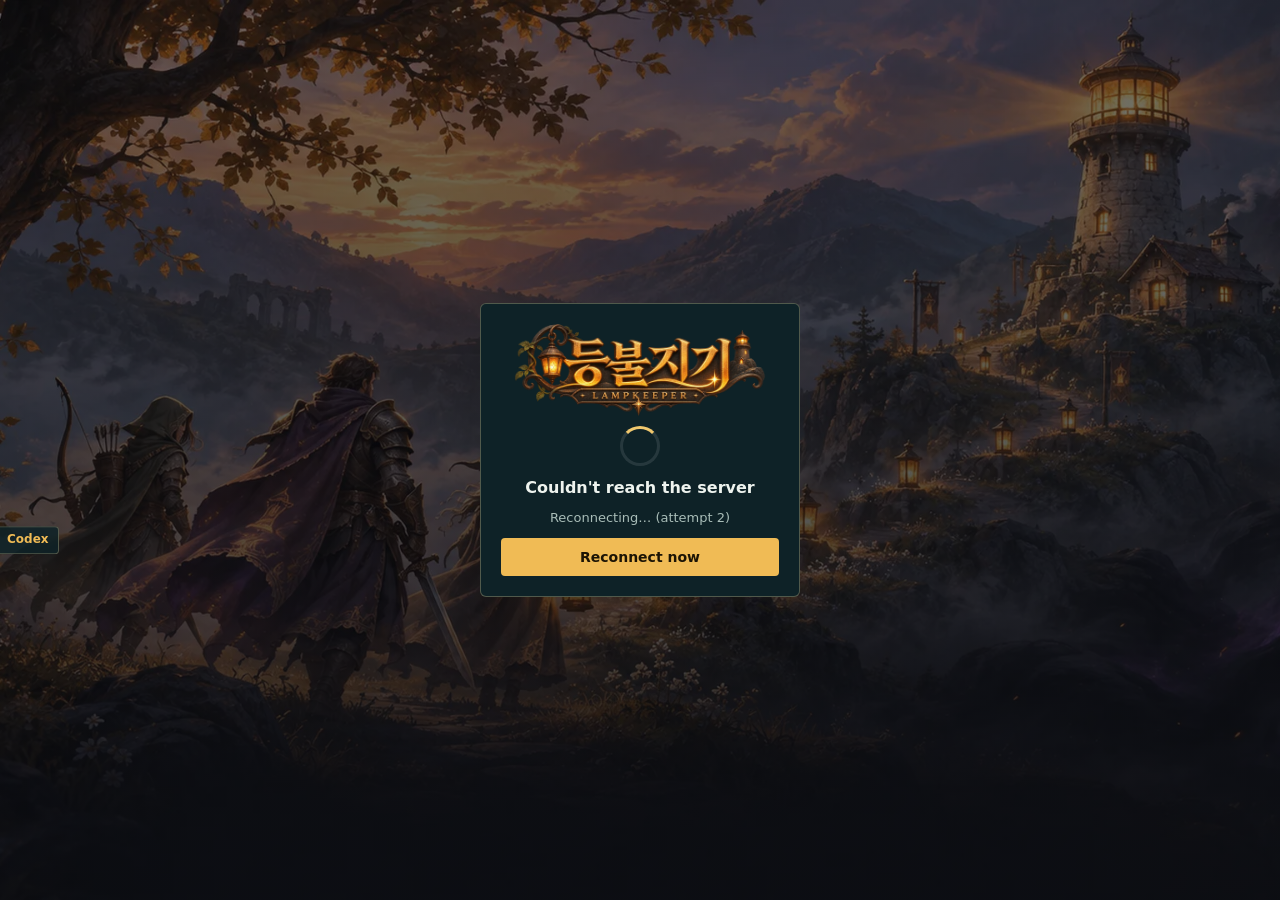
==== commit c8f26928: "화면 갱신" ====
--- a/index.html
+++ b/index.html
@@ -13,8 +13,8 @@
   <link rel="icon" type="image/png" href="./icon-192.png">
   <link rel="manifest" href="./manifest.webmanifest">
   <meta name="theme-color" content="#0e2227">
-  <script type="module" crossorigin src="./assets/index-Cpckyqp_.js"></script>
-  <link rel="stylesheet" crossorigin href="./assets/index-Bl6_24AT.css">
+  <script type="module" crossorigin src="./assets/index-P_BXXxUl.js"></script>
+  <link rel="stylesheet" crossorigin href="./assets/index-CJ9rQOQK.css">
 </head>
 <!-- 이 파일은 이 게임(등불지기)의 것이다: 위의 머리(제목, 아이콘, manifest, 색)와 아래의 진입점(script: ./main.ts)이 전부다.
      body의 마크업(틀의 창과 빈 자리)은 틀의 뼈대(engine/client/hud/skeleton.ts)를 engine/client/hud/shell.ts가 붙이고,
--- a/assets/index-CJ9rQOQK.css
+++ b/assets/index-CJ9rQOQK.css
@@ -0,0 +1 @@
+:root{--lightningcss-light: ;--lightningcss-dark:initial;color-scheme:dark;--sky:#a9cdd0;--ink:#0e2227;--ink-rgb:14, 34, 39;--panel:rgba(var(--ink-rgb), .86);--cover-rgb:8, 20, 24;--line:#e9d6a04d;--fg:#eef3ee;--dim:#a9bdb8;--gold:#f0bb55;--on-gold:#1c1405;--good:#7fd68a;--bad:#ffb3a8;--ally:#8fd8ff;--hp:#dc5a4c;--xp:#a98bea;--font:"Malgun Gothic", "Apple SD Gothic Neo", "Noto Sans KR", system-ui, sans-serif;--mono:Consolas, "SF Mono", monospace;--c-bg:var(--sky);--c-surface:var(--ink);--c-surface-rgb:var(--ink-rgb);--c-overlay-rgb:var(--cover-rgb);--c-fill-1:#ffffff0d;--c-fill-2:#ffffff1a;--c-sunk:#00000061;--c-sunk-1:#0003;--c-sunk-2:#0000008c;--c-sunk-3:#000000bf;--c-black:#000;--c-white:#fff;--c-flash:#0a0f12;--c-psave:#05090b;--c-line:var(--line);--c-text:var(--fg);--c-text-2:var(--dim);--c-text-3:#7d8f8b;--c-accent:var(--gold);--c-on-accent:var(--on-gold);--c-accent-bg:#f0be5a1f;--c-accent-grad:linear-gradient(180deg, #ffd27a, #e0a040);--c-on-accent-grad:#2a1a08;--c-good:var(--good);--c-good-hi:#b0eeb6;--c-good-bg:#7fd68a26;--c-good-line:#7fd68a80;--c-bad:var(--bad);--c-bad-strong:#ff8a74;--c-bad-bg:#dc5a4c2e;--c-bad-line:#ff786473;--c-danger-fill:#8a2a2a;--c-warn:#f0c86e;--c-info:var(--ally);--c-ally:var(--ally);--c-foe:#ffd9d2;--c-boss:#e0603a;--c-boss-bg:#e0603a40;--c-dot:#e5483a;--c-hp:var(--hp);--c-xp:var(--xp);--c-xp-hi:#cdb8ff;--c-cur-gold:#ffe08a;--c-cur-second:#9fd8ff;--c-dungeon:#c9b8ff;--c-dungeon-line:#8f7bd0;--c-row-front:#d98a5a;--c-row-back:#5a9ad9;--c-chat-who:#8fe0e6;--c-chat-near:#c9e6a0;--c-chat-guild:#9fe0a8;--c-chat-party:#a9cdfa;--c-chat-whisper:#e3b5ff;--c-icon-bg:var(--icon-bg,#ffffff0d);--c-focus:#5cc8ff;--c-focus-halo:#000000b3;--rar-common:#b4bcc4;--rar-uncommon:#7fd68a;--rar-rare:#6aa8f0;--rar-epic:#d79bff;--rar-legend:#f0b440;--rar-myth:#ff6a5a;--fs-xs:calc(12px * var(--fs-scale,1));--fs-sm:calc(13px * var(--fs-scale,1));--fs-md:calc(14px * var(--fs-scale,1));--fs-lg:calc(16px * var(--fs-scale,1));--fs-xl:calc(20px * var(--fs-scale,1));--fs-2xl:calc(24px * var(--fs-scale,1));--fs-3xl:calc(30px * var(--fs-scale,1));--lh:1.45;--sp-1:4px;--sp-2:8px;--sp-3:12px;--sp-4:16px;--sp-5:24px;--sp-6:32px;--r-sm:4px;--r-md:6px;--r-lg:12px;--r-pill:999px;--shadow-1:0 4px 14px #00000073;--shadow-2:0 8px 30px #0000008c;--z-zone:3;--z-hud-float:9;--z-page:12;--z-page-over:13;--z-modal:20;--z-float:30;--z-popup:41;--z-tutorial:49;--z-stpage:51;--z-sheet:52;--z-menu:53;--z-toast:55;--z-reveal:56;--z-confirm:60;--z-tip:61;--z-psave:70;--dur-fast:.12s;--dur-base:.2s;--dur-slow:.35s;--dur-reward:.6s;--ease-out:cubic-bezier(.2, .8, .2, 1);--ease-in:cubic-bezier(.4, 0, 1, 1);--tap:32px}body{--c-panel:rgba(var(--c-surface-rgb), .86);--c-line-strong:var(--c-accent);--c-title:var(--c-accent)}:root[data-contrast="1"],:root[data-contrast="1"] body,:root[data-contrast="1"] body[data-mode]{--c-text:#fff;--c-text-2:#e4ece9;--c-text-3:#b9c6c2;--c-line:#ffffffb8;--c-line-strong:#fff;--c-panel:rgb(var(--c-surface-rgb));--c-fill-1:#ffffff1a;--c-fill-2:#ffffff2e;--c-sunk:#0009;--c-good:#9ff0a8;--c-bad:#ffc4bb;--c-warn:#ffd98a;--c-focus:#fff;--c-focus-halo:#000}:root[data-contrast="1"] :is(button,select,input,.chip){border-color:var(--c-line)}:root[data-contrast="1"] .tag{text-shadow:0 0 2px var(--c-black), 0 0 4px var(--c-black), 0 1px 3px var(--c-black)}@media (pointer:coarse){:root{--tap:44px}}@media (prefers-reduced-motion:reduce){:root:not([data-still="0"]){--dur-fast:1ms;--dur-base:1ms;--dur-slow:1ms;--dur-reward:1ms}}:root[data-still="1"]{--dur-fast:1ms;--dur-base:1ms;--dur-slow:1ms;--dur-reward:1ms}:root[data-still="1"] *,:root[data-still="1"] :before,:root[data-still="1"] :after{transition-duration:1ms!important;animation-duration:1ms!important;animation-iteration-count:1!important}.btn-primary{background:var(--c-accent);color:var(--c-on-accent);border:1px solid #0000;font-weight:700}.btn-secondary,button.plain{background:var(--c-panel);color:var(--c-text);border:1px solid var(--c-line);font-weight:400}.btn-ghost{color:var(--c-text-2);background:0 0;border:1px solid #0000;font-weight:400}.btn-danger{color:var(--c-bad);border:1px solid var(--c-bad-line);background:0 0;font-weight:700}.btn-danger.armed{background:var(--c-danger-fill);color:var(--c-white)}.btn-lg{min-height:52px;font-size:var(--fs-xl);border-radius:var(--r-lg);font-weight:800}.btn-sm{font-size:var(--fs-xs);padding:4px 8px}button .why{font-size:var(--fs-xs);font-weight:400;line-height:1.25;display:block}button:disabled .why{color:var(--c-warn)}button.has-why:disabled{opacity:1;filter:none;background:var(--c-fill-1);color:var(--c-text-3);border-color:var(--c-line)}.toggle{align-items:center;gap:6px;display:inline-flex}.toggle:before{content:"";background:var(--c-text-3);border-radius:50%;flex:none;width:10px;height:10px}.toggle[aria-pressed=true]:before{background:var(--c-accent);box-shadow:0 0 0 3px var(--c-accent-bg)}*{box-sizing:border-box}html,body{height:100%;margin:0}body{background:var(--c-bg);color:var(--c-text);font:var(--fs-md)/var(--lh) var(--font);-webkit-user-select:none;user-select:none;touch-action:none;word-break:keep-all;overflow-wrap:anywhere;overflow:hidden}[hidden]{display:none!important}body>:not(#view):not(#tags):not(#flash):not(script){zoom:var(--ui-scale,1)}#view{width:100%;height:100%;display:block;position:fixed;inset:0}#tags{pointer-events:none;position:fixed;inset:0;overflow:hidden}.tag{white-space:nowrap;font-size:calc(var(--fs-xs) * var(--ui-scale,1));text-shadow:0 1px 2px var(--c-black), 0 0 4px var(--c-sunk-3);will-change:transform;font-weight:600;position:absolute;top:0;left:0}.tag.me{color:var(--c-accent)}.tag .say{max-width:calc(220px * var(--ui-scale,1));white-space:normal;text-align:center;background:var(--c-panel);border:1px solid var(--c-line);border-radius:var(--r-sm);text-shadow:none;margin:0 auto 3px;padding:2px 7px;font-weight:400;display:block}#hud{pointer-events:none;padding:calc(12px + env(safe-area-inset-top,0px)) max(16px, env(safe-area-inset-right,0px)) calc(12px + env(safe-area-inset-bottom,0px)) max(16px, env(safe-area-inset-left,0px));position:fixed;inset:0}.panel{pointer-events:auto;background:var(--c-panel);border:1px solid var(--c-line);border-radius:var(--r-sm);padding:8px 10px;position:absolute}#me{left:max(16px, env(safe-area-inset-left,0px));top:calc(12px + env(safe-area-inset-top,0px));min-width:170px}#me .name{font-size:var(--fs-lg);color:var(--c-accent);text-align:left;cursor:pointer;white-space:nowrap;text-overflow:ellipsis;background:0 0;border:0;max-width:100%;padding:0;font-weight:700;overflow:hidden}#me .name:hover{text-decoration:underline}#renameForm{gap:6px;display:flex}#renameForm input{flex:auto;min-width:0}#renameForm button{white-space:nowrap;flex:none;padding:4px 10px}.ttitle{color:var(--c-title);font-weight:700}.note{font-size:var(--fs-xs);color:var(--c-text-2)}.btns{gap:6px;display:flex}.btns button{font-size:var(--fs-xs);flex:1;padding:6px 4px}.btns button:disabled{opacity:.4;filter:grayscale();cursor:default}.tag.npc{color:var(--c-good-hi)}.tag.ally{color:var(--c-ally)}#party{border-top:1px solid var(--c-line);flex-direction:column;gap:5px;padding-top:6px;display:flex}#party[hidden]{display:none}#partyList{flex-direction:column;gap:5px;display:flex}.prow{flex-direction:column;gap:2px;display:flex}.prow .bar{height:6px}.pname{color:var(--c-ally);white-space:nowrap;text-overflow:ellipsis;font-weight:700;overflow:hidden}#partyLeave{font-size:var(--fs-xs);padding:2px 6px}#pcard{text-align:center;flex-direction:column;align-items:stretch;gap:6px;min-width:120px;display:flex;position:fixed}#pcard[hidden],#invite[hidden]{display:none}#pcard button,#invite button{font-size:var(--fs-sm);padding:6px 10px}#invite{text-align:center;border-color:var(--c-ally);flex-direction:column;gap:8px;width:max-content;max-width:min(360px,92%);display:flex;top:42%;left:50%;transform:translate(-50%)}.num{font-size:var(--fs-xs);color:var(--c-text-2);font-variant-numeric:tabular-nums}#chat{left:max(16px, env(safe-area-inset-left,0px));bottom:calc(12px + env(safe-area-inset-bottom,0px));flex-direction:column;gap:6px;width:320px;display:flex}#log{height:132px;font-size:var(--fs-xs);-webkit-mask-image:linear-gradient(to bottom, transparent, var(--c-black) 12px);-webkit-mask-image:linear-gradient(to bottom, transparent, var(--c-black) 12px);mask-image:linear-gradient(to bottom, transparent, var(--c-black) 12px);flex-direction:column;justify-content:flex-end;gap:2px;display:flex;overflow:hidden}#log:empty{display:none}#log div{overflow-wrap:anywhere}#log .who{color:var(--c-chat-who);font-weight:600}#log .sys{color:var(--c-accent)}input,button{font:inherit;color:var(--c-text);border:1px solid var(--c-line);border-radius:var(--r-sm)}input{background:var(--c-sunk);-webkit-user-select:text;user-select:text;width:100%;padding:6px 8px}:is(input,button,select,a,summary,textarea,[tabindex],[role=button],[role=tab]):focus-visible{outline:3px solid var(--c-focus);outline-offset:2px;box-shadow:0 0 0 5px var(--c-focus-halo)}:is(#menuTabs,#menuSub,#menuList,#rightcol,#bagList,.hk-dock,.cardgrid) :focus-visible{outline-offset:-3px;box-shadow:none}[tabindex="-1"]:focus{box-shadow:none;outline:none}button{background:var(--c-accent);color:var(--c-on-accent);cursor:pointer;border-color:#0000;padding:8px 12px;font-weight:700}.row{justify-content:space-between;align-items:baseline;gap:8px;display:flex}.bar{background:var(--c-fill-2);border-radius:var(--r-sm);height:10px;overflow:hidden}.bar i{transform-origin:0;height:100%;transition:transform .15s linear;display:block}.bar.hp i{background:var(--c-hp)}.bar.xp{height:5px}.bar.xp i{background:var(--c-xp);transform:scaleX(0)}#me{flex-direction:column;gap:5px;width:220px;display:flex}#topmid{left:50%;top:calc(12px + env(safe-area-inset-top,0px));pointer-events:none;flex-direction:column;align-items:center;gap:6px;max-width:100%;display:flex;position:absolute;transform:translate(-50%)}#topmid .panel:not(.free){position:static}#tgt{flex-direction:column;gap:5px;width:220px;display:flex}#rightcol{right:max(16px, env(safe-area-inset-right,0px));top:calc(12px + env(safe-area-inset-top,0px));pointer-events:none;z-index:2;flex-direction:column;gap:8px;width:250px;display:flex;position:absolute}#rightcol .panel:not(.free){width:auto;position:static}#shop{right:max(16px, env(safe-area-inset-right,0px));top:calc(12px + env(safe-area-inset-top,0px));flex-direction:column;gap:6px;width:250px;display:flex}#shopList,#forge,#forgeList{flex-direction:column;gap:6px;display:flex}#forge[hidden]{display:none}.shoprow{justify-content:space-between;align-items:center;gap:8px;display:flex}.icon{width:var(--icon,32px);height:var(--icon,32px);border-radius:var(--r-md);background-repeat:no-repeat;background-color:var(--c-icon-bg);box-shadow:inset 0 0 0 1px var(--c-line);flex:none;display:inline-block}.icon.sm{--icon:18px;box-shadow:none;vertical-align:-4px;background-color:#0000;border-radius:0;margin-right:3px}.mrow .what .icon{--icon:30px;vertical-align:middle;margin-right:6px}.icon.sm{align-self:center}.icon.sm+#gold{flex:1}#gold{white-space:nowrap}.row:has(>#gold){flex-wrap:wrap;column-gap:8px}.shoprow>.icon+div{flex:1}.bagrow>.icon{--icon:28px;align-self:center;margin-right:-4px}.bagrow>.icon+.slot{flex:1}.skill.potion.pic{flex-direction:column;gap:1px}.skill.potion.pic .icon{--icon:30px;box-shadow:none;margin-top:8px}.skill.potion.pic .n{font-size:var(--fs-xs);white-space:nowrap;margin-top:0}.shoprow .iname{font-weight:700}.shoprow button{font-size:var(--fs-xs);white-space:nowrap;padding:5px 8px}.shoprow button:disabled{opacity:.4;cursor:default}.gold{color:var(--c-cur-gold);font-weight:700;font-size:var(--fs-xs)}.skill.potion{border-color:var(--c-good-line)}.skill.potion.empty .n{opacity:.45}#classPick{background:rgba(var(--c-overlay-rgb), .45);padding:16px max(16px, env(safe-area-inset-right,0px)) 16px max(16px, env(safe-area-inset-left,0px));justify-content:center;align-items:center;display:flex;position:fixed;inset:0}#classPick .card{width:600px;max-height:100%;overflow-y:auto}#classPick h2{font-size:var(--fs-xl);color:var(--c-title);margin:0}#classList{flex-wrap:wrap;gap:10px;display:flex}.classopt{text-align:left;background:var(--c-panel);color:var(--c-text);border:1px solid var(--c-line);flex-direction:column;flex:160px;gap:4px;padding:12px;font-weight:400;display:flex}.classopt:hover{border-color:var(--c-accent)}.classopt .cname{font-size:var(--fs-lg);color:var(--c-accent);font-weight:700}button.plain{background:var(--c-panel);color:var(--c-text);border:1px solid var(--c-line);font-weight:400;font-size:var(--fs-xs);padding:6px 8px}button.plain:hover{border-color:var(--c-accent)}.banner{background:var(--c-panel);border:1px solid var(--c-accent);border-radius:var(--r-md);text-align:center;pointer-events:none;z-index:8;width:max-content;max-width:min(560px,92%);padding:12px 20px;animation:.25s ease-out bannerIn;position:absolute;top:26%;left:50%;transform:translate(-50%)}.banner #bannerText{font-size:var(--fs-xl);color:var(--c-accent);font-weight:800}.banner #bannerSub{font-size:var(--fs-sm);color:var(--c-text);margin-top:5px}.banner.bad{border-color:var(--c-hp)}.banner.bad #bannerText{color:var(--c-bad)}.banner.good{border-color:var(--c-good)}.banner.good #bannerText{color:var(--c-good-hi)}@keyframes bannerIn{0%{opacity:0;transform:translate(-50%,-8px)}to{opacity:1;transform:translate(-50%)}}#feed{font-size:var(--fs-sm);flex-direction:column;align-items:center;gap:3px;display:flex}#feed div{background:rgba(var(--c-surface-rgb), .72);border-radius:var(--r-sm);padding:2px 10px;animation:4.5s linear forwards feedOut}@keyframes feedOut{0%,80%{opacity:1}to{opacity:0}}#flash{background:var(--c-flash);opacity:0;pointer-events:none;position:fixed;inset:0}#flash.on{animation:1.4s ease-out flash}@keyframes flash{0%{opacity:.92}35%{opacity:.85}to{opacity:0}}.skill.cooling .n,.skill.cooling .c{opacity:.18}#chatBtn{display:none}#classPick p{margin:0}#lang{font:inherit;font-size:var(--fs-xs);color:var(--c-text);background:var(--c-sunk);border:1px solid var(--c-line);border-radius:var(--r-sm);padding:1px 2px}.tname{color:var(--c-foe);font-weight:700}.tag.mon{color:var(--c-foe)}.tag.boss{font-size:var(--fs-md);color:var(--c-bad)}.tag.boss .hpw{width:110px;height:7px}.tag>div{text-align:center}.tag .hpw{background:var(--c-sunk-2);border-radius:var(--r-sm);width:54px;height:5px;margin:2px auto 0;overflow:hidden}.tag .hpw i{background:var(--c-hp);height:100%;display:block}.float{font-size:var(--fs-xl);color:var(--c-white);white-space:nowrap;text-shadow:0 2px 0 var(--c-sunk-3), 0 0 6px var(--c-sunk-2);font-weight:800;position:absolute;top:0;left:0}.float.crit{color:var(--c-accent);font-size:var(--fs-2xl)}.float.hurt{color:var(--c-bad-strong)}.float.heal{color:var(--c-good)}.float.small{font-size:var(--fs-md);color:var(--c-text)}#bottom{left:50%;bottom:calc(12px + env(safe-area-inset-bottom,0px));pointer-events:none;flex-direction:column;align-items:center;gap:6px;width:max-content;max-width:100%;display:flex;position:absolute;transform:translate(-50%)}#hint{background:rgba(var(--c-surface-rgb), .6);border-radius:var(--r-sm);font-size:var(--fs-xs);max-width:calc(calc(var(--uvw,1vw) * 100) - 720px);text-align:center;text-wrap:balance;padding:3px 9px}#skills{pointer-events:auto;gap:6px;display:flex}.skill{background:var(--c-panel);width:66px;height:62px;color:var(--c-text);border:1px solid var(--c-line);justify-content:center;align-items:center;padding:0;font-weight:700;display:flex;position:relative;overflow:hidden}.skill:hover{border-color:var(--c-accent)}.skill .k{font-family:var(--mono);font-size:var(--fs-xs);color:var(--c-accent);font-weight:400;position:absolute;top:3px;left:5px}.skill .n{font-size:var(--fs-sm);z-index:1;text-shadow:0 0 3px var(--c-black);margin-top:8px;position:relative}.skill .cd{background:var(--c-sunk);transform-origin:bottom;position:absolute;inset:0;transform:scaleY(0)}.skill .t{font-variant-numeric:tabular-nums;font-size:var(--fs-sm);color:var(--c-white);text-shadow:0 0 3px var(--c-black);position:absolute;bottom:2px;right:4px}#actRow{justify-content:center;gap:6px;display:flex}@media (pointer:coarse){#skills{justify-content:flex-end}}#autoBtn{pointer-events:auto;background:var(--c-panel);color:var(--c-text);border:1px solid var(--c-line);white-space:nowrap;padding:6px 12px;font-weight:400}#autoBtn.on{background:var(--c-accent);color:var(--c-on-accent);border-color:#0000;font-weight:700}#mapBtn{pointer-events:auto;background:var(--c-panel);color:var(--c-text);border:1px solid var(--c-line);white-space:nowrap;padding:6px 12px;font-weight:400}#mapBtn[aria-pressed=true]{border-color:var(--c-accent)}#tabBtn{pointer-events:auto;background:var(--c-panel);color:var(--c-text);border:1px solid var(--c-line);flex:1;font-weight:400;display:none}#stick{left:max(20px, env(safe-area-inset-left,0px));bottom:calc(20px + env(safe-area-inset-bottom,0px));background:rgba(var(--c-surface-rgb), .5);border:1px solid var(--c-line);pointer-events:auto;touch-action:none;border-radius:50%;width:116px;height:116px;display:none;position:absolute}#knob{background:var(--c-panel);border:1px solid var(--c-accent);pointer-events:none;border-radius:50%;width:48px;height:48px;margin:-24px 0 0 -24px;position:absolute;top:50%;left:50%}#gate{background:rgba(var(--c-overlay-rgb), .55);padding:16px max(16px, env(safe-area-inset-right,0px)) 16px max(16px, env(safe-area-inset-left,0px));justify-content:center;align-items:center;display:flex;position:fixed;inset:0}body:not(:has(#gate)):before{content:"";background:rgba(var(--c-overlay-rgb), .55);position:fixed;inset:0}.card{background:var(--c-surface);border:1px solid var(--c-line);border-radius:var(--r-md);flex-direction:column;gap:10px;width:320px;max-width:100%;padding:20px;display:flex}.card h1{font-size:var(--fs-2xl);color:var(--c-title);margin:0}.card p{color:var(--c-text-2);margin:0}#gateLoad{font-size:var(--fs-xs);flex-direction:column;gap:4px;display:flex}#gateLoad progress{width:100%;height:6px;accent-color:var(--c-accent)}.card label{font-size:var(--fs-xs);color:var(--c-text-2)}@media (pointer:coarse){#stick{display:block}input,select,#lang{font-size:16px}#hint{display:none}#tabBtn{display:block}#bottom{left:auto;right:max(16px, env(safe-area-inset-right,0px));align-items:stretch;transform:none}#chat{bottom:auto;left:auto;right:max(16px, env(safe-area-inset-right,0px));top:calc(12px + env(safe-area-inset-top,0px));width:200px}#log{height:64px}#chatForm{display:none}#chat.typing #chatForm,#chatBtn{display:block}#chat.typing #chatBtn{display:none}#log{pointer-events:none}#rightcol{max-height:calc(100% - 310px - env(safe-area-inset-top,0px) - env(safe-area-inset-bottom,0px));scrollbar-width:none;pointer-events:auto;overflow-y:auto}#feed{width:max-content;max-width:calc(var(--uvw,1vw) * 92);align-items:flex-end;margin-bottom:6px;position:absolute;bottom:100%;right:0}#rightcol{top:calc(150px + env(safe-area-inset-top,0px));width:200px}.banner{top:34%}}@media (width<=1100px){#hint{display:none}}@media (width<=720px){#me{width:168px}#me .row:first-child{flex-wrap:wrap;gap:0 8px}#status{display:none}#topmid{left:max(16px, env(safe-area-inset-left,0px));top:calc(20px + var(--me-h,200px) + env(safe-area-inset-top,0px));align-items:flex-start;transform:none}#me{gap:4px}#tgt{width:168px}#rightcol{width:160px}#shop{width:200px}#chat{width:160px}.skill{width:58px;height:56px}#actRow button{font-size:var(--fs-xs);padding:7px 5px}.banner{padding:8px 12px}.banner #bannerText{font-size:var(--fs-lg)}.banner #bannerSub{font-size:var(--fs-xs)}#hpt{white-space:nowrap}}#me .name{flex:auto;min-width:0}@media (height<=480px){#chat{top:auto;right:auto;left:calc(max(16px, env(safe-area-inset-left,0px)) + 124px);bottom:calc(10px + env(safe-area-inset-bottom,0px));background:rgba(var(--c-surface-rgb), .62);gap:3px;width:210px;padding:4px 6px}#log{height:34px;font-size:var(--fs-xs)}#chatBtn{padding:2px 8px}#status{display:none}#me{gap:3px;width:200px;padding:6px 9px}#me .name{font-size:var(--fs-md)}#me .row:first-child{flex-wrap:nowrap}#stick{width:104px;height:104px;bottom:calc(10px + env(safe-area-inset-bottom,0px))}#topmid{left:calc(max(16px, env(safe-area-inset-left,0px)) + 208px);top:calc(12px + env(safe-area-inset-top,0px));align-items:flex-start;transform:none}#tgt{width:170px}#rightcol{top:calc(12px + env(safe-area-inset-top,0px));right:max(16px, env(safe-area-inset-right,0px));width:360px;max-width:46%;max-height:calc(100% - 136px - env(safe-area-inset-top,0px) - env(safe-area-inset-bottom,0px));pointer-events:auto;align-items:flex-end;overflow-y:auto}#rightcol .panel{padding:6px 9px}#rightcol #shop,#rightcol #forge{width:230px;max-width:100%}.btns button{font-size:var(--fs-xs);white-space:nowrap;padding:5px 2px}#rightcol{scrollbar-width:none}.skill{width:62px;height:56px}.banner{top:16%}}html,body{height:var(--view-h,100%)}#view,#tags,#flash{width:var(--view-w,100%);height:var(--view-h,100%);bottom:auto;right:auto}#hud,#gate,#classPick{width:var(--app-w,100%);height:var(--app-h,100%);bottom:auto;right:auto}#hud{left:var(--hud-x,0px);width:var(--hud-w,var(--app-w,100%))}#bag{flex-direction:column;gap:8px;width:270px;max-width:92%;max-height:86%;display:flex;top:50%;left:50%;overflow-y:auto;transform:translate(-50%,-50%)}#bag[hidden]{display:none}#bagList{flex-direction:column;gap:6px;display:flex}.bagrow{justify-content:space-between;align-items:baseline;gap:10px;display:flex}.bagrow .slot{color:var(--c-text-2);font-size:var(--fs-xs);flex:none}.bagrow .what{text-align:right}.bagrow .iname{font-weight:700}.baghead{color:var(--c-accent);font-weight:700;font-size:var(--fs-xs);border-top:1px solid var(--c-line);padding-top:6px}.baggrid{grid-template-columns:repeat(5,1fr);gap:6px;display:grid}.bagcell{aspect-ratio:1;background:var(--c-fill-1);border:1px solid var(--c-line);border-radius:var(--r-md);justify-content:center;align-items:center;min-height:0;padding:0;display:flex;position:relative}.bagcell .icon{--icon:100%;width:86%;height:86%;box-shadow:none;background-color:#0000}.bagcell.none{opacity:.38}.bagcell.on{border-color:var(--c-accent);box-shadow:0 0 0 1px var(--c-accent);opacity:1}.bagcell .bagn{font-size:var(--fs-xs);color:var(--c-white);text-shadow:0 0 3px var(--c-black), 0 0 2px var(--c-black);font-variant-numeric:tabular-nums;font-weight:700;position:absolute;bottom:1px;right:3px}.bagcell .bagabbr{font-size:var(--fs-xs);color:var(--c-text-2);font-weight:700}.baginfo{background:var(--c-fill-1);border-radius:var(--r-md);flex-direction:column;gap:3px;min-height:40px;padding:6px 8px;display:flex}.baginfo .row{justify-content:space-between;gap:8px;display:flex}.baginfo .iname{font-weight:700}#bagBtn{font-size:var(--fs-xs);padding:1px 8px}@media (pointer:coarse){#bagBtn{font-size:var(--fs-md);padding:3px 10px}}#bag{background:var(--c-surface);z-index:6}#bagClose{background:var(--c-surface);box-shadow:0 10px 0 var(--c-surface), 0 -6px 8px var(--c-surface);position:sticky;bottom:0}#bagBtn{white-space:nowrap;flex:none}.classopt.current{border-color:var(--c-accent)}.btns{align-items:center}.blabel{font-size:var(--fs-xs);color:var(--c-text-2);white-space:nowrap;flex:none}.btns button{white-space:nowrap;padding-left:2px;padding-right:2px}#mapBox{pointer-events:none;flex-direction:column;align-items:center;gap:3px;display:flex;position:absolute;bottom:12px;right:16px}#minimap{pointer-events:auto;cursor:pointer}#coin{color:var(--c-accent);font-weight:700;font-size:var(--fs-xs);margin-left:auto}#hpt+.icon.sm{margin-left:auto}.icon.sm+#coin{margin-left:0}#buffs{flex-wrap:wrap;gap:4px;margin-top:4px;display:flex}#buffs[hidden]{display:none}#buffs .buff{font-size:var(--fs-xs);border-radius:var(--r-sm);border:1px solid var(--c-accent);color:var(--c-accent);background:var(--c-accent-bg);white-space:nowrap;padding:1px 6px}#wmap{background:var(--c-surface);width:max-content;max-width:98%;max-height:98%;z-index:var(--z-float);flex-direction:column;gap:6px;padding:8px;display:flex;top:50%;left:50%;transform:translate(-50%,-50%)}#wmap[hidden]{display:none}#wmapHead{gap:8px}#wmapHead #wmapArea{flex:1}#wmapListBtn[aria-pressed=true]{border-color:var(--c-accent);color:var(--c-accent)}#wmapBody{align-items:stretch;gap:10px;display:flex;position:relative}#wmapStage{flex:none;position:relative}#wmapCanvas{cursor:crosshair;touch-action:none;border-radius:var(--r-sm);display:block}#wmapTools{flex-direction:column;gap:5px;display:flex;position:absolute;top:8px;right:8px}#wmapTools button{min-width:34px;height:34px;font-size:var(--fs-lg);background:var(--c-panel);color:var(--c-text);border:1px solid var(--c-line);padding:0 8px;font-weight:700}#wmapTools #wmapMe{font-size:var(--fs-xs);font-weight:400}#wmapTravel{background:rgba(var(--c-surface-rgb), .9);border:1px solid var(--c-accent);border-radius:var(--r-sm);font-size:var(--fs-xs);white-space:nowrap;align-items:center;gap:6px;padding:4px 8px;display:flex;position:absolute;top:8px;left:50%;transform:translate(-50%)}#wmapTravel[hidden]{display:none}#wmapTip{pointer-events:none;background:rgba(var(--c-surface-rgb), .92);border:1px solid var(--c-line);border-radius:var(--r-sm);font-size:var(--fs-xs);white-space:nowrap;padding:2px 7px;position:absolute}#wmapCard{background:rgba(var(--c-surface-rgb), .95);flex-direction:column;gap:4px;width:230px;max-width:calc(100% - 70px);display:flex;top:8px;left:8px}#wmapCard[hidden]{display:none}#wmapCardInfo{font-size:var(--fs-sm);line-height:1.4}#wmapCard .btns{margin-top:4px}#wmapCard #wmapHunt[hidden]{display:none}#wmapList{width:230px;max-height:calc(calc(var(--uvh,1vh) * 94) - 92px);flex-direction:column;gap:3px;display:flex;overflow-y:auto}#wmapList[hidden]{display:none}.wmkind{font-size:var(--fs-xs);color:var(--kc,var(--c-accent));border-bottom:1px solid var(--c-line);margin-top:6px;padding-bottom:2px;font-weight:700}.wmrow{align-items:center;gap:6px;display:flex}.wmrow .wmname{text-align:left;line-height:1.25;font-size:var(--fs-sm);border:0;flex:1;padding:3px 2px}.wmrow .wmname .note{font-size:var(--fs-xs)}.wmrow.locked .wmname{color:var(--c-text-2)}.wmrow .wmgo{font-size:var(--fs-xs);white-space:nowrap;flex:none;padding:4px 7px}@media (width<=759px){#wmapList{background:rgba(var(--c-surface-rgb), .96);border-left:1px solid var(--c-line);z-index:2;width:min(230px,70%);max-height:none;padding:4px 8px;position:absolute;top:0;bottom:0;right:0}}#mapBtn.on{border-color:var(--c-accent);color:var(--c-accent)}#minimap{border:1px solid var(--c-line);background:var(--c-panel);border-radius:50%;width:150px;height:150px}#mapLegend{background:rgba(var(--c-surface-rgb), .6);border-radius:var(--r-sm);font-size:var(--fs-xs);white-space:nowrap;padding:1px 7px}@media (pointer:coarse),(width<=900px),(height<=520px){#mapBox{display:none}}@media (pointer:fine) and (width>=901px) and (height>=521px){#rightcol{scrollbar-width:none;pointer-events:auto;max-height:calc(100% - 200px);overflow-y:auto}#rightcol>.panel{flex:none}#rightcol>#shop,#rightcol>#forge{scrollbar-width:thin;flex:0 auto;min-height:84px;overflow-y:auto}}#lv{white-space:nowrap;flex:none}html:lang(en) .skill .n{font-size:var(--fs-xs)}html:lang(en) body{overflow-wrap:break-word}#menu{background:var(--c-surface);z-index:5;flex-direction:column;gap:8px;width:440px;max-width:94%;height:min(600px,86%);display:flex;top:50%;left:50%;transform:translate(-50%,-50%)}#menu[hidden]{display:none}#menuHead{flex:none;justify-content:flex-start;align-items:center}#menuHead .gold{margin-right:auto}#menuHead button{white-space:nowrap;flex:none;padding:4px 10px}#mix{font-size:var(--fs-xs);color:var(--c-text-2);flex-wrap:wrap;gap:4px 14px;padding:4px 2px 8px;display:flex}#mix[hidden],#mix label[hidden]{display:none}#mix label{align-items:center;gap:6px;display:flex}#mix input{width:110px;accent-color:var(--c-accent)}#menuTabs{scrollbar-width:none;flex:none;gap:4px;display:flex;overflow-x:auto}#menuTabs::-webkit-scrollbar{display:none}#menuTabs button{white-space:nowrap;flex:1 0 auto;padding:6px 5px;position:relative}#menuTabs button.on{background:var(--c-accent);color:var(--c-on-accent);border-color:var(--c-accent);font-weight:700}#menuTabs button.dot:after{content:"";background:var(--c-accent);border-radius:50%;width:7px;height:7px;position:absolute;top:2px;right:2px}#menuTabs button.dot.on:after{background:var(--c-dot)}@media (width<=720px){#menuTabs{flex-wrap:wrap}#menuTabs:has(>button:nth-child(5))>button{min-width:max-content;max-width:6em}}#menuList{overscroll-behavior:contain;flex-direction:column;flex:auto;gap:6px;min-height:0;display:flex;overflow-y:auto}#menuList>*{flex:none}#menuList{padding-right:3px}.mrow{border-left:3px solid var(--c-line);justify-content:space-between;align-items:center;gap:8px;padding-left:7px;display:flex}.mrow .what{min-width:0}.mrow .iname{font-weight:700}.mrow .acts{flex-wrap:wrap;flex:none;justify-content:flex-end;gap:4px;max-width:58%;display:flex}.mrow .acts button{font-size:var(--fs-xs);white-space:nowrap;padding:4px 7px}.mrow .acts button:disabled,.mtools button:disabled,#menuList>button:disabled{opacity:.4;cursor:default}.mrow.gear{flex-direction:column;align-items:stretch;gap:4px;padding-top:2px;padding-bottom:2px}.mrow.gear .acts{max-width:none}.mslot{border:1px solid var(--c-line);border-radius:var(--r-sm);font-size:var(--fs-xs);color:var(--c-text-2);white-space:nowrap;vertical-align:1px;margin-right:6px;padding:0 5px;font-weight:400;display:inline-block}.mrow.empty{text-align:left;flex-direction:row;align-items:center;padding:6px 0 6px 7px}.mrow.empty .iname{color:var(--c-text-2);font-weight:400}.opt{white-space:nowrap}.mresult{font-size:var(--fs-sm);font-weight:700}.mrow.ok{background:var(--c-good-bg);border-left-color:var(--c-good)}.mrow.ok .mresult{color:var(--c-good-hi)}.mrow.fail{background:var(--c-bad-bg);border-left-color:var(--c-hp)}.mrow.fail .mresult{color:var(--c-bad)}.mrow .acts button.armed{border-color:var(--c-accent);color:var(--c-accent);font-weight:700}.mrow.rar1{border-left-color:var(--rar-uncommon)}.mrow.rar1 .iname{color:var(--rar-uncommon)}.mrow.rar2{border-left-color:var(--rar-rare)}.mrow.rar2 .iname{color:var(--rar-rare)}.mrow.rar3{border-left-color:var(--rar-epic)}.mrow.rar3 .iname{color:var(--rar-epic)}.mrow.done{opacity:.55}.mrow.mine{border-left-color:var(--c-accent)}.mrow.mine .iname{color:var(--c-accent)}#menuBtn{font-size:var(--fs-xs);white-space:nowrap;flex:none;padding:1px 8px}#menuBtn.alert{border-color:var(--c-accent);color:var(--c-accent)}@media (pointer:coarse){#menuBtn{font-size:var(--fs-md);padding:3px 10px}.mrow .acts button{padding:7px 8px}}#me .row:has(#menuBtn){flex-wrap:wrap;justify-content:flex-start;gap:4px}#dungeon{border-color:var(--c-dungeon-line);flex-direction:column;gap:5px;display:flex}#dungeon[hidden]{display:none}#dungeon .ttitle{color:var(--c-dungeon)}#dgBtn{padding:7px}#dgMates{color:var(--c-ally)}@media (width<=720px){#forgeList .shoprow{flex-direction:column;align-items:stretch;gap:3px}#forgeList .shoprow button{align-self:flex-end}}.mrow.supply .iname{color:var(--c-text-2)}#rightcol[data-near=shop] #forge,#rightcol[data-near=forge] #shop{display:none}@media (pointer:coarse){#menuHead button{font-size:var(--fs-md);padding:5px 12px}}.mrow.made{border-left-color:var(--c-accent)}.mrow.made .iname{color:var(--c-accent)}.mfield{gap:4px;display:flex}.mfield input{flex:1;min-width:0}.mfield button{white-space:nowrap;flex:none;padding:4px 10px}#log .gchat{color:var(--c-chat-guild)}@media (pointer:coarse) and (width<=720px){#log{height:40px}#stick{width:90px;height:90px;left:max(8px, env(safe-area-inset-left,0px))}.shoprow{flex-wrap:wrap;row-gap:2px}.shoprow>.icon+div{flex:calc(100% - 46px);min-width:0}.shoprow button{margin-left:auto}#rightcol>#shop,#rightcol>#forge{max-height:calc(var(--uvh,1vh) * 42);flex:none;overflow-y:auto}#knob{width:42px;height:42px;margin:-21px 0 0 -21px}}.mbar{z-index:1;background:var(--c-surface);flex-wrap:wrap;gap:4px;padding-bottom:2px;display:flex;position:sticky;top:0}.mbar .mchips{flex:190px}.mtools{flex:250px;align-items:stretch;gap:4px;min-width:0;display:flex}.mtools select{min-width:0;font:inherit;font-size:var(--fs-xs);color:var(--c-text);background:var(--c-sunk);border:1px solid var(--c-line);border-radius:var(--r-sm);flex:1 1 0;padding:3px 2px}.mtools button.icon{min-width:30px;font-size:var(--fs-lg);flex:none;padding:3px 8px;line-height:1}.mtools .mpage{white-space:nowrap;flex:none;align-self:center}.mchips{gap:4px;display:flex}.mrow.chips4 .acts{max-width:66%}.mrow.chips4 .mchips{flex-wrap:wrap;justify-content:flex-end}.mrow.chips4 .mchips button{flex:1 0 auto}.mchips button{white-space:nowrap;flex:1 1 0;padding:5px 4px}.mchips button.on{background:var(--c-accent);color:var(--c-on-accent);border-color:var(--c-accent);font-weight:700}.mfield input.short{flex:0 76px}.devcode{font:600 var(--fs-2xl)/1.4 ui-monospace, Consolas, monospace;letter-spacing:2px;color:var(--c-accent);text-align:center;-webkit-user-select:all;user-select:all;padding:6px 0}#claimOpen{align-self:flex-start}#claimMsg,#menuList .note.bad{color:var(--c-bad)}@media (pointer:coarse){.mchips button{padding:7px 4px}.mtools select{font-size:16px}.mtools button.icon{min-width:34px}}@media (height<=480px){#menu{gap:5px;width:660px;height:94%;padding:6px 9px}#menuTabs button{padding:5px}#menuList{gap:5px}.mrow.gear{flex-direction:row;align-items:center}.mrow.gear .acts{flex-wrap:nowrap}}#channel{font:inherit;font-size:var(--fs-xs);color:var(--c-text);background:var(--c-sunk);border:1px solid var(--c-line);border-radius:var(--r-sm);flex:none;max-width:100%;padding:0 2px}#channel:disabled{opacity:.5}@media (pointer:coarse){#channel{font-size:16px}}@media (width<=720px),(height<=480px){#channel{appearance:none;white-space:nowrap;text-overflow:clip;flex:2.6em;min-width:2.6em;max-width:3.3em;padding:1px 3px;overflow:hidden}}.baghead.gbag{justify-content:space-between;align-items:center;gap:8px;display:flex}.baghead.gbag button{font-size:var(--fs-xs);white-space:nowrap;flex:none;padding:4px 8px;font-weight:400}.baghead.gbag button:disabled{opacity:.4;cursor:default}.baghead.gbag button.armed{border-color:var(--c-accent);color:var(--c-accent);font-weight:700}.note.gwarn{color:var(--c-bad);border-left:3px solid var(--c-hp);padding-left:7px}#bagBtn.alert{border-color:var(--c-bad-strong);color:var(--c-bad)}#bagBtn.alert:after{content:" !";font-weight:700}.gtools{flex:none}.note.gdust{color:var(--c-text)}.mrow.gbulk{border-left-color:var(--c-accent);background:var(--c-accent-bg);padding-top:3px;padding-bottom:3px}.mrow.gear .what.tap{cursor:pointer}.mrow .acts button.glock,.mrow .acts button.gmorebtn{min-width:34px;padding-left:4px;padding-right:4px}.mrow .acts button.glock{opacity:.55}.mrow .acts button.glock.on{opacity:1;border-color:var(--c-accent)}.garrow{font-size:var(--fs-xs);margin-right:5px;display:inline-block}.garrow.better,.gv.better,.gstats .up{color:var(--c-good)}.garrow.worse,.gv.worse,.gstats .down{color:var(--c-bad-strong)}.garrow.mixed,.gv.mixed{color:var(--c-warn)}.garrow.same,.gv.same{color:var(--c-text-2)}.mrow.gear.gmore{background:var(--c-sunk-1);flex-direction:column;align-items:stretch;margin-top:-3px;padding-top:0;padding-bottom:5px}.mrow.gear.gmore .acts{flex-wrap:wrap;justify-content:flex-start;padding-top:4px}.gcmp{font-size:var(--fs-xs);flex-direction:column;gap:4px;display:flex}.gcmpline{border-top:1px dashed var(--c-line);flex-direction:column;gap:1px;padding-top:3px;display:flex}.gcmptop{flex-wrap:wrap;align-items:baseline;gap:2px 8px;display:flex}.gcmptop .ghead{color:var(--c-text-2)}.gcmptop .gv{white-space:nowrap;font-weight:700}.gstats{flex-wrap:wrap;gap:1px 10px;display:flex}@media (pointer:coarse){.mrow.gear .acts button,.baghead.gbag button,.mrow.gbulk .acts button{min-height:var(--tap)}.mrow .acts button.glock,.mrow .acts button.gmorebtn{min-width:40px}.gtools select,.mrow.gear .what.tap{min-height:var(--tap)}}.mrow.gear.gside{flex-direction:row;align-items:center}.mrow.gear.gside .what{flex:auto}.mrow.gear.gside .acts{flex-wrap:nowrap;flex:none}.gtools{flex-wrap:wrap}.gtools select{flex:150px}@media (pointer:coarse){.gtools select{flex-basis:230px}}.note.gres{border-left:3px solid;padding:2px 7px;font-weight:700}.note.gres.ok{color:var(--c-good-hi);border-color:var(--c-good);background:var(--c-good-bg)}.note.gres.fail{color:var(--c-bad);border-color:var(--c-hp);background:var(--c-bad-bg)}#teamBoard{pointer-events:none;flex-wrap:wrap;justify-content:center;align-items:center;gap:4px 10px;padding:6px 12px;display:flex}#teamBoard .tm b{color:var(--tc)}#teamBoard .tm small{opacity:.75;font-size:var(--fs-xs);white-space:nowrap}#teamBoard .big{font-size:var(--fs-2xl);text-align:center;min-width:1ch;font-weight:700}#teamBoard .sep{font-size:var(--fs-xl);opacity:.7}#teamBoard.list{flex-direction:column;align-items:stretch;gap:2px}#teamBoard.list .tmRow{justify-content:space-between;align-items:baseline;gap:12px;display:flex}#teamBoard.list .big{font-size:var(--fs-xl)}#teamBoard .tmExtra{opacity:.9;align-items:baseline;gap:6px;margin-left:6px;display:inline-flex}#teamBoard .tmExtra[hidden]{display:none}#teamBoard #teamNote{text-align:center;color:var(--c-accent);flex-basis:100%;font-weight:700}#teamBoard #teamNote[hidden]{display:none}#teamPick{width:min(340px, calc(calc(var(--uvw,1vw) * 100) - 32px));z-index:var(--z-float);text-align:center;flex-direction:column;gap:8px;display:flex;position:fixed;top:50%;left:50%;transform:translate(-50%,-50%)}#teamPick[hidden]{display:none}#teamPick .btns{flex-wrap:wrap;gap:8px;display:flex}.teamBtn{min-width:6em;font-size:var(--fs-lg);color:var(--c-white);background:var(--tc);border:0;flex-direction:column;flex:1 1 0;align-items:center;gap:2px;padding:10px 0;font-weight:700;display:flex}.teamBtn small{font-size:var(--fs-xs);opacity:.9;font-weight:400}.teamBtn small:empty{display:none}.teamBtn:disabled{filter:grayscale(.6)brightness(.8)}.teamBtn.on{outline:2px solid var(--c-white)}#teamPick .btns.many .teamBtn{white-space:normal;overflow-wrap:anywhere;min-width:0;padding:8px 4px;line-height:1.2}#teamPick .btns.two .teamBtn{flex:calc(50% - 4px)}#teamMeRow[hidden]{display:none}@media (width<=720px){#teamBoard{max-width:calc(calc(var(--uvw,1vw) * 100) - max(16px, env(safe-area-inset-left,0px)) - max(16px, env(safe-area-inset-right,0px)) - 160px - 8px);gap:0 8px;padding:4px 8px}#teamBoard .tm{flex-direction:column;align-items:center;line-height:1.15;display:inline-flex}#teamBoard.list .tm{text-align:left;display:block}#teamBoard.list .tm b{overflow-wrap:anywhere}#teamBoard.list .tm small{margin-left:4px}#teamBoard .big{font-size:var(--fs-2xl)}#teamBoard .tmExtra{flex-basis:100%;justify-content:center;margin-left:0}}.hrow .iname{color:var(--rc,inherit)}.hrow .hstar{color:var(--c-accent);letter-spacing:-1px;font-size:var(--fs-xs);margin-left:4px}.hrow.off{opacity:.55}.hrow .hsq{font-size:var(--fs-xs);border:1px solid var(--c-accent);color:var(--c-accent);border-radius:var(--r-sm);margin-left:4px;padding:0 4px}.gbanner{border:1px solid var(--c-line);border-radius:var(--r-sm);flex-direction:column;gap:6px;padding:8px;display:flex}.gbanner .ttitle{font-size:var(--fs-lg)}.gbanner .btns{flex-wrap:wrap;gap:6px;display:flex}.gbanner .btns button{flex-direction:column;flex:8em;align-items:center;gap:1px;display:flex}.gbanner .btns button small{font-weight:400;font-size:var(--fs-xs)}.grates{font-size:var(--fs-xs);flex-direction:column;gap:4px;display:flex}.grates table{border-collapse:collapse;width:100%}.grates td{border-bottom:1px solid var(--c-line);padding:2px 4px}.grates td:last-child{text-align:right;font-variant-numeric:tabular-nums;white-space:nowrap}.grates td.rn{color:var(--rc,inherit);font-weight:700}.grates .ghd{color:var(--c-accent);margin-top:4px;font-weight:700}.glog{font-size:var(--fs-xs);border-bottom:1px solid var(--c-line);justify-content:space-between;gap:8px;padding:2px 0;display:flex}.glog b{color:var(--rc,inherit)}.sqslots{grid-template-columns:repeat(auto-fill,minmax(88px,1fr));gap:6px;display:grid}.sqslot{border:1px dashed var(--c-line);border-radius:var(--r-sm);text-align:center;font-size:var(--fs-xs);flex-direction:column;justify-content:center;min-height:40px;padding:6px 4px;display:flex}.sqslot.full{border-style:solid;border-color:var(--rc)}.sqslot b{color:var(--rc)}.srow.now .iname{color:var(--c-accent)}.hdetail{border-left:3px solid var(--c-line);flex-direction:column;gap:2px;padding-left:7px;display:flex}.hdetail .iname{font-weight:700;font-size:var(--fs-lg);color:var(--rc,inherit)}.hdetail .hstar{color:var(--c-accent);letter-spacing:-1px;font-size:var(--fs-xs);margin-left:4px}.hdetail .haw,.hrow .haw{color:var(--rar-epic);font-size:var(--fs-xs);margin-left:4px}.hstats{font-size:var(--fs-sm);font-variant-numeric:tabular-nums}.htab,.hnext,.hpick,.henh,.sqrow,.synbox{flex-direction:column;gap:5px;display:flex}.hnext,.henh,.hpick{border:1px solid var(--c-line);border-radius:var(--r-sm);padding:6px 8px}.henh .btns{gap:6px;display:flex}.henh .btns button{flex:6em}.hcost .opt.short,.note.short{color:var(--c-bad)}.htab .ghd,.hpick .ghd,.henh .ghd,.sqrow .ghd,.synbox .ghd{color:var(--c-accent);font-weight:700;font-size:var(--fs-sm)}.hgslot .mslot,.hgrow .mslot{margin-right:4px}.sqrow{border-left:3px solid var(--c-line);padding-left:7px}.sqrow.front{border-left-color:var(--c-row-front)}.sqrow.back{border-left-color:var(--c-row-back)}.sqrow .sqslot button{font-size:var(--fs-xs);margin-top:3px;padding:2px 6px}.synrow{opacity:.65;flex-direction:column;gap:1px;display:flex}.synrow.on{opacity:1}.synrow.on .iname,.synrow .opt.on,.hdetail~.htab .opt.on,.htab .opt.on{color:var(--c-accent)}.synrow .opt.off,.htab .opt.off{opacity:.7}.srow.locked{opacity:.45}#stageBar{pointer-events:auto;flex-direction:column;gap:4px;min-width:230px;padding:6px 10px;display:flex}#stageBar[hidden]{display:none}#stageBar .shead{align-items:baseline;gap:8px;display:flex}#stageBar .sid{font-size:var(--fs-xl);color:var(--c-accent);font-weight:800}#stageBar .sname{font-size:var(--fs-xs);opacity:.85;white-space:nowrap;text-overflow:ellipsis;flex:1;overflow:hidden}#stageBar .stime{font-variant-numeric:tabular-nums;font-size:var(--fs-xs)}#stageSegs{gap:3px;height:8px;display:flex}#stageSegs i{background:var(--c-sunk-2);border-radius:var(--r-sm);flex:1;position:relative;overflow:hidden}#stageSegs i b{background:var(--c-accent);transform-origin:0;position:absolute;inset:0}#stageSegs i.boss{flex:1.4}#stageSegs i.boss b{background:var(--c-boss)}#stageBar .sinfo{font-size:var(--fs-xs);justify-content:space-between;gap:8px;display:flex}#stageBar .sbtns{align-items:center;gap:6px;display:flex}#stageBar .sbtns button{font-size:var(--fs-xs);padding:4px 8px}#stageAuto.on{background:var(--c-accent);color:var(--c-on-accent);border-color:#0000}#stageBar .sbig{text-align:center;color:var(--c-accent);font-weight:800;font-size:var(--fs-lg)}#stageBar .sbig.bad{color:var(--c-bad)}#stageBar .sbig:empty{display:none}#dgKeys{font-size:var(--fs-xs);justify-content:space-between;align-items:center;gap:6px;display:flex}#dgKeys[hidden]{display:none}#dgKeys button,.sweepbtn{font-size:var(--fs-xs);padding:4px 8px}#dgSweep{font-size:var(--fs-xs);flex-wrap:wrap;justify-content:space-between;align-items:center;gap:6px;display:flex}#dgSweep[hidden]{display:none}#dgSweep .btns{gap:4px;display:flex}#sweepPop{width:min(360px, calc(calc(var(--uvw,1vw) * 100) - 32px));z-index:var(--z-reveal);background:var(--c-surface);text-align:center;cursor:pointer;flex-direction:column;gap:6px;display:flex;position:fixed;top:50%;left:50%;transform:translate(-50%,-50%)}#sweepPop[hidden]{display:none}#sweepList{font-size:var(--fs-sm);flex-direction:column;gap:2px;display:flex}.gbanner.pick{border-color:var(--c-accent)}.gpick{align-items:center;gap:6px;font-weight:700;display:flex}.gpick span:last-child{color:var(--rc,inherit)}.gtag{font-size:var(--fs-xs);border:1px solid var(--c-accent);color:var(--c-accent);border-radius:var(--r-sm);padding:0 4px}.gleft{color:var(--c-accent)}@media (width<=720px){#stageBar{min-width:0;width:calc(calc(var(--uvw,1vw) * 100) - 32px - 170px);max-width:230px;padding:5px 8px}#stageBar .sid{font-size:var(--fs-lg)}}#idleBackPop{width:min(340px, calc(calc(var(--uvw,1vw) * 100) - 32px));z-index:var(--z-popup);background:var(--c-surface);text-align:center;flex-direction:column;gap:6px;padding:14px 16px;display:flex;position:fixed;top:42%;left:50%;transform:translate(-50%,-50%)}#idleBackPop[hidden]{display:none}#idleBackList{font-size:var(--fs-md);color:var(--c-accent);flex-direction:column;gap:2px;display:flex}#idleBackPop .btns{flex-wrap:wrap;justify-content:center;gap:8px;margin-top:4px;display:flex}#idleBackPop button.on{background:var(--c-accent);color:var(--c-on-accent);border-color:var(--c-accent);font-weight:700}.hudOff{display:none!important}body.room-still #stick,#roomLobby[hidden],#roomBar[hidden],#roomEnd[hidden],#roomIdle[hidden],#roomWaitBox[hidden],#roomNote[hidden]{display:none}#roomLobby{flex-direction:column;gap:5px;display:flex}#roomLobby .btns{margin-top:2px}#roomLobby .note.sub{margin-top:8px;font-weight:700}#roomLobby .note.wait{color:var(--c-accent);margin:4px 0}#roomList .mrow{border-bottom:1px solid var(--c-line);justify-content:space-between;align-items:center;gap:8px;padding:4px 0;display:flex}#roomList .mrow span{text-overflow:ellipsis;white-space:nowrap;overflow:hidden}#roomList .mrow button{font-size:var(--fs-xs);padding:4px 10px}#roomBar{min-width:300px;max-width:min(440px, calc(calc(var(--uvw,1vw) * 100) - 24px));flex-direction:column;gap:4px;display:flex}#roomBar .rseats{justify-content:space-between;gap:10px;font-weight:700;display:flex}#roomBar .rseat{text-overflow:ellipsis;white-space:nowrap;opacity:.7;flex:1;overflow:hidden}#roomBar .rseat:last-child{text-align:right}#roomBar .rseat.now{opacity:1;text-underline-offset:4px;text-decoration:underline}#roomBar .rseat.mine:before{content:"● "}#roomBar .rseat.away{font-style:italic}#roomBar .rturn{font-size:1.05em;font-weight:800}#roomBar .bar.rtime{height:6px}#roomBar .bar.rtime[hidden],#roomBar .rclock[hidden],#roomBar .btns button[hidden]{display:none}#roomBar .bar.rtime i{background:var(--c-accent);transition:none}#roomBar .bar.rtime.low i{background:var(--c-bad-strong)}#roomEnd{width:min(360px, calc(calc(var(--uvw,1vw) * 100) - 32px));text-align:center;z-index:var(--z-float);flex-direction:column;gap:4px;padding:18px;display:flex;position:fixed;top:50%;left:50%;transform:translate(-50%,-50%)}#roomEnd .rbig{font-size:var(--fs-3xl);font-weight:800}#roomEnd .rbig.r0{color:var(--c-accent)}#roomEnd .rbig.r1{color:var(--c-bad-strong)}#roomEnd .btns{gap:8px;margin-top:10px}#roomEnd .rranks[hidden],#roomWaitBox button[hidden]{display:none}#roomEnd .rranks{flex-direction:column;gap:2px;margin-top:6px;font-weight:700;display:flex}#roomEnd .rrank{opacity:.8}#roomEnd .rrank.mine{opacity:1;text-underline-offset:4px;text-decoration:underline}#roomBar .btns button.warn{background:var(--c-danger-fill);border-color:var(--c-bad-strong);color:var(--c-white)}@media (width<=720px){#rightcol #roomLobby{width:auto;z-index:var(--z-page);position:fixed;bottom:120px;left:12px;right:12px}#topmid #roomBar{left:12px;right:12px;bottom:var(--room-bar-bottom,108px);width:auto;min-width:0;max-width:none;z-index:var(--z-page);position:fixed}body.room-bar-top #topmid #roomBar{bottom:auto;top:var(--room-bar-top,calc(env(safe-area-inset-top,0px) + 96px))}#roomEnd .rbig{font-size:var(--fs-2xl)}}#roomDefs[hidden],#roomSizes[hidden],#roomCodeRow[hidden],#roomPassRow[hidden],#roomPager[hidden],#roomCodeBox[hidden],#roomPrivRow[hidden],#roomPrivPass[hidden],#roomLobby button[hidden],#roomEnd button[hidden],.rvote[hidden],#roomStats[hidden],#roomUnwatch[hidden]{display:none}#roomLobby .rpick{flex-wrap:wrap;align-items:center}#roomLobby .rpick button{font-size:var(--fs-xs);padding:4px 9px}#roomLobby .rpick .note{margin-right:4px}#roomLobby .rcode,#roomLobby .rcodebox{align-items:center;gap:6px;display:flex}#roomLobby .rcode input{text-transform:uppercase;letter-spacing:2px;flex:1 1 0;min-width:0;padding:4px 8px}#roomLobby .rcode input[type=password]{text-transform:none;letter-spacing:0}#roomLobby .rcode select{min-width:0;font:inherit;color:var(--c-text);background:var(--c-sunk);border:1px solid var(--c-line);border-radius:var(--r-sm);flex:1 1 0;padding:4px 2px}#roomLobby .rcode button,#roomLobby .rcodebox button{font-size:var(--fs-xs);white-space:nowrap;padding:4px 9px}#roomLobby .rcodebox span{letter-spacing:1px;color:var(--c-accent);flex:1;font-weight:800}#roomLobby .rhead{justify-content:space-between;align-items:center;gap:6px;margin-top:8px;display:flex}#roomLobby .rhead .note.sub{margin-top:0}#roomLobby .rpage{flex:none;align-items:center;gap:4px}#roomLobby .rpage button{font-size:var(--fs-md);padding:1px 8px;line-height:1.2}#roomList .mrow span{white-space:normal;font-size:var(--fs-xs);line-height:1.3}#roomList .mrow button{white-space:nowrap;flex:none}#roomLobby .rpage button:disabled{opacity:.4}#roomWaitSeats{flex-direction:column;gap:3px;display:flex}#roomWaitSeats .mrow{padding:2px 0 2px 7px}#roomWaitSeats .mrow.ready{border-left-color:var(--c-accent)}#roomWaitSeats .mrow.mine .iname{text-underline-offset:3px;text-decoration:underline}#roomOpts .btns.rpick button.go:disabled{opacity:1;filter:none}#roomOpts .btns.rpick button.plain:disabled{opacity:.45}.rvote{color:var(--c-accent);flex-wrap:wrap;justify-content:space-between;align-items:center;gap:6px;display:flex}.rvote .btns button{font-size:var(--fs-xs);padding:3px 10px}#roomBar .rseat[data-stats],#roomEnd .rrank[data-stats]{cursor:pointer}#roomBar .rseat.lead:after{content:" ★";color:var(--c-accent)}#roomBar.many .rseats{font-size:var(--fs-sm);grid-template-columns:repeat(3,minmax(0,1fr));gap:2px 8px;display:grid}#roomBar.many .rseat:last-child{text-align:left}#roomStats{background:rgb(var(--c-surface-rgb));width:min(340px, calc(calc(var(--uvw,1vw) * 100) - 32px));max-height:calc(calc(var(--uvh,1vh) * 100) - 120px);z-index:calc(var(--z-float) + 1);flex-direction:column;gap:6px;padding:14px;display:flex;position:fixed;top:50%;left:50%;overflow-y:auto;transform:translate(-50%,-50%)}#roomStats .row{justify-content:space-between;align-items:center;gap:8px;display:flex}#roomStats .row button{font-size:var(--fs-xs);padding:3px 10px}#roomStats .rbigsm{font-size:var(--fs-xl);color:var(--c-accent);font-weight:800}#roomStats .note.sub{margin-top:6px;font-weight:700}@media (width<=720px){#rightcol #roomLobby{max-height:calc(calc(var(--uvh,1vh) * 100) - 220px);overflow-y:auto}#roomBar.many .rseats{font-size:var(--fs-xs)}}.morphRow .iname{color:var(--rc,inherit);align-items:center;gap:8px;display:flex}.morphPic{border-radius:var(--r-md);background:var(--c-fill-1);flex:none;width:48px;height:56px}.morphRow.on{outline:1px solid var(--c-accent);border-radius:var(--r-md)}.morphBio{opacity:.85;margin-top:2px;font-style:italic}.morphHead .mtag{font-size:var(--fs-xs);border:1px solid var(--c-accent);color:var(--c-accent);border-radius:var(--r-sm);padding:0 5px}#noticePop{width:min(380px, calc(calc(var(--uvw,1vw) * 100) - 32px));max-height:70%;z-index:calc(var(--z-popup) + 1);background:var(--c-surface);flex-direction:column;gap:8px;padding:14px 16px;display:flex;position:fixed;top:42%;left:50%;overflow:auto;transform:translate(-50%,-50%)}#noticePop[hidden]{display:none}#noticeList{flex-direction:column;gap:8px;display:flex}#noticeList .notice{white-space:pre-wrap;margin:0;line-height:1.45}#noticeList .notice+.notice{border-top:1px solid var(--c-line);padding-top:8px}#noticePop .btns{justify-content:center;margin-top:2px;display:flex}#noticePop button.on{background:var(--c-accent);color:var(--c-on-accent);border-color:var(--c-accent);min-width:96px;font-weight:700}#opsBand{left:50%;top:calc(env(safe-area-inset-top,0px) + 2px);width:min(560px, calc(calc(var(--uvw,1vw) * 100) - 24px));z-index:var(--z-hud-float);pointer-events:none;font-size:var(--fs-sm);flex-direction:column;gap:2px;display:flex;position:fixed;transform:translate(-50%)}#opsBand[hidden],#opsCount[hidden],#opsRoll[hidden]{display:none}#opsCount{background:var(--c-danger-fill);color:var(--c-white);border-radius:var(--r-sm);text-align:center;padding:2px 10px}#opsRoll{white-space:nowrap;background:rgba(var(--c-surface-rgb), .82);border:1px solid var(--c-line);border-radius:var(--r-sm);padding:2px 0;overflow:hidden}#opsRoll span{padding-left:100%;animation:20s linear infinite opsRoll;display:inline-block}@keyframes opsRoll{0%{transform:translate(0)}to{transform:translate(-100%)}}@media (prefers-reduced-motion:reduce){#opsRoll span{white-space:normal;padding:0 8px;animation:none}#opsRoll{white-space:normal}}#gateOps{max-width:320px;margin:0}.dhead{margin-top:6px}.tag.afk{opacity:.55}.tag.afk:after{content:attr(data-afk);text-align:center;font-size:var(--fs-xs);color:var(--c-text-2);display:block}.modal{background:rgba(var(--c-overlay-rgb), .6);z-index:var(--z-modal);padding:16px max(16px, env(safe-area-inset-right,0px)) 16px max(16px, env(safe-area-inset-left,0px));justify-content:center;align-items:center;display:flex;position:fixed;inset:0}.modal[hidden]{display:none}.modal .card{width:420px;max-height:100%;overflow-y:auto}.modal h2{font-size:var(--fs-xl);color:var(--c-title);margin:0}#legalDocBody{white-space:pre-wrap;font-size:var(--fs-sm);max-height:calc(var(--uvh,1vh) * 60);color:var(--c-text-2);line-height:1.5;overflow-y:auto}.legalLinks{font-size:var(--fs-xs);flex-wrap:wrap;gap:14px;display:flex}.legalLinks a{color:var(--c-accent)}#menuList .legalLinks{padding-left:10px}#tut{width:min(360px,100% - 32px);z-index:var(--z-hud-float);border-color:var(--c-accent);flex-direction:column;gap:6px;display:flex;position:fixed;top:76px;left:50%;transform:translate(-50%)}#tut[hidden]{display:none}body:has(#menu:not([hidden]),#wmap:not([hidden]),#classPick:not([hidden]),#keepSafe:not([hidden]),.modal:not([hidden])) #tut{display:none}#tutText{font-size:var(--fs-md)}@media (width<=600px){#tut{top:auto;bottom:240px}}.tutHi{outline-offset:2px;animation:1.2s ease-in-out infinite tutPulse;outline:2px solid var(--c-accent)!important}@keyframes tutPulse{50%{outline-color:#0000}}#keepSafe{width:min(380px,100% - 32px);z-index:var(--z-hud-float);font-size:var(--fs-sm);flex-direction:column;gap:8px;display:flex;position:fixed;top:80px;left:50%;transform:translate(-50%)}#keepSafe[hidden]{display:none}#menuList button.bad{background:var(--c-hp);color:var(--c-white)}#tipPop{z-index:var(--z-tip);max-width:min(300px, calc(calc(var(--uvw,1vw) * 100) - 8px));background:var(--c-surface);color:var(--c-text);border:1px solid var(--c-line);border-radius:var(--r-md);font-size:var(--fs-sm);white-space:pre-line;pointer-events:none;box-shadow:0 4px 14px var(--c-sunk);padding:6px 10px;line-height:1.4;position:fixed}#tipPop[hidden]{display:none}#chatTabs{flex-wrap:wrap;gap:3px;display:flex}#chatTabs button{font-size:var(--fs-xs);padding:1px 7px}#chatTabs button.on{border-color:var(--c-accent);color:var(--c-accent)}#chatTabs button.new:after{content:"•";color:var(--c-accent);margin-left:2px}#chatForm.ext{gap:4px;display:flex}#chatForm.ext input{flex:auto;min-width:0}#qcBtn{font-size:var(--fs-xs);flex:none;padding:2px 8px}#qcList{min-width:150px;max-height:calc(var(--uvh,1vh) * 50);flex-direction:column;gap:4px;margin-bottom:6px;display:flex;position:absolute;bottom:100%;left:0;overflow-y:auto}#qcList[hidden]{display:none}#qcList button{text-align:left;font-size:var(--fs-sm);padding:6px 10px}#chatInput:disabled{opacity:.65}#log .who.pick{cursor:pointer}#log .who.pick:hover{text-decoration:underline}#log .cn .who{color:var(--c-chat-near)}#log .cp .who,#log .cp{color:var(--c-chat-party)}#log .cw .who,#log .cw{color:var(--c-chat-whisper)}#log .qc{font-style:italic}#chat.typing #log{pointer-events:auto}body.chatOff #chat{display:none}body.chatOff .tag .say{display:none!important}#agePick{gap:8px;margin:10px 0 4px;display:flex}#agePick button{flex:1 1 0;padding:9px 6px}#agePick button.on{border-color:var(--c-accent);color:var(--c-accent)}#agePick select{font:inherit;color:var(--c-text);background:var(--c-sunk);border:1px solid var(--c-line);border-radius:var(--r-sm);width:100%;padding:6px 8px}.mrow.foff .iname{color:var(--c-text-2)}.mrow.fon .iname:before{content:"● ";color:var(--c-good);font-size:var(--fs-xs)}@media (pointer:coarse){#chatForm.ext{display:none}#chat.typing #chatForm.ext{display:flex}#agePick select{font-size:16px}#chatTabs{scrollbar-width:none;flex-wrap:nowrap;overflow-x:auto}#chatTabs button{font-size:var(--fs-xs);flex:none;padding:0 6px}#qcList{z-index:6;margin:6px 0 0;inset:100% 0 auto auto}}#pcard{z-index:7}#spendAsk .card{flex-direction:column;gap:8px;width:360px;display:flex}#spendAsk p{margin:0}#spendBtns{gap:8px;display:flex}#spendBtns button{flex:1 1 0;padding:8px}#spendBtns button.gold{background:var(--c-accent);color:var(--c-on-accent);border-color:var(--c-accent);font-weight:700}#spendBtns button:disabled{opacity:.5}#spendBtns button.no{color:inherit;border:1px solid var(--c-line);background:0 0;font-weight:400}.oddsT>button{align-self:flex-start}.supportField{font-size:var(--fs-sm);flex-direction:column;gap:4px;margin:0;display:flex}.supportField select,.supportField textarea{width:100%;font:inherit;color:inherit;background:var(--c-sunk-1);border:1px solid var(--c-line);border-radius:var(--r-md);box-sizing:border-box;margin:0;padding:6px 8px}.supportField textarea{resize:vertical;min-height:110px}.supportSanction{border:1px solid var(--c-bad-line);border-radius:var(--r-md);margin:8px 0;padding:8px 10px}.supportAnswer{color:var(--c-accent);white-space:pre-wrap}#gateSanction{text-align:left;border:1px solid var(--c-bad-line);border-radius:var(--r-md);max-width:340px;margin:6px auto 0;padding:8px 12px}#gateSanction[hidden]{display:none}#gateSanction button{margin-top:8px}.modeOff{display:none!important}.modeBtn{top:calc(8px + env(safe-area-inset-top,0px));z-index:var(--z-float);pointer-events:auto;border-radius:var(--r-pill);border:1px solid var(--c-line);background:rgba(var(--c-surface-rgb), .86);color:var(--c-white);padding:7px 14px;font-weight:700;position:fixed;left:50%;transform:translate(-50%)}.modeBtn[hidden]{display:none}.liveEv{margin-bottom:6px}.liveHave{color:var(--c-accent);font-weight:700}.mrow.ready .iname{color:var(--c-accent)}.codexGrid{grid-template-columns:repeat(auto-fill,minmax(92px,1fr));gap:4px;margin:4px 0 8px;display:grid}.codexCell{border:1px solid var(--c-line);border-radius:var(--r-sm);font-size:var(--fs-xs);opacity:.45;text-align:center;overflow-wrap:anywhere;padding:4px 6px}.codexCell.on{opacity:1}.couponRow{align-items:center;gap:6px}.couponRow input{text-transform:uppercase;flex:8em;min-width:0}.dot{position:relative}.dot:after{content:"";background:var(--c-dot);width:9px;height:9px;box-shadow:0 0 0 2px var(--c-sunk);pointer-events:none;border-radius:50%;position:absolute;top:-3px;right:-3px}.dot[data-dot]:after{content:attr(data-dot);border-radius:var(--r-md);width:auto;min-width:16px;height:16px;font:700 var(--fs-xs)/16px var(--font);color:var(--c-white);text-align:center;padding:0 4px;top:-7px;right:-6px}.curbar{flex-wrap:wrap;align-items:center;gap:6px;display:flex}.curchip{border-radius:var(--r-pill);background:var(--c-sunk);border:1px solid var(--c-line);font-size:var(--fs-sm);white-space:nowrap;align-items:center;gap:4px;padding:3px 6px 3px 9px;display:inline-flex}.curchip>i{font-style:normal}.curchip.cur-gold{color:var(--c-cur-gold)}.curchip.cur-second{color:var(--c-cur-second)}.curchip .icon.sm{margin-right:0}.curchip .curplus{min-width:24px;height:24px;font-size:var(--fs-lg);border-radius:50%;margin-left:2px;padding:0;line-height:22px}.curchip:not(:has(.curplus)){padding-right:10px}#zones{display:none}body[data-lay=portrait] #zones,body[data-lay=landscape] #zones{display:contents}.zone{pointer-events:none;min-width:0;z-index:var(--z-zone);flex-direction:column;gap:6px;display:flex;position:absolute}.zone:empty{display:none}.zone>*{flex:none;max-width:100%;position:relative!important;inset:auto!important;transform:none!important}.zone>.panel{pointer-events:auto}#zone-tl{left:max(8px, env(safe-area-inset-left,0px));top:calc(8px + env(safe-area-inset-top,0px));align-items:flex-start}#zone-tr{right:max(8px, env(safe-area-inset-right,0px));top:calc(8px + env(safe-area-inset-top,0px));max-height:calc(var(--app-h,calc(var(--uvh,1vh) * 100)) - var(--zb-h,200px) - 28px - env(safe-area-inset-top,0px) - env(safe-area-inset-bottom,0px));align-items:flex-end}#zone-bl{left:max(8px, env(safe-area-inset-left,0px));bottom:calc(8px + env(safe-area-inset-bottom,0px));align-items:flex-start}#zone-br{right:max(8px, env(safe-area-inset-right,0px));bottom:calc(8px + env(safe-area-inset-bottom,0px));align-items:flex-end}#zone-bc{left:50%;bottom:calc(var(--zb-h,140px) + 14px + env(safe-area-inset-bottom,0px));z-index:4;align-items:center;width:min(360px,100% - 24px);transform:translate(-50%)}#zone-tc{z-index:6;align-items:center;width:min(360px,100% - 24px);top:30%;left:50%;transform:translate(-50%)}#hudBtns{pointer-events:auto;gap:6px;display:flex}#hudBtns:empty{display:none}#hudBtns button{min-height:var(--tap);min-width:var(--tap);font-size:var(--fs-md);padding:4px 10px}#zone-tr>#rightcol{pointer-events:auto;flex:0 auto;width:200px;min-height:0;max-height:none;overflow-y:auto}#zone-tr>#chat{width:200px}#zone-br>#bottom{align-items:flex-end;width:auto}#zone-bc>#feed{align-items:center;width:100%;margin:0;position:static}#zone-bc #feed>div{text-align:center;-webkit-line-clamp:2;line-clamp:2;-webkit-box-orient:vertical;max-width:100%;display:-webkit-box;overflow:hidden}#zone-bc #feed>div:nth-last-child(n+4){display:none}body[data-lay=portrait] #me,body[data-lay=landscape] #me{gap:3px;width:176px;min-width:0;padding:6px 8px}:is(body[data-lay=portrait] #me .row:has(>#status),body[data-lay=landscape] #me .row:has(>#status)){display:none}body[data-lay=portrait] #me .name,body[data-lay=landscape] #me .name{font-size:var(--fs-md)}body[data-lay=portrait] #me .row,body[data-lay=landscape] #me .row{flex-wrap:nowrap}body[data-lay=portrait] #me .row:has(>#gold){flex-wrap:nowrap}body[data-lay=portrait] #me #coin,body[data-lay=landscape] #me #coin{white-space:nowrap;text-overflow:ellipsis;min-width:0;overflow:hidden}#menuHead #channel,#menuHead #lang{flex:none;max-width:6.5em}#chatFold{display:none}body[data-lay=portrait] #chat:not(.fold) #chatFold,body[data-lay=landscape] #chat:not(.fold) #chatFold{font-size:var(--fs-xs);align-self:flex-end;padding:2px 10px;display:block}#chat.fold{cursor:pointer;pointer-events:auto;gap:0;padding:4px 8px}#chat.fold #chatTabs,#chat.fold #chatForm,#chat.fold #chatBtn,#chat.fold #qcList{display:none!important}#chat.fold #log{height:auto;max-height:1.6em;overflow:hidden;-webkit-mask-image:none;mask-image:none}#chat.fold #log>div:not(:last-child){display:none}#chat.fold #log>div:last-child{white-space:nowrap;text-overflow:ellipsis;overflow:hidden}#chat.fold:has(#log:empty) #chatBtn{padding:4px 10px;display:block!important}body[data-lay=portrait] #chat:not(.fold) #log,body[data-lay=landscape] #chat:not(.fold) #log{height:96px}body[data-lay=landscape] #zone-bc{left:calc(max(8px, env(safe-area-inset-left,0px)) + var(--zbl-w,110px) + 12px);right:calc(max(8px, env(safe-area-inset-right,0px)) + var(--zbr-w,300px) + 12px);width:auto;bottom:calc(8px + env(safe-area-inset-bottom,0px));transform:none}body[data-lay=landscape] #zone-tr{max-height:calc(var(--app-h,calc(var(--uvh,1vh) * 100)) - var(--zb-h,160px) - 20px - env(safe-area-inset-bottom,0px))}body[data-lay=landscape] #zone-tr>#rightcol{width:230px}body.pageOn #zones,body.pageOn #me,body.pageOn #chat,body.pageOn #stick,body.pageOn #bottom,body.pageOn #rightcol,body.pageOn #topmid,body.pageOn #mapBox,body.pageOn #tags{visibility:hidden}body[data-lay=portrait] #menu,body[data-lay=landscape] #menu,body[data-lay=portrait] #bag,body[data-lay=landscape] #bag,body[data-lay=portrait] #wmap,body[data-lay=landscape] #wmap{z-index:var(--z-menu)}body[data-lay=portrait] #menu{width:calc(100% - 16px);max-width:none;height:calc(var(--app-h,calc(var(--uvh,1vh) * 100)) - 24px - env(safe-area-inset-top,0px) - env(safe-area-inset-bottom,0px));top:calc(50% + (env(safe-area-inset-top,0px) - env(safe-area-inset-bottom,0px)) / 2)}body[data-lay=landscape] #menu{height:calc(var(--app-h,calc(var(--uvh,1vh) * 100)) - 16px - env(safe-area-inset-bottom,0px));max-width:calc(100% - env(safe-area-inset-left,0px) - env(safe-area-inset-right,0px) - 16px)}body[data-lay=landscape] #menuTabs{flex-wrap:wrap;overflow:visible}body[data-lay=landscape] #menuTabs>button{flex:1 0 auto;padding:4px 6px}.banner,#opsBand{z-index:var(--z-toast)}#sweepPop{z-index:var(--z-reveal)}#spendAsk{z-index:var(--z-confirm)}.stsheet{left:50%;bottom:calc(8px + env(safe-area-inset-bottom,0px));width:min(460px,100% - 16px);max-height:calc(var(--app-h,calc(var(--uvh,1vh) * 100)) - 16px - env(safe-area-inset-top,0px) - env(safe-area-inset-bottom,0px));overscroll-behavior:contain;z-index:var(--z-sheet);background:var(--c-surface);border-radius:var(--r-lg);border-color:var(--c-accent);box-shadow:0 -8px 30px var(--c-sunk-2);flex-direction:column;gap:8px;padding:12px 14px;animation:.2s ease-out stUp;display:flex;position:fixed;overflow-y:auto;transform:translate(-50%)}.stsheet[hidden],.stpage[hidden]{display:none}@keyframes stUp{0%{opacity:0;transform:translate(-50%,24px)}to{opacity:1;transform:translate(-50%)}}.stpage{z-index:var(--z-stpage);overscroll-behavior:contain;width:var(--app-w,100%);height:var(--app-h,100%);background:var(--hk-bg,rgba(var(--c-overlay-rgb), .97));color:var(--hk-ink,var(--c-text));padding:calc(10px + env(safe-area-inset-top,0px)) max(14px, env(safe-area-inset-right,0px)) calc(12px + env(safe-area-inset-bottom,0px)) max(14px, env(safe-area-inset-left,0px));flex-direction:column;gap:10px;display:flex;position:fixed;top:0;left:0;overflow-y:auto}.stpage>*{flex:none;width:min(560px,100%);margin-left:auto;margin-right:auto}.sthead{align-items:center;gap:8px;display:flex}.sthead h3{font-size:var(--fs-xl);color:var(--c-title);flex:1;margin:0}.stclose{min-width:var(--tap);min-height:var(--tap);font-size:var(--fs-xl)}.stback{min-height:var(--tap)}.stsec h4,.stgrow h4{font-size:var(--fs-xs);color:var(--c-text-2);margin:0 0 4px;font-weight:700}.stfoes{flex-wrap:wrap;gap:5px;display:flex}.stfoe{border-radius:var(--r-pill);background:var(--c-fill-2);font-size:var(--fs-sm);padding:3px 8px}.stfoe.boss{background:var(--c-boss-bg);color:var(--c-foe);font-weight:700}.stfoe i{font-style:normal;font-size:var(--fs-xs);border-radius:var(--r-sm);border:1px solid;margin-right:4px;padding:0 3px}.stpower{font-size:var(--fs-sm);grid-template-columns:1fr auto;align-items:baseline;gap:2px 8px;display:grid}.stpower b{font-size:var(--fs-lg);color:var(--c-good)}.stpower.low b{color:var(--c-bad)}.stpbar{border-radius:var(--r-sm);background:var(--c-sunk);grid-column:1/-1;height:6px;overflow:hidden}.stpbar span{background:var(--c-good);transform-origin:0;height:100%;display:block}.stpower.low .stpbar span{background:var(--c-hp)}.ststars{flex-direction:column;gap:3px;display:flex}.ststar{font-size:var(--fs-sm);opacity:.7;align-items:center;gap:8px;display:flex}.ststar b{font-size:var(--fs-xl);color:var(--c-text-2);text-align:center;width:1.2em}.ststar.on{opacity:1}.ststar.on b{color:var(--c-accent)}.ststars.anim .ststar{animation:.35s ease-out both stPop;animation-delay:calc(.2s + var(--i,0) * .3s)}@keyframes stPop{0%{opacity:0;transform:scale(1.6)}to{transform:none}}.strws{flex-wrap:wrap;gap:6px;display:flex}.strw{border-radius:var(--r-md);background:var(--c-sunk);border:1px solid var(--c-line);font-size:var(--fs-sm);padding:6px 10px;font-weight:700;position:relative}.strw.cur-second{color:var(--c-cur-second)}.strw.cur-gold{color:var(--c-cur-gold)}.strw.exp{color:var(--c-xp-hi)}.strfirst{font-style:normal;font-size:var(--fs-xs);border-radius:var(--r-sm);background:var(--c-accent);color:var(--c-on-accent);vertical-align:1px;margin-left:5px;padding:0 4px}.strws.anim .strw{animation:.4s ease-out both stFlip;animation-delay:calc(.2s + var(--i,0) * .18s)}@keyframes stFlip{0%{opacity:0;transform:rotateY(90deg)}to{transform:none}}.stbtns{align-items:stretch;gap:8px;display:flex}.stbtns>button{flex:1 1 0;min-height:44px}.stbtns .stgo{font-size:var(--fs-lg);border-radius:var(--r-lg);flex:2 1 0;font-weight:800}.stresult{text-align:center;border-width:2px;animation:none;top:50%;bottom:auto;transform:translate(-50%,-50%)}.stresult.lose{border-color:var(--c-hp)}.stbig{font-size:var(--fs-2xl);color:var(--c-accent);margin:0}.stresult.lose .stbig{color:var(--c-bad)}.stresult .ststars{align-items:center}.stresult .strws{justify-content:center}.stauto{font-size:var(--fs-sm);color:var(--c-text-2);justify-content:center;align-items:center;gap:8px;margin:0;display:flex}.stauto[hidden]{display:none}.stauto button{padding:3px 10px}.stgrow{text-align:left;flex-direction:column;gap:5px;display:flex}.stgrowbtn{text-align:left;background:var(--c-fill-1);min-height:44px;color:var(--c-text);border:1px solid var(--c-line);grid-template-columns:1fr auto;align-items:center;padding:8px 12px;font-weight:700;display:grid}.stgrowbtn small{color:var(--c-text-2);grid-column:1;font-weight:400}.stgrowbtn i{font-style:normal;font-size:var(--fs-xl);color:var(--c-accent);grid-area:1/2/span 2}.stweak{font-size:var(--fs-sm);color:var(--c-bad);text-align:center;margin:0}.stlast{border-radius:var(--r-md);background:var(--c-sunk);border:1px dashed var(--c-accent);text-align:center;flex-direction:column;align-items:center;gap:6px;padding:8px 10px;display:flex}.stlast b{color:var(--c-accent);font-size:var(--fs-md)}.stlast p{font-size:var(--fs-sm);color:var(--c-text-2);margin:0}.stlast .stlaststar{min-height:44px;padding:6px 16px}.stsquad{grid-template-columns:repeat(auto-fill,minmax(96px,1fr));gap:8px;display:grid}.stmate{border-radius:var(--r-lg);background:var(--c-sunk);border:2px solid var(--rc,var(--c-line));text-align:center;flex-direction:column;align-items:center;gap:2px;padding:8px 4px;display:flex}.stmate img{aspect-ratio:4/5;object-fit:contain;width:100%;max-width:96px}.stmate b{font-size:var(--fs-sm);color:var(--rc,var(--c-text))}.stmate small{font-size:var(--fs-xs);opacity:.85}.stmate.empty{opacity:.5;border-style:dashed;padding:22px 4px}.stpage .stbtns{margin-top:auto}@media (orientation:landscape) and (height<=480px){.stresult{top:calc(50% + (env(safe-area-inset-top,0px) - env(safe-area-inset-bottom,0px)) / 2);gap:6px;width:min(520px,100% - 32px);padding:10px 14px}.stbig{font-size:var(--fs-2xl)}.stresult .ststars{flex-flow:wrap;justify-content:center;gap:4px 12px}.stsquad{grid-template-columns:repeat(4,minmax(0,1fr))}.stmate img{max-height:90px}}@media (prefers-reduced-motion:reduce){.ststars.anim .ststar,.strws.anim .strw,.stsheet{animation:none}}#zones #chat.fold:has(#log:empty){background:0 0;border:0;width:auto;padding:0}#zones #chat.fold:has(#log:empty) #chatBtn{min-height:var(--tap);font-size:var(--fs-md)}.scrUnder{visibility:hidden!important}body[data-lay=portrait] #menuHead,body[data-lay=landscape] #menuHead{flex-wrap:wrap;row-gap:6px}body[data-lay=portrait] #menuHead .ttitle,body[data-lay=portrait] #menuGold,body[data-lay=landscape] #menuHead .ttitle,body[data-lay=landscape] #menuGold{white-space:nowrap}#tut .tutHead{justify-content:space-between;align-items:center;gap:8px;display:flex}#tut #tutSkip{font-size:var(--fs-xs);min-height:var(--tap);white-space:nowrap;padding:4px 8px}#tut .btns:has(>#tutNext[hidden]:only-child){display:none}#tut.tutUp{z-index:var(--z-tutorial);top:calc(70px + env(safe-area-inset-top,0px))!important;width:min(360px,100% - 32px)!important;position:fixed!important;bottom:auto!important;left:50%!important;transform:translate(-50%)!important}#tut.tutDown{z-index:var(--z-tutorial);top:auto!important;bottom:calc(16px + env(safe-area-inset-bottom,0px))!important;width:min(360px,100% - 32px)!important;position:fixed!important;left:50%!important;transform:translate(-50%)!important}#hud button,#hud a[href],#hud input,#hud select,#hud textarea,#hud [role=button]{pointer-events:auto}.ghave{color:var(--c-accent);font-weight:700}body:has(#stResult:not([hidden])) .banner{display:none!important}body:has(#stResult:not([hidden])) #stageBar .sbig{display:none!important}body[data-lay=portrait] #tut,body[data-lay=landscape] #tut{top:auto;bottom:calc(var(--zb-h,140px) + 24px + env(safe-area-inset-bottom,0px));z-index:var(--z-tutorial)}body.pageOn #tut{z-index:var(--z-tutorial)}.stresult .stbtns.res{background:var(--c-surface);margin:0 -14px -12px;padding:8px 14px 12px;position:sticky;bottom:-12px}@media (orientation:landscape) and (height<=480px){.stgrow{grid-template-columns:1fr 1fr;gap:5px 8px;display:grid}.stgrow h4{grid-column:1/-1;margin:0}.stgrowbtn{min-height:44px;padding:5px 10px}.stbtns>button{min-height:44px}}.stsheet:not(.stresult)>.stbtns:last-child{background:var(--c-surface);margin:0 -14px -12px;padding:8px 14px 12px;position:sticky;bottom:-12px}@media (orientation:landscape) and (height<=480px){.stsheet:not(.stresult){gap:6px;width:min(620px,100% - 32px);padding-top:8px}.stsheet .ststars{flex-flow:wrap;gap:2px 14px}}#zone-tc{top:50%}body[data-lay=landscape] #zone-tc{top:48%;left:calc(max(8px, env(safe-area-inset-left,0px)) + var(--zbl-w,110px) + 12px);right:calc(max(8px, env(safe-area-inset-right,0px)) + var(--zbr-w,300px) + 12px);width:auto;transform:none}#menuTabs:has(>button:nth-child(10)){flex-wrap:wrap;overflow:visible}button,[role=button]{transition:scale var(--dur-fast) var(--ease-out), filter var(--dur-fast);-webkit-tap-highlight-color:transparent}button:not(:disabled):active,[role=button]:active{filter:brightness(.88);transition-duration:40ms;scale:.96}button:disabled{cursor:not-allowed}@media (pointer:coarse){button,select,[role=button],a.btn{min-height:var(--tap)}button{min-width:var(--tap)}#chatTabs button,.curchip .curplus,#me .name,.hk-lead,.bagcell,.skill,.tstage,#chatFold,#chatBtn,.pactSide button,.stfoe,.cardcell{min-width:0;min-height:0}#chatTabs button,.curchip .curplus,#chatFold{position:relative}#chatTabs button:before,.curchip .curplus:before,#chatFold:before{content:"";position:absolute;inset:-12px -4px}}.alertBox{z-index:var(--z-toast);left:50%;bottom:calc(150px + env(safe-area-inset-bottom,0px));gap:var(--sp-2);max-width:calc(calc(var(--uvw,1vw) * 100) - 24px);padding:var(--sp-2) var(--sp-2) var(--sp-2) var(--sp-3);border-radius:var(--r-lg);background:var(--c-danger-fill);color:var(--c-white);box-shadow:var(--shadow-2);pointer-events:auto;animation:bannerIn var(--dur-base) var(--ease-out);align-items:center;font-weight:700;display:flex;position:fixed;transform:translate(-50%)}.alertBox[hidden],.alertBox .alertGo[hidden]{display:none}.alertBox .alertGo{border-radius:var(--r-md);background:var(--c-white);color:var(--c-danger-fill);white-space:nowrap;padding:6px 12px;font-weight:700}.alertBox .alertX{color:var(--c-white);font-size:var(--fs-lg);padding:4px 8px}body[data-lay=portrait] .alertBox,body[data-lay=landscape] .alertBox{flex-wrap:wrap;justify-content:center;width:max-content;max-width:min(360px,100% - 24px);top:42%;bottom:auto}body[data-lay=landscape] .alertBox{max-width:min(480px,100% - 24px);top:34%}#chat.fold:has(#log>:is(.echo,.stale):last-child) #log{display:none}#chat.fold:has(#log>:is(.echo,.stale):last-child) #chatBtn{padding:4px 10px;display:block!important}#zones #chat.fold:has(#log>:is(.echo,.stale):last-child){background:0 0;border:0;width:auto;padding:0}@media (pointer:coarse){#menuTabs>button{min-width:var(--tap)!important}}.btlTop{z-index:var(--z-page-over);left:50%;top:calc(8px + env(safe-area-inset-top,0px));align-items:center;gap:var(--sp-2);border-radius:var(--r-lg);background:var(--c-panel);border:1px solid var(--c-line);width:min(560px,100% - 16px);box-shadow:var(--shadow-1);pointer-events:auto;padding:6px;display:flex;position:fixed;translate:-50%}.btlTop[hidden],.btlSquad[hidden],.btlTop [hidden]{display:none}.btlIcon{min-width:var(--tap);font-size:var(--fs-lg);padding:4px 10px;font-weight:800}.btlInfo{flex-direction:column;flex:auto;min-width:0;line-height:1.2;display:flex}.btlInfo b{font-size:var(--fs-lg);color:var(--c-title)}.btlInfo span{font-size:var(--fs-xs);color:var(--c-text-2);white-space:nowrap;text-overflow:ellipsis;overflow:hidden}.btlTime{font-size:var(--fs-lg);font-variant-numeric:tabular-nums;text-align:center;min-width:3.2em;font-weight:800}.btlTime.low{color:var(--c-bad-strong)}.btlChip{font-size:var(--fs-sm);white-space:nowrap;padding:4px 10px}#btlSpeed.on{background:var(--c-accent);color:var(--c-on-accent);border-color:#0000;font-weight:800}#btlSpeed.locked{color:var(--c-text-3)}.btlSquad{z-index:var(--z-page-over);left:50%;bottom:calc(10px + env(safe-area-inset-bottom,0px));pointer-events:none;grid-template-columns:repeat(auto-fit,minmax(72px,100px));justify-content:center;gap:6px;width:min(440px,100% - 16px);display:grid;position:fixed;translate:-50%}.btlMate{border-radius:var(--r-md);background:var(--c-panel);border:2px solid var(--rc,var(--c-line));flex-direction:column;align-items:stretch;gap:3px;min-width:0;padding:4px;display:flex}.btlMate b{font-size:var(--fs-xs);text-align:center;white-space:nowrap;text-overflow:ellipsis;overflow:hidden}.btlMate.down{filter:grayscale();opacity:.55}.btlFace{aspect-ratio:1;border-radius:var(--r-sm);background:var(--c-sunk);font-size:var(--fs-xl);justify-content:center;align-items:center;font-weight:800;display:flex;position:relative;overflow:hidden}.btlFace img{object-fit:cover;object-position:50% 15%;width:100%;height:100%}.btlSkill{background:conic-gradient(var(--c-accent) calc(var(--k,1) * 360deg), var(--c-sunk-2) 0);width:18px;height:18px;box-shadow:0 0 0 2px var(--c-sunk-2);border-radius:50%;position:absolute;bottom:3px;right:3px}.btlSkill.ready{box-shadow:0 0 0 2px var(--c-sunk-2), 0 0 8px 2px var(--c-accent)}.btlHp{border-radius:var(--r-sm);background:var(--c-sunk);height:6px;display:block;overflow:hidden}.btlHp span{background:var(--c-hp);transform-origin:0;height:100%;transition:transform var(--dur-base) linear;display:block}.btlPause{z-index:calc(var(--z-sheet) + 1)}.btlPause .stbtns .btn-danger.armed{background:var(--c-danger-fill);color:var(--c-white)}body.battleOn #zone-bc{bottom:calc(150px + env(safe-area-inset-bottom,0px))}@media (orientation:landscape) and (height<=480px){.btlTop{width:min(620px,100% - 32px);padding:4px}.btlSquad{grid-template-columns:repeat(auto-fit,minmax(110px,150px));width:min(620px,100% - 32px)}.btlMate{flex-flow:wrap;align-items:center}.btlFace{flex:none;width:40px}.btlMate b{text-align:left;flex:1}.btlHp{flex-basis:100%}body.battleOn #zone-bc{bottom:calc(80px + env(safe-area-inset-bottom,0px))}}.gshow{z-index:var(--z-reveal);width:var(--app-w,100%);height:var(--app-h,100%);justify-content:center;align-items:center;gap:var(--sp-3);padding:calc(12px + env(safe-area-inset-top,0px)) max(14px, env(safe-area-inset-right,0px)) calc(14px + env(safe-area-inset-bottom,0px)) max(14px, env(safe-area-inset-left,0px));background:radial-gradient(ellipse at 50% 42%, color-mix(in srgb, var(--rc) 30%, transparent), rgba(var(--c-overlay-rgb), .97) 62%), rgb(var(--c-overlay-rgb));color:var(--c-text);overscroll-behavior:contain;cursor:pointer;flex-direction:column;display:flex;position:fixed;inset:0;overflow-y:auto}.gshow[hidden]{display:none}.gshow[data-stage=summary]{cursor:default;justify-content:flex-start}.gsHead{justify-content:space-between;align-self:stretch;align-items:center;gap:var(--sp-2);display:flex;position:sticky;top:0}.gsHead b{font-size:var(--fs-lg);color:var(--c-title)}.gsSkip{color:var(--c-text);border-color:var(--c-line)}.gsOrb{background:radial-gradient(circle, var(--c-white) 0 8%, var(--rc) 34%, transparent 70%);width:160px;height:160px;animation:gsPulse 1.1s var(--ease-out) infinite alternate;filter:drop-shadow(0 0 30px var(--rc));border-radius:50%}@keyframes gsPulse{0%{opacity:.75;scale:.85}to{opacity:1;scale:1.08}}.gsHint{font-size:var(--fs-sm);color:var(--c-text-2);margin:0}.gsCount{font-size:var(--fs-sm);color:var(--c-text-2)}.gsCard{border-radius:var(--r-md);background:rgba(var(--c-surface-rgb), .9);border:2px solid var(--rc);text-align:center;flex-direction:column;align-items:center;gap:2px;min-width:0;padding:6px;display:flex;position:relative}.gsCard.big{width:min(260px, calc(var(--uvw,1vw) * 70));padding:var(--sp-3);gap:var(--sp-1);box-shadow:0 0 40px color-mix(in srgb, var(--rc) 55%, transparent);animation:gsFlip var(--dur-reward) var(--ease-out)}@keyframes gsFlip{0%{opacity:0;transform:rotateY(80deg)scale(.9)}to{opacity:1;transform:none}}.gsFace{aspect-ratio:4/5;border-radius:var(--r-sm);background:var(--c-sunk);width:100%;font-size:var(--fs-2xl);color:var(--rc);justify-content:center;align-items:center;font-weight:800;display:flex;overflow:hidden}.gsFace img{object-fit:contain;width:100%;height:100%}.gsName{font-size:var(--fs-sm);color:var(--rc);line-height:1.2}.gsCard.big .gsName{font-size:var(--fs-xl)}.gsRar{font-size:var(--fs-xs);color:var(--c-text-2)}.gsNew{border-radius:var(--r-pill);background:var(--c-dot);color:var(--c-white);font-size:var(--fs-xs);box-shadow:var(--shadow-1);padding:0 6px;font-weight:800;position:absolute;top:-6px;left:-4px}.gsCard.big .gsNew{font-size:var(--fs-lg);padding:2px 12px;top:-10px;left:-8px}.gsDup{font-size:var(--fs-xs);color:var(--c-text-2)}.gsPity{font-size:var(--fs-xs);color:var(--c-accent)}.gsGrid{grid-template-columns:repeat(5,minmax(0,1fr));gap:8px;width:min(560px,100%);display:grid}.gsHave{color:var(--c-accent);margin:0;font-weight:700}.gsBtns{width:min(560px,100%)}.gsBtns button{min-height:52px}.gsBtns .stgo{flex-direction:column;justify-content:center;align-items:center;display:flex}.gsCost{font-size:var(--fs-xs);font-weight:400}@media (orientation:landscape) and (height<=480px){.gsGrid{width:min(760px,100%)}.gsGrid .gsCard{text-align:left;flex-flow:wrap;align-items:center;column-gap:6px}.gsGrid .gsFace{aspect-ratio:1;flex:none;width:40px}.gsGrid .gsName{white-space:nowrap;text-overflow:ellipsis;flex:1 1 0;min-width:0;overflow:hidden}.gsGrid .gsRar{display:none}.gsGrid .gsDup{flex-basis:100%}.gsCard.big{width:min(200px, calc(var(--uvh,1vh) * 34))}.gsCard.big .gsFace{aspect-ratio:1}.gsOrb{width:120px;height:120px}}@media (prefers-reduced-motion:reduce){.gsOrb,.gsCard.big{animation:none}}.cardbar{align-items:center;padding-bottom:6px}.cardbar select{min-width:0;font:inherit;color:var(--c-text);background:var(--c-sunk);border:1px solid var(--c-line);border-radius:var(--r-sm);flex:140px;padding:4px 6px}.cardcount{flex:none}.cardchips{flex-wrap:wrap;flex:100%}.cardchips button{flex:0 auto}.cardchips button.rarchip{color:var(--rc)}.cardchips button.rarchip.on{background:var(--rc);color:var(--c-on-accent);border-color:var(--rc)}.cardgrid{grid-template-columns:repeat(auto-fill,minmax(78px,1fr));gap:8px;display:grid}.cardcell{border-radius:var(--r-md);background:var(--c-fill-1);color:var(--c-text);border:2px solid var(--rc);flex-direction:column;align-items:stretch;gap:2px;min-width:0;padding:4px;font-weight:400;display:flex;position:relative}.cardcell.off .cardface{filter:grayscale()brightness(.6)}.cardcell.off{opacity:.75;border-style:dashed}.cardface{aspect-ratio:4/5;border-radius:var(--r-sm);background:var(--c-sunk);font-size:var(--fs-xl);color:var(--rc);justify-content:center;align-items:center;font-weight:800;display:flex;position:relative;overflow:hidden}.cardface img{object-fit:contain;width:100%;height:100%}.cardrar{border-radius:var(--r-pill);background:var(--c-surface);min-width:18px;color:var(--rc);border:1px solid var(--rc);font-size:var(--fs-xs);text-align:center;padding:0 4px;font-weight:700;line-height:16px;position:absolute;top:4px;right:4px}.cardsq{font-size:var(--fs-xs);color:var(--c-accent);text-shadow:0 1px 2px var(--c-black);position:absolute;top:2px;left:3px}.cardname{font-size:var(--fs-xs);color:var(--rc);white-space:nowrap;text-overflow:ellipsis;text-align:center;overflow:hidden}.cardmeta{font-size:var(--fs-xs);color:var(--c-text-2);text-align:center;white-space:nowrap;overflow:hidden}.cardDetail{z-index:calc(var(--z-menu) + 2);width:min(460px,100% - 16px);max-height:calc(var(--app-h,calc(var(--uvh,1vh) * 100)) - 16px - env(safe-area-inset-top,0px) - env(safe-area-inset-bottom,0px));overscroll-behavior:contain;background:var(--c-surface);border:2px solid var(--rc,var(--c-line));border-radius:var(--r-lg);box-shadow:var(--shadow-2);gap:var(--sp-2);padding:var(--sp-3);flex-direction:column;display:flex;position:fixed;top:50%;left:50%;overflow-y:auto;translate:-50% -50%}.cardDetail[hidden]{display:none}.cdhead h3{color:var(--rc);text-align:center}.cdnav,.cdx{font-size:var(--fs-xl);padding:0 8px}.cdtop{gap:var(--sp-3);grid-template-columns:40% 1fr;align-items:center;display:grid}.cdtop.off .cdface{filter:grayscale()brightness(.6)}.cdface{aspect-ratio:4/5;border-radius:var(--r-md);background:var(--c-sunk);font-size:var(--fs-3xl);color:var(--rc);border:1px solid var(--rc);justify-content:center;align-items:center;font-weight:800;display:flex;overflow:hidden}.cdface img{object-fit:contain;width:100%;height:100%}.cdsum{flex-direction:column;align-items:flex-start;gap:4px;display:flex}.cdrar{color:var(--rc);font-weight:700}.cdstars{color:var(--c-accent);letter-spacing:-1px}.cdstats{font-variant-numeric:tabular-nums}.cdsec{border-top:1px solid var(--c-line);padding-top:var(--sp-2);flex-direction:column;gap:4px;display:flex}.cdsec h4{font-size:var(--fs-xs);color:var(--c-text-2);margin:0}.cdsec button{align-self:stretch}.cdbar{border-radius:var(--r-sm);background:var(--c-sunk);height:8px;display:block;overflow:hidden}.cdbar span{background:var(--c-accent);transform-origin:0;height:100%;display:block}.cdskill{color:var(--c-title)}.cdgo{flex-wrap:wrap}.cdgo button{flex:40%}.cgfuse{padding:var(--sp-2);margin-bottom:var(--sp-2);border:1px solid var(--c-line);border-radius:var(--r-md);background:var(--c-fill-1);flex-direction:column;gap:6px;display:flex}.cgfrow{align-items:center;gap:var(--sp-2);display:flex}.cgfwhat{font-variant-numeric:tabular-nums;flex:auto;min-width:0}.cgfrow button{flex:none;min-width:88px}#cgStarsAll{width:100%;margin-bottom:var(--sp-2)}#cgAuto{width:100%;margin:var(--sp-2) 0}.cglock{font-size:var(--fs-xs);text-shadow:0 1px 2px var(--c-black);position:absolute;top:2px;right:3px}.cgbulk{gap:var(--sp-2)}.cgbulk button{flex:1 1 0;min-width:0}.cgmax{color:var(--c-accent)}#spendPrice .askLine{display:block}@media (pointer:coarse){.cgfrow button,.cgbulk button,#cgStarsAll,#cgAuto,#cgConvert,#cgLockBtn,#cgResetBtn,#askYes{min-height:44px}}@media (orientation:landscape) and (height<=480px){.cardDetail{grid-template-columns:200px 1fr;align-items:start;width:min(640px,100% - 32px);display:grid}.cardDetail>.cdhead,.cardDetail>.cdgo{grid-column:1/-1}.cardDetail>.cdtop{grid-area:2/1/span 4;grid-template-columns:1fr}}body.battleOn:not([data-lay=portrait]):not([data-lay=landscape]) #bottom{bottom:calc(185px + env(safe-area-inset-bottom,0px))}body[data-lay=portrait] .btlTop{top:calc(14px + env(safe-area-inset-top,0px) + var(--ztr-h,80px))}body[data-lay=landscape] .btlTop{left:max(8px, env(safe-area-inset-left,0px));width:auto;right:calc(max(8px, env(safe-area-inset-right,0px)) + var(--ztr-w,200px) + 8px);max-width:620px;translate:none}body.battleOn #tut.tutDown,body[data-lay].battleOn #tut:not(.tutUp){bottom:calc(150px + env(safe-area-inset-bottom,0px))!important}button.is-busy{cursor:progress;opacity:.72}.cmdSpin{vertical-align:-.15em;opacity:0;border:2px solid;border-right-color:#0000;border-radius:50%;width:1em;height:1em;margin-left:6px;animation:1ms linear .15s forwards cmdIn,.8s linear .15s infinite spin;display:inline-block}@keyframes cmdIn{to{opacity:.9}}@keyframes spin{to{rotate:360deg}}button.is-ok{box-shadow:0 0 0 2px var(--c-good-line);transition:box-shadow var(--dur-base) var(--ease-out)}button.is-fail{box-shadow:0 0 0 2px var(--c-bad-line);animation:cmdShake .3s var(--ease-out)}@keyframes cmdShake{20%{translate:-4px}40%{translate:4px}60%{translate:-3px}80%{translate:2px}}button .why.cmdWhy,button:disabled .why.cmdWhy{color:var(--c-bad);white-space:normal}.stDone{color:var(--c-good);font-weight:700;font-size:var(--fs-sm);white-space:nowrap}.stDone:before{content:"✓ "}.stLock{color:var(--c-text-2);font-size:var(--fs-sm)}.stLock:before,.lockBand:before{content:"";vertical-align:-.15em;width:1em;height:1em;-webkit-mask:var(--ic-lock) center / contain no-repeat;-webkit-mask:var(--ic-lock) center / contain no-repeat;mask:var(--ic-lock) center / contain no-repeat;background:currentColor;margin-right:.3em;display:inline-block}.mrow.done .iname{color:var(--c-text-2)}.progbar{border-radius:var(--r-pill);background:var(--c-fill-2);height:6px;margin:4px 0;display:block;overflow:hidden}.progbar>span{background:var(--c-accent);transform-origin:0;height:100%;transition:transform var(--dur-reward) var(--ease-out);display:block}.empty{text-align:center;align-items:center;gap:var(--sp-2);padding:var(--sp-5) var(--sp-3);color:var(--c-text-2);flex-direction:column;display:flex}.empty .emptyIcon{font-size:var(--fs-3xl);opacity:.7;line-height:1}.empty p{font-size:var(--fs-sm);max-width:32em;margin:0}.empty button{margin-top:var(--sp-1)}.lockBand{align-items:center;gap:var(--sp-2);padding:var(--sp-2) var(--sp-3);border:1px dashed var(--c-line);border-radius:var(--r-md);color:var(--c-text-2);font-size:var(--fs-sm);margin-bottom:var(--sp-2);display:flex}#gate .card{text-align:center;align-items:stretch}#gateIcon{width:40px;height:40px;font-style:normal;font-size:var(--fs-xl);border-radius:50%;justify-content:center;align-self:center;align-items:center;font-weight:800;display:flex}#gate[data-kind=wait] #gateIcon,#gate[data-kind=lost] #gateIcon{border:3px solid var(--c-fill-2);border-top-color:var(--c-accent);animation:.9s linear infinite spin}#gate[data-kind=lost] #gateIcon{border-top-color:var(--c-warn)}#gate[data-kind=maint] #gateIcon{background:var(--c-accent-bg);color:var(--c-warn)}#gate[data-kind=maint] #gateIcon:before{content:"⚙"}#gate[data-kind=update] #gateIcon{background:var(--c-good-bg);color:var(--c-good)}#gate[data-kind=update] #gateIcon:before{content:"↻"}#gate[data-kind=stop] #gateIcon{background:var(--c-bad-bg);color:var(--c-bad)}#gate[data-kind=stop] #gateIcon:before{content:"!"}#gateMsg{color:var(--c-text);font-size:var(--fs-lg);font-weight:700}#gateSub{white-space:pre-line;font-size:var(--fs-sm)}#gateBar progress{width:100%;height:6px;accent-color:var(--c-accent)}#gateBar[hidden],#gateSub[hidden],#gateTip[hidden],#gateReload[hidden]{display:none}#gateTip{min-height:2.6em;font-size:var(--fs-sm);color:var(--c-text-2);border-top:1px solid var(--c-line);padding-top:var(--sp-2)}#gateTip:before{content:"💡 "}#gate:has(#gateLoad:not([hidden])) #gateBar{display:none}.cel{left:50%;top:calc(18% + env(safe-area-inset-top,0px));z-index:var(--z-toast);pointer-events:auto;cursor:pointer;justify-content:center;align-items:center;display:flex;position:fixed;translate:-50%}.cel[hidden]{display:none}.celCard{min-width:220px;max-width:min(340px, calc(calc(var(--uvw,1vw) * 100) - 32px));padding:var(--sp-4) var(--sp-5);border-radius:var(--r-lg);background:var(--c-surface);border:2px solid var(--c-accent);box-shadow:var(--shadow-2);text-align:center;gap:var(--sp-1);animation:celIn var(--dur-slow) var(--ease-out);flex-direction:column;display:flex;position:relative}.cel[data-kind=reward] .celCard{border-color:var(--c-good-line)}.cel[data-kind=unlock] .celCard{border-color:var(--c-info)}.celTitle{color:var(--c-title);font-size:var(--fs-lg)}.cel[data-kind=unlock] .celTitle{color:var(--c-info)}.celBig{font-size:var(--fs-3xl);color:var(--c-text);font-weight:800;line-height:1.1}.celSub{color:var(--c-text-2);font-size:var(--fs-sm);margin:0}.celGo{margin-top:var(--sp-2)}.celRays{pointer-events:none;opacity:.5;background:repeating-conic-gradient(var(--c-accent) 0deg 8deg, transparent 8deg 24deg);width:360px;height:360px;animation:celSpin 6s linear infinite, celFade var(--dur-reward) var(--ease-out);border-radius:50%;position:absolute;-webkit-mask:radial-gradient(circle,#000 18%,#0000 68%);mask:radial-gradient(circle,#000 18%,#0000 68%)}.cel[data-kind=reward] .celRays{background:repeating-conic-gradient(var(--c-good) 0deg 6deg, transparent 6deg 30deg);opacity:.35;width:280px;height:280px}.cel[data-kind=unlock] .celRays{background:repeating-conic-gradient(var(--c-info) 0deg 6deg, transparent 6deg 30deg);opacity:.35;width:300px;height:300px}.cel.still .celRays{display:none}@keyframes celIn{0%{opacity:0;scale:.8}to{opacity:1;scale:1}}@keyframes celSpin{to{rotate:360deg}}@keyframes celFade{0%{opacity:0;scale:.6}}.floatNum{z-index:var(--z-tip);pointer-events:none;font-weight:800;font-size:var(--fs-md);font-variant-numeric:tabular-nums;padding:0 var(--sp-2);border-radius:var(--r-pill);background:rgba(var(--c-surface-rgb), .9);border:1px solid var(--c-line);animation:floatUp 1.1s var(--ease-out) forwards;position:fixed;translate:0 -50%}.floatNum.left{translate:-100% -50%}.floatNum.up{color:var(--c-good)}.floatNum.down{color:var(--c-bad)}@keyframes floatUp{0%{opacity:0;transform:translateY(6px)}12%,70%{opacity:1}to{opacity:0;transform:translateY(-28px)}}@keyframes floatDown{0%{opacity:0;transform:translateY(-6px)}12%,70%{opacity:1}to{opacity:0;transform:translateY(28px)}}.floatNum.sink{animation-name:floatDown}.numUp{animation:numUp var(--dur-reward) var(--ease-out)}.numDown{animation:numDown var(--dur-reward) var(--ease-out)}@keyframes numUp{0%,60%{color:var(--c-good)}}@keyframes numDown{0%,60%{color:var(--c-bad)}}:root[data-still="1"] #opsRoll span{white-space:normal;padding:0 8px;animation:none}:root[data-still="1"] #opsRoll{white-space:normal}.cel[data-kind=reward] .celBig{font-size:var(--fs-xl)}.curchip.cur-stamina{color:var(--c-info)}.curchip.curtap{cursor:pointer}.curchip.curtap:before{content:"";position:absolute;inset:-8px -2px}.curchip.curtap{position:relative}.stcost{font-size:var(--fs-sm);color:var(--c-text-2);margin:0}.stcost.low{color:var(--c-bad);font-weight:700}.staPop .staInfo{margin:0}.staPop #staPotion small,.gxPop .gxRow button small{font-size:var(--fs-xs);opacity:.85;font-weight:400;display:block}.gxPop{gap:var(--sp-2)}.gxPop .gxSec{gap:var(--sp-1);padding:var(--sp-2) 0;border-top:1px solid var(--c-line);flex-direction:column;display:flex}.gxPop .gxMeter{font-size:var(--fs-lg);color:var(--c-title);font-weight:700}.gxPop .gxRow{justify-content:space-between;align-items:center;gap:var(--sp-2);display:flex}.gxPop .gxWho{flex-direction:column;min-width:0;display:flex}.gxPop .gxOdds{font-size:var(--fs-xs)}.gsMark{text-align:center;font-size:var(--fs-sm);color:var(--c-text-2);margin:0}.celCard.celLine .celBig{font-size:var(--fs-lg);line-height:1.35}#menuTabs button.locked{opacity:.6}#tut .tutName{gap:var(--sp-2);flex-direction:column;display:flex}#tut .tutName[hidden]{display:none}#tut .tutName input{min-height:var(--tap);padding:0 var(--sp-2);border-radius:var(--r-md);border:1px solid var(--c-line-strong);background:var(--c-sunk);color:var(--c-text);font-size:16px}#tut .tutNameFoot{justify-content:space-between;align-items:center;gap:var(--sp-2);display:flex}#zone-tr>#rightcol{overscroll-behavior:contain;touch-action:pan-y;max-width:100%}body[data-lay=portrait] .zone .panel,body[data-lay=landscape] .zone .panel{overscroll-behavior:contain}#tut.tutForm{background:var(--c-surface)}:is(body:has(#menu:not([hidden]),#bag:not([hidden]),#wmap:not([hidden])) .btlTop,body:has(#menu:not([hidden]),#bag:not([hidden]),#wmap:not([hidden])) .btlSquad){visibility:hidden}:root{--ic-lock:url("data:image/svg+xml,%3Csvg xmlns='http://www.w3.org/2000/svg' viewBox='0 0 24 24' fill='none' stroke='currentColor' stroke-width='2.2' stroke-linecap='round'%3E%3Crect x='5' y='10.5' width='14' height='10' rx='2'/%3E%3Cpath d='M8 10.5v-3a4 4 0 0 1 8 0v3M12 14.5V17'/%3E%3C/svg%3E")}.uic{vertical-align:-.22em;flex:none;justify-content:center;align-items:center;width:1.25em;height:1.25em;font-style:normal;line-height:1;display:inline-flex}.uic>svg,.uic>img{object-fit:contain;width:100%;height:100%;display:block}.uic.uic-text{width:auto;min-width:1em}.uic.sm{width:1em;height:1em}.curchip .uic{width:16px;height:16px}.empty .emptyIcon .uic{width:40px;height:40px}body.pageOn #menu,body.pageOn #bag,body.pageOn #wmap{z-index:var(--z-menu)}.homekit{z-index:var(--z-page);pointer-events:auto;overscroll-behavior:contain;color:var(--hk-ink,var(--c-text));width:var(--app-w,100%);height:var(--app-h,100%);overflow-wrap:normal;word-break:keep-all;isolation:isolate;background:var(--hk-bg,rgba(var(--c-overlay-rgb), .97));padding:calc(6px + env(safe-area-inset-top,0px)) max(8px, env(safe-area-inset-right,0px)) calc(6px + env(safe-area-inset-bottom,0px)) max(8px, env(safe-area-inset-left,0px));grid-template:"top top top top""status status status status""lcol stage stage rrail"minmax(0,1fr)"events events act act""dock dock dock dock"/58px minmax(0,1fr) minmax(0,1fr) 58px;gap:6px;display:grid;position:fixed;inset:0;overflow:hidden}.homekit[hidden]{display:none}.homekit:not(.hk-hasev){grid-template-areas:"top top top top""status status status status""lcol stage stage rrail""act act act act""dock dock dock dock"}.homekit>*{min-width:0;min-height:0}.hk-scene{z-index:-1;pointer-events:none;background-position:50%;background-size:cover;background-image:radial-gradient(ellipse 60% 38% at 50% 44%, var(--hk-glow,var(--c-fill-1)), transparent 70%), radial-gradient(ellipse 70% 12% at 50% 78%, var(--c-fill-2), transparent 70%), repeating-radial-gradient(circle at 50% 40%, transparent 0 46px, var(--c-fill-1) 46px 47px), linear-gradient(180deg, var(--hk-scene-a,var(--c-surface)), var(--hk-scene-b,rgba(var(--c-overlay-rgb), 1)));position:absolute;inset:0}.hk-scene.hk-art{background-color:var(--c-black)}.hk-scene.hk-art:after{content:"";background:linear-gradient(180deg, var(--c-sunk-2), transparent 16%, transparent 70%, var(--c-sunk-2));position:absolute;inset:0}.hk-top{grid-area:top;align-items:center;gap:6px;display:flex}.hk-top .curbar{flex-wrap:nowrap;flex:auto;justify-content:flex-end;min-width:0}.hk-corner{flex:none;align-items:center;gap:6px;display:flex}.hk-corner:empty{display:none}.hk-corner>*{position:static!important;transform:none!important}.hk-prof{border-radius:var(--r-pill);background:var(--c-panel);border:1px solid var(--c-line);min-width:0;max-width:44%;color:inherit;text-align:left;flex:0 auto;align-items:center;gap:6px;padding:2px 10px 2px 2px;font-weight:400;display:flex}.hk-prof[hidden]{display:none}.hk-profpic{background:var(--c-sunk);border:2px solid var(--c-accent);border-radius:50%;flex:none;place-items:center;width:38px;height:38px;display:grid;overflow:hidden}.hk-profpic img{object-fit:cover;object-position:50% 12%;width:100%;height:100%}.hk-profpic .uic{width:22px;height:22px;color:var(--c-text-2)}.hk-proftext{flex-direction:column;min-width:0;line-height:1.15;display:flex}.hk-proflv{font-size:var(--fs-xs);color:var(--c-accent)}.hk-profname{font-size:var(--fs-sm);text-overflow:ellipsis;white-space:nowrap;font-weight:700;overflow:hidden}.hk-status{flex-direction:column;grid-area:status;gap:4px;display:flex}.hk-status:empty{display:none}.hk-status>*{max-width:100%!important;position:static!important;transform:none!important}.hk-title{clip:rect(0 0 0 0);width:1px;height:1px;margin:0;position:absolute;overflow:hidden}.hk-lcol{z-index:1;scrollbar-width:none;flex-direction:column;grid-area:lcol;align-items:center;gap:6px;padding-top:2px;display:flex;overflow-y:auto}.hk-rrail{z-index:1;scrollbar-width:none;grid-area:rrail;padding-top:2px;overflow-y:auto}.hk-rail{flex-direction:column;align-items:center;gap:6px;display:flex}.hk-rail[hidden],.hk-sideslot:empty{display:none}.hk-sideslot{flex-direction:column;gap:6px;width:100%;display:flex}.hk-railbtn{border-radius:var(--r-lg);background:var(--hk-chip,var(--c-panel));border:1px solid var(--c-line);width:54px;min-height:54px;color:var(--hk-ink,var(--c-text));box-shadow:var(--shadow-1);flex-direction:column;justify-content:center;align-items:center;gap:2px;padding:5px 2px 3px;font-weight:700;display:flex;position:relative}.hk-railbtn[hidden]{display:none}.hk-railic{width:24px;height:24px}.hk-raillb{font-size:var(--fs-xs);text-overflow:ellipsis;white-space:nowrap;max-width:100%;line-height:1.1;overflow:hidden}.hk-railbtn.dot:after,.hk-dockbtn.dot:after{top:3px;right:3px}.hk-railbtn.locked,.hk-dockbtn.locked{opacity:.62}.hk-railbtn .hk-why{display:none}.hk-lockic{background:var(--c-sunk-2);width:18px;height:18px;color:var(--c-white);border-radius:50%;padding:2px;position:absolute;top:2px;right:2px}.hk-stage{z-index:0;flex-direction:column;grid-area:3/1/4/-1;justify-content:flex-end;align-items:center;display:flex;position:relative}.hk-lead{width:100%;min-height:0;color:inherit;cursor:pointer;background:0 0;border:0;flex:auto;justify-content:center;align-items:flex-end;padding:0;font-weight:400;display:flex}.hk-lead:disabled{cursor:default}.hk-lead img{object-fit:contain;object-position:50% 100%;max-width:100%;height:100%;max-height:100%;filter:drop-shadow(0 12px 22px var(--c-sunk-2));transform-origin:50% 100%}.hk-lead.hk-poke img{animation:hkPoke var(--dur-slow) var(--ease-out)}@keyframes hkPoke{0%{transform:scale(1)}35%{transform:scale(1.04,.95)}70%{transform:scale(.98,1.03)}to{transform:scale(1)}}.hk-stage:before{content:"";background:radial-gradient(closest-side, var(--rc,var(--c-accent)), transparent);opacity:.35;pointer-events:none;border-radius:50%;width:min(70%,260px);height:26px;position:absolute;bottom:34px;left:50%;transform:translate(-50%)}.hk-plate{border-radius:var(--r-pill);background:var(--c-panel);border:1px solid var(--c-line);border-bottom:3px solid var(--rc,var(--c-line));z-index:1;flex:none;align-items:center;gap:8px;max-width:100%;padding:3px 4px 3px 12px;display:flex}.hk-plate[hidden]{display:none}.hk-ptext{flex-direction:column;min-width:0;line-height:1.2;display:flex}.hk-name{font-size:var(--fs-lg);color:var(--c-white);white-space:nowrap;text-overflow:ellipsis;font-weight:800;overflow:hidden}.hk-info{font-size:var(--fs-xs);color:var(--c-text-2);white-space:nowrap}.hk-pickbtn{background:var(--c-sunk);border:1px solid var(--c-line);width:40px;height:40px;color:var(--c-text);border-radius:50%;flex:none;place-items:center;padding:0;display:grid}.hk-pickbtn[hidden]{display:none}.hk-say{z-index:2;border-radius:var(--r-lg);background:var(--c-white);width:max-content;max-width:min(92%,300px);color:var(--c-black);font-size:var(--fs-sm);box-shadow:var(--shadow-1);animation:hkEvIn var(--dur-base) var(--ease-out);pointer-events:none;padding:8px 12px;line-height:1.4;position:absolute;top:3%;left:50%;transform:translate(-50%)}.hk-say:after{content:"";border:7px solid #0000;border-bottom:0;border-top-color:var(--c-white);margin-left:-7px;position:absolute;bottom:-7px;left:50%}.hk-say[hidden]{display:none}.hk-events{flex-direction:column;grid-area:events;justify-content:flex-end;gap:2px;display:flex}.hk-events[hidden]{display:none}.hk-evcard{aspect-ratio:12/5;text-align:left;width:100%;min-height:72px;padding:var(--sp-2) var(--sp-3);border-radius:var(--r-lg);border:1px solid var(--c-line);color:var(--c-white);background:linear-gradient(160deg, var(--ev-from), var(--ev-to));box-shadow:var(--shadow-1);touch-action:pan-y;background-position:50%;background-size:cover;flex-direction:column;justify-content:flex-end;align-items:flex-start;gap:1px;font-weight:400;display:flex;position:relative;overflow:hidden}.hk-evcard.hk-art>:not(.hk-evtag){visibility:hidden}.hk-evcard.hk-evin{animation:hkEvIn var(--dur-slow) var(--ease-out)}@keyframes hkEvIn{0%{opacity:0;translate:16px}to{opacity:1;translate:0}}.hk-evart{opacity:.5;pointer-events:none;width:56px;height:56px;position:absolute;top:4px;right:4px}.hk-evtag{left:var(--sp-2);top:var(--sp-2);border-radius:var(--r-pill);background:var(--c-sunk-2);font-size:var(--fs-xs);color:var(--c-cur-gold);padding:1px 8px;font-weight:700;position:absolute}.hk-evtitle{font-size:var(--fs-md);text-shadow:0 1px 4px var(--c-sunk-3);font-weight:800;line-height:1.2;position:relative}.hk-evleft{font-size:var(--fs-xs);opacity:.95;text-shadow:0 1px 3px var(--c-sunk-3);position:relative}.hk-evdots{justify-content:center;gap:2px;display:flex}.hk-evdots[hidden]{display:none}.hk-evdot{background:0 0;border:0;width:22px;height:14px;padding:0;position:relative;min-width:0!important;min-height:0!important}.hk-evdot:after{content:"";background:var(--c-text-3);border-radius:50%;width:8px;height:8px;position:absolute;top:3px;left:7px}.hk-evdot.on:after{background:var(--c-accent);border-radius:var(--r-pill);width:14px;left:4px}.hk-evdot:before{content:"";position:absolute;inset:-15px -2px}.hk-act{flex-direction:column;grid-area:act;justify-content:flex-end;align-items:stretch;gap:4px;display:flex}.homekit:not(.hk-hasev) .hk-act{flex-direction:row;justify-content:space-between;align-items:flex-end}.homekit:not(.hk-hasev) .hk-go{flex:0 230px}.hk-goinfo{font-size:var(--fs-xs);white-space:pre-line;text-align:right;color:var(--c-text-2);text-shadow:0 1px 3px var(--c-sunk-3)}.homekit:not(.hk-hasev) .hk-goinfo{text-align:left}.hk-goinfo[hidden]{display:none}.hk-go{border-radius:var(--r-lg);background:var(--hk-accent,var(--c-accent-grad));min-height:64px;color:var(--hk-on-accent,var(--c-on-accent-grad));box-shadow:0 6px 18px var(--c-sunk);border:0;flex-direction:column;justify-content:center;align-items:center;gap:2px;padding:8px 12px;display:flex}.hk-go b{font-size:var(--fs-xl);letter-spacing:.04em}.hk-go small{font-size:var(--fs-xs);opacity:.85;font-weight:700}.hk-dock{border-radius:var(--r-lg);background:var(--hk-dockbg,rgba(var(--c-surface-rgb), .82));border:1px solid var(--c-line);box-shadow:var(--shadow-1);grid-area:dock;grid-auto-columns:minmax(0,1fr);grid-auto-flow:column;gap:4px;padding:4px;display:grid}.hk-dockbtn{border-radius:var(--r-md);min-height:56px;color:var(--hk-ink,var(--c-text));background:0 0;border:0;flex-direction:column;justify-content:center;align-items:center;gap:2px;padding:4px 2px;font-weight:700;line-height:1.1;display:flex;position:relative}.hk-dockbtn[hidden]{display:none}.hk-dockic{width:26px;height:26px}.hk-docklb{font-size:var(--fs-sm);text-align:center}html:lang(en) .hk-docklb{font-size:var(--fs-xs)}.hk-dockbtn .hk-why{font-size:var(--fs-xs);color:var(--c-text-2);text-align:center;font-weight:400;line-height:1.15;display:block}.hk-dockbtn.locked .hk-dockic{opacity:.5}.hk-dockbtn.locked .hk-lockic{top:2px;right:calc(50% - 24px)}.hk-sheet{z-index:var(--z-sheet);width:min(440px,100% - 24px);max-height:calc(var(--app-h,calc(var(--uvh,1vh) * 100)) - 32px);overscroll-behavior:contain;gap:var(--sp-3);background:var(--c-surface);pointer-events:auto;box-shadow:var(--shadow-2);flex-direction:column;display:flex;position:fixed;top:50%;left:50%;overflow-y:auto;transform:translate(-50%,-50%)}.hk-sheet[hidden]{display:none}.hk-sheethead{font-size:var(--fs-lg);color:var(--c-title);justify-content:space-between;align-items:center;gap:8px;display:flex}.hk-sheetx{color:var(--c-text-2);background:0 0;border:0;padding:0 10px}.hk-profbig{align-items:center;gap:var(--sp-3);display:flex}.hk-profbig .hk-profpic{width:72px;height:72px}.hk-profbig .hk-profpic .uic{width:36px;height:36px}.hk-profnm{flex-direction:column;gap:2px;display:flex}.hk-profnm b{font-size:var(--fs-xl)}.hk-profnm span{color:var(--c-accent);font-weight:700}.hk-profrows{font-size:var(--fs-md);grid-template-columns:auto 1fr;gap:6px 12px;margin:0;display:grid}.hk-profrows dt{color:var(--c-text-2)}.hk-profrows dd{text-align:right;font-variant-numeric:tabular-nums;margin:0;font-weight:700}.hk-sheetbtns{gap:var(--sp-2);flex-wrap:wrap;display:flex}.hk-sheetbtns button{flex:40%;justify-content:center;align-items:center;gap:6px;display:inline-flex}.hk-pickgrid{gap:var(--sp-2);grid-template-columns:repeat(auto-fill,minmax(88px,1fr));display:grid}.hk-pickcell{border-radius:var(--r-md);background:var(--c-fill-1);border:2px solid var(--rc,var(--c-line));color:var(--c-text);font-weight:700;font-size:var(--fs-sm);flex-direction:column;align-items:center;gap:2px;padding:4px;display:flex}.hk-pickcell img{aspect-ratio:4/5;object-fit:cover;object-position:50% 15%;border-radius:var(--r-sm);background:var(--c-sunk);width:100%}.hk-pickcell.on{box-shadow:0 0 0 2px var(--c-accent)}@media (orientation:landscape){.homekit,.homekit:not(.hk-hasev){grid-template:"top top top top""lcol stage status rrail""lcol stage events rrail""lcol stage act rrail"minmax(0,1fr)"dock dock dock dock"/60px minmax(0,1fr) minmax(220px,30%) 60px}.homekit:not(.hk-hasev) .hk-act{flex-direction:column;justify-content:flex-end;align-items:stretch}.homekit:not(.hk-hasev) .hk-go{flex:none}.homekit:not(.hk-hasev) .hk-goinfo{text-align:right}.hk-events{justify-content:flex-start}.hk-stage{grid-area:stage}.hk-dock{justify-self:center;width:min(100%,760px)}.hk-stage:before{bottom:30px}}@media (orientation:landscape) and (height<=480px){.homekit{gap:4px}.hk-railbtn{width:50px;min-height:48px}.hk-railic{width:22px;height:22px}.hk-go{min-height:54px}.hk-dockbtn{flex-direction:row;gap:6px;min-height:46px}.hk-dockic{width:22px;height:22px}.hk-dockbtn .hk-why{display:none}.hk-evcard{min-height:64px}.hk-profpic{width:34px;height:34px}.hk-name{font-size:var(--fs-md)}}@media (orientation:landscape) and (height>=600px){.homekit{grid-template-columns:76px minmax(0,1fr) minmax(300px,28%) 76px;gap:10px;padding-left:max(24px,50% - 720px);padding-right:max(24px,50% - 720px)}.hk-railbtn{width:68px;min-height:66px}.hk-railic{width:28px;height:28px}.hk-raillb{font-size:var(--fs-sm)}.hk-dockbtn{min-height:66px}.hk-dockic{width:30px;height:30px}.hk-docklb{font-size:var(--fs-md)}.hk-go{min-height:78px}.hk-go b{font-size:var(--fs-2xl)}.hk-profpic{width:46px;height:46px}.hk-name{font-size:var(--fs-xl)}}#menuTabs.groups{gap:4px;overflow-x:auto;flex-wrap:nowrap!important}#menuTabs.groups>button.mgroup{min-width:0;max-width:none;font-size:var(--fs-xs);flex-direction:column;flex:1 1 0;justify-content:center;align-items:center;gap:2px;padding:4px 2px;line-height:1.1;display:flex}#menuTabs.groups>button.mgroup .uic{width:20px;height:20px}#menuTabs.groups>button.mgroup>span{white-space:nowrap;text-overflow:ellipsis;max-width:100%;overflow:hidden}#menuSub{scrollbar-width:none;border-bottom:1px solid var(--c-line);flex:none;gap:4px;padding-bottom:4px;display:flex;overflow-x:auto}#menuSub[hidden]{display:none}#menuSub::-webkit-scrollbar{display:none}#menuSub>button{border-radius:var(--r-pill);white-space:nowrap;background:var(--c-fill-1);flex:none;padding:4px 12px;position:relative}#menuSub>button.on{background:var(--c-fill-2);color:var(--c-accent);border-color:var(--c-accent);font-weight:700}#menuSub>button.dot:after{width:7px;height:7px;top:2px;right:2px}#menuSub>button.locked{opacity:.6}#menuTabs button .uic.sm,#menuSub button .uic.sm{margin-right:3px}@media (pointer:coarse){#menuTabs.groups>button.mgroup{min-height:52px;min-width:0!important}#menuSub>button{min-height:var(--tap)}}.grules{border:1px solid var(--c-line);border-radius:var(--r-md);background:var(--c-fill-1);flex:none}.grules>summary{min-height:var(--tap);padding:0 var(--sp-3);cursor:pointer;color:var(--c-text-2);font-size:var(--fs-sm);align-items:center;gap:4px;list-style:none;display:flex}.grules>summary::-webkit-details-marker{display:none}.grules>summary:after{content:"+";margin-left:auto;font-weight:700}.grules[open]>summary:after{content:"−"}.grules>.note{padding:0 var(--sp-3) var(--sp-2);margin:0}.gcharmrow{justify-content:flex-end;display:flex}@media (pointer:coarse){.grules>summary{min-height:44px}}.chatTabSel{display:none}@media (pointer:coarse){#chatTabs>button{display:none}#chatTabs>.chatTabSel{width:100%;padding:0 var(--sp-2);border-radius:var(--r-sm);background:var(--c-sunk);color:var(--c-text);border:1px solid var(--c-line);font-size:16px;display:block}}#rightcol.hasMore{-webkit-mask-image:linear-gradient(180deg, var(--c-black) calc(100% - 28px), transparent);-webkit-mask-image:linear-gradient(180deg, var(--c-black) calc(100% - 28px), transparent);mask-image:linear-gradient(180deg, var(--c-black) calc(100% - 28px), transparent)}#autoSetBtn,#psaveBtn{pointer-events:auto;background:var(--c-panel);color:var(--c-text);border:1px solid var(--c-line);white-space:nowrap;align-items:center;gap:4px;padding:6px 9px;font-weight:400;display:inline-flex}#autoSetBtn .uic{width:1.25em;height:1.25em}#psaveBtn[hidden]{display:none}@media (pointer:coarse){#autoSetBtn,#psaveBtn{min-width:var(--tap);min-height:var(--tap);justify-content:center}#psaveBtn span{display:none}}.mrow.asWide{flex-direction:column;align-items:stretch}.mrow.asWide .acts{justify-content:flex-start;width:100%;max-width:none}.mrow.asWide .acts>.mchips{flex:auto}.mchips.asSkip{flex-wrap:wrap}.mchips.asSkip button{flex:0 auto}.mchips.asSkip button.on{background:var(--c-bad-bg);color:var(--c-bad);border-color:var(--c-bad-line);font-weight:400;text-decoration:line-through}.mrow input[type=range]{width:min(180px, calc(var(--uvw,1vw) * 40))}.mrow.asHead .iname{color:var(--c-title);font-size:var(--fs-lg)}.mrow.asFoot{border-left:0;justify-content:flex-end}body.psaveOn>:not(#psave){visibility:hidden!important}.psave{z-index:var(--z-psave);background:var(--c-psave);color:var(--c-text);gap:var(--sp-4);padding:calc(var(--sp-5) + env(safe-area-inset-top,0px)) max(var(--sp-4), env(safe-area-inset-right,0px)) calc(var(--sp-5) + env(safe-area-inset-bottom,0px)) max(var(--sp-4), env(safe-area-inset-left,0px));-webkit-user-select:none;user-select:none;touch-action:none;flex-direction:column;display:flex;position:fixed;inset:0;overflow:auto}.psave[hidden]{display:none}.psave:focus{outline:none}.ps-head{color:var(--c-text-2);font-size:var(--fs-lg);justify-content:space-between;align-items:center;display:flex}.ps-title{align-items:center;gap:var(--sp-2);display:flex}.ps-clock{font-size:var(--fs-2xl);font-variant-numeric:tabular-nums;color:var(--c-text)}.ps-state{text-align:center;font-size:var(--fs-xl);color:var(--c-good);font-weight:700}.ps-state.off{color:var(--c-warn)}.ps-grid{gap:var(--sp-3);grid-template-columns:repeat(auto-fill,minmax(150px,1fr));width:100%;max-width:880px;margin:0 auto;display:grid}.ps-cell{background:var(--c-fill-1);border:1px solid var(--c-line);border-radius:var(--r-lg);padding:var(--sp-3);min-width:0}.ps-label{align-items:center;gap:var(--sp-1);color:var(--c-text-2);font-size:var(--fs-sm);display:flex}.ps-val{font-size:var(--fs-2xl);font-variant-numeric:tabular-nums;margin-top:var(--sp-1);overflow-wrap:anywhere;font-weight:800}.ps-hp.low .ps-val{color:var(--c-bad-strong)}.ps-bar{border-radius:var(--r-pill);background:var(--c-fill-2);height:8px;margin-top:var(--sp-2);overflow:hidden}.ps-bar i{background:var(--c-hp);height:100%;display:block}.ps-alerts{gap:var(--sp-1);flex-direction:column;width:100%;max-width:880px;margin:0 auto;display:flex}.ps-ahead{color:var(--c-text-2);font-size:var(--fs-sm)}.ps-calm{color:var(--c-text-3);font-size:var(--fs-md)}.ps-alert{color:var(--c-bad);font-size:var(--fs-lg);background:var(--c-bad-bg);border:1px solid var(--c-bad-line);border-radius:var(--r-md);padding:var(--sp-2) var(--sp-3);font-weight:700}.psave.danger{box-shadow:inset 0 0 0 3px var(--c-bad-line)}.ps-track{border-radius:var(--r-pill);background:var(--c-fill-1);border:1px solid var(--c-line);flex:none;width:min(100%,420px);height:64px;margin:auto auto 0;position:sticky;bottom:0}.ps-slide{color:var(--c-text-2);font-size:var(--fs-lg);opacity:calc(1 - var(--ps-k,0));pointer-events:none;justify-content:center;align-items:center;display:flex;position:absolute;inset:0}.ps-knob{background:var(--c-accent);width:56px;height:56px;min-height:0;color:var(--c-on-accent);touch-action:none;transition:transform var(--dur-base) var(--ease-out);border:0;border-radius:50%;justify-content:center;align-items:center;display:flex;position:absolute;top:4px;left:4px}.ps-knob.drag{transition:none}.ps-knob .uic{width:26px;height:26px}.ps-keys{text-align:center;color:var(--c-text-3);font-size:var(--fs-xs);min-height:1em}@media (orientation:landscape) and (height<=520px){.psave{gap:var(--sp-2);padding-top:calc(var(--sp-3) + env(safe-area-inset-top,0px));padding-bottom:calc(var(--sp-3) + env(safe-area-inset-bottom,0px))}.ps-grid{gap:var(--sp-2);grid-template-columns:repeat(5,minmax(0,1fr))}.ps-head{font-size:var(--fs-md)}.ps-clock{font-size:var(--fs-xl)}.ps-state{font-size:var(--fs-lg)}.ps-alerts{align-items:center;gap:var(--sp-2);flex-flow:wrap}.ps-cell{padding:var(--sp-2)}.ps-val{font-size:var(--fs-xl)}.ps-track{height:56px}.ps-knob{width:48px;height:48px}}.mchips.cbTabs{z-index:1;background:var(--c-surface);padding-bottom:var(--sp-1);flex-wrap:wrap;position:sticky;top:0}.mchips.cbTabs button{flex:auto}.cbBody{flex-direction:column;gap:6px;display:flex}.mrow.cbRow{justify-content:flex-start}.mrow.cbRow .what{flex:1}.mrow.cbRow.boss{border-left-color:var(--c-boss)}.cbSeen{width:26px;color:var(--c-text-3);flex:none;justify-content:center;display:inline-flex}.cbSeen.on{color:var(--c-good)}.mrow.cbFoot{border-left:0}.mrow.cbFoot .acts{flex-wrap:wrap;justify-content:flex-start;max-width:none}a.cbLink{color:var(--c-accent);border:1px solid var(--c-line);border-radius:var(--r-md);font-size:var(--fs-sm);align-items:center;gap:4px;padding:6px 10px;text-decoration:none;display:inline-flex}@media (pointer:coarse){a.cbLink{min-height:var(--tap)}}.cbGuideSel{width:100%;font-size:var(--fs-md)}@media (pointer:coarse){.cbGuideSel{font-size:16px}}.cbGuideHead{margin:var(--sp-2) 0 0;color:var(--c-title);font-size:var(--fs-lg)}.cbBody h4{margin:var(--sp-2) 0 0;font-size:var(--fs-md);color:var(--c-text)}.cbBody ul.note{margin:0;padding-left:1.2em}.cbTable{margin:0}.cbTable figcaption{color:var(--c-text-2);font-size:var(--fs-sm);margin-bottom:2px}.cbScroll{-webkit-overflow-scrolling:touch;border:1px solid var(--c-line);border-radius:var(--r-sm);overflow-x:auto}.cbScroll table{border-collapse:collapse;font-size:var(--fs-sm);min-width:100%}.cbScroll th,.cbScroll td{border-bottom:1px solid var(--c-fill-2);text-align:left;vertical-align:top;white-space:nowrap;font-variant-numeric:tabular-nums;padding:4px 8px}.cbScroll th{color:var(--c-accent);background:var(--c-fill-1);font-weight:700}.cbScroll td:last-child{white-space:normal;min-width:12em}#autoBtn.modeOff~#autoSetBtn,#autoBtn.modeOff~#psaveBtn,#autoBtn.hudOff~#autoSetBtn,#autoBtn.hudOff~#psaveBtn{display:none}.boardChips{flex-wrap:wrap;gap:6px;margin-bottom:6px}.boardChips button{font-size:var(--fs-xs);min-height:36px;padding:6px 10px}.boardPeriod{margin:2px 0 6px}.boardMe{margin-bottom:6px;font-weight:700}.brow.mine{background:var(--c-sunk);outline:1px solid var(--c-accent);border-radius:var(--r-sm)}.brow.top1 .iname{color:var(--c-accent);font-weight:800}.brow .num{font-variant-numeric:tabular-nums;white-space:nowrap}.boardGap{text-align:center}.boardPrev{margin-top:8px}.rcard{flex-direction:column;gap:3px;margin-bottom:8px;display:flex}.rcard .rtier{font-size:var(--fs-xl);color:var(--c-accent);font-weight:800}#roomCompete{font-size:var(--fs-xs);color:var(--c-accent);font-weight:700}#roomCompete[hidden],#queueBand[hidden],#replay[hidden],#roomEndRating[hidden]{display:none}#queueBand{left:50%;top:calc(env(safe-area-inset-top,0px) + 64px);z-index:var(--z-float);max-width:calc(calc(var(--uvw,1vw) * 100) - 24px);font-size:var(--fs-sm);align-items:center;gap:10px;padding:8px 12px;display:flex;position:fixed;transform:translate(-50%)}#queueBand #queueText{flex:auto;min-width:0}#queueBand button{flex:none;min-height:36px;padding:4px 12px}#queueBand .qdot{background:var(--c-accent);border-radius:50%;flex:none;width:10px;height:10px;animation:1.2s ease-in-out infinite qpulse}@keyframes qpulse{50%{opacity:.3}}@media (prefers-reduced-motion:reduce){#queueBand .qdot{animation:none}}#roomEnd .rrating{font-weight:800;font-size:var(--fs-lg)}#roomEnd .rrating.up{color:var(--c-accent)}#roomEnd .rrating.down{color:var(--c-bad-strong)}#replay{width:min(520px, calc(calc(var(--uvw,1vw) * 100) - 24px));max-height:calc(calc(var(--uvh,1vh) * 100) - 24px);box-sizing:border-box;z-index:calc(var(--z-float) + 2);flex-direction:column;gap:6px;padding:16px;display:flex;position:fixed;top:50%;left:50%;overflow:hidden auto;transform:translate(-50%,-50%)}#replay .row{justify-content:space-between;align-items:center;gap:8px;display:flex}#replayBox{background:var(--c-sunk);border-radius:var(--r-sm);min-height:120px;padding:10px}#replayBox .replayRaw{white-space:pre-wrap;word-break:break-all;font-size:var(--fs-xs);margin:0}#replaySeek{width:100%}#replayBtns{flex-wrap:wrap;align-items:center;gap:6px;display:flex}#replayBtns button{min-width:44px;min-height:44px;padding:4px 8px}#replayBtns .rpick{gap:4px;margin-left:auto;display:flex}@media (width<=720px){#queueBand{top:auto;bottom:calc(env(safe-area-inset-bottom,0px) + 200px);width:calc(100% - 24px)}body.in-queue #rightcol #roomLobby{display:none}}body.replay-on #roomEnd{visibility:hidden}:root{--art-dim-a:#080a108c;--art-dim-b:#080a10c7}.artBg{background-position:50%!important;background-repeat:no-repeat!important;background-size:cover!important;background-color:var(--c-black,#000)!important}:where(.hasRframe){position:relative}.hasRframe{border-color:#0000!important}.rframe{pointer-events:none;border-radius:inherit;background:50%/100% 100% no-repeat;position:absolute;inset:-2px}#gate h1.hasLogo{font-size:0;line-height:0}#gate h1 .artLogo{object-fit:contain;max-width:min(100%,360px);max-height:140px;margin:0 auto;display:block}.skill .skArt{object-fit:contain;pointer-events:none;opacity:.92;z-index:0;width:calc(100% - 6px);height:calc(100% - 6px);position:absolute;inset:3px}.skill.hasArt .n{z-index:1;text-shadow:0 1px 2px var(--c-black,#000);position:relative}.icon.iconArt{box-shadow:none;background-color:#0000}.artPic{vertical-align:middle;object-fit:contain;display:inline-block}.mrow .what .artPic.enemyPic{border-radius:var(--r-sm);width:34px;height:34px;margin-right:6px}.stfoe .artPic,.strw .artPic{vertical-align:-5px;width:20px;height:20px;margin-right:4px}.gsOrb.orbArt{background-position:50%;background-repeat:no-repeat;background-size:contain;border-radius:0}.mrow .what .artPic.mailPic{width:30px;height:30px;margin-right:6px}.mrow .what .artPic.rowPic{width:28px;height:28px;margin-right:6px}.buff .artPic.buffPic{vertical-align:-3px;width:16px;height:16px;margin-right:3px}.cardrar.hasPic{background:0 0;padding:0}.cardrar .rarPic{width:18px;height:18px;display:block}:root{--rframe-pad:calc(4% + 10px) calc(4% + 6px) calc(6% + 14px)}.hasRframe:is(.cardcell,.gsCard,.stmate,.btlMate,.sqslot){padding:var(--rframe-pad)}.hasRframe .gsFace,.hasRframe .cardface,.hasRframe .btlFace{background:0 0}.sqslot.sqcard{justify-content:flex-start;gap:1px}.sqslot .sqpic{aspect-ratio:4/5;object-fit:contain;width:100%;max-width:72px;margin:0 auto}.sqslots:has(.sqcard){grid-template-columns:repeat(auto-fill,minmax(76px,1fr))}.btlSquad.art{grid-template-columns:repeat(var(--n,4), minmax(0, 100px))}@media (orientation:landscape) and (height<=480px){.btlSquad.art{grid-template-columns:repeat(var(--n,4), minmax(0, 150px))}.btlMate.hasRframe{padding:9px 11px 10px}}#menuTabs.groups>button.mgroup .uic.uic-art{width:30px;height:30px}.hk-dockic.uic-art{width:40px;height:40px}.hk-railic.uic-art{width:38px;height:38px}.curchip .uic.uic-art{width:22px;height:22px}.hk-profpic .uic.uic-art{width:100%;height:100%}@media (orientation:landscape) and (height<=480px){.hk-dockic.uic-art{width:32px;height:32px}.hk-railic.uic-art{width:30px;height:30px}#menuTabs.groups>button.mgroup .uic.uic-art{width:26px;height:26px}}@media (orientation:landscape) and (height>=600px){.hk-dockic.uic-art{width:44px;height:44px}.hk-railic.uic-art{width:42px;height:42px}#menuTabs.groups>button.mgroup .uic.uic-art{width:32px;height:32px}}:is(.hk-dockbtn,.hk-railbtn,#menuTabs button,#menuSub button).locked .uic-art{opacity:1!important}:is(.hk-dockbtn,.hk-railbtn,#menuTabs button,#menuSub button).locked .uic-art>img{filter:grayscale()brightness(1.35)contrast(.8);opacity:.6}:is(.hk-dockbtn.locked:has(.uic-art),.hk-railbtn.locked:has(.uic-art)){opacity:.85}.hk-dockbtn.locked:has(.hk-dockic.uic-art) .hk-lockic{width:20px;height:20px;top:1px;right:calc(50% - 30px)}#guideLink{left:var(--hud-x,0px);z-index:1;padding:5px 9px 5px max(7px, env(safe-area-inset-left,0px));font-size:var(--fs-xs,12px);white-space:nowrap;color:var(--c-accent,#f0bb55);background:var(--c-panel,#0e2227db);border:1px solid var(--c-line,#e9d6a04d);border-radius:0 var(--r-sm,4px) var(--r-sm,4px) 0;pointer-events:auto;cursor:pointer;-webkit-tap-highlight-color:transparent;border-left:0;font-weight:700;line-height:1.3;text-decoration:none;position:fixed;top:60%;transform:translateY(-50%)}#guideLink:hover,#guideLink:focus-visible{border-color:var(--c-accent,#f0bb55)}@media (pointer:coarse){#guideLink{font-size:var(--fs-sm,13px);min-height:var(--tap,44px);align-items:center;padding-top:8px;padding-bottom:8px;display:flex}}@media (width<=720px){#classPick:not([hidden])~#guideLink,:is(body:has(#menu:not([hidden])) #guideLink,body:has(#bag:not([hidden])) #guideLink){display:none}}body:has(#wmap:not([hidden])) #guideLink{display:none}:root{--sky:#a9cdd0;--c-bg:#a9cdd0;--c-surface:#0e2227;--c-surface-rgb:14, 34, 39;--c-line:#e9d6a04d;--c-text:#eef3ee;--c-text-2:#a9bdb8;--c-accent:#f0bb55;--c-hp:#dc5a4c;--c-xp:#a98bea;--db-glow:#ffc85a8c;--db-glow-low:#ffc85a33;--db-swarm:#d9c2ff}#tower{right:max(16px, env(safe-area-inset-right,0px));top:calc(12px + env(safe-area-inset-top,0px));flex-direction:column;gap:6px;width:250px;display:flex}.bar.glow i{background:var(--c-accent)}@media (pointer:coarse){#tower .btns{flex-wrap:wrap}#tower .btns .blabel{flex-basis:100%}#tower .btns button{min-height:var(--tap);font-size:var(--fs-md)}#tower .row{flex-wrap:wrap;column-gap:8px}#tower .num{white-space:nowrap;margin-left:auto}}#resBtns.hint button{box-shadow:0 0 0 1px var(--c-accent), 0 0 8px var(--db-glow);animation:1.6s ease-in-out infinite hintPulse}@keyframes hintPulse{50%{box-shadow:0 0 0 1px var(--c-accent), 0 0 2px var(--db-glow-low)}}.bar.res i{background:var(--c-good)}.bar.glow i,.bar.res i{transition:transform var(--dur-reward) var(--ease-out)}.offerWhy{color:var(--c-warn);font-size:var(--fs-sm);grid-column:1/-1}.offerWhy[hidden]{display:none}.spark{color:var(--c-accent);font-weight:700;font-size:var(--fs-xs)}#sparks{white-space:nowrap}#coin{display:none}#raid{text-align:center;border-color:var(--c-accent);flex-direction:column;gap:5px;width:300px;max-width:100%;display:flex}#raid.active{border-color:var(--c-hp)}#raid .rtext{color:var(--c-accent);font-weight:700}#raid.active .rtext{color:var(--c-foe)}#raid .rhp{flex-direction:column;gap:3px;display:flex}#keepBox,#villageBox{flex-direction:column;gap:4px;display:flex}#villageBox{gap:6px}#shop:not([hidden])~#quest{top:calc(268px + env(safe-area-inset-top,0px))}#quest{right:max(16px, env(safe-area-inset-right,0px));top:calc(12px + env(safe-area-inset-top,0px));flex-direction:column;gap:4px;width:250px;display:flex}#tower:not([hidden])~#quest{top:calc(308px + env(safe-area-inset-top,0px))}#questStep{font-size:var(--fs-sm)}#quest{cursor:pointer}#quest:hover{border-color:var(--c-accent)}#questGo{color:var(--c-accent)}#goalArrow{pointer-events:none;border-left:11px solid #0000;border-right:11px solid #0000;border-bottom:22px solid var(--c-accent);width:0;height:0;filter:drop-shadow(0 1px 2px var(--c-sunk-3));position:fixed;top:0;left:0}.tag.swarm{color:var(--db-swarm)}.tag.swarm .hpw i{background:var(--c-xp)}#townBtn{pointer-events:auto;background:var(--c-panel);color:var(--c-text);border:1px solid var(--c-line);white-space:nowrap;padding:6px 12px;font-weight:400}@media (pointer:coarse){#tower>.note,#resNote,#keepBox,#tower:not([hidden])~#quest #questGo,#shop:not([hidden])~#quest #questGo,#forge:not([hidden])~#quest #questGo{display:none}}@media (width<=720px){#raidMini{white-space:nowrap;text-overflow:ellipsis;overflow:hidden}#raid{width:168px}}@media (height<=480px){#me .row:has(#towerMini){display:none}#raid{width:170px}#rightcol #quest{width:230px;max-width:100%}#rightcol #tower:not([hidden])~#quest,#rightcol #shop:not([hidden])~#quest,#rightcol #forge:not([hidden])~#quest{left:calc(max(16px, env(safe-area-inset-left,0px)) + 124px);top:calc(var(--app-h,calc(var(--uvh,1vh) * 100)) - 116px - env(safe-area-inset-bottom,0px));width:210px;padding:3px 8px;position:fixed}#tower:not([hidden])~#quest>.row,#shop:not([hidden])~#quest>.row,#forge:not([hidden])~#quest>.row,#tower:not([hidden])~#quest #questProg,#shop:not([hidden])~#quest #questProg,#forge:not([hidden])~#quest #questProg{display:none}#tower:not([hidden])~#quest #questStep,#shop:not([hidden])~#quest #questStep,#forge:not([hidden])~#quest #questStep{white-space:nowrap;text-overflow:ellipsis;overflow:hidden}#rightcol #tower{grid-template-columns:1fr 1fr;align-items:center;gap:5px 12px;width:100%;display:grid}#tower>.row,#tower>.bar,#tower>.btns{grid-column:1}#tower>.note,#resNote,#keepBox{display:none}#villageBox{grid-area:1/2/span 3}#classBtn{grid-column:1/-1;padding:3px 8px}#tower .ttitle{font-size:var(--fs-sm)}#tower .num{white-space:nowrap}#tower .row{flex-wrap:wrap;gap:0 8px}#raidMini{white-space:nowrap;text-overflow:ellipsis;overflow:hidden}}@media (pointer:fine) and (width>=901px) and (height>=521px){#rightcol>#tower{scrollbar-width:thin;flex:0 auto;min-height:84px;overflow-y:auto}}@media (pointer:fine) and (height<=710px){#tower>.note,#resNote{display:none}}@media (pointer:fine) and (height<=600px){#keepBox,#tower:not([hidden])~#quest #questGo{display:none}}#questDist,#contrib{white-space:nowrap;flex:none}#quest.away{cursor:default}#quest.away:hover{border-color:var(--c-line)}#quest.away #questGo,#rightcol[data-near=tower] #shop,#rightcol[data-near=tower] #forge,#rightcol[data-near=shop] #tower,#rightcol[data-near=forge] #tower{display:none}@media (pointer:coarse) and (width<=720px){#raidMini{display:none}#me .row:has(#towerMini){display:none}#questGo{display:none}#quest{gap:2px}}#questGoBtn{display:none}@media (pointer:coarse){#quest .row{align-items:center}#questGoBtn:not([hidden]){border-radius:var(--r-pill);font-size:var(--fs-sm);flex:none;align-items:center;gap:2px;margin-left:auto;padding:0 10px;display:inline-flex}#questDist{margin-left:auto}#questDist+#questGoBtn{margin-left:6px}}#quest.away #questGoBtn{display:none}
